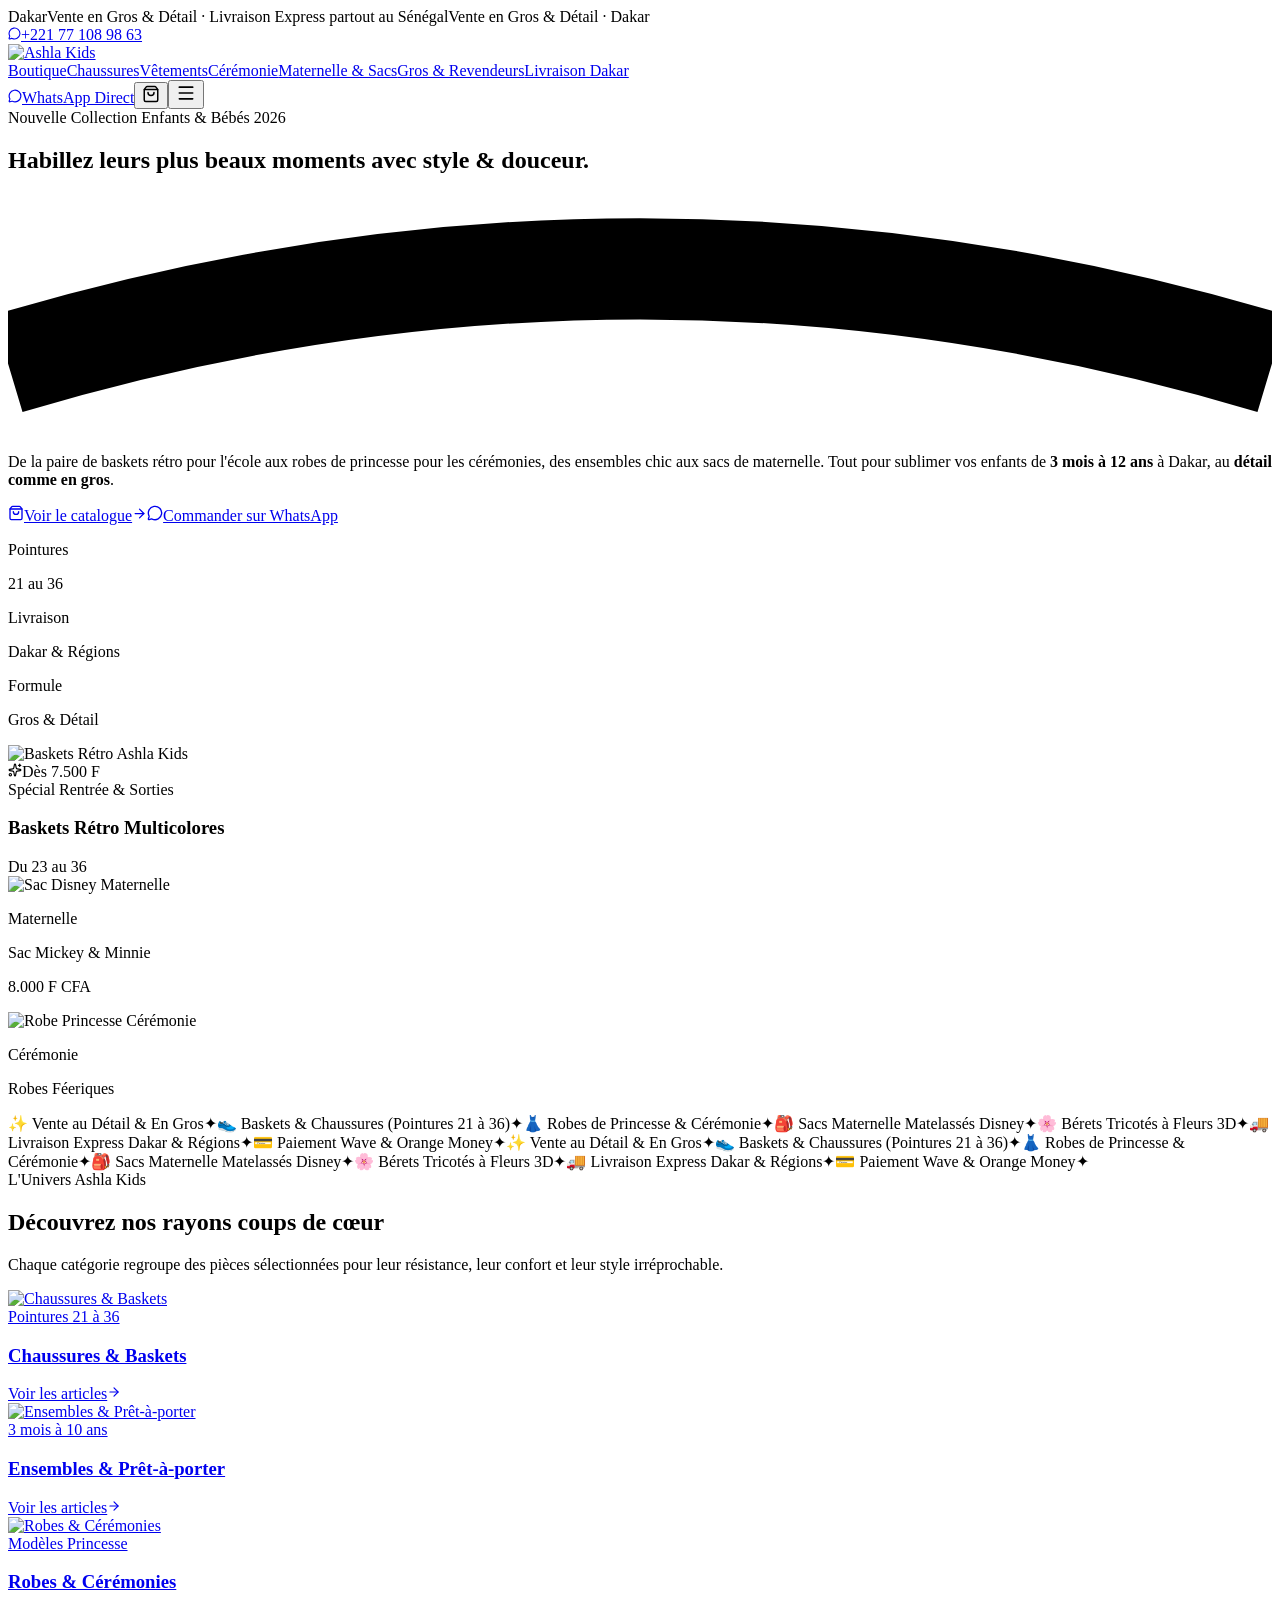
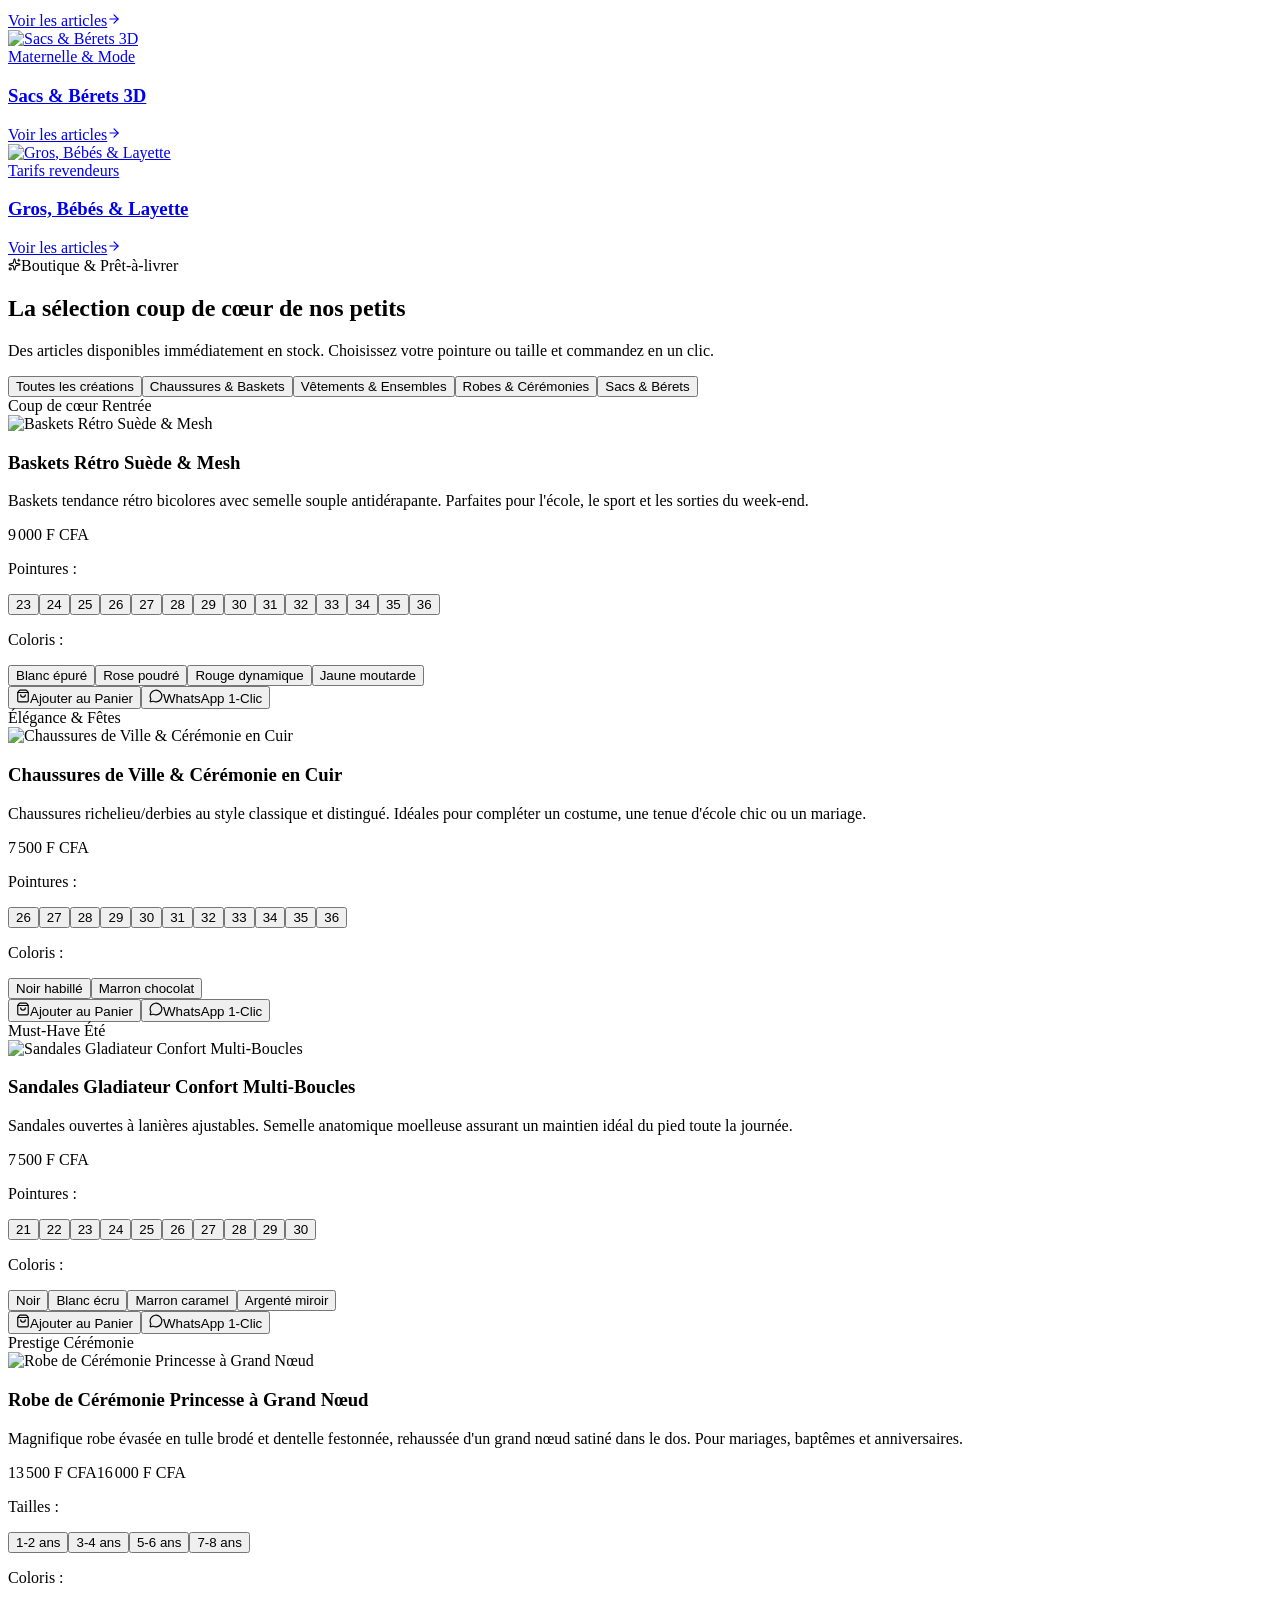
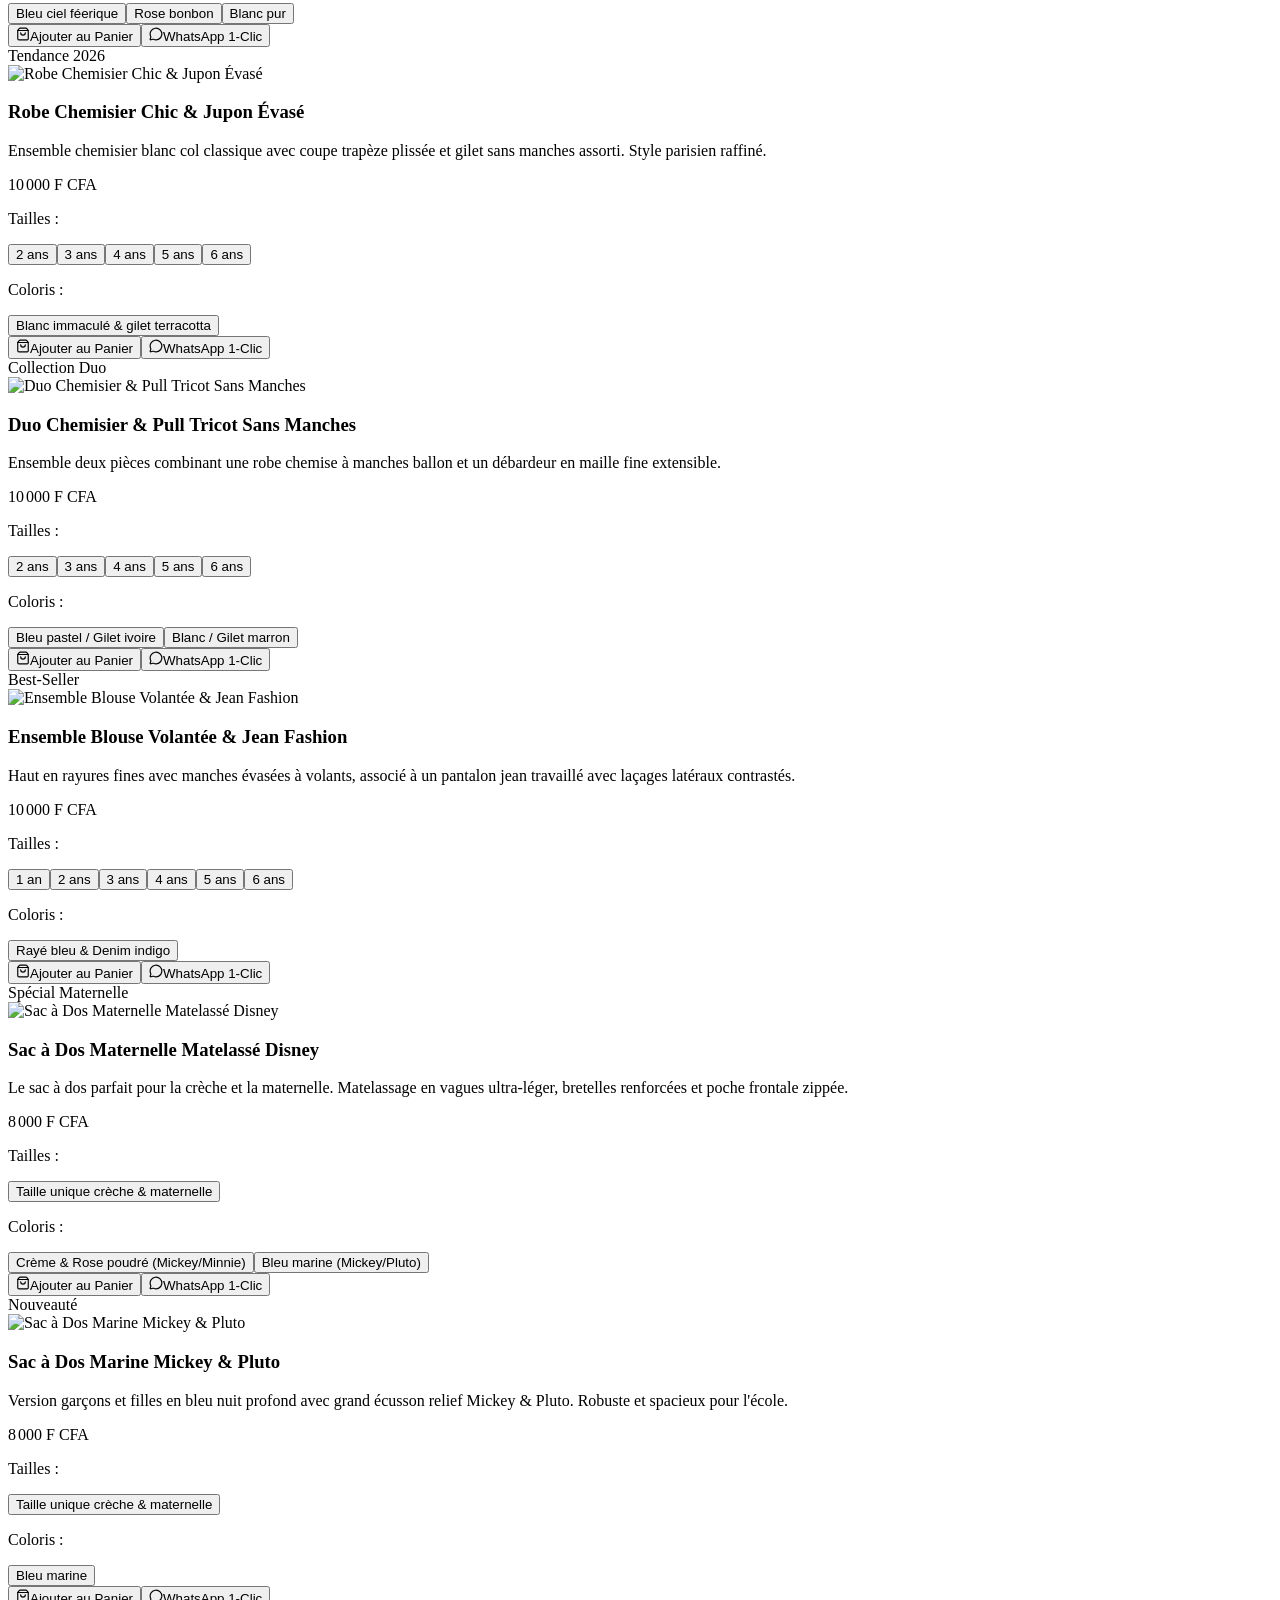
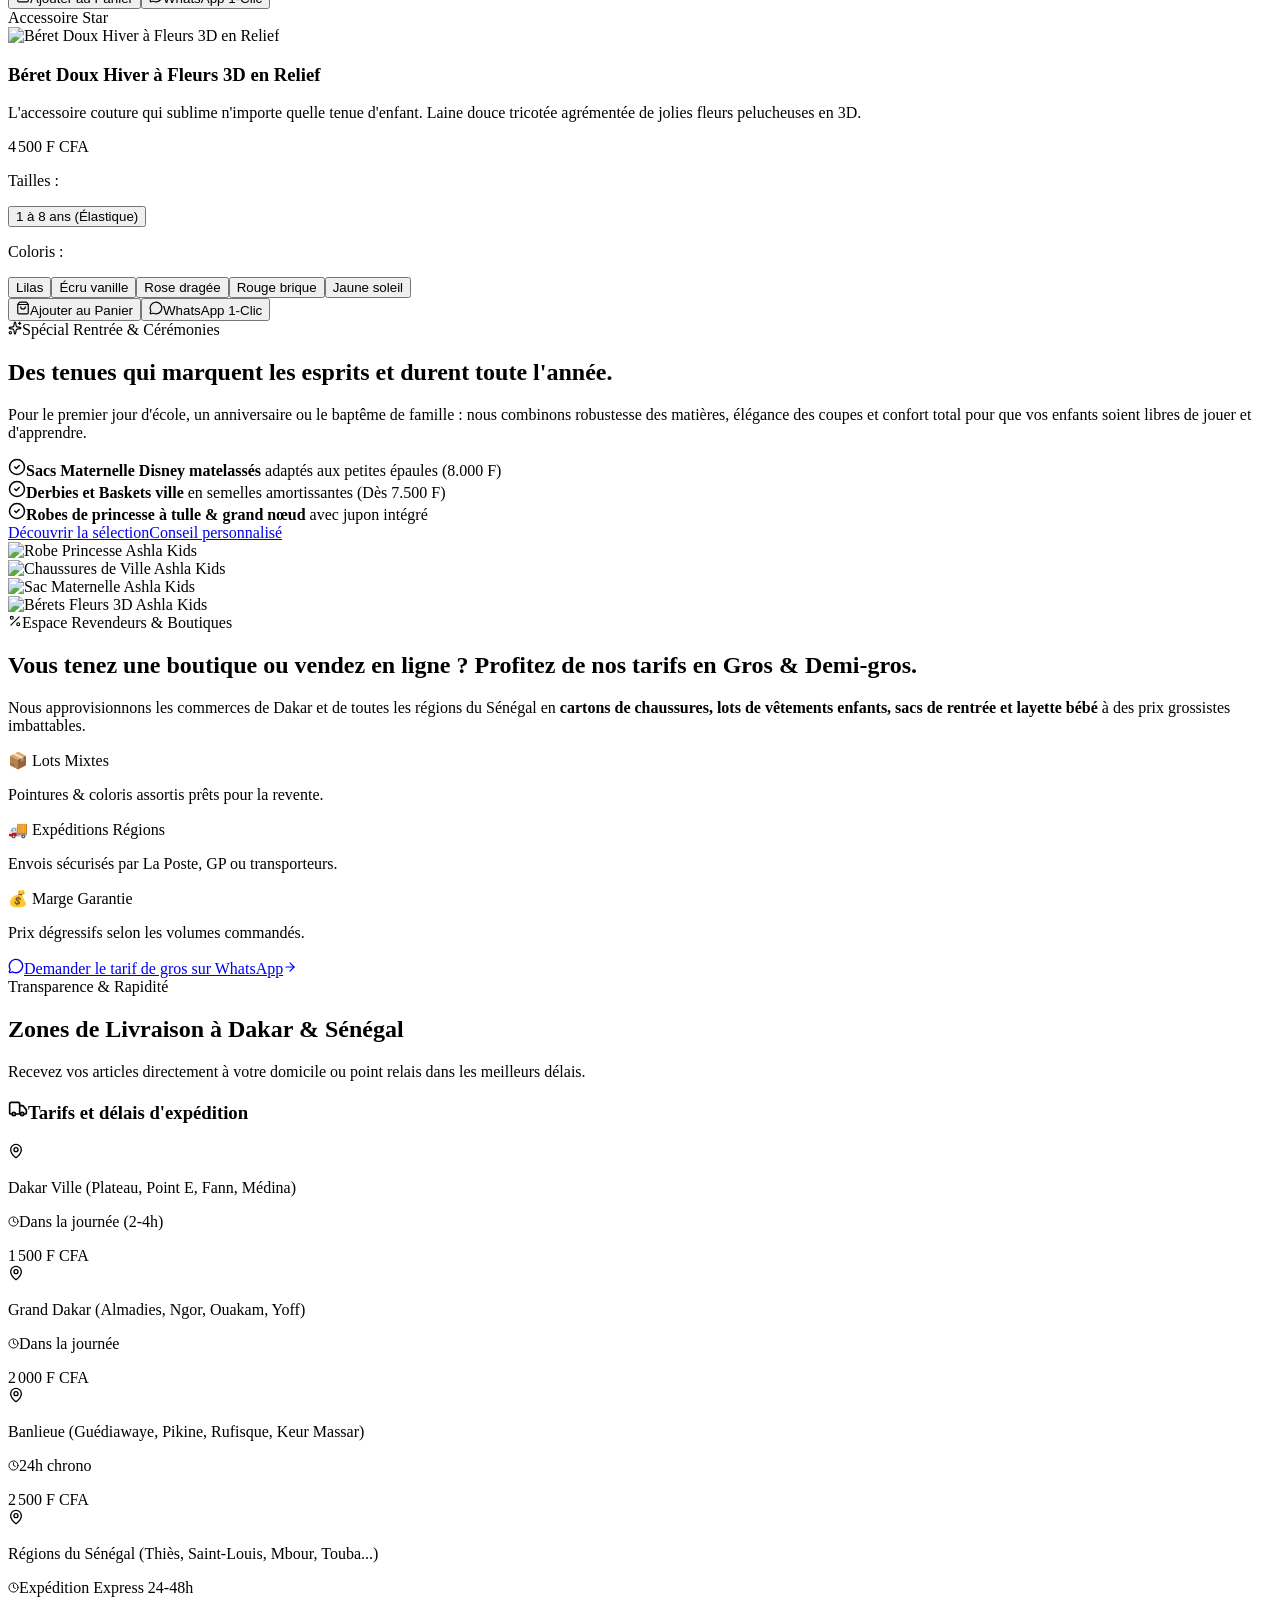
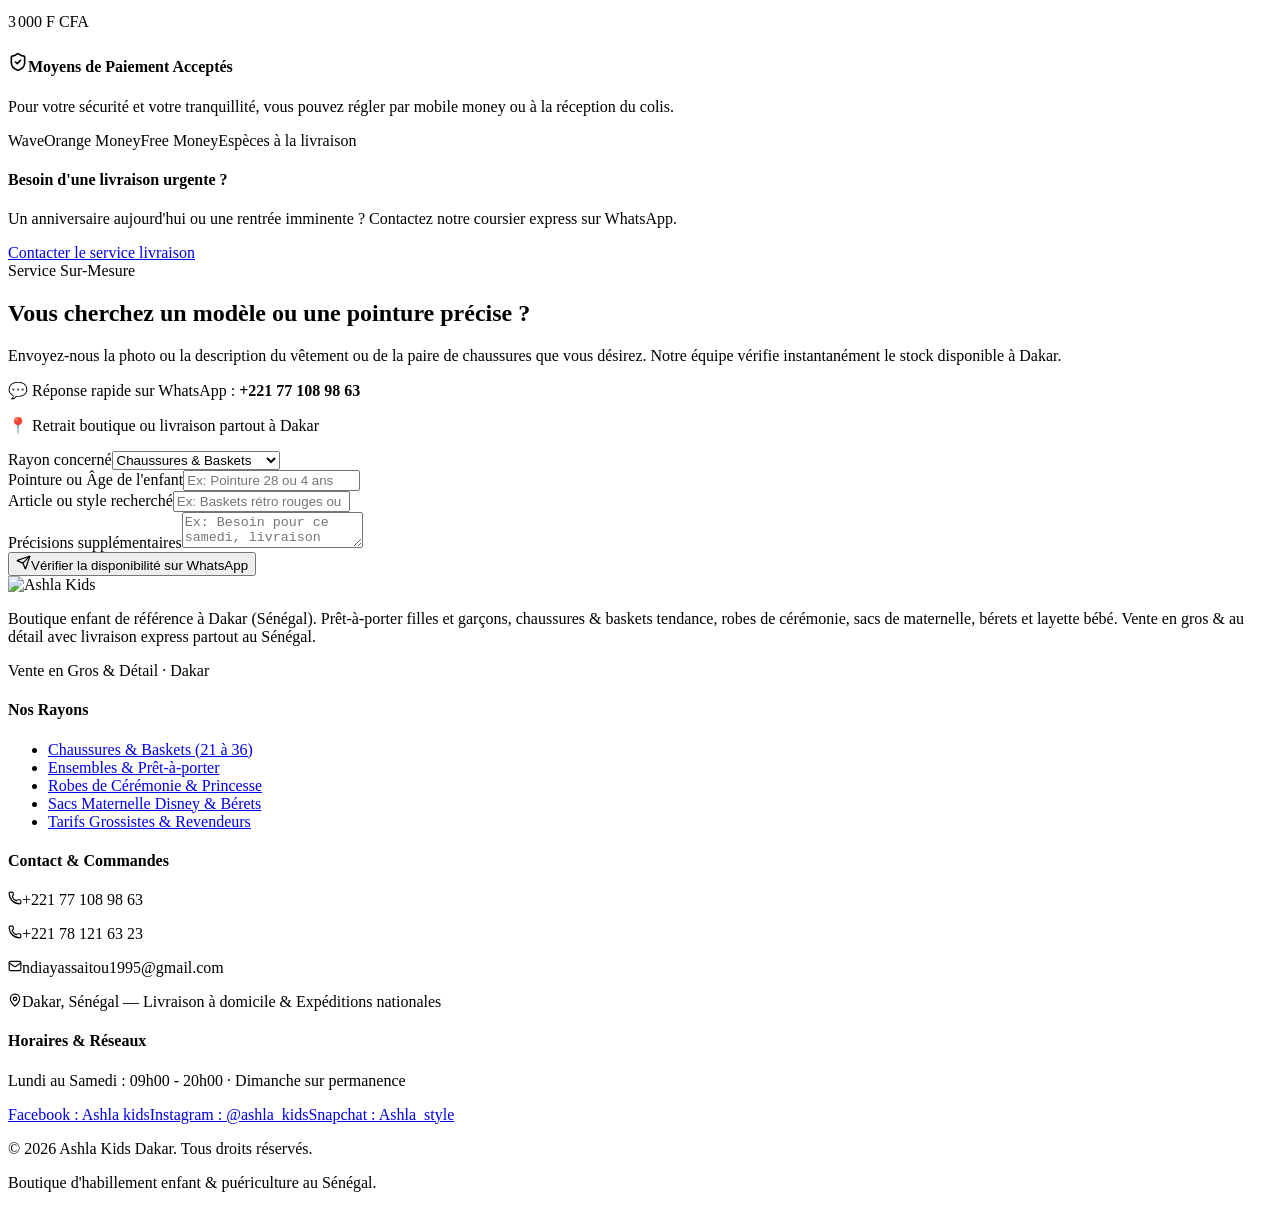
==== out/index.html @ 7037ee15 "feat: complete custom frontend for Ashla Kids Dakar (kid store & wholesale)" ====
<!DOCTYPE html><!--Ct_M_j4d_2hz5baCBnciG--><html lang="fr"><head><meta charSet="utf-8"/><meta name="viewport" content="width=device-width, initial-scale=1"/><link rel="preload" as="image" href="/images/brand/logo.png"/><link rel="preload" as="image" href="/images/products/baskets-retro-collection.jpg"/><link rel="preload" as="image" href="/images/products/sac-mickey-minnie.jpg"/><link rel="preload" as="image" href="/images/products/robe-princesse-noeud-dos.jpg"/><link rel="preload" as="image" href="/images/products/baskets-sneakers-retro.jpg"/><link rel="preload" as="image" href="/images/products/ensemble-duo-chemisier.jpg"/><link rel="preload" as="image" href="/images/products/derbies-ville-cuir.jpg"/><link rel="preload" as="image" href="/images/products/sandales-gladiateur.jpg"/><link rel="preload" as="image" href="/images/products/robe-chemisier-blanche.jpg"/><link rel="preload" as="image" href="/images/products/ensemble-jean-blouse-rayee.jpg"/><link rel="stylesheet" href="/_next/static/css/749d5c24a82adf72.css" data-precedence="next"/><link rel="preload" as="script" fetchPriority="low" href="/_next/static/chunks/webpack-8e52b4f472385380.js"/><script src="/_next/static/chunks/107938dd-95e06af2c9fe2819.js" async=""></script><script src="/_next/static/chunks/780-aa65461fde5d3d59.js" async=""></script><script src="/_next/static/chunks/main-app-a06f283c7eb562e1.js" async=""></script><script src="/_next/static/chunks/214-6e7b0df59c5ccceb.js" async=""></script><script src="/_next/static/chunks/app/layout-2bb8fa08778fc915.js" async=""></script><script src="/_next/static/chunks/386-98fac604404a7e71.js" async=""></script><script src="/_next/static/chunks/app/error-bbc5a7fca80650da.js" async=""></script><script src="/_next/static/chunks/app/not-found-6ebefce7bfedbe8f.js" async=""></script><script src="/_next/static/chunks/app/page-2d39778c33b58df7.js" async=""></script><link rel="preload" as="image" href="/images/products/sac-mickey-pluto.jpg"/><link rel="preload" as="image" href="/images/products/berets-fleurs-pastel.jpg"/><link rel="preload" as="image" href="/images/products/robe-princesse-bleu-tulle.jpg"/><link rel="preload" as="image" href="/images/products/derbies-ville-noir.jpg"/><link rel="preload" as="image" href="/images/products/berets-fleurs-couleurs.jpg"/><title>Ashla Kids — Boutique &amp; Vente en Gros Enfants à Dakar</title><meta name="description" content="Boutique enfant de référence à Dakar (Sénégal). Prêt-à-porter filles et garçons, chaussures &amp; baskets tendance, robes de cérémonie, sacs de maternelle, bérets et layette bébé. Vente en gros &amp; au détail avec livraison express partout au Sénégal."/><link rel="manifest" href="/manifest.webmanifest"/><meta name="keywords" content="Ashla Kids,Boutique enfant Dakar,Chaussures enfant Dakar,Baskets enfant Sénégal,Robes de princesse Dakar,Sacs maternelle Disney,Vente en gros vêtements enfants Dakar,Layette bébé Sénégal"/><meta property="og:title" content="Ashla Kids — Mode Enfant &amp; Layette Bébé à Dakar"/><meta property="og:description" content="Boutique enfant de référence à Dakar (Sénégal). Prêt-à-porter filles et garçons, chaussures &amp; baskets tendance, robes de cérémonie, sacs de maternelle, bérets et layette bébé. Vente en gros &amp; au détail avec livraison express partout au Sénégal."/><meta property="og:url" content="https://ashlakids.sn"/><meta property="og:site_name" content="Ashla Kids"/><meta property="og:locale" content="fr_SN"/><meta property="og:image" content="https://ashlakids.sn/images/products/baskets-retro-collection.jpg"/><meta property="og:image:width" content="1200"/><meta property="og:image:height" content="630"/><meta property="og:image:alt" content="Ashla Kids"/><meta property="og:type" content="website"/><meta name="twitter:card" content="summary_large_image"/><meta name="twitter:title" content="Ashla Kids — Mode Enfant &amp; Layette Bébé à Dakar"/><meta name="twitter:description" content="Boutique enfant de référence à Dakar (Sénégal). Prêt-à-porter filles et garçons, chaussures &amp; baskets tendance, robes de cérémonie, sacs de maternelle, bérets et layette bébé. Vente en gros &amp; au détail avec livraison express partout au Sénégal."/><meta name="twitter:image" content="https://ashlakids.sn/images/products/baskets-retro-collection.jpg"/><meta name="twitter:image:width" content="1200"/><meta name="twitter:image:height" content="630"/><meta name="twitter:image:alt" content="Ashla Kids"/><script src="/_next/static/chunks/polyfills-42372ed130431b0a.js" noModule=""></script></head><body class="min-h-screen bg-[#FDFBF7] text-[#1A1D1A] antialiased"><div hidden=""><!--$--><!--/$--></div><main class="min-h-screen bg-[#FDFBF7]"><div class="bg-[#1A1D1A] text-white py-2 px-4 text-xs font-medium border-b border-white/10 relative z-40"><div class="max-w-7xl mx-auto flex items-center justify-between"><div class="flex items-center gap-2"><span class="inline-flex items-center justify-center bg-[#FF3864] text-[10px] uppercase font-extrabold px-2 py-0.5 rounded-full text-white">Dakar</span><span class="hidden sm:inline text-white/80">Vente en Gros &amp; Détail · Livraison Express partout au Sénégal</span><span class="sm:hidden text-white/90 font-medium truncate">Vente en Gros &amp; Détail · Dakar</span></div><div class="flex items-center gap-4 text-xs"><a href="https://wa.me/221771089863" target="_blank" rel="noopener noreferrer" class="flex items-center gap-1.5 text-[#FFD166] hover:underline font-semibold"><svg xmlns="http://www.w3.org/2000/svg" width="13" height="13" viewBox="0 0 24 24" fill="none" stroke="currentColor" stroke-width="2" stroke-linecap="round" stroke-linejoin="round" class="lucide lucide-message-circle" aria-hidden="true"><path d="M2.992 16.342a2 2 0 0 1 .094 1.167l-1.065 3.29a1 1 0 0 0 1.236 1.168l3.413-.998a2 2 0 0 1 1.099.092 10 10 0 1 0-4.777-4.719"></path></svg><span>+221 77 108 98 63</span></a></div></div></div><header class="sticky top-0 z-40 transition-all duration-300 bg-[#FDFBF7] border-b border-gray-200/60 py-4"><div class="max-w-7xl mx-auto px-4 sm:px-6 lg:px-8 flex items-center justify-between"><a href="/" class="flex items-center gap-2 group"><img src="/images/brand/logo.png" alt="Ashla Kids" class="h-10 sm:h-12 w-auto object-contain transition-transform group-hover:scale-105"/></a><nav class="hidden lg:flex items-center gap-7"><a href="#boutique" class="text-xs font-bold uppercase tracking-wider text-gray-700 hover:text-[#FF3864] transition-colors">Boutique</a><a href="#chaussures" class="text-xs font-bold uppercase tracking-wider text-gray-700 hover:text-[#FF3864] transition-colors">Chaussures</a><a href="#vetements" class="text-xs font-bold uppercase tracking-wider text-gray-700 hover:text-[#FF3864] transition-colors">Vêtements</a><a href="#ceremonie" class="text-xs font-bold uppercase tracking-wider text-gray-700 hover:text-[#FF3864] transition-colors">Cérémonie</a><a href="#sacs" class="text-xs font-bold uppercase tracking-wider text-gray-700 hover:text-[#FF3864] transition-colors">Maternelle &amp; Sacs</a><a href="#gros" class="text-xs font-bold uppercase tracking-wider text-gray-700 hover:text-[#FF3864] transition-colors">Gros &amp; Revendeurs</a><a href="#livraison" class="text-xs font-bold uppercase tracking-wider text-gray-700 hover:text-[#FF3864] transition-colors">Livraison Dakar</a></nav><div class="flex items-center gap-3"><a href="https://wa.me/221771089863?text=Bonjour%20Ashla%20Kids%2C%20je%20souhaite%20me%20renseigner%20sur%20vos%20articles%20disponibles." target="_blank" rel="noopener noreferrer" class="hidden sm:flex items-center gap-1.5 bg-[#25D366] hover:bg-[#1EBE5D] text-white px-3.5 py-2 rounded-full text-xs font-bold uppercase tracking-wider transition-all btn-bounce shadow-sm"><svg xmlns="http://www.w3.org/2000/svg" width="14" height="14" viewBox="0 0 24 24" fill="none" stroke="currentColor" stroke-width="2" stroke-linecap="round" stroke-linejoin="round" class="lucide lucide-message-circle" aria-hidden="true"><path d="M2.992 16.342a2 2 0 0 1 .094 1.167l-1.065 3.29a1 1 0 0 0 1.236 1.168l3.413-.998a2 2 0 0 1 1.099.092 10 10 0 1 0-4.777-4.719"></path></svg><span>WhatsApp Direct</span></a><button class="relative flex items-center justify-center w-10 h-10 rounded-full bg-white border border-gray-200 hover:border-[#FF3864] text-gray-800 transition-colors shadow-sm" aria-label="Ouvrir le panier"><svg xmlns="http://www.w3.org/2000/svg" width="18" height="18" viewBox="0 0 24 24" fill="none" stroke="currentColor" stroke-width="2" stroke-linecap="round" stroke-linejoin="round" class="lucide lucide-shopping-bag" aria-hidden="true"><path d="M16 10a4 4 0 0 1-8 0"></path><path d="M3.103 6.034h17.794"></path><path d="M3.4 5.467a2 2 0 0 0-.4 1.2V20a2 2 0 0 0 2 2h14a2 2 0 0 0 2-2V6.667a2 2 0 0 0-.4-1.2l-2-2.667A2 2 0 0 0 17 2H7a2 2 0 0 0-1.6.8z"></path></svg></button><button class="lg:hidden flex items-center justify-center w-10 h-10 rounded-full bg-gray-100 text-gray-800 hover:bg-gray-200 transition-colors" aria-label="Menu mobile"><svg xmlns="http://www.w3.org/2000/svg" width="20" height="20" viewBox="0 0 24 24" fill="none" stroke="currentColor" stroke-width="2" stroke-linecap="round" stroke-linejoin="round" class="lucide lucide-menu" aria-hidden="true"><path d="M4 5h16"></path><path d="M4 12h16"></path><path d="M4 19h16"></path></svg></button></div></div></header><section class="relative overflow-hidden bg-gradient-to-b from-[#FDFBF7] via-[#FFF9F2] to-[#FDFBF7] pt-8 pb-16 md:py-20 border-b border-gray-200/60"><div class="absolute top-10 left-1/4 w-72 h-72 bg-[#FF3864]/5 rounded-full blur-3xl pointer-events-none"></div><div class="absolute bottom-10 right-10 w-80 h-80 bg-[#FFD166]/10 rounded-full blur-3xl pointer-events-none"></div><div class="max-w-7xl mx-auto px-4 sm:px-6 lg:px-8 relative z-10"><div class="grid grid-cols-1 lg:grid-cols-12 gap-12 lg:gap-8 items-center"><div class="lg:col-span-7 space-y-6"><div class="inline-flex items-center gap-2 bg-[#FFF0F3] border border-[#FF3864]/20 px-4 py-1.5 rounded-full shadow-sm"><span class="w-2 h-2 rounded-full bg-[#FF3864] animate-pulse"></span><span class="text-xs font-bold uppercase tracking-wider text-[#FF3864]">Nouvelle Collection Enfants &amp; Bébés 2026</span></div><h1 class="font-serif text-4xl sm:text-5xl lg:text-6xl text-[#1A1D1A] font-extrabold leading-[1.12] tracking-tight">Habillez leurs plus beaux moments avec<!-- --> <span class="relative inline-block text-[#FF3864]">style &amp; douceur.<svg class="absolute -bottom-2 left-0 w-full h-3 text-[#FFD166]/60 -z-10" viewBox="0 0 100 20" preserveAspectRatio="none"><path d="M0,15 Q50,0 100,15" stroke="currentColor" stroke-width="8" fill="none"></path></svg></span></h1><p class="text-base sm:text-lg text-gray-700 leading-relaxed max-w-xl">De la paire de baskets rétro pour l&#x27;école aux robes de princesse pour les cérémonies, des ensembles chic aux sacs de maternelle. Tout pour sublimer vos enfants de <strong>3 mois à 12 ans</strong> à Dakar, au <strong>détail comme en gros</strong>.</p><div class="flex flex-wrap gap-4 pt-2"><a href="#boutique" class="bg-[#FF3864] hover:bg-[#E02854] text-white px-7 py-4 rounded-2xl font-bold text-xs uppercase tracking-wider flex items-center gap-2.5 shadow-lg shadow-pink-500/25 transition-all btn-bounce"><svg xmlns="http://www.w3.org/2000/svg" width="16" height="16" viewBox="0 0 24 24" fill="none" stroke="currentColor" stroke-width="2" stroke-linecap="round" stroke-linejoin="round" class="lucide lucide-shopping-bag" aria-hidden="true"><path d="M16 10a4 4 0 0 1-8 0"></path><path d="M3.103 6.034h17.794"></path><path d="M3.4 5.467a2 2 0 0 0-.4 1.2V20a2 2 0 0 0 2 2h14a2 2 0 0 0 2-2V6.667a2 2 0 0 0-.4-1.2l-2-2.667A2 2 0 0 0 17 2H7a2 2 0 0 0-1.6.8z"></path></svg><span>Voir le catalogue</span><svg xmlns="http://www.w3.org/2000/svg" width="15" height="15" viewBox="0 0 24 24" fill="none" stroke="currentColor" stroke-width="2" stroke-linecap="round" stroke-linejoin="round" class="lucide lucide-arrow-right" aria-hidden="true"><path d="M5 12h14"></path><path d="m12 5 7 7-7 7"></path></svg></a><a href="https://wa.me/221771089863?text=Bonjour%20Ashla%20Kids%2C%20je%20souhaite%20voir%20les%20articles%20disponibles%20en%20boutique%20!" target="_blank" rel="noopener noreferrer" class="bg-white hover:bg-gray-50 border-2 border-gray-200 text-[#1A1D1A] px-6 py-4 rounded-2xl font-bold text-xs uppercase tracking-wider flex items-center gap-2 shadow-sm transition-all btn-bounce"><svg xmlns="http://www.w3.org/2000/svg" width="16" height="16" viewBox="0 0 24 24" fill="none" stroke="currentColor" stroke-width="2" stroke-linecap="round" stroke-linejoin="round" class="lucide lucide-message-circle text-[#25D366]" aria-hidden="true"><path d="M2.992 16.342a2 2 0 0 1 .094 1.167l-1.065 3.29a1 1 0 0 0 1.236 1.168l3.413-.998a2 2 0 0 1 1.099.092 10 10 0 1 0-4.777-4.719"></path></svg><span>Commander sur WhatsApp</span></a></div><div class="pt-6 grid grid-cols-2 sm:grid-cols-3 gap-3 border-t border-gray-200/80"><div class="bg-white p-3 rounded-xl border border-gray-100 shadow-sm"><p class="text-[11px] font-bold text-gray-400 uppercase tracking-wider">Pointures</p><p class="text-sm font-extrabold text-gray-900 mt-0.5">21 au 36</p></div><div class="bg-white p-3 rounded-xl border border-gray-100 shadow-sm"><p class="text-[11px] font-bold text-gray-400 uppercase tracking-wider">Livraison</p><p class="text-sm font-extrabold text-[#FF3864] mt-0.5">Dakar &amp; Régions</p></div><div class="col-span-2 sm:col-span-1 bg-white p-3 rounded-xl border border-gray-100 shadow-sm"><p class="text-[11px] font-bold text-gray-400 uppercase tracking-wider">Formule</p><p class="text-sm font-extrabold text-gray-900 mt-0.5">Gros &amp; Détail</p></div></div></div><div class="lg:col-span-5 relative"><div class="relative mx-auto max-w-md lg:max-w-none"><div class="relative rounded-3xl overflow-hidden bg-white shadow-2xl border-4 border-white"><img src="/images/products/baskets-retro-collection.jpg" alt="Baskets Rétro Ashla Kids" class="w-full h-80 sm:h-96 object-cover"/><div class="absolute top-4 right-4 bg-[#FFD166] text-[#1A1D1A] px-3.5 py-1.5 rounded-full text-xs font-extrabold shadow-md flex items-center gap-1.5"><svg xmlns="http://www.w3.org/2000/svg" width="14" height="14" viewBox="0 0 24 24" fill="none" stroke="currentColor" stroke-width="2" stroke-linecap="round" stroke-linejoin="round" class="lucide lucide-sparkles" aria-hidden="true"><path d="M11.017 2.814a1 1 0 0 1 1.966 0l1.051 5.558a2 2 0 0 0 1.594 1.594l5.558 1.051a1 1 0 0 1 0 1.966l-5.558 1.051a2 2 0 0 0-1.594 1.594l-1.051 5.558a1 1 0 0 1-1.966 0l-1.051-5.558a2 2 0 0 0-1.594-1.594l-5.558-1.051a1 1 0 0 1 0-1.966l5.558-1.051a2 2 0 0 0 1.594-1.594z"></path><path d="M20 2v4"></path><path d="M22 4h-4"></path><circle cx="4" cy="20" r="2"></circle></svg><span>Dès 7.500 F</span></div><div class="p-5 bg-gradient-to-t from-white via-white to-white/95"><div class="flex items-center justify-between"><div><span class="text-[10px] font-extrabold uppercase tracking-widest text-[#FF3864]">Spécial Rentrée &amp; Sorties</span><h3 class="font-serif text-lg font-bold text-gray-900">Baskets Rétro Multicolores</h3></div><span class="text-xs bg-gray-100 font-bold px-2.5 py-1 rounded-lg text-gray-800">Du 23 au 36</span></div></div></div><div class="absolute -bottom-6 -left-6 bg-white p-3 rounded-2xl shadow-xl border border-gray-100 flex items-center gap-3 max-w-[220px] hidden sm:flex"><img src="/images/products/sac-mickey-minnie.jpg" alt="Sac Disney Maternelle" class="w-14 h-14 object-cover rounded-xl bg-gray-50 flex-shrink-0"/><div><p class="text-[10px] font-extrabold uppercase tracking-wide text-gray-400">Maternelle</p><p class="text-xs font-bold text-gray-900 leading-tight">Sac Mickey &amp; Minnie</p><p class="text-xs font-extrabold text-[#FF3864] mt-0.5">8.000 F CFA</p></div></div><div class="absolute -top-4 -right-4 bg-[#1A1D1A] text-white p-3 rounded-2xl shadow-xl max-w-[200px] hidden sm:flex items-center gap-3"><img src="/images/products/robe-princesse-noeud-dos.jpg" alt="Robe Princesse Cérémonie" class="w-12 h-12 object-cover rounded-xl flex-shrink-0"/><div><p class="text-[9px] font-bold text-[#FFD166] uppercase tracking-wider">Cérémonie</p><p class="text-xs font-bold text-white leading-tight">Robes Féeriques</p></div></div></div></div></div></div></section><div class="bg-[#1A1D1A] text-white py-3.5 overflow-hidden border-y border-white/10"><div class="animate-marquee whitespace-nowrap"><span class="inline-flex items-center mx-6"><span class="text-xs sm:text-sm font-bold tracking-wider uppercase text-white/90">✨ Vente au Détail &amp; En Gros</span><span class="ml-6 text-[#FFD166] text-sm">✦</span></span><span class="inline-flex items-center mx-6"><span class="text-xs sm:text-sm font-bold tracking-wider uppercase text-white/90">👟 Baskets &amp; Chaussures (Pointures 21 à 36)</span><span class="ml-6 text-[#FFD166] text-sm">✦</span></span><span class="inline-flex items-center mx-6"><span class="text-xs sm:text-sm font-bold tracking-wider uppercase text-white/90">👗 Robes de Princesse &amp; Cérémonie</span><span class="ml-6 text-[#FFD166] text-sm">✦</span></span><span class="inline-flex items-center mx-6"><span class="text-xs sm:text-sm font-bold tracking-wider uppercase text-white/90">🎒 Sacs Maternelle Matelassés Disney</span><span class="ml-6 text-[#FFD166] text-sm">✦</span></span><span class="inline-flex items-center mx-6"><span class="text-xs sm:text-sm font-bold tracking-wider uppercase text-white/90">🌸 Bérets Tricotés à Fleurs 3D</span><span class="ml-6 text-[#FFD166] text-sm">✦</span></span><span class="inline-flex items-center mx-6"><span class="text-xs sm:text-sm font-bold tracking-wider uppercase text-white/90">🚚 Livraison Express Dakar &amp; Régions</span><span class="ml-6 text-[#FFD166] text-sm">✦</span></span><span class="inline-flex items-center mx-6"><span class="text-xs sm:text-sm font-bold tracking-wider uppercase text-white/90">💳 Paiement Wave &amp; Orange Money</span><span class="ml-6 text-[#FFD166] text-sm">✦</span></span><span class="inline-flex items-center mx-6"><span class="text-xs sm:text-sm font-bold tracking-wider uppercase text-white/90">✨ Vente au Détail &amp; En Gros</span><span class="ml-6 text-[#FFD166] text-sm">✦</span></span><span class="inline-flex items-center mx-6"><span class="text-xs sm:text-sm font-bold tracking-wider uppercase text-white/90">👟 Baskets &amp; Chaussures (Pointures 21 à 36)</span><span class="ml-6 text-[#FFD166] text-sm">✦</span></span><span class="inline-flex items-center mx-6"><span class="text-xs sm:text-sm font-bold tracking-wider uppercase text-white/90">👗 Robes de Princesse &amp; Cérémonie</span><span class="ml-6 text-[#FFD166] text-sm">✦</span></span><span class="inline-flex items-center mx-6"><span class="text-xs sm:text-sm font-bold tracking-wider uppercase text-white/90">🎒 Sacs Maternelle Matelassés Disney</span><span class="ml-6 text-[#FFD166] text-sm">✦</span></span><span class="inline-flex items-center mx-6"><span class="text-xs sm:text-sm font-bold tracking-wider uppercase text-white/90">🌸 Bérets Tricotés à Fleurs 3D</span><span class="ml-6 text-[#FFD166] text-sm">✦</span></span><span class="inline-flex items-center mx-6"><span class="text-xs sm:text-sm font-bold tracking-wider uppercase text-white/90">🚚 Livraison Express Dakar &amp; Régions</span><span class="ml-6 text-[#FFD166] text-sm">✦</span></span><span class="inline-flex items-center mx-6"><span class="text-xs sm:text-sm font-bold tracking-wider uppercase text-white/90">💳 Paiement Wave &amp; Orange Money</span><span class="ml-6 text-[#FFD166] text-sm">✦</span></span></div></div><section class="py-16 md:py-20 px-4 sm:px-6 lg:px-8 max-w-7xl mx-auto"><div class="flex flex-col md:flex-row md:items-end justify-between gap-4 mb-12"><div><span class="text-xs font-bold uppercase tracking-widest text-[#FF3864]">L&#x27;Univers Ashla Kids</span><h2 class="font-serif text-3xl sm:text-4xl font-extrabold text-[#1A1D1A] mt-1">Découvrez nos rayons coups de cœur</h2></div><p class="text-sm text-gray-600 max-w-md">Chaque catégorie regroupe des pièces sélectionnées pour leur résistance, leur confort et leur style irréprochable.</p></div><div class="grid grid-cols-1 sm:grid-cols-2 lg:grid-cols-5 gap-5"><a href="#boutique" class="group relative rounded-2xl overflow-hidden bg-white border border-gray-200/80 shadow-sm hover:shadow-xl transition-all duration-300 flex flex-col btn-bounce"><div class="aspect-[4/3] w-full overflow-hidden bg-[#FDFBF7]"><img src="/images/products/baskets-sneakers-retro.jpg" alt="Chaussures &amp; Baskets" class="w-full h-full object-cover group-hover:scale-105 transition-transform duration-500"/></div><div class="p-4 flex flex-col flex-1 justify-between bg-white"><div><span class="inline-block text-[10px] font-extrabold uppercase tracking-wider px-2 py-0.5 rounded-md bg-[#FFF0F3] text-[#FF3864] mb-1.5">Pointures 21 à 36</span><h3 class="font-serif font-bold text-gray-900 text-base group-hover:text-[#FF3864] transition-colors leading-snug">Chaussures &amp; Baskets</h3></div><div class="mt-4 flex items-center justify-between text-xs font-bold text-gray-500 group-hover:text-[#FF3864] pt-2 border-t border-gray-100"><span>Voir les articles</span><svg xmlns="http://www.w3.org/2000/svg" width="14" height="14" viewBox="0 0 24 24" fill="none" stroke="currentColor" stroke-width="2" stroke-linecap="round" stroke-linejoin="round" class="lucide lucide-arrow-right group-hover:translate-x-1 transition-transform" aria-hidden="true"><path d="M5 12h14"></path><path d="m12 5 7 7-7 7"></path></svg></div></div></a><a href="#boutique" class="group relative rounded-2xl overflow-hidden bg-white border border-gray-200/80 shadow-sm hover:shadow-xl transition-all duration-300 flex flex-col btn-bounce"><div class="aspect-[4/3] w-full overflow-hidden bg-[#FDFBF7]"><img src="/images/products/ensemble-duo-chemisier.jpg" alt="Ensembles &amp; Prêt-à-porter" class="w-full h-full object-cover group-hover:scale-105 transition-transform duration-500"/></div><div class="p-4 flex flex-col flex-1 justify-between bg-white"><div><span class="inline-block text-[10px] font-extrabold uppercase tracking-wider px-2 py-0.5 rounded-md bg-[#FFF9E6] text-[#B78103] mb-1.5">3 mois à 10 ans</span><h3 class="font-serif font-bold text-gray-900 text-base group-hover:text-[#FF3864] transition-colors leading-snug">Ensembles &amp; Prêt-à-porter</h3></div><div class="mt-4 flex items-center justify-between text-xs font-bold text-gray-500 group-hover:text-[#FF3864] pt-2 border-t border-gray-100"><span>Voir les articles</span><svg xmlns="http://www.w3.org/2000/svg" width="14" height="14" viewBox="0 0 24 24" fill="none" stroke="currentColor" stroke-width="2" stroke-linecap="round" stroke-linejoin="round" class="lucide lucide-arrow-right group-hover:translate-x-1 transition-transform" aria-hidden="true"><path d="M5 12h14"></path><path d="m12 5 7 7-7 7"></path></svg></div></div></a><a href="#boutique" class="group relative rounded-2xl overflow-hidden bg-white border border-gray-200/80 shadow-sm hover:shadow-xl transition-all duration-300 flex flex-col btn-bounce"><div class="aspect-[4/3] w-full overflow-hidden bg-[#FDFBF7]"><img src="/images/products/robe-princesse-noeud-dos.jpg" alt="Robes &amp; Cérémonies" class="w-full h-full object-cover group-hover:scale-105 transition-transform duration-500"/></div><div class="p-4 flex flex-col flex-1 justify-between bg-white"><div><span class="inline-block text-[10px] font-extrabold uppercase tracking-wider px-2 py-0.5 rounded-md bg-[#E8F8F5] text-[#1E9589] mb-1.5">Modèles Princesse</span><h3 class="font-serif font-bold text-gray-900 text-base group-hover:text-[#FF3864] transition-colors leading-snug">Robes &amp; Cérémonies</h3></div><div class="mt-4 flex items-center justify-between text-xs font-bold text-gray-500 group-hover:text-[#FF3864] pt-2 border-t border-gray-100"><span>Voir les articles</span><svg xmlns="http://www.w3.org/2000/svg" width="14" height="14" viewBox="0 0 24 24" fill="none" stroke="currentColor" stroke-width="2" stroke-linecap="round" stroke-linejoin="round" class="lucide lucide-arrow-right group-hover:translate-x-1 transition-transform" aria-hidden="true"><path d="M5 12h14"></path><path d="m12 5 7 7-7 7"></path></svg></div></div></a><a href="#boutique" class="group relative rounded-2xl overflow-hidden bg-white border border-gray-200/80 shadow-sm hover:shadow-xl transition-all duration-300 flex flex-col btn-bounce"><div class="aspect-[4/3] w-full overflow-hidden bg-[#FDFBF7]"><img src="/images/products/sac-mickey-minnie.jpg" alt="Sacs &amp; Bérets 3D" class="w-full h-full object-cover group-hover:scale-105 transition-transform duration-500"/></div><div class="p-4 flex flex-col flex-1 justify-between bg-white"><div><span class="inline-block text-[10px] font-extrabold uppercase tracking-wider px-2 py-0.5 rounded-md bg-[#EFF6FF] text-[#2563EB] mb-1.5">Maternelle &amp; Mode</span><h3 class="font-serif font-bold text-gray-900 text-base group-hover:text-[#FF3864] transition-colors leading-snug">Sacs &amp; Bérets 3D</h3></div><div class="mt-4 flex items-center justify-between text-xs font-bold text-gray-500 group-hover:text-[#FF3864] pt-2 border-t border-gray-100"><span>Voir les articles</span><svg xmlns="http://www.w3.org/2000/svg" width="14" height="14" viewBox="0 0 24 24" fill="none" stroke="currentColor" stroke-width="2" stroke-linecap="round" stroke-linejoin="round" class="lucide lucide-arrow-right group-hover:translate-x-1 transition-transform" aria-hidden="true"><path d="M5 12h14"></path><path d="m12 5 7 7-7 7"></path></svg></div></div></a><a href="#boutique" class="group relative rounded-2xl overflow-hidden bg-white border border-gray-200/80 shadow-sm hover:shadow-xl transition-all duration-300 flex flex-col btn-bounce"><div class="aspect-[4/3] w-full overflow-hidden bg-[#FDFBF7]"><img src="/images/products/derbies-ville-cuir.jpg" alt="Gros, Bébés &amp; Layette" class="w-full h-full object-cover group-hover:scale-105 transition-transform duration-500"/></div><div class="p-4 flex flex-col flex-1 justify-between bg-white"><div><span class="inline-block text-[10px] font-extrabold uppercase tracking-wider px-2 py-0.5 rounded-md bg-[#F3E8FF] text-[#7E22CE] mb-1.5">Tarifs revendeurs</span><h3 class="font-serif font-bold text-gray-900 text-base group-hover:text-[#FF3864] transition-colors leading-snug">Gros, Bébés &amp; Layette</h3></div><div class="mt-4 flex items-center justify-between text-xs font-bold text-gray-500 group-hover:text-[#FF3864] pt-2 border-t border-gray-100"><span>Voir les articles</span><svg xmlns="http://www.w3.org/2000/svg" width="14" height="14" viewBox="0 0 24 24" fill="none" stroke="currentColor" stroke-width="2" stroke-linecap="round" stroke-linejoin="round" class="lucide lucide-arrow-right group-hover:translate-x-1 transition-transform" aria-hidden="true"><path d="M5 12h14"></path><path d="m12 5 7 7-7 7"></path></svg></div></div></a></div></section><section id="boutique" class="py-20 px-4 sm:px-6 lg:px-8 max-w-7xl mx-auto border-t border-gray-200/60"><div class="text-center max-w-3xl mx-auto mb-12"><span class="inline-flex items-center gap-1.5 bg-[#FFF0F3] text-[#FF3864] text-xs font-extrabold uppercase tracking-widest px-3.5 py-1 rounded-full mb-3"><svg xmlns="http://www.w3.org/2000/svg" width="13" height="13" viewBox="0 0 24 24" fill="none" stroke="currentColor" stroke-width="2" stroke-linecap="round" stroke-linejoin="round" class="lucide lucide-sparkles" aria-hidden="true"><path d="M11.017 2.814a1 1 0 0 1 1.966 0l1.051 5.558a2 2 0 0 0 1.594 1.594l5.558 1.051a1 1 0 0 1 0 1.966l-5.558 1.051a2 2 0 0 0-1.594 1.594l-1.051 5.558a1 1 0 0 1-1.966 0l-1.051-5.558a2 2 0 0 0-1.594-1.594l-5.558-1.051a1 1 0 0 1 0-1.966l5.558-1.051a2 2 0 0 0 1.594-1.594z"></path><path d="M20 2v4"></path><path d="M22 4h-4"></path><circle cx="4" cy="20" r="2"></circle></svg>Boutique &amp; Prêt-à-livrer</span><h2 class="font-serif text-3xl sm:text-5xl font-extrabold text-[#1A1D1A]">La sélection coup de cœur de nos petits</h2><p class="text-sm sm:text-base text-gray-600 mt-3">Des articles disponibles immédiatement en stock. Choisissez votre pointure ou taille et commandez en un clic.</p></div><div class="flex items-center justify-start sm:justify-center gap-2 overflow-x-auto pb-4 mb-10 scrollbar-hide"><button class="px-5 py-2.5 rounded-full text-xs font-bold whitespace-nowrap transition-all bg-[#1A1D1A] text-white shadow-md">Toutes les créations</button><button class="px-5 py-2.5 rounded-full text-xs font-bold whitespace-nowrap transition-all bg-white text-gray-700 hover:bg-gray-100 border border-gray-200">Chaussures &amp; Baskets</button><button class="px-5 py-2.5 rounded-full text-xs font-bold whitespace-nowrap transition-all bg-white text-gray-700 hover:bg-gray-100 border border-gray-200">Vêtements &amp; Ensembles</button><button class="px-5 py-2.5 rounded-full text-xs font-bold whitespace-nowrap transition-all bg-white text-gray-700 hover:bg-gray-100 border border-gray-200">Robes &amp; Cérémonies</button><button class="px-5 py-2.5 rounded-full text-xs font-bold whitespace-nowrap transition-all bg-white text-gray-700 hover:bg-gray-100 border border-gray-200">Sacs &amp; Bérets</button></div><div class="grid grid-cols-1 sm:grid-cols-2 lg:grid-cols-3 xl:grid-cols-4 gap-6"><div class="group bg-white rounded-3xl p-4 border border-gray-200/80 shadow-sm hover:shadow-xl transition-all duration-300 flex flex-col justify-between"><div><div class="relative"><div class="absolute top-3 left-3 z-10 bg-[#FF3864] text-white text-[10px] font-extrabold uppercase tracking-wider px-2.5 py-1 rounded-lg shadow-md">Coup de cœur Rentrée</div><div class="aspect-[4/3] rounded-2xl overflow-hidden bg-white border border-gray-100 flex items-center justify-center"><img src="/images/products/baskets-retro-collection.jpg" alt="Baskets Rétro Suède &amp; Mesh" class="w-full h-full object-cover group-hover:scale-105 transition-transform duration-500"/></div></div><div class="pt-4"><div class="flex items-baseline justify-between gap-2"><h3 class="font-serif font-bold text-gray-900 text-base leading-snug group-hover:text-[#FF3864] transition-colors">Baskets Rétro Suède &amp; Mesh</h3></div><p class="text-xs text-gray-500 mt-1.5 line-clamp-2 leading-relaxed">Baskets tendance rétro bicolores avec semelle souple antidérapante. Parfaites pour l&#x27;école, le sport et les sorties du week-end.</p><div class="mt-3 flex items-baseline gap-2"><span class="text-lg font-extrabold text-[#1A1D1A]">9 000 F CFA</span></div><div class="mt-3 pt-3 border-t border-gray-100"><p class="text-[10px] font-bold text-gray-500 uppercase tracking-wider mb-1.5">Pointures :</p><div class="flex flex-wrap gap-1.5 max-h-20 overflow-y-auto scrollbar-hide"><button class="px-2 py-0.5 text-[10px] font-bold rounded-md border transition-all bg-[#FF3864] text-white border-[#FF3864]">23</button><button class="px-2 py-0.5 text-[10px] font-bold rounded-md border transition-all bg-[#FDFBF7] text-gray-700 border-gray-200 hover:border-gray-400">24</button><button class="px-2 py-0.5 text-[10px] font-bold rounded-md border transition-all bg-[#FDFBF7] text-gray-700 border-gray-200 hover:border-gray-400">25</button><button class="px-2 py-0.5 text-[10px] font-bold rounded-md border transition-all bg-[#FDFBF7] text-gray-700 border-gray-200 hover:border-gray-400">26</button><button class="px-2 py-0.5 text-[10px] font-bold rounded-md border transition-all bg-[#FDFBF7] text-gray-700 border-gray-200 hover:border-gray-400">27</button><button class="px-2 py-0.5 text-[10px] font-bold rounded-md border transition-all bg-[#FDFBF7] text-gray-700 border-gray-200 hover:border-gray-400">28</button><button class="px-2 py-0.5 text-[10px] font-bold rounded-md border transition-all bg-[#FDFBF7] text-gray-700 border-gray-200 hover:border-gray-400">29</button><button class="px-2 py-0.5 text-[10px] font-bold rounded-md border transition-all bg-[#FDFBF7] text-gray-700 border-gray-200 hover:border-gray-400">30</button><button class="px-2 py-0.5 text-[10px] font-bold rounded-md border transition-all bg-[#FDFBF7] text-gray-700 border-gray-200 hover:border-gray-400">31</button><button class="px-2 py-0.5 text-[10px] font-bold rounded-md border transition-all bg-[#FDFBF7] text-gray-700 border-gray-200 hover:border-gray-400">32</button><button class="px-2 py-0.5 text-[10px] font-bold rounded-md border transition-all bg-[#FDFBF7] text-gray-700 border-gray-200 hover:border-gray-400">33</button><button class="px-2 py-0.5 text-[10px] font-bold rounded-md border transition-all bg-[#FDFBF7] text-gray-700 border-gray-200 hover:border-gray-400">34</button><button class="px-2 py-0.5 text-[10px] font-bold rounded-md border transition-all bg-[#FDFBF7] text-gray-700 border-gray-200 hover:border-gray-400">35</button><button class="px-2 py-0.5 text-[10px] font-bold rounded-md border transition-all bg-[#FDFBF7] text-gray-700 border-gray-200 hover:border-gray-400">36</button></div></div><div class="mt-2.5"><p class="text-[10px] font-bold text-gray-500 uppercase tracking-wider mb-1">Coloris :</p><div class="flex flex-wrap gap-1"><button class="px-2 py-0.5 text-[9px] font-semibold rounded border bg-[#1A1D1A] text-white border-[#1A1D1A]">Blanc épuré</button><button class="px-2 py-0.5 text-[9px] font-semibold rounded border bg-gray-50 text-gray-600 border-gray-200">Rose poudré</button><button class="px-2 py-0.5 text-[9px] font-semibold rounded border bg-gray-50 text-gray-600 border-gray-200">Rouge dynamique</button><button class="px-2 py-0.5 text-[9px] font-semibold rounded border bg-gray-50 text-gray-600 border-gray-200">Jaune moutarde</button></div></div></div></div><div class="mt-5 pt-3 border-t border-gray-100 space-y-2"><button class="w-full bg-[#1A1D1A] hover:bg-[#FF3864] text-white py-2.5 px-3 rounded-xl text-xs font-bold uppercase tracking-wider flex items-center justify-center gap-1.5 transition-colors shadow-sm"><svg xmlns="http://www.w3.org/2000/svg" width="14" height="14" viewBox="0 0 24 24" fill="none" stroke="currentColor" stroke-width="2" stroke-linecap="round" stroke-linejoin="round" class="lucide lucide-shopping-bag" aria-hidden="true"><path d="M16 10a4 4 0 0 1-8 0"></path><path d="M3.103 6.034h17.794"></path><path d="M3.4 5.467a2 2 0 0 0-.4 1.2V20a2 2 0 0 0 2 2h14a2 2 0 0 0 2-2V6.667a2 2 0 0 0-.4-1.2l-2-2.667A2 2 0 0 0 17 2H7a2 2 0 0 0-1.6.8z"></path></svg><span>Ajouter au Panier</span></button><button class="w-full bg-[#E8F8F5] hover:bg-[#25D366] text-[#1E9589] hover:text-white py-2 px-3 rounded-xl text-xs font-bold uppercase tracking-wider flex items-center justify-center gap-1.5 transition-all"><svg xmlns="http://www.w3.org/2000/svg" width="14" height="14" viewBox="0 0 24 24" fill="none" stroke="currentColor" stroke-width="2" stroke-linecap="round" stroke-linejoin="round" class="lucide lucide-message-circle" aria-hidden="true"><path d="M2.992 16.342a2 2 0 0 1 .094 1.167l-1.065 3.29a1 1 0 0 0 1.236 1.168l3.413-.998a2 2 0 0 1 1.099.092 10 10 0 1 0-4.777-4.719"></path></svg><span>WhatsApp 1-Clic</span></button></div></div><div class="group bg-white rounded-3xl p-4 border border-gray-200/80 shadow-sm hover:shadow-xl transition-all duration-300 flex flex-col justify-between"><div><div class="relative"><div class="absolute top-3 left-3 z-10 bg-[#FF3864] text-white text-[10px] font-extrabold uppercase tracking-wider px-2.5 py-1 rounded-lg shadow-md">Élégance &amp; Fêtes</div><div class="aspect-[4/3] rounded-2xl overflow-hidden bg-white border border-gray-100 flex items-center justify-center"><img src="/images/products/derbies-ville-cuir.jpg" alt="Chaussures de Ville &amp; Cérémonie en Cuir" class="w-full h-full object-cover group-hover:scale-105 transition-transform duration-500"/></div></div><div class="pt-4"><div class="flex items-baseline justify-between gap-2"><h3 class="font-serif font-bold text-gray-900 text-base leading-snug group-hover:text-[#FF3864] transition-colors">Chaussures de Ville &amp; Cérémonie en Cuir</h3></div><p class="text-xs text-gray-500 mt-1.5 line-clamp-2 leading-relaxed">Chaussures richelieu/derbies au style classique et distingué. Idéales pour compléter un costume, une tenue d&#x27;école chic ou un mariage.</p><div class="mt-3 flex items-baseline gap-2"><span class="text-lg font-extrabold text-[#1A1D1A]">7 500 F CFA</span></div><div class="mt-3 pt-3 border-t border-gray-100"><p class="text-[10px] font-bold text-gray-500 uppercase tracking-wider mb-1.5">Pointures :</p><div class="flex flex-wrap gap-1.5 max-h-20 overflow-y-auto scrollbar-hide"><button class="px-2 py-0.5 text-[10px] font-bold rounded-md border transition-all bg-[#FF3864] text-white border-[#FF3864]">26</button><button class="px-2 py-0.5 text-[10px] font-bold rounded-md border transition-all bg-[#FDFBF7] text-gray-700 border-gray-200 hover:border-gray-400">27</button><button class="px-2 py-0.5 text-[10px] font-bold rounded-md border transition-all bg-[#FDFBF7] text-gray-700 border-gray-200 hover:border-gray-400">28</button><button class="px-2 py-0.5 text-[10px] font-bold rounded-md border transition-all bg-[#FDFBF7] text-gray-700 border-gray-200 hover:border-gray-400">29</button><button class="px-2 py-0.5 text-[10px] font-bold rounded-md border transition-all bg-[#FDFBF7] text-gray-700 border-gray-200 hover:border-gray-400">30</button><button class="px-2 py-0.5 text-[10px] font-bold rounded-md border transition-all bg-[#FDFBF7] text-gray-700 border-gray-200 hover:border-gray-400">31</button><button class="px-2 py-0.5 text-[10px] font-bold rounded-md border transition-all bg-[#FDFBF7] text-gray-700 border-gray-200 hover:border-gray-400">32</button><button class="px-2 py-0.5 text-[10px] font-bold rounded-md border transition-all bg-[#FDFBF7] text-gray-700 border-gray-200 hover:border-gray-400">33</button><button class="px-2 py-0.5 text-[10px] font-bold rounded-md border transition-all bg-[#FDFBF7] text-gray-700 border-gray-200 hover:border-gray-400">34</button><button class="px-2 py-0.5 text-[10px] font-bold rounded-md border transition-all bg-[#FDFBF7] text-gray-700 border-gray-200 hover:border-gray-400">35</button><button class="px-2 py-0.5 text-[10px] font-bold rounded-md border transition-all bg-[#FDFBF7] text-gray-700 border-gray-200 hover:border-gray-400">36</button></div></div><div class="mt-2.5"><p class="text-[10px] font-bold text-gray-500 uppercase tracking-wider mb-1">Coloris :</p><div class="flex flex-wrap gap-1"><button class="px-2 py-0.5 text-[9px] font-semibold rounded border bg-[#1A1D1A] text-white border-[#1A1D1A]">Noir habillé</button><button class="px-2 py-0.5 text-[9px] font-semibold rounded border bg-gray-50 text-gray-600 border-gray-200">Marron chocolat</button></div></div></div></div><div class="mt-5 pt-3 border-t border-gray-100 space-y-2"><button class="w-full bg-[#1A1D1A] hover:bg-[#FF3864] text-white py-2.5 px-3 rounded-xl text-xs font-bold uppercase tracking-wider flex items-center justify-center gap-1.5 transition-colors shadow-sm"><svg xmlns="http://www.w3.org/2000/svg" width="14" height="14" viewBox="0 0 24 24" fill="none" stroke="currentColor" stroke-width="2" stroke-linecap="round" stroke-linejoin="round" class="lucide lucide-shopping-bag" aria-hidden="true"><path d="M16 10a4 4 0 0 1-8 0"></path><path d="M3.103 6.034h17.794"></path><path d="M3.4 5.467a2 2 0 0 0-.4 1.2V20a2 2 0 0 0 2 2h14a2 2 0 0 0 2-2V6.667a2 2 0 0 0-.4-1.2l-2-2.667A2 2 0 0 0 17 2H7a2 2 0 0 0-1.6.8z"></path></svg><span>Ajouter au Panier</span></button><button class="w-full bg-[#E8F8F5] hover:bg-[#25D366] text-[#1E9589] hover:text-white py-2 px-3 rounded-xl text-xs font-bold uppercase tracking-wider flex items-center justify-center gap-1.5 transition-all"><svg xmlns="http://www.w3.org/2000/svg" width="14" height="14" viewBox="0 0 24 24" fill="none" stroke="currentColor" stroke-width="2" stroke-linecap="round" stroke-linejoin="round" class="lucide lucide-message-circle" aria-hidden="true"><path d="M2.992 16.342a2 2 0 0 1 .094 1.167l-1.065 3.29a1 1 0 0 0 1.236 1.168l3.413-.998a2 2 0 0 1 1.099.092 10 10 0 1 0-4.777-4.719"></path></svg><span>WhatsApp 1-Clic</span></button></div></div><div class="group bg-white rounded-3xl p-4 border border-gray-200/80 shadow-sm hover:shadow-xl transition-all duration-300 flex flex-col justify-between"><div><div class="relative"><div class="absolute top-3 left-3 z-10 bg-[#FF3864] text-white text-[10px] font-extrabold uppercase tracking-wider px-2.5 py-1 rounded-lg shadow-md">Must-Have Été</div><div class="aspect-[4/3] rounded-2xl overflow-hidden bg-white border border-gray-100 flex items-center justify-center"><img src="/images/products/sandales-gladiateur.jpg" alt="Sandales Gladiateur Confort Multi-Boucles" class="w-full h-full object-cover group-hover:scale-105 transition-transform duration-500"/></div></div><div class="pt-4"><div class="flex items-baseline justify-between gap-2"><h3 class="font-serif font-bold text-gray-900 text-base leading-snug group-hover:text-[#FF3864] transition-colors">Sandales Gladiateur Confort Multi-Boucles</h3></div><p class="text-xs text-gray-500 mt-1.5 line-clamp-2 leading-relaxed">Sandales ouvertes à lanières ajustables. Semelle anatomique moelleuse assurant un maintien idéal du pied toute la journée.</p><div class="mt-3 flex items-baseline gap-2"><span class="text-lg font-extrabold text-[#1A1D1A]">7 500 F CFA</span></div><div class="mt-3 pt-3 border-t border-gray-100"><p class="text-[10px] font-bold text-gray-500 uppercase tracking-wider mb-1.5">Pointures :</p><div class="flex flex-wrap gap-1.5 max-h-20 overflow-y-auto scrollbar-hide"><button class="px-2 py-0.5 text-[10px] font-bold rounded-md border transition-all bg-[#FF3864] text-white border-[#FF3864]">21</button><button class="px-2 py-0.5 text-[10px] font-bold rounded-md border transition-all bg-[#FDFBF7] text-gray-700 border-gray-200 hover:border-gray-400">22</button><button class="px-2 py-0.5 text-[10px] font-bold rounded-md border transition-all bg-[#FDFBF7] text-gray-700 border-gray-200 hover:border-gray-400">23</button><button class="px-2 py-0.5 text-[10px] font-bold rounded-md border transition-all bg-[#FDFBF7] text-gray-700 border-gray-200 hover:border-gray-400">24</button><button class="px-2 py-0.5 text-[10px] font-bold rounded-md border transition-all bg-[#FDFBF7] text-gray-700 border-gray-200 hover:border-gray-400">25</button><button class="px-2 py-0.5 text-[10px] font-bold rounded-md border transition-all bg-[#FDFBF7] text-gray-700 border-gray-200 hover:border-gray-400">26</button><button class="px-2 py-0.5 text-[10px] font-bold rounded-md border transition-all bg-[#FDFBF7] text-gray-700 border-gray-200 hover:border-gray-400">27</button><button class="px-2 py-0.5 text-[10px] font-bold rounded-md border transition-all bg-[#FDFBF7] text-gray-700 border-gray-200 hover:border-gray-400">28</button><button class="px-2 py-0.5 text-[10px] font-bold rounded-md border transition-all bg-[#FDFBF7] text-gray-700 border-gray-200 hover:border-gray-400">29</button><button class="px-2 py-0.5 text-[10px] font-bold rounded-md border transition-all bg-[#FDFBF7] text-gray-700 border-gray-200 hover:border-gray-400">30</button></div></div><div class="mt-2.5"><p class="text-[10px] font-bold text-gray-500 uppercase tracking-wider mb-1">Coloris :</p><div class="flex flex-wrap gap-1"><button class="px-2 py-0.5 text-[9px] font-semibold rounded border bg-[#1A1D1A] text-white border-[#1A1D1A]">Noir</button><button class="px-2 py-0.5 text-[9px] font-semibold rounded border bg-gray-50 text-gray-600 border-gray-200">Blanc écru</button><button class="px-2 py-0.5 text-[9px] font-semibold rounded border bg-gray-50 text-gray-600 border-gray-200">Marron caramel</button><button class="px-2 py-0.5 text-[9px] font-semibold rounded border bg-gray-50 text-gray-600 border-gray-200">Argenté miroir</button></div></div></div></div><div class="mt-5 pt-3 border-t border-gray-100 space-y-2"><button class="w-full bg-[#1A1D1A] hover:bg-[#FF3864] text-white py-2.5 px-3 rounded-xl text-xs font-bold uppercase tracking-wider flex items-center justify-center gap-1.5 transition-colors shadow-sm"><svg xmlns="http://www.w3.org/2000/svg" width="14" height="14" viewBox="0 0 24 24" fill="none" stroke="currentColor" stroke-width="2" stroke-linecap="round" stroke-linejoin="round" class="lucide lucide-shopping-bag" aria-hidden="true"><path d="M16 10a4 4 0 0 1-8 0"></path><path d="M3.103 6.034h17.794"></path><path d="M3.4 5.467a2 2 0 0 0-.4 1.2V20a2 2 0 0 0 2 2h14a2 2 0 0 0 2-2V6.667a2 2 0 0 0-.4-1.2l-2-2.667A2 2 0 0 0 17 2H7a2 2 0 0 0-1.6.8z"></path></svg><span>Ajouter au Panier</span></button><button class="w-full bg-[#E8F8F5] hover:bg-[#25D366] text-[#1E9589] hover:text-white py-2 px-3 rounded-xl text-xs font-bold uppercase tracking-wider flex items-center justify-center gap-1.5 transition-all"><svg xmlns="http://www.w3.org/2000/svg" width="14" height="14" viewBox="0 0 24 24" fill="none" stroke="currentColor" stroke-width="2" stroke-linecap="round" stroke-linejoin="round" class="lucide lucide-message-circle" aria-hidden="true"><path d="M2.992 16.342a2 2 0 0 1 .094 1.167l-1.065 3.29a1 1 0 0 0 1.236 1.168l3.413-.998a2 2 0 0 1 1.099.092 10 10 0 1 0-4.777-4.719"></path></svg><span>WhatsApp 1-Clic</span></button></div></div><div class="group bg-white rounded-3xl p-4 border border-gray-200/80 shadow-sm hover:shadow-xl transition-all duration-300 flex flex-col justify-between"><div><div class="relative"><div class="absolute top-3 left-3 z-10 bg-[#FF3864] text-white text-[10px] font-extrabold uppercase tracking-wider px-2.5 py-1 rounded-lg shadow-md">Prestige Cérémonie</div><div class="aspect-[4/3] rounded-2xl overflow-hidden bg-white border border-gray-100 flex items-center justify-center"><img src="/images/products/robe-princesse-noeud-dos.jpg" alt="Robe de Cérémonie Princesse à Grand Nœud" class="w-full h-full object-cover group-hover:scale-105 transition-transform duration-500"/></div></div><div class="pt-4"><div class="flex items-baseline justify-between gap-2"><h3 class="font-serif font-bold text-gray-900 text-base leading-snug group-hover:text-[#FF3864] transition-colors">Robe de Cérémonie Princesse à Grand Nœud</h3></div><p class="text-xs text-gray-500 mt-1.5 line-clamp-2 leading-relaxed">Magnifique robe évasée en tulle brodé et dentelle festonnée, rehaussée d&#x27;un grand nœud satiné dans le dos. Pour mariages, baptêmes et anniversaires.</p><div class="mt-3 flex items-baseline gap-2"><span class="text-lg font-extrabold text-[#1A1D1A]">13 500 F CFA</span><span class="text-xs text-gray-400 line-through">16 000 F CFA</span></div><div class="mt-3 pt-3 border-t border-gray-100"><p class="text-[10px] font-bold text-gray-500 uppercase tracking-wider mb-1.5">Tailles :</p><div class="flex flex-wrap gap-1.5 max-h-20 overflow-y-auto scrollbar-hide"><button class="px-2 py-0.5 text-[10px] font-bold rounded-md border transition-all bg-[#FF3864] text-white border-[#FF3864]">1-2 ans</button><button class="px-2 py-0.5 text-[10px] font-bold rounded-md border transition-all bg-[#FDFBF7] text-gray-700 border-gray-200 hover:border-gray-400">3-4 ans</button><button class="px-2 py-0.5 text-[10px] font-bold rounded-md border transition-all bg-[#FDFBF7] text-gray-700 border-gray-200 hover:border-gray-400">5-6 ans</button><button class="px-2 py-0.5 text-[10px] font-bold rounded-md border transition-all bg-[#FDFBF7] text-gray-700 border-gray-200 hover:border-gray-400">7-8 ans</button></div></div><div class="mt-2.5"><p class="text-[10px] font-bold text-gray-500 uppercase tracking-wider mb-1">Coloris :</p><div class="flex flex-wrap gap-1"><button class="px-2 py-0.5 text-[9px] font-semibold rounded border bg-[#1A1D1A] text-white border-[#1A1D1A]">Bleu ciel féerique</button><button class="px-2 py-0.5 text-[9px] font-semibold rounded border bg-gray-50 text-gray-600 border-gray-200">Rose bonbon</button><button class="px-2 py-0.5 text-[9px] font-semibold rounded border bg-gray-50 text-gray-600 border-gray-200">Blanc pur</button></div></div></div></div><div class="mt-5 pt-3 border-t border-gray-100 space-y-2"><button class="w-full bg-[#1A1D1A] hover:bg-[#FF3864] text-white py-2.5 px-3 rounded-xl text-xs font-bold uppercase tracking-wider flex items-center justify-center gap-1.5 transition-colors shadow-sm"><svg xmlns="http://www.w3.org/2000/svg" width="14" height="14" viewBox="0 0 24 24" fill="none" stroke="currentColor" stroke-width="2" stroke-linecap="round" stroke-linejoin="round" class="lucide lucide-shopping-bag" aria-hidden="true"><path d="M16 10a4 4 0 0 1-8 0"></path><path d="M3.103 6.034h17.794"></path><path d="M3.4 5.467a2 2 0 0 0-.4 1.2V20a2 2 0 0 0 2 2h14a2 2 0 0 0 2-2V6.667a2 2 0 0 0-.4-1.2l-2-2.667A2 2 0 0 0 17 2H7a2 2 0 0 0-1.6.8z"></path></svg><span>Ajouter au Panier</span></button><button class="w-full bg-[#E8F8F5] hover:bg-[#25D366] text-[#1E9589] hover:text-white py-2 px-3 rounded-xl text-xs font-bold uppercase tracking-wider flex items-center justify-center gap-1.5 transition-all"><svg xmlns="http://www.w3.org/2000/svg" width="14" height="14" viewBox="0 0 24 24" fill="none" stroke="currentColor" stroke-width="2" stroke-linecap="round" stroke-linejoin="round" class="lucide lucide-message-circle" aria-hidden="true"><path d="M2.992 16.342a2 2 0 0 1 .094 1.167l-1.065 3.29a1 1 0 0 0 1.236 1.168l3.413-.998a2 2 0 0 1 1.099.092 10 10 0 1 0-4.777-4.719"></path></svg><span>WhatsApp 1-Clic</span></button></div></div><div class="group bg-white rounded-3xl p-4 border border-gray-200/80 shadow-sm hover:shadow-xl transition-all duration-300 flex flex-col justify-between"><div><div class="relative"><div class="absolute top-3 left-3 z-10 bg-[#FF3864] text-white text-[10px] font-extrabold uppercase tracking-wider px-2.5 py-1 rounded-lg shadow-md">Tendance 2026</div><div class="aspect-[4/3] rounded-2xl overflow-hidden bg-white border border-gray-100 flex items-center justify-center"><img src="/images/products/robe-chemisier-blanche.jpg" alt="Robe Chemisier Chic &amp; Jupon Évasé" class="w-full h-full object-cover group-hover:scale-105 transition-transform duration-500"/></div></div><div class="pt-4"><div class="flex items-baseline justify-between gap-2"><h3 class="font-serif font-bold text-gray-900 text-base leading-snug group-hover:text-[#FF3864] transition-colors">Robe Chemisier Chic &amp; Jupon Évasé</h3></div><p class="text-xs text-gray-500 mt-1.5 line-clamp-2 leading-relaxed">Ensemble chemisier blanc col classique avec coupe trapèze plissée et gilet sans manches assorti. Style parisien raffiné.</p><div class="mt-3 flex items-baseline gap-2"><span class="text-lg font-extrabold text-[#1A1D1A]">10 000 F CFA</span></div><div class="mt-3 pt-3 border-t border-gray-100"><p class="text-[10px] font-bold text-gray-500 uppercase tracking-wider mb-1.5">Tailles :</p><div class="flex flex-wrap gap-1.5 max-h-20 overflow-y-auto scrollbar-hide"><button class="px-2 py-0.5 text-[10px] font-bold rounded-md border transition-all bg-[#FF3864] text-white border-[#FF3864]">2 ans</button><button class="px-2 py-0.5 text-[10px] font-bold rounded-md border transition-all bg-[#FDFBF7] text-gray-700 border-gray-200 hover:border-gray-400">3 ans</button><button class="px-2 py-0.5 text-[10px] font-bold rounded-md border transition-all bg-[#FDFBF7] text-gray-700 border-gray-200 hover:border-gray-400">4 ans</button><button class="px-2 py-0.5 text-[10px] font-bold rounded-md border transition-all bg-[#FDFBF7] text-gray-700 border-gray-200 hover:border-gray-400">5 ans</button><button class="px-2 py-0.5 text-[10px] font-bold rounded-md border transition-all bg-[#FDFBF7] text-gray-700 border-gray-200 hover:border-gray-400">6 ans</button></div></div><div class="mt-2.5"><p class="text-[10px] font-bold text-gray-500 uppercase tracking-wider mb-1">Coloris :</p><div class="flex flex-wrap gap-1"><button class="px-2 py-0.5 text-[9px] font-semibold rounded border bg-[#1A1D1A] text-white border-[#1A1D1A]">Blanc immaculé &amp; gilet terracotta</button></div></div></div></div><div class="mt-5 pt-3 border-t border-gray-100 space-y-2"><button class="w-full bg-[#1A1D1A] hover:bg-[#FF3864] text-white py-2.5 px-3 rounded-xl text-xs font-bold uppercase tracking-wider flex items-center justify-center gap-1.5 transition-colors shadow-sm"><svg xmlns="http://www.w3.org/2000/svg" width="14" height="14" viewBox="0 0 24 24" fill="none" stroke="currentColor" stroke-width="2" stroke-linecap="round" stroke-linejoin="round" class="lucide lucide-shopping-bag" aria-hidden="true"><path d="M16 10a4 4 0 0 1-8 0"></path><path d="M3.103 6.034h17.794"></path><path d="M3.4 5.467a2 2 0 0 0-.4 1.2V20a2 2 0 0 0 2 2h14a2 2 0 0 0 2-2V6.667a2 2 0 0 0-.4-1.2l-2-2.667A2 2 0 0 0 17 2H7a2 2 0 0 0-1.6.8z"></path></svg><span>Ajouter au Panier</span></button><button class="w-full bg-[#E8F8F5] hover:bg-[#25D366] text-[#1E9589] hover:text-white py-2 px-3 rounded-xl text-xs font-bold uppercase tracking-wider flex items-center justify-center gap-1.5 transition-all"><svg xmlns="http://www.w3.org/2000/svg" width="14" height="14" viewBox="0 0 24 24" fill="none" stroke="currentColor" stroke-width="2" stroke-linecap="round" stroke-linejoin="round" class="lucide lucide-message-circle" aria-hidden="true"><path d="M2.992 16.342a2 2 0 0 1 .094 1.167l-1.065 3.29a1 1 0 0 0 1.236 1.168l3.413-.998a2 2 0 0 1 1.099.092 10 10 0 1 0-4.777-4.719"></path></svg><span>WhatsApp 1-Clic</span></button></div></div><div class="group bg-white rounded-3xl p-4 border border-gray-200/80 shadow-sm hover:shadow-xl transition-all duration-300 flex flex-col justify-between"><div><div class="relative"><div class="absolute top-3 left-3 z-10 bg-[#FF3864] text-white text-[10px] font-extrabold uppercase tracking-wider px-2.5 py-1 rounded-lg shadow-md">Collection Duo</div><div class="aspect-[4/3] rounded-2xl overflow-hidden bg-white border border-gray-100 flex items-center justify-center"><img src="/images/products/ensemble-duo-chemisier.jpg" alt="Duo Chemisier &amp; Pull Tricot Sans Manches" class="w-full h-full object-cover group-hover:scale-105 transition-transform duration-500"/></div></div><div class="pt-4"><div class="flex items-baseline justify-between gap-2"><h3 class="font-serif font-bold text-gray-900 text-base leading-snug group-hover:text-[#FF3864] transition-colors">Duo Chemisier &amp; Pull Tricot Sans Manches</h3></div><p class="text-xs text-gray-500 mt-1.5 line-clamp-2 leading-relaxed">Ensemble deux pièces combinant une robe chemise à manches ballon et un débardeur en maille fine extensible.</p><div class="mt-3 flex items-baseline gap-2"><span class="text-lg font-extrabold text-[#1A1D1A]">10 000 F CFA</span></div><div class="mt-3 pt-3 border-t border-gray-100"><p class="text-[10px] font-bold text-gray-500 uppercase tracking-wider mb-1.5">Tailles :</p><div class="flex flex-wrap gap-1.5 max-h-20 overflow-y-auto scrollbar-hide"><button class="px-2 py-0.5 text-[10px] font-bold rounded-md border transition-all bg-[#FF3864] text-white border-[#FF3864]">2 ans</button><button class="px-2 py-0.5 text-[10px] font-bold rounded-md border transition-all bg-[#FDFBF7] text-gray-700 border-gray-200 hover:border-gray-400">3 ans</button><button class="px-2 py-0.5 text-[10px] font-bold rounded-md border transition-all bg-[#FDFBF7] text-gray-700 border-gray-200 hover:border-gray-400">4 ans</button><button class="px-2 py-0.5 text-[10px] font-bold rounded-md border transition-all bg-[#FDFBF7] text-gray-700 border-gray-200 hover:border-gray-400">5 ans</button><button class="px-2 py-0.5 text-[10px] font-bold rounded-md border transition-all bg-[#FDFBF7] text-gray-700 border-gray-200 hover:border-gray-400">6 ans</button></div></div><div class="mt-2.5"><p class="text-[10px] font-bold text-gray-500 uppercase tracking-wider mb-1">Coloris :</p><div class="flex flex-wrap gap-1"><button class="px-2 py-0.5 text-[9px] font-semibold rounded border bg-[#1A1D1A] text-white border-[#1A1D1A]">Bleu pastel / Gilet ivoire</button><button class="px-2 py-0.5 text-[9px] font-semibold rounded border bg-gray-50 text-gray-600 border-gray-200">Blanc / Gilet marron</button></div></div></div></div><div class="mt-5 pt-3 border-t border-gray-100 space-y-2"><button class="w-full bg-[#1A1D1A] hover:bg-[#FF3864] text-white py-2.5 px-3 rounded-xl text-xs font-bold uppercase tracking-wider flex items-center justify-center gap-1.5 transition-colors shadow-sm"><svg xmlns="http://www.w3.org/2000/svg" width="14" height="14" viewBox="0 0 24 24" fill="none" stroke="currentColor" stroke-width="2" stroke-linecap="round" stroke-linejoin="round" class="lucide lucide-shopping-bag" aria-hidden="true"><path d="M16 10a4 4 0 0 1-8 0"></path><path d="M3.103 6.034h17.794"></path><path d="M3.4 5.467a2 2 0 0 0-.4 1.2V20a2 2 0 0 0 2 2h14a2 2 0 0 0 2-2V6.667a2 2 0 0 0-.4-1.2l-2-2.667A2 2 0 0 0 17 2H7a2 2 0 0 0-1.6.8z"></path></svg><span>Ajouter au Panier</span></button><button class="w-full bg-[#E8F8F5] hover:bg-[#25D366] text-[#1E9589] hover:text-white py-2 px-3 rounded-xl text-xs font-bold uppercase tracking-wider flex items-center justify-center gap-1.5 transition-all"><svg xmlns="http://www.w3.org/2000/svg" width="14" height="14" viewBox="0 0 24 24" fill="none" stroke="currentColor" stroke-width="2" stroke-linecap="round" stroke-linejoin="round" class="lucide lucide-message-circle" aria-hidden="true"><path d="M2.992 16.342a2 2 0 0 1 .094 1.167l-1.065 3.29a1 1 0 0 0 1.236 1.168l3.413-.998a2 2 0 0 1 1.099.092 10 10 0 1 0-4.777-4.719"></path></svg><span>WhatsApp 1-Clic</span></button></div></div><div class="group bg-white rounded-3xl p-4 border border-gray-200/80 shadow-sm hover:shadow-xl transition-all duration-300 flex flex-col justify-between"><div><div class="relative"><div class="absolute top-3 left-3 z-10 bg-[#FF3864] text-white text-[10px] font-extrabold uppercase tracking-wider px-2.5 py-1 rounded-lg shadow-md">Best-Seller</div><div class="aspect-[4/3] rounded-2xl overflow-hidden bg-white border border-gray-100 flex items-center justify-center"><img src="/images/products/ensemble-jean-blouse-rayee.jpg" alt="Ensemble Blouse Volantée &amp; Jean Fashion" class="w-full h-full object-cover group-hover:scale-105 transition-transform duration-500"/></div></div><div class="pt-4"><div class="flex items-baseline justify-between gap-2"><h3 class="font-serif font-bold text-gray-900 text-base leading-snug group-hover:text-[#FF3864] transition-colors">Ensemble Blouse Volantée &amp; Jean Fashion</h3></div><p class="text-xs text-gray-500 mt-1.5 line-clamp-2 leading-relaxed">Haut en rayures fines avec manches évasées à volants, associé à un pantalon jean travaillé avec laçages latéraux contrastés.</p><div class="mt-3 flex items-baseline gap-2"><span class="text-lg font-extrabold text-[#1A1D1A]">10 000 F CFA</span></div><div class="mt-3 pt-3 border-t border-gray-100"><p class="text-[10px] font-bold text-gray-500 uppercase tracking-wider mb-1.5">Tailles :</p><div class="flex flex-wrap gap-1.5 max-h-20 overflow-y-auto scrollbar-hide"><button class="px-2 py-0.5 text-[10px] font-bold rounded-md border transition-all bg-[#FF3864] text-white border-[#FF3864]">1 an</button><button class="px-2 py-0.5 text-[10px] font-bold rounded-md border transition-all bg-[#FDFBF7] text-gray-700 border-gray-200 hover:border-gray-400">2 ans</button><button class="px-2 py-0.5 text-[10px] font-bold rounded-md border transition-all bg-[#FDFBF7] text-gray-700 border-gray-200 hover:border-gray-400">3 ans</button><button class="px-2 py-0.5 text-[10px] font-bold rounded-md border transition-all bg-[#FDFBF7] text-gray-700 border-gray-200 hover:border-gray-400">4 ans</button><button class="px-2 py-0.5 text-[10px] font-bold rounded-md border transition-all bg-[#FDFBF7] text-gray-700 border-gray-200 hover:border-gray-400">5 ans</button><button class="px-2 py-0.5 text-[10px] font-bold rounded-md border transition-all bg-[#FDFBF7] text-gray-700 border-gray-200 hover:border-gray-400">6 ans</button></div></div><div class="mt-2.5"><p class="text-[10px] font-bold text-gray-500 uppercase tracking-wider mb-1">Coloris :</p><div class="flex flex-wrap gap-1"><button class="px-2 py-0.5 text-[9px] font-semibold rounded border bg-[#1A1D1A] text-white border-[#1A1D1A]">Rayé bleu &amp; Denim indigo</button></div></div></div></div><div class="mt-5 pt-3 border-t border-gray-100 space-y-2"><button class="w-full bg-[#1A1D1A] hover:bg-[#FF3864] text-white py-2.5 px-3 rounded-xl text-xs font-bold uppercase tracking-wider flex items-center justify-center gap-1.5 transition-colors shadow-sm"><svg xmlns="http://www.w3.org/2000/svg" width="14" height="14" viewBox="0 0 24 24" fill="none" stroke="currentColor" stroke-width="2" stroke-linecap="round" stroke-linejoin="round" class="lucide lucide-shopping-bag" aria-hidden="true"><path d="M16 10a4 4 0 0 1-8 0"></path><path d="M3.103 6.034h17.794"></path><path d="M3.4 5.467a2 2 0 0 0-.4 1.2V20a2 2 0 0 0 2 2h14a2 2 0 0 0 2-2V6.667a2 2 0 0 0-.4-1.2l-2-2.667A2 2 0 0 0 17 2H7a2 2 0 0 0-1.6.8z"></path></svg><span>Ajouter au Panier</span></button><button class="w-full bg-[#E8F8F5] hover:bg-[#25D366] text-[#1E9589] hover:text-white py-2 px-3 rounded-xl text-xs font-bold uppercase tracking-wider flex items-center justify-center gap-1.5 transition-all"><svg xmlns="http://www.w3.org/2000/svg" width="14" height="14" viewBox="0 0 24 24" fill="none" stroke="currentColor" stroke-width="2" stroke-linecap="round" stroke-linejoin="round" class="lucide lucide-message-circle" aria-hidden="true"><path d="M2.992 16.342a2 2 0 0 1 .094 1.167l-1.065 3.29a1 1 0 0 0 1.236 1.168l3.413-.998a2 2 0 0 1 1.099.092 10 10 0 1 0-4.777-4.719"></path></svg><span>WhatsApp 1-Clic</span></button></div></div><div class="group bg-white rounded-3xl p-4 border border-gray-200/80 shadow-sm hover:shadow-xl transition-all duration-300 flex flex-col justify-between"><div><div class="relative"><div class="absolute top-3 left-3 z-10 bg-[#FF3864] text-white text-[10px] font-extrabold uppercase tracking-wider px-2.5 py-1 rounded-lg shadow-md">Spécial Maternelle</div><div class="aspect-[4/3] rounded-2xl overflow-hidden bg-white border border-gray-100 flex items-center justify-center"><img src="/images/products/sac-mickey-minnie.jpg" alt="Sac à Dos Maternelle Matelassé Disney" class="w-full h-full object-cover group-hover:scale-105 transition-transform duration-500"/></div></div><div class="pt-4"><div class="flex items-baseline justify-between gap-2"><h3 class="font-serif font-bold text-gray-900 text-base leading-snug group-hover:text-[#FF3864] transition-colors">Sac à Dos Maternelle Matelassé Disney</h3></div><p class="text-xs text-gray-500 mt-1.5 line-clamp-2 leading-relaxed">Le sac à dos parfait pour la crèche et la maternelle. Matelassage en vagues ultra-léger, bretelles renforcées et poche frontale zippée.</p><div class="mt-3 flex items-baseline gap-2"><span class="text-lg font-extrabold text-[#1A1D1A]">8 000 F CFA</span></div><div class="mt-3 pt-3 border-t border-gray-100"><p class="text-[10px] font-bold text-gray-500 uppercase tracking-wider mb-1.5">Tailles :</p><div class="flex flex-wrap gap-1.5 max-h-20 overflow-y-auto scrollbar-hide"><button class="px-2 py-0.5 text-[10px] font-bold rounded-md border transition-all bg-[#FF3864] text-white border-[#FF3864]">Taille unique crèche &amp; maternelle</button></div></div><div class="mt-2.5"><p class="text-[10px] font-bold text-gray-500 uppercase tracking-wider mb-1">Coloris :</p><div class="flex flex-wrap gap-1"><button class="px-2 py-0.5 text-[9px] font-semibold rounded border bg-[#1A1D1A] text-white border-[#1A1D1A]">Crème &amp; Rose poudré (Mickey/Minnie)</button><button class="px-2 py-0.5 text-[9px] font-semibold rounded border bg-gray-50 text-gray-600 border-gray-200">Bleu marine (Mickey/Pluto)</button></div></div></div></div><div class="mt-5 pt-3 border-t border-gray-100 space-y-2"><button class="w-full bg-[#1A1D1A] hover:bg-[#FF3864] text-white py-2.5 px-3 rounded-xl text-xs font-bold uppercase tracking-wider flex items-center justify-center gap-1.5 transition-colors shadow-sm"><svg xmlns="http://www.w3.org/2000/svg" width="14" height="14" viewBox="0 0 24 24" fill="none" stroke="currentColor" stroke-width="2" stroke-linecap="round" stroke-linejoin="round" class="lucide lucide-shopping-bag" aria-hidden="true"><path d="M16 10a4 4 0 0 1-8 0"></path><path d="M3.103 6.034h17.794"></path><path d="M3.4 5.467a2 2 0 0 0-.4 1.2V20a2 2 0 0 0 2 2h14a2 2 0 0 0 2-2V6.667a2 2 0 0 0-.4-1.2l-2-2.667A2 2 0 0 0 17 2H7a2 2 0 0 0-1.6.8z"></path></svg><span>Ajouter au Panier</span></button><button class="w-full bg-[#E8F8F5] hover:bg-[#25D366] text-[#1E9589] hover:text-white py-2 px-3 rounded-xl text-xs font-bold uppercase tracking-wider flex items-center justify-center gap-1.5 transition-all"><svg xmlns="http://www.w3.org/2000/svg" width="14" height="14" viewBox="0 0 24 24" fill="none" stroke="currentColor" stroke-width="2" stroke-linecap="round" stroke-linejoin="round" class="lucide lucide-message-circle" aria-hidden="true"><path d="M2.992 16.342a2 2 0 0 1 .094 1.167l-1.065 3.29a1 1 0 0 0 1.236 1.168l3.413-.998a2 2 0 0 1 1.099.092 10 10 0 1 0-4.777-4.719"></path></svg><span>WhatsApp 1-Clic</span></button></div></div><div class="group bg-white rounded-3xl p-4 border border-gray-200/80 shadow-sm hover:shadow-xl transition-all duration-300 flex flex-col justify-between"><div><div class="relative"><div class="absolute top-3 left-3 z-10 bg-[#FF3864] text-white text-[10px] font-extrabold uppercase tracking-wider px-2.5 py-1 rounded-lg shadow-md">Nouveauté</div><div class="aspect-[4/3] rounded-2xl overflow-hidden bg-white border border-gray-100 flex items-center justify-center"><img src="/images/products/sac-mickey-pluto.jpg" alt="Sac à Dos Marine Mickey &amp; Pluto" class="w-full h-full object-cover group-hover:scale-105 transition-transform duration-500"/></div></div><div class="pt-4"><div class="flex items-baseline justify-between gap-2"><h3 class="font-serif font-bold text-gray-900 text-base leading-snug group-hover:text-[#FF3864] transition-colors">Sac à Dos Marine Mickey &amp; Pluto</h3></div><p class="text-xs text-gray-500 mt-1.5 line-clamp-2 leading-relaxed">Version garçons et filles en bleu nuit profond avec grand écusson relief Mickey &amp; Pluto. Robuste et spacieux pour l&#x27;école.</p><div class="mt-3 flex items-baseline gap-2"><span class="text-lg font-extrabold text-[#1A1D1A]">8 000 F CFA</span></div><div class="mt-3 pt-3 border-t border-gray-100"><p class="text-[10px] font-bold text-gray-500 uppercase tracking-wider mb-1.5">Tailles :</p><div class="flex flex-wrap gap-1.5 max-h-20 overflow-y-auto scrollbar-hide"><button class="px-2 py-0.5 text-[10px] font-bold rounded-md border transition-all bg-[#FF3864] text-white border-[#FF3864]">Taille unique crèche &amp; maternelle</button></div></div><div class="mt-2.5"><p class="text-[10px] font-bold text-gray-500 uppercase tracking-wider mb-1">Coloris :</p><div class="flex flex-wrap gap-1"><button class="px-2 py-0.5 text-[9px] font-semibold rounded border bg-[#1A1D1A] text-white border-[#1A1D1A]">Bleu marine</button></div></div></div></div><div class="mt-5 pt-3 border-t border-gray-100 space-y-2"><button class="w-full bg-[#1A1D1A] hover:bg-[#FF3864] text-white py-2.5 px-3 rounded-xl text-xs font-bold uppercase tracking-wider flex items-center justify-center gap-1.5 transition-colors shadow-sm"><svg xmlns="http://www.w3.org/2000/svg" width="14" height="14" viewBox="0 0 24 24" fill="none" stroke="currentColor" stroke-width="2" stroke-linecap="round" stroke-linejoin="round" class="lucide lucide-shopping-bag" aria-hidden="true"><path d="M16 10a4 4 0 0 1-8 0"></path><path d="M3.103 6.034h17.794"></path><path d="M3.4 5.467a2 2 0 0 0-.4 1.2V20a2 2 0 0 0 2 2h14a2 2 0 0 0 2-2V6.667a2 2 0 0 0-.4-1.2l-2-2.667A2 2 0 0 0 17 2H7a2 2 0 0 0-1.6.8z"></path></svg><span>Ajouter au Panier</span></button><button class="w-full bg-[#E8F8F5] hover:bg-[#25D366] text-[#1E9589] hover:text-white py-2 px-3 rounded-xl text-xs font-bold uppercase tracking-wider flex items-center justify-center gap-1.5 transition-all"><svg xmlns="http://www.w3.org/2000/svg" width="14" height="14" viewBox="0 0 24 24" fill="none" stroke="currentColor" stroke-width="2" stroke-linecap="round" stroke-linejoin="round" class="lucide lucide-message-circle" aria-hidden="true"><path d="M2.992 16.342a2 2 0 0 1 .094 1.167l-1.065 3.29a1 1 0 0 0 1.236 1.168l3.413-.998a2 2 0 0 1 1.099.092 10 10 0 1 0-4.777-4.719"></path></svg><span>WhatsApp 1-Clic</span></button></div></div><div class="group bg-white rounded-3xl p-4 border border-gray-200/80 shadow-sm hover:shadow-xl transition-all duration-300 flex flex-col justify-between"><div><div class="relative"><div class="absolute top-3 left-3 z-10 bg-[#FF3864] text-white text-[10px] font-extrabold uppercase tracking-wider px-2.5 py-1 rounded-lg shadow-md">Accessoire Star</div><div class="aspect-[4/3] rounded-2xl overflow-hidden bg-white border border-gray-100 flex items-center justify-center"><img src="/images/products/berets-fleurs-pastel.jpg" alt="Béret Doux Hiver à Fleurs 3D en Relief" class="w-full h-full object-cover group-hover:scale-105 transition-transform duration-500"/></div></div><div class="pt-4"><div class="flex items-baseline justify-between gap-2"><h3 class="font-serif font-bold text-gray-900 text-base leading-snug group-hover:text-[#FF3864] transition-colors">Béret Doux Hiver à Fleurs 3D en Relief</h3></div><p class="text-xs text-gray-500 mt-1.5 line-clamp-2 leading-relaxed">L&#x27;accessoire couture qui sublime n&#x27;importe quelle tenue d&#x27;enfant. Laine douce tricotée agrémentée de jolies fleurs pelucheuses en 3D.</p><div class="mt-3 flex items-baseline gap-2"><span class="text-lg font-extrabold text-[#1A1D1A]">4 500 F CFA</span></div><div class="mt-3 pt-3 border-t border-gray-100"><p class="text-[10px] font-bold text-gray-500 uppercase tracking-wider mb-1.5">Tailles :</p><div class="flex flex-wrap gap-1.5 max-h-20 overflow-y-auto scrollbar-hide"><button class="px-2 py-0.5 text-[10px] font-bold rounded-md border transition-all bg-[#FF3864] text-white border-[#FF3864]">1 à 8 ans (Élastique)</button></div></div><div class="mt-2.5"><p class="text-[10px] font-bold text-gray-500 uppercase tracking-wider mb-1">Coloris :</p><div class="flex flex-wrap gap-1"><button class="px-2 py-0.5 text-[9px] font-semibold rounded border bg-[#1A1D1A] text-white border-[#1A1D1A]">Lilas</button><button class="px-2 py-0.5 text-[9px] font-semibold rounded border bg-gray-50 text-gray-600 border-gray-200">Écru vanille</button><button class="px-2 py-0.5 text-[9px] font-semibold rounded border bg-gray-50 text-gray-600 border-gray-200">Rose dragée</button><button class="px-2 py-0.5 text-[9px] font-semibold rounded border bg-gray-50 text-gray-600 border-gray-200">Rouge brique</button><button class="px-2 py-0.5 text-[9px] font-semibold rounded border bg-gray-50 text-gray-600 border-gray-200">Jaune soleil</button></div></div></div></div><div class="mt-5 pt-3 border-t border-gray-100 space-y-2"><button class="w-full bg-[#1A1D1A] hover:bg-[#FF3864] text-white py-2.5 px-3 rounded-xl text-xs font-bold uppercase tracking-wider flex items-center justify-center gap-1.5 transition-colors shadow-sm"><svg xmlns="http://www.w3.org/2000/svg" width="14" height="14" viewBox="0 0 24 24" fill="none" stroke="currentColor" stroke-width="2" stroke-linecap="round" stroke-linejoin="round" class="lucide lucide-shopping-bag" aria-hidden="true"><path d="M16 10a4 4 0 0 1-8 0"></path><path d="M3.103 6.034h17.794"></path><path d="M3.4 5.467a2 2 0 0 0-.4 1.2V20a2 2 0 0 0 2 2h14a2 2 0 0 0 2-2V6.667a2 2 0 0 0-.4-1.2l-2-2.667A2 2 0 0 0 17 2H7a2 2 0 0 0-1.6.8z"></path></svg><span>Ajouter au Panier</span></button><button class="w-full bg-[#E8F8F5] hover:bg-[#25D366] text-[#1E9589] hover:text-white py-2 px-3 rounded-xl text-xs font-bold uppercase tracking-wider flex items-center justify-center gap-1.5 transition-all"><svg xmlns="http://www.w3.org/2000/svg" width="14" height="14" viewBox="0 0 24 24" fill="none" stroke="currentColor" stroke-width="2" stroke-linecap="round" stroke-linejoin="round" class="lucide lucide-message-circle" aria-hidden="true"><path d="M2.992 16.342a2 2 0 0 1 .094 1.167l-1.065 3.29a1 1 0 0 0 1.236 1.168l3.413-.998a2 2 0 0 1 1.099.092 10 10 0 1 0-4.777-4.719"></path></svg><span>WhatsApp 1-Clic</span></button></div></div></div></section><section class="py-20 px-4 sm:px-6 lg:px-8 max-w-7xl mx-auto"><div class="bg-[#1A1D1A] rounded-3xl text-white p-8 sm:p-12 lg:p-16 relative overflow-hidden shadow-2xl"><div class="absolute top-0 right-0 w-96 h-96 bg-[#FF3864]/20 rounded-full blur-3xl pointer-events-none"></div><div class="absolute bottom-0 left-0 w-80 h-80 bg-[#FFD166]/15 rounded-full blur-3xl pointer-events-none"></div><div class="relative z-10 grid grid-cols-1 lg:grid-cols-12 gap-12 items-center"><div class="lg:col-span-6 space-y-6"><div class="inline-flex items-center gap-2 bg-white/10 px-4 py-1.5 rounded-full text-xs font-bold uppercase tracking-wider text-[#FFD166]"><svg xmlns="http://www.w3.org/2000/svg" width="14" height="14" viewBox="0 0 24 24" fill="none" stroke="currentColor" stroke-width="2" stroke-linecap="round" stroke-linejoin="round" class="lucide lucide-sparkles" aria-hidden="true"><path d="M11.017 2.814a1 1 0 0 1 1.966 0l1.051 5.558a2 2 0 0 0 1.594 1.594l5.558 1.051a1 1 0 0 1 0 1.966l-5.558 1.051a2 2 0 0 0-1.594 1.594l-1.051 5.558a1 1 0 0 1-1.966 0l-1.051-5.558a2 2 0 0 0-1.594-1.594l-5.558-1.051a1 1 0 0 1 0-1.966l5.558-1.051a2 2 0 0 0 1.594-1.594z"></path><path d="M20 2v4"></path><path d="M22 4h-4"></path><circle cx="4" cy="20" r="2"></circle></svg>Spécial Rentrée &amp; Cérémonies</div><h2 class="font-serif text-3xl sm:text-5xl font-extrabold leading-tight">Des tenues qui marquent les esprits et durent toute l&#x27;année.</h2><p class="text-white/80 text-sm sm:text-base leading-relaxed">Pour le premier jour d&#x27;école, un anniversaire ou le baptême de famille : nous combinons robustesse des matières, élégance des coupes et confort total pour que vos enfants soient libres de jouer et d&#x27;apprendre.</p><div class="space-y-3 pt-2"><div class="flex items-center gap-3 text-sm text-white/90"><svg xmlns="http://www.w3.org/2000/svg" width="18" height="18" viewBox="0 0 24 24" fill="none" stroke="currentColor" stroke-width="2" stroke-linecap="round" stroke-linejoin="round" class="lucide lucide-circle-check text-[#FFD166] flex-shrink-0" aria-hidden="true"><circle cx="12" cy="12" r="10"></circle><path d="m9 12 2 2 4-4"></path></svg><span><strong>Sacs Maternelle Disney matelassés</strong> adaptés aux petites épaules (8.000 F)</span></div><div class="flex items-center gap-3 text-sm text-white/90"><svg xmlns="http://www.w3.org/2000/svg" width="18" height="18" viewBox="0 0 24 24" fill="none" stroke="currentColor" stroke-width="2" stroke-linecap="round" stroke-linejoin="round" class="lucide lucide-circle-check text-[#FFD166] flex-shrink-0" aria-hidden="true"><circle cx="12" cy="12" r="10"></circle><path d="m9 12 2 2 4-4"></path></svg><span><strong>Derbies et Baskets ville</strong> en semelles amortissantes (Dès 7.500 F)</span></div><div class="flex items-center gap-3 text-sm text-white/90"><svg xmlns="http://www.w3.org/2000/svg" width="18" height="18" viewBox="0 0 24 24" fill="none" stroke="currentColor" stroke-width="2" stroke-linecap="round" stroke-linejoin="round" class="lucide lucide-circle-check text-[#FFD166] flex-shrink-0" aria-hidden="true"><circle cx="12" cy="12" r="10"></circle><path d="m9 12 2 2 4-4"></path></svg><span><strong>Robes de princesse à tulle &amp; grand nœud</strong> avec jupon intégré</span></div></div><div class="pt-4 flex flex-wrap gap-4"><a href="#boutique" class="bg-[#FF3864] hover:bg-[#E02854] text-white px-7 py-3.5 rounded-xl font-bold text-xs uppercase tracking-wider transition-all btn-bounce shadow-lg shadow-pink-500/25">Découvrir la sélection</a><a href="https://wa.me/221771089863?text=Bonjour%20Ashla%20Kids%2C%20je%20cherche%20des%20articles%20pour%20la%20rentr%C3%A9e%20%2F%20une%20c%C3%A9r%C3%A9monie%20!" target="_blank" rel="noopener noreferrer" class="bg-white/10 hover:bg-white/20 text-white px-6 py-3.5 rounded-xl font-bold text-xs uppercase tracking-wider transition-all">Conseil personnalisé</a></div></div><div class="lg:col-span-6 grid grid-cols-2 gap-4"><div class="space-y-4"><div class="rounded-2xl overflow-hidden bg-white/5 border border-white/10 shadow-lg aspect-[3/4]"><img src="/images/products/robe-princesse-bleu-tulle.jpg" alt="Robe Princesse Ashla Kids" class="w-full h-full object-cover"/></div><div class="rounded-2xl overflow-hidden bg-white/5 border border-white/10 shadow-lg aspect-[4/3]"><img src="/images/products/derbies-ville-noir.jpg" alt="Chaussures de Ville Ashla Kids" class="w-full h-full object-cover"/></div></div><div class="space-y-4 pt-8"><div class="rounded-2xl overflow-hidden bg-white/5 border border-white/10 shadow-lg aspect-[4/3]"><img src="/images/products/sac-mickey-minnie.jpg" alt="Sac Maternelle Ashla Kids" class="w-full h-full object-cover"/></div><div class="rounded-2xl overflow-hidden bg-white/5 border border-white/10 shadow-lg aspect-[3/4]"><img src="/images/products/berets-fleurs-couleurs.jpg" alt="Bérets Fleurs 3D Ashla Kids" class="w-full h-full object-cover"/></div></div></div></div></div></section><section id="gros" class="py-16 px-4 sm:px-6 lg:px-8 max-w-7xl mx-auto"><div class="bg-[#FFF9E6] border-2 border-[#FFD166] rounded-3xl p-8 sm:p-12 relative overflow-hidden"><div class="max-w-3xl"><div class="inline-flex items-center gap-2 bg-[#B78103] text-white px-3.5 py-1 rounded-full text-xs font-extrabold uppercase tracking-wider mb-4"><svg xmlns="http://www.w3.org/2000/svg" width="14" height="14" viewBox="0 0 24 24" fill="none" stroke="currentColor" stroke-width="2" stroke-linecap="round" stroke-linejoin="round" class="lucide lucide-percent" aria-hidden="true"><line x1="19" x2="5" y1="5" y2="19"></line><circle cx="6.5" cy="6.5" r="2.5"></circle><circle cx="17.5" cy="17.5" r="2.5"></circle></svg>Espace Revendeurs &amp; Boutiques</div><h2 class="font-serif text-3xl sm:text-4xl font-extrabold text-[#1A1D1A] leading-tight">Vous tenez une boutique ou vendez en ligne ? Profitez de nos tarifs en Gros &amp; Demi-gros.</h2><p class="text-gray-700 text-sm sm:text-base mt-3 leading-relaxed">Nous approvisionnons les commerces de Dakar et de toutes les régions du Sénégal en <strong>cartons de chaussures, lots de vêtements enfants, sacs de rentrée et layette bébé</strong> à des prix grossistes imbattables.</p><div class="grid grid-cols-1 sm:grid-cols-3 gap-4 my-6"><div class="bg-white p-4 rounded-xl shadow-sm border border-yellow-200"><p class="font-bold text-xs text-gray-900">📦 Lots Mixtes</p><p class="text-xs text-gray-600 mt-1">Pointures &amp; coloris assortis prêts pour la revente.</p></div><div class="bg-white p-4 rounded-xl shadow-sm border border-yellow-200"><p class="font-bold text-xs text-gray-900">🚚 Expéditions Régions</p><p class="text-xs text-gray-600 mt-1">Envois sécurisés par La Poste, GP ou transporteurs.</p></div><div class="bg-white p-4 rounded-xl shadow-sm border border-yellow-200"><p class="font-bold text-xs text-gray-900">💰 Marge Garantie</p><p class="text-xs text-gray-600 mt-1">Prix dégressifs selon les volumes commandés.</p></div></div><a href="https://wa.me/221771089863?text=Bonjour%20Ashla%20Kids%2C%20je%20souhaite%20obtenir%20votre%20catalogue%20et%20les%20tarifs%20en%20GROS%20pour%20revendeurs." target="_blank" rel="noopener noreferrer" class="inline-flex items-center gap-2 bg-[#1A1D1A] hover:bg-[#FF3864] text-white px-7 py-4 rounded-2xl font-bold text-xs uppercase tracking-wider transition-all btn-bounce shadow-md"><svg xmlns="http://www.w3.org/2000/svg" width="16" height="16" viewBox="0 0 24 24" fill="none" stroke="currentColor" stroke-width="2" stroke-linecap="round" stroke-linejoin="round" class="lucide lucide-message-circle text-[#25D366]" aria-hidden="true"><path d="M2.992 16.342a2 2 0 0 1 .094 1.167l-1.065 3.29a1 1 0 0 0 1.236 1.168l3.413-.998a2 2 0 0 1 1.099.092 10 10 0 1 0-4.777-4.719"></path></svg><span>Demander le tarif de gros sur WhatsApp</span><svg xmlns="http://www.w3.org/2000/svg" width="14" height="14" viewBox="0 0 24 24" fill="none" stroke="currentColor" stroke-width="2" stroke-linecap="round" stroke-linejoin="round" class="lucide lucide-arrow-right" aria-hidden="true"><path d="M5 12h14"></path><path d="m12 5 7 7-7 7"></path></svg></a></div></div></section><section id="livraison" class="py-20 px-4 sm:px-6 lg:px-8 max-w-7xl mx-auto border-t border-gray-200/60"><div class="text-center max-w-2xl mx-auto mb-12"><span class="text-xs font-bold uppercase tracking-widest text-[#FF3864]">Transparence &amp; Rapidité</span><h2 class="font-serif text-3xl sm:text-4xl font-extrabold text-[#1A1D1A] mt-1">Zones de Livraison à Dakar &amp; Sénégal</h2><p class="text-sm text-gray-600 mt-2">Recevez vos articles directement à votre domicile ou point relais dans les meilleurs délais.</p></div><div class="grid grid-cols-1 lg:grid-cols-12 gap-8 items-start"><div class="lg:col-span-7 bg-white rounded-3xl p-6 sm:p-8 border border-gray-200/80 shadow-sm space-y-4"><h3 class="font-serif font-bold text-xl text-gray-900 mb-4 flex items-center gap-2"><svg xmlns="http://www.w3.org/2000/svg" width="20" height="20" viewBox="0 0 24 24" fill="none" stroke="currentColor" stroke-width="2" stroke-linecap="round" stroke-linejoin="round" class="lucide lucide-truck text-[#FF3864]" aria-hidden="true"><path d="M14 18V6a2 2 0 0 0-2-2H4a2 2 0 0 0-2 2v11a1 1 0 0 0 1 1h2"></path><path d="M15 18H9"></path><path d="M19 18h2a1 1 0 0 0 1-1v-3.65a1 1 0 0 0-.22-.624l-3.48-4.35A1 1 0 0 0 17.52 8H14"></path><circle cx="17" cy="18" r="2"></circle><circle cx="7" cy="18" r="2"></circle></svg>Tarifs et délais d&#x27;expédition</h3><div class="divide-y divide-gray-100"><div class="py-3.5 flex flex-col sm:flex-row sm:items-center justify-between gap-1"><div class="flex items-start gap-2.5"><svg xmlns="http://www.w3.org/2000/svg" width="16" height="16" viewBox="0 0 24 24" fill="none" stroke="currentColor" stroke-width="2" stroke-linecap="round" stroke-linejoin="round" class="lucide lucide-map-pin text-gray-400 mt-0.5 flex-shrink-0" aria-hidden="true"><path d="M20 10c0 4.993-5.539 10.193-7.399 11.799a1 1 0 0 1-1.202 0C9.539 20.193 4 14.993 4 10a8 8 0 0 1 16 0"></path><circle cx="12" cy="10" r="3"></circle></svg><div><p class="text-xs sm:text-sm font-bold text-gray-900">Dakar Ville (Plateau, Point E, Fann, Médina)</p><p class="text-[11px] text-gray-500 flex items-center gap-1 mt-0.5"><svg xmlns="http://www.w3.org/2000/svg" width="11" height="11" viewBox="0 0 24 24" fill="none" stroke="currentColor" stroke-width="2" stroke-linecap="round" stroke-linejoin="round" class="lucide lucide-clock" aria-hidden="true"><circle cx="12" cy="12" r="10"></circle><path d="M12 6v6l4 2"></path></svg>Dans la journée (2-4h)</p></div></div><div class="text-left sm:text-right pl-6 sm:pl-0"><span class="inline-block bg-[#FDFBF7] border border-gray-200 text-gray-900 font-extrabold text-xs px-3 py-1 rounded-lg">1 500 F CFA</span></div></div><div class="py-3.5 flex flex-col sm:flex-row sm:items-center justify-between gap-1"><div class="flex items-start gap-2.5"><svg xmlns="http://www.w3.org/2000/svg" width="16" height="16" viewBox="0 0 24 24" fill="none" stroke="currentColor" stroke-width="2" stroke-linecap="round" stroke-linejoin="round" class="lucide lucide-map-pin text-gray-400 mt-0.5 flex-shrink-0" aria-hidden="true"><path d="M20 10c0 4.993-5.539 10.193-7.399 11.799a1 1 0 0 1-1.202 0C9.539 20.193 4 14.993 4 10a8 8 0 0 1 16 0"></path><circle cx="12" cy="10" r="3"></circle></svg><div><p class="text-xs sm:text-sm font-bold text-gray-900">Grand Dakar (Almadies, Ngor, Ouakam, Yoff)</p><p class="text-[11px] text-gray-500 flex items-center gap-1 mt-0.5"><svg xmlns="http://www.w3.org/2000/svg" width="11" height="11" viewBox="0 0 24 24" fill="none" stroke="currentColor" stroke-width="2" stroke-linecap="round" stroke-linejoin="round" class="lucide lucide-clock" aria-hidden="true"><circle cx="12" cy="12" r="10"></circle><path d="M12 6v6l4 2"></path></svg>Dans la journée</p></div></div><div class="text-left sm:text-right pl-6 sm:pl-0"><span class="inline-block bg-[#FDFBF7] border border-gray-200 text-gray-900 font-extrabold text-xs px-3 py-1 rounded-lg">2 000 F CFA</span></div></div><div class="py-3.5 flex flex-col sm:flex-row sm:items-center justify-between gap-1"><div class="flex items-start gap-2.5"><svg xmlns="http://www.w3.org/2000/svg" width="16" height="16" viewBox="0 0 24 24" fill="none" stroke="currentColor" stroke-width="2" stroke-linecap="round" stroke-linejoin="round" class="lucide lucide-map-pin text-gray-400 mt-0.5 flex-shrink-0" aria-hidden="true"><path d="M20 10c0 4.993-5.539 10.193-7.399 11.799a1 1 0 0 1-1.202 0C9.539 20.193 4 14.993 4 10a8 8 0 0 1 16 0"></path><circle cx="12" cy="10" r="3"></circle></svg><div><p class="text-xs sm:text-sm font-bold text-gray-900">Banlieue (Guédiawaye, Pikine, Rufisque, Keur Massar)</p><p class="text-[11px] text-gray-500 flex items-center gap-1 mt-0.5"><svg xmlns="http://www.w3.org/2000/svg" width="11" height="11" viewBox="0 0 24 24" fill="none" stroke="currentColor" stroke-width="2" stroke-linecap="round" stroke-linejoin="round" class="lucide lucide-clock" aria-hidden="true"><circle cx="12" cy="12" r="10"></circle><path d="M12 6v6l4 2"></path></svg>24h chrono</p></div></div><div class="text-left sm:text-right pl-6 sm:pl-0"><span class="inline-block bg-[#FDFBF7] border border-gray-200 text-gray-900 font-extrabold text-xs px-3 py-1 rounded-lg">2 500 F CFA</span></div></div><div class="py-3.5 flex flex-col sm:flex-row sm:items-center justify-between gap-1"><div class="flex items-start gap-2.5"><svg xmlns="http://www.w3.org/2000/svg" width="16" height="16" viewBox="0 0 24 24" fill="none" stroke="currentColor" stroke-width="2" stroke-linecap="round" stroke-linejoin="round" class="lucide lucide-map-pin text-gray-400 mt-0.5 flex-shrink-0" aria-hidden="true"><path d="M20 10c0 4.993-5.539 10.193-7.399 11.799a1 1 0 0 1-1.202 0C9.539 20.193 4 14.993 4 10a8 8 0 0 1 16 0"></path><circle cx="12" cy="10" r="3"></circle></svg><div><p class="text-xs sm:text-sm font-bold text-gray-900">Régions du Sénégal (Thiès, Saint-Louis, Mbour, Touba...)</p><p class="text-[11px] text-gray-500 flex items-center gap-1 mt-0.5"><svg xmlns="http://www.w3.org/2000/svg" width="11" height="11" viewBox="0 0 24 24" fill="none" stroke="currentColor" stroke-width="2" stroke-linecap="round" stroke-linejoin="round" class="lucide lucide-clock" aria-hidden="true"><circle cx="12" cy="12" r="10"></circle><path d="M12 6v6l4 2"></path></svg>Expédition Express 24-48h</p></div></div><div class="text-left sm:text-right pl-6 sm:pl-0"><span class="inline-block bg-[#FDFBF7] border border-gray-200 text-gray-900 font-extrabold text-xs px-3 py-1 rounded-lg">3 000 F CFA</span></div></div></div></div><div class="lg:col-span-5 space-y-5"><div class="bg-[#E8F8F5] rounded-3xl p-6 border border-[#2EC4B6]/30"><h4 class="font-serif font-bold text-lg text-[#136F63] flex items-center gap-2 mb-2"><svg xmlns="http://www.w3.org/2000/svg" width="20" height="20" viewBox="0 0 24 24" fill="none" stroke="currentColor" stroke-width="2" stroke-linecap="round" stroke-linejoin="round" class="lucide lucide-shield-check" aria-hidden="true"><path d="M20 13c0 5-3.5 7.5-7.66 8.95a1 1 0 0 1-.67-.01C7.5 20.5 4 18 4 13V6a1 1 0 0 1 1-1c2 0 4.5-1.2 6.24-2.72a1.17 1.17 0 0 1 1.52 0C14.51 3.81 17 5 19 5a1 1 0 0 1 1 1z"></path><path d="m9 12 2 2 4-4"></path></svg>Moyens de Paiement Acceptés</h4><p class="text-xs text-gray-700 leading-relaxed mb-4">Pour votre sécurité et votre tranquillité, vous pouvez régler par mobile money ou à la réception du colis.</p><div class="flex flex-wrap gap-2"><span class="bg-white text-gray-900 font-bold text-xs px-3 py-1.5 rounded-xl border border-gray-200 shadow-sm">Wave</span><span class="bg-white text-gray-900 font-bold text-xs px-3 py-1.5 rounded-xl border border-gray-200 shadow-sm">Orange Money</span><span class="bg-white text-gray-900 font-bold text-xs px-3 py-1.5 rounded-xl border border-gray-200 shadow-sm">Free Money</span><span class="bg-white text-gray-900 font-bold text-xs px-3 py-1.5 rounded-xl border border-gray-200 shadow-sm">Espèces à la livraison</span></div></div><div class="bg-white rounded-3xl p-6 border border-gray-200/80 shadow-sm"><h4 class="font-serif font-bold text-lg text-gray-900 mb-2">Besoin d&#x27;une livraison urgente ?</h4><p class="text-xs text-gray-600 leading-relaxed mb-4">Un anniversaire aujourd&#x27;hui ou une rentrée imminente ? Contactez notre coursier express sur WhatsApp.</p><a href="https://wa.me/221771089863?text=Bonjour%20Ashla%20Kids%2C%20j&#x27;ai%20une%20commande%20urgente%20%C3%A0%20faire%20livrer%20%C3%A0%20Dakar." target="_blank" rel="noopener noreferrer" class="inline-flex items-center justify-center w-full bg-[#25D366] text-white py-3 rounded-xl text-xs font-bold uppercase tracking-wider transition-colors hover:bg-[#1EBE5D]">Contacter le service livraison</a></div></div></div></section><section class="py-20 px-4 sm:px-6 lg:px-8 max-w-7xl mx-auto"><div class="bg-white rounded-3xl border border-gray-200/80 p-8 sm:p-12 shadow-sm grid grid-cols-1 lg:grid-cols-12 gap-10 items-center"><div class="lg:col-span-5 space-y-4"><span class="text-xs font-bold uppercase tracking-widest text-[#FF3864]">Service Sur-Mesure</span><h2 class="font-serif text-3xl sm:text-4xl font-extrabold text-[#1A1D1A] leading-tight">Vous cherchez un modèle ou une pointure précise ?</h2><p class="text-sm text-gray-600 leading-relaxed">Envoyez-nous la photo ou la description du vêtement ou de la paire de chaussures que vous désirez. Notre équipe vérifie instantanément le stock disponible à Dakar.</p><div class="pt-2 text-xs text-gray-500 space-y-1"><p>💬 Réponse rapide sur WhatsApp : <strong>+221 77 108 98 63</strong></p><p>📍 Retrait boutique ou livraison partout à Dakar</p></div></div><div class="lg:col-span-7 bg-[#FDFBF7] p-6 sm:p-8 rounded-2xl border border-gray-200"><form class="space-y-4"><div class="grid grid-cols-1 sm:grid-cols-2 gap-4"><div><label class="block text-[10px] font-extrabold uppercase tracking-wider text-gray-600 mb-1.5">Rayon concerné</label><select class="w-full bg-white border border-gray-300 rounded-xl px-3 py-2.5 text-xs text-gray-900 font-medium focus:outline-none focus:border-[#FF3864]"><option value="Chaussures &amp; Baskets">Chaussures &amp; Baskets</option><option value="Vêtements &amp; Ensembles">Vêtements &amp; Ensembles</option><option value="Robes &amp; Cérémonies">Robes &amp; Cérémonies</option><option value="Sacs de Maternelle">Sacs de Maternelle</option><option value="Bérets &amp; Accessoires">Bérets &amp; Accessoires</option><option value="Layette Bébé &amp; Gros">Layette Bébé &amp; Gros</option></select></div><div><label class="block text-[10px] font-extrabold uppercase tracking-wider text-gray-600 mb-1.5">Pointure ou Âge de l&#x27;enfant</label><input type="text" placeholder="Ex: Pointure 28 ou 4 ans" required="" class="w-full bg-white border border-gray-300 rounded-xl px-3 py-2.5 text-xs text-gray-900 focus:outline-none focus:border-[#FF3864]" value=""/></div></div><div><label class="block text-[10px] font-extrabold uppercase tracking-wider text-gray-600 mb-1.5">Article ou style recherché</label><input type="text" placeholder="Ex: Baskets rétro rouges ou robe princesse bleu ciel" class="w-full bg-white border border-gray-300 rounded-xl px-3 py-2.5 text-xs text-gray-900 focus:outline-none focus:border-[#FF3864]" value=""/></div><div><label class="block text-[10px] font-extrabold uppercase tracking-wider text-gray-600 mb-1.5">Précisions supplémentaires</label><textarea rows="2" placeholder="Ex: Besoin pour ce samedi, livraison Almadies..." class="w-full bg-white border border-gray-300 rounded-xl px-3 py-2 text-xs text-gray-900 focus:outline-none focus:border-[#FF3864]"></textarea></div><button type="submit" class="w-full bg-[#1A1D1A] hover:bg-[#FF3864] text-white py-3.5 px-4 rounded-xl font-bold text-xs uppercase tracking-wider flex items-center justify-center gap-2 transition-colors btn-bounce shadow-md"><svg xmlns="http://www.w3.org/2000/svg" width="15" height="15" viewBox="0 0 24 24" fill="none" stroke="currentColor" stroke-width="2" stroke-linecap="round" stroke-linejoin="round" class="lucide lucide-send" aria-hidden="true"><path d="M14.536 21.686a.5.5 0 0 0 .937-.024l6.5-19a.496.496 0 0 0-.635-.635l-19 6.5a.5.5 0 0 0-.024.937l7.93 3.18a2 2 0 0 1 1.112 1.11z"></path><path d="m21.854 2.147-10.94 10.939"></path></svg><span>Vérifier la disponibilité sur WhatsApp</span></button></form></div></div></section><footer class="bg-[#1A1D1A] text-white pt-16 pb-12 border-t border-white/10"><div class="max-w-7xl mx-auto px-4 sm:px-6 lg:px-8"><div class="grid grid-cols-1 md:grid-cols-2 lg:grid-cols-4 gap-10 pb-12 border-b border-white/10"><div class="space-y-4"><img src="/images/brand/logo.png" alt="Ashla Kids" class="h-11 w-auto brightness-0 invert"/><p class="text-xs text-white/70 leading-relaxed">Boutique enfant de référence à Dakar (Sénégal). Prêt-à-porter filles et garçons, chaussures &amp; baskets tendance, robes de cérémonie, sacs de maternelle, bérets et layette bébé. Vente en gros &amp; au détail avec livraison express partout au Sénégal.</p><div class="pt-2"><span class="inline-block bg-white/10 text-[#FFD166] text-[10px] font-bold px-3 py-1 rounded-full uppercase tracking-wider">Vente en Gros &amp; Détail · Dakar</span></div></div><div><h4 class="font-serif font-bold text-base text-white mb-4">Nos Rayons</h4><ul class="space-y-2 text-xs text-white/70"><li><a href="#chaussures" class="hover:text-[#FF3864] transition-colors">Chaussures &amp; Baskets (21 à 36)</a></li><li><a href="#vetements" class="hover:text-[#FF3864] transition-colors">Ensembles &amp; Prêt-à-porter</a></li><li><a href="#ceremonie" class="hover:text-[#FF3864] transition-colors">Robes de Cérémonie &amp; Princesse</a></li><li><a href="#sacs" class="hover:text-[#FF3864] transition-colors">Sacs Maternelle Disney &amp; Bérets</a></li><li><a href="#gros" class="hover:text-[#FF3864] transition-colors">Tarifs Grossistes &amp; Revendeurs</a></li></ul></div><div><h4 class="font-serif font-bold text-base text-white mb-4">Contact &amp; Commandes</h4><div class="space-y-2.5 text-xs text-white/70"><p class="flex items-center gap-2"><svg xmlns="http://www.w3.org/2000/svg" width="14" height="14" viewBox="0 0 24 24" fill="none" stroke="currentColor" stroke-width="2" stroke-linecap="round" stroke-linejoin="round" class="lucide lucide-phone text-[#FFD166] flex-shrink-0" aria-hidden="true"><path d="M13.832 16.568a1 1 0 0 0 1.213-.303l.355-.465A2 2 0 0 1 17 15h3a2 2 0 0 1 2 2v3a2 2 0 0 1-2 2A18 18 0 0 1 2 4a2 2 0 0 1 2-2h3a2 2 0 0 1 2 2v3a2 2 0 0 1-.8 1.6l-.468.351a1 1 0 0 0-.292 1.233 14 14 0 0 0 6.392 6.384"></path></svg><span>+221 77 108 98 63</span></p><p class="flex items-center gap-2"><svg xmlns="http://www.w3.org/2000/svg" width="14" height="14" viewBox="0 0 24 24" fill="none" stroke="currentColor" stroke-width="2" stroke-linecap="round" stroke-linejoin="round" class="lucide lucide-phone text-[#FFD166] flex-shrink-0" aria-hidden="true"><path d="M13.832 16.568a1 1 0 0 0 1.213-.303l.355-.465A2 2 0 0 1 17 15h3a2 2 0 0 1 2 2v3a2 2 0 0 1-2 2A18 18 0 0 1 2 4a2 2 0 0 1 2-2h3a2 2 0 0 1 2 2v3a2 2 0 0 1-.8 1.6l-.468.351a1 1 0 0 0-.292 1.233 14 14 0 0 0 6.392 6.384"></path></svg><span>+221 78 121 63 23</span></p><p class="flex items-center gap-2"><svg xmlns="http://www.w3.org/2000/svg" width="14" height="14" viewBox="0 0 24 24" fill="none" stroke="currentColor" stroke-width="2" stroke-linecap="round" stroke-linejoin="round" class="lucide lucide-mail text-[#FFD166] flex-shrink-0" aria-hidden="true"><path d="m22 7-8.991 5.727a2 2 0 0 1-2.009 0L2 7"></path><rect x="2" y="4" width="20" height="16" rx="2"></rect></svg><span>ndiayassaitou1995@gmail.com</span></p><p class="flex items-start gap-2"><svg xmlns="http://www.w3.org/2000/svg" width="14" height="14" viewBox="0 0 24 24" fill="none" stroke="currentColor" stroke-width="2" stroke-linecap="round" stroke-linejoin="round" class="lucide lucide-map-pin text-[#FFD166] flex-shrink-0 mt-0.5" aria-hidden="true"><path d="M20 10c0 4.993-5.539 10.193-7.399 11.799a1 1 0 0 1-1.202 0C9.539 20.193 4 14.993 4 10a8 8 0 0 1 16 0"></path><circle cx="12" cy="10" r="3"></circle></svg><span>Dakar, Sénégal — Livraison à domicile &amp; Expéditions nationales</span></p></div></div><div><h4 class="font-serif font-bold text-base text-white mb-4">Horaires &amp; Réseaux</h4><p class="text-xs text-white/70 leading-relaxed mb-4">Lundi au Samedi : 09h00 - 20h00 · Dimanche sur permanence</p><div class="flex flex-col gap-2"><a href="https://facebook.com/ashlakids" target="_blank" rel="noopener noreferrer" class="text-xs text-white/80 hover:text-[#FFD166] transition-colors">Facebook : Ashla kids</a><a href="https://instagram.com/ashla_kids" target="_blank" rel="noopener noreferrer" class="text-xs text-white/80 hover:text-[#FFD166] transition-colors">Instagram : @ashla_kids</a><a href="https://snapchat.com/add/Ashla_style" target="_blank" rel="noopener noreferrer" class="text-xs text-white/80 hover:text-[#FFD166] transition-colors">Snapchat : Ashla_style</a></div></div></div><div class="pt-8 flex flex-col sm:flex-row items-center justify-between gap-4 text-xs text-white/50"><p>© <!-- -->2026<!-- --> Ashla Kids Dakar. Tous droits réservés.</p><p>Boutique d&#x27;habillement enfant &amp; puériculture au Sénégal.</p></div></div></footer></main><!--$--><!--/$--><script src="/_next/static/chunks/webpack-8e52b4f472385380.js" id="_R_" async=""></script><script>(self.__next_f=self.__next_f||[]).push([0])</script><script>self.__next_f.push([1,"1:\"$Sreact.fragment\"\n2:I[7684,[\"214\",\"static/chunks/214-6e7b0df59c5ccceb.js\",\"177\",\"static/chunks/app/layout-2bb8fa08778fc915.js\"],\"CartProvider\"]\n3:I[5715,[],\"\"]\n4:I[9678,[\"386\",\"static/chunks/386-98fac604404a7e71.js\",\"39\",\"static/chunks/app/error-bbc5a7fca80650da.js\"],\"default\"]\n5:I[3567,[],\"\"]\n6:I[1386,[\"386\",\"static/chunks/386-98fac604404a7e71.js\",\"345\",\"static/chunks/app/not-found-6ebefce7bfedbe8f.js\"],\"\"]\n7:I[1760,[\"214\",\"static/chunks/214-6e7b0df59c5ccceb.js\",\"177\",\"static/chunks/app/layout-2bb8fa08778fc915.js\"],\"default\"]\n8:I[7825,[\"214\",\"static/chunks/214-6e7b0df59c5ccceb.js\",\"974\",\"static/chunks/app/page-2d39778c33b58df7.js\"],\"default\"]\n9:I[7495,[\"214\",\"static/chunks/214-6e7b0df59c5ccceb.js\",\"974\",\"static/chunks/app/page-2d39778c33b58df7.js\"],\"default\"]\n1a:I[2649,[],\"\"]\n:HL[\"/_next/static/css/749d5c24a82adf72.css\",\"style\"]\n"])</script><script>self.__next_f.push([1,"0:{\"P\":null,\"b\":\"Ct-M-j4d-2hz5baCBnciG\",\"p\":\"\",\"c\":[\"\",\"\"],\"i\":false,\"f\":[[[\"\",{\"children\":[\"__PAGE__\",{}]},\"$undefined\",\"$undefined\",true],[\"\",[\"$\",\"$1\",\"c\",{\"children\":[[[\"$\",\"link\",\"0\",{\"rel\":\"stylesheet\",\"href\":\"/_next/static/css/749d5c24a82adf72.css\",\"precedence\":\"next\",\"crossOrigin\":\"$undefined\",\"nonce\":\"$undefined\"}]],[\"$\",\"html\",null,{\"lang\":\"fr\",\"children\":[\"$\",\"body\",null,{\"className\":\"min-h-screen bg-[#FDFBF7] text-[#1A1D1A] antialiased\",\"children\":[\"$\",\"$L2\",null,{\"children\":[[\"$\",\"$L3\",null,{\"parallelRouterKey\":\"children\",\"error\":\"$4\",\"errorStyles\":[],\"errorScripts\":[],\"template\":[\"$\",\"$L5\",null,{}],\"templateStyles\":\"$undefined\",\"templateScripts\":\"$undefined\",\"notFound\":[[\"$\",\"div\",null,{\"className\":\"min-h-screen flex flex-col items-center justify-center bg-[#FDFBF7] text-[#1A1D1A] p-6 text-center\",\"children\":[[\"$\",\"span\",null,{\"className\":\"text-6xl font-serif text-[#FF3864] font-bold\",\"children\":\"404\"}],[\"$\",\"h1\",null,{\"className\":\"font-serif text-3xl font-bold mt-2\",\"children\":\"Article ou Page Introuvable\"}],[\"$\",\"p\",null,{\"className\":\"text-gray-600 text-sm mt-2 max-w-sm\",\"children\":\"Le modèle ou la page que vous recherchez n'est plus disponible dans le catalogue Ashla Kids.\"}],[\"$\",\"$L6\",null,{\"href\":\"/\",\"className\":\"mt-6 bg-[#FF3864] text-white px-7 py-3 rounded-full text-xs uppercase tracking-wider font-bold hover:bg-[#1A1D1A] transition-colors\",\"children\":\"Retour à la boutique →\"}]]}],[]],\"forbidden\":\"$undefined\",\"unauthorized\":\"$undefined\"}],[\"$\",\"$L7\",null,{}]]}]}]}]]}],{\"children\":[\"__PAGE__\",[\"$\",\"$1\",\"c\",{\"children\":[[\"$\",\"main\",null,{\"className\":\"min-h-screen bg-[#FDFBF7]\",\"children\":[[\"$\",\"$L8\",null,{}],[\"$\",\"$L9\",null,{}],[\"$\",\"div\",null,{\"className\":\"bg-[#1A1D1A] text-white py-3.5 overflow-hidden border-y border-white/10\",\"children\":[\"$\",\"div\",null,{\"className\":\"animate-marquee whitespace-nowrap\",\"children\":[[\"$\",\"span\",\"0\",{\"className\":\"inline-flex items-center mx-6\",\"children\":[[\"$\",\"span\",null,{\"className\":\"text-xs sm:text-sm font-bold tracking-wider uppercase text-white/90\",\"children\":\"✨ Vente au Détail \u0026 En Gros\"}],[\"$\",\"span\",null,{\"className\":\"ml-6 text-[#FFD166] text-sm\",\"children\":\"✦\"}]]}],[\"$\",\"span\",\"1\",{\"className\":\"inline-flex items-center mx-6\",\"children\":[[\"$\",\"span\",null,{\"className\":\"text-xs sm:text-sm font-bold tracking-wider uppercase text-white/90\",\"children\":\"👟 Baskets \u0026 Chaussures (Pointures 21 à 36)\"}],[\"$\",\"span\",null,{\"className\":\"ml-6 text-[#FFD166] text-sm\",\"children\":\"✦\"}]]}],[\"$\",\"span\",\"2\",{\"className\":\"inline-flex items-center mx-6\",\"children\":[[\"$\",\"span\",null,{\"className\":\"text-xs sm:text-sm font-bold tracking-wider uppercase text-white/90\",\"children\":\"👗 Robes de Princesse \u0026 Cérémonie\"}],[\"$\",\"span\",null,{\"className\":\"ml-6 text-[#FFD166] text-sm\",\"children\":\"✦\"}]]}],[\"$\",\"span\",\"3\",{\"className\":\"inline-flex items-center mx-6\",\"children\":[[\"$\",\"span\",null,{\"className\":\"text-xs sm:text-sm font-bold tracking-wider uppercase text-white/90\",\"children\":\"🎒 Sacs Maternelle Matelassés Disney\"}],[\"$\",\"span\",null,{\"className\":\"ml-6 text-[#FFD166] text-sm\",\"children\":\"✦\"}]]}],[\"$\",\"span\",\"4\",{\"className\":\"inline-flex items-center mx-6\",\"children\":[[\"$\",\"span\",null,{\"className\":\"text-xs sm:text-sm font-bold tracking-wider uppercase text-white/90\",\"children\":\"🌸 Bérets Tricotés à Fleurs 3D\"}],[\"$\",\"span\",null,{\"className\":\"ml-6 text-[#FFD166] text-sm\",\"children\":\"✦\"}]]}],[\"$\",\"span\",\"5\",{\"className\":\"inline-flex items-center mx-6\",\"children\":[[\"$\",\"span\",null,{\"className\":\"text-xs sm:text-sm font-bold tracking-wider uppercase text-white/90\",\"children\":\"🚚 Livraison Express Dakar \u0026 Régions\"}],[\"$\",\"span\",null,{\"className\":\"ml-6 text-[#FFD166] text-sm\",\"children\":\"✦\"}]]}],[\"$\",\"span\",\"6\",{\"className\":\"inline-flex items-center mx-6\",\"children\":[[\"$\",\"span\",null,{\"className\":\"text-xs sm:text-sm font-bold tracking-wider uppercase text-white/90\",\"children\":\"💳 Paiement Wave \u0026 Orange Money\"}],[\"$\",\"span\",null,{\"className\":\"ml-6 text-[#FFD166] text-sm\",\"children\":\"✦\"}]]}],[\"$\",\"span\",\"7\",{\"className\":\"inline-flex items-center mx-6\",\"children\":[[\"$\",\"span\",null,{\"className\":\"text-xs sm:text-sm font-bold tracking-wider uppercase text-white/90\",\"children\":\"✨ Vente au Détail \u0026 En Gros\"}],[\"$\",\"span\",null,{\"className\":\"ml-6 text-[#FFD166] text-sm\",\"children\":\"✦\"}]]}],[\"$\",\"span\",\"8\",{\"className\":\"inline-flex items-center mx-6\",\"children\":[\"$La\",\"$Lb\"]}],\"$Lc\",\"$Ld\",\"$Le\",\"$Lf\",\"$L10\"]}]}],\"$L11\",\"$L12\",\"$L13\",\"$L14\",\"$L15\",\"$L16\",\"$L17\"]}],null,\"$L18\"]}],{},null,false]},null,false],\"$L19\",false]],\"m\":\"$undefined\",\"G\":[\"$1a\",[]],\"s\":false,\"S\":true}\n"])</script><script>self.__next_f.push([1,"1b:I[4090,[\"214\",\"static/chunks/214-6e7b0df59c5ccceb.js\",\"974\",\"static/chunks/app/page-2d39778c33b58df7.js\"],\"default\"]\n20:I[2874,[\"214\",\"static/chunks/214-6e7b0df59c5ccceb.js\",\"974\",\"static/chunks/app/page-2d39778c33b58df7.js\"],\"default\"]\n28:I[3022,[\"214\",\"static/chunks/214-6e7b0df59c5ccceb.js\",\"974\",\"static/chunks/app/page-2d39778c33b58df7.js\"],\"default\"]\n2b:I[2762,[],\"OutletBoundary\"]\n2d:I[2463,[],\"AsyncMetadataOutlet\"]\n2f:I[2762,[],\"ViewportBoundary\"]\n31:I[2762,[],\"MetadataBoundary\"]\n32:\"$Sreact.suspense\"\na:[\"$\",\"span\",null,{\"className\":\"text-xs sm:text-sm font-bold tracking-wider uppercase text-white/90\",\"children\":\"👟 Baskets \u0026 Chaussures (Pointures 21 à 36)\"}]\nb:[\"$\",\"span\",null,{\"className\":\"ml-6 text-[#FFD166] text-sm\",\"children\":\"✦\"}]\nc:[\"$\",\"span\",\"9\",{\"className\":\"inline-flex items-center mx-6\",\"children\":[[\"$\",\"span\",null,{\"className\":\"text-xs sm:text-sm font-bold tracking-wider uppercase text-white/90\",\"children\":\"👗 Robes de Princesse \u0026 Cérémonie\"}],[\"$\",\"span\",null,{\"className\":\"ml-6 text-[#FFD166] text-sm\",\"children\":\"✦\"}]]}]\nd:[\"$\",\"span\",\"10\",{\"className\":\"inline-flex items-center mx-6\",\"children\":[[\"$\",\"span\",null,{\"className\":\"text-xs sm:text-sm font-bold tracking-wider uppercase text-white/90\",\"children\":\"🎒 Sacs Maternelle Matelassés Disney\"}],[\"$\",\"span\",null,{\"className\":\"ml-6 text-[#FFD166] text-sm\",\"children\":\"✦\"}]]}]\ne:[\"$\",\"span\",\"11\",{\"className\":\"inline-flex items-center mx-6\",\"children\":[[\"$\",\"span\",null,{\"className\":\"text-xs sm:text-sm font-bold tracking-wider uppercase text-white/90\",\"children\":\"🌸 Bérets Tricotés à Fleurs 3D\"}],[\"$\",\"span\",null,{\"className\":\"ml-6 text-[#FFD166] text-sm\",\"children\":\"✦\"}]]}]\nf:[\"$\",\"span\",\"12\",{\"className\":\"inline-flex items-center mx-6\",\"children\":[[\"$\",\"span\",null,{\"className\":\"text-xs sm:text-sm font-bold tracking-wider uppercase text-white/90\",\"children\":\"🚚 Livraison Express Dakar \u0026 Régions\"}],[\"$\",\"span\",null,{\"className\":\"ml-6 text-[#FFD166] text-sm\",\"children\":\"✦\"}]]}]\n10:[\"$\",\"span\",\"13\",{\"className\":\"inline-fl"])</script><script>self.__next_f.push([1,"ex items-center mx-6\",\"children\":[[\"$\",\"span\",null,{\"className\":\"text-xs sm:text-sm font-bold tracking-wider uppercase text-white/90\",\"children\":\"💳 Paiement Wave \u0026 Orange Money\"}],[\"$\",\"span\",null,{\"className\":\"ml-6 text-[#FFD166] text-sm\",\"children\":\"✦\"}]]}]\n"])</script><script>self.__next_f.push([1,"11:[\"$\",\"section\",null,{\"className\":\"py-16 md:py-20 px-4 sm:px-6 lg:px-8 max-w-7xl mx-auto\",\"children\":[[\"$\",\"div\",null,{\"className\":\"flex flex-col md:flex-row md:items-end justify-between gap-4 mb-12\",\"children\":[[\"$\",\"div\",null,{\"children\":[[\"$\",\"span\",null,{\"className\":\"text-xs font-bold uppercase tracking-widest text-[#FF3864]\",\"children\":\"L'Univers Ashla Kids\"}],[\"$\",\"h2\",null,{\"className\":\"font-serif text-3xl sm:text-4xl font-extrabold text-[#1A1D1A] mt-1\",\"children\":\"Découvrez nos rayons coups de cœur\"}]]}],[\"$\",\"p\",null,{\"className\":\"text-sm text-gray-600 max-w-md\",\"children\":\"Chaque catégorie regroupe des pièces sélectionnées pour leur résistance, leur confort et leur style irréprochable.\"}]]}],[\"$\",\"div\",null,{\"className\":\"grid grid-cols-1 sm:grid-cols-2 lg:grid-cols-5 gap-5\",\"children\":[[\"$\",\"a\",\"chaussures\",{\"href\":\"#boutique\",\"className\":\"group relative rounded-2xl overflow-hidden bg-white border border-gray-200/80 shadow-sm hover:shadow-xl transition-all duration-300 flex flex-col btn-bounce\",\"children\":[[\"$\",\"div\",null,{\"className\":\"aspect-[4/3] w-full overflow-hidden bg-[#FDFBF7]\",\"children\":[\"$\",\"img\",null,{\"src\":\"/images/products/baskets-sneakers-retro.jpg\",\"alt\":\"Chaussures \u0026 Baskets\",\"className\":\"w-full h-full object-cover group-hover:scale-105 transition-transform duration-500\"}]}],[\"$\",\"div\",null,{\"className\":\"p-4 flex flex-col flex-1 justify-between bg-white\",\"children\":[[\"$\",\"div\",null,{\"children\":[[\"$\",\"span\",null,{\"className\":\"inline-block text-[10px] font-extrabold uppercase tracking-wider px-2 py-0.5 rounded-md bg-[#FFF0F3] text-[#FF3864] mb-1.5\",\"children\":\"Pointures 21 à 36\"}],[\"$\",\"h3\",null,{\"className\":\"font-serif font-bold text-gray-900 text-base group-hover:text-[#FF3864] transition-colors leading-snug\",\"children\":\"Chaussures \u0026 Baskets\"}]]}],[\"$\",\"div\",null,{\"className\":\"mt-4 flex items-center justify-between text-xs font-bold text-gray-500 group-hover:text-[#FF3864] pt-2 border-t border-gray-100\",\"children\":[[\"$\",\"span\",null,{\"children\":\"Voir les articles\"}],[\"$\",\"$L1b\",null,{\"ref\":\"$undefined\",\"iconNode\":[[\"path\",{\"d\":\"M5 12h14\",\"key\":\"1ays0h\"}],[\"path\",{\"d\":\"m12 5 7 7-7 7\",\"key\":\"xquz4c\"}]],\"className\":\"lucide-arrow-right group-hover:translate-x-1 transition-transform\",\"size\":14}]]}]]}]]}],[\"$\",\"a\",\"vetements\",{\"href\":\"#boutique\",\"className\":\"group relative rounded-2xl overflow-hidden bg-white border border-gray-200/80 shadow-sm hover:shadow-xl transition-all duration-300 flex flex-col btn-bounce\",\"children\":[[\"$\",\"div\",null,{\"className\":\"aspect-[4/3] w-full overflow-hidden bg-[#FDFBF7]\",\"children\":[\"$\",\"img\",null,{\"src\":\"/images/products/ensemble-duo-chemisier.jpg\",\"alt\":\"Ensembles \u0026 Prêt-à-porter\",\"className\":\"w-full h-full object-cover group-hover:scale-105 transition-transform duration-500\"}]}],[\"$\",\"div\",null,{\"className\":\"p-4 flex flex-col flex-1 justify-between bg-white\",\"children\":[[\"$\",\"div\",null,{\"children\":[[\"$\",\"span\",null,{\"className\":\"inline-block text-[10px] font-extrabold uppercase tracking-wider px-2 py-0.5 rounded-md bg-[#FFF9E6] text-[#B78103] mb-1.5\",\"children\":\"3 mois à 10 ans\"}],[\"$\",\"h3\",null,{\"className\":\"font-serif font-bold text-gray-900 text-base group-hover:text-[#FF3864] transition-colors leading-snug\",\"children\":\"Ensembles \u0026 Prêt-à-porter\"}]]}],[\"$\",\"div\",null,{\"className\":\"mt-4 flex items-center justify-between text-xs font-bold text-gray-500 group-hover:text-[#FF3864] pt-2 border-t border-gray-100\",\"children\":[[\"$\",\"span\",null,{\"children\":\"Voir les articles\"}],[\"$\",\"$L1b\",null,{\"ref\":\"$undefined\",\"iconNode\":\"$11:props:children:1:props:children:0:props:children:1:props:children:1:props:children:1:props:iconNode\",\"className\":\"lucide-arrow-right group-hover:translate-x-1 transition-transform\",\"size\":14}]]}]]}]]}],[\"$\",\"a\",\"ceremonie\",{\"href\":\"#boutique\",\"className\":\"group relative rounded-2xl overflow-hidden bg-white border border-gray-200/80 shadow-sm hover:shadow-xl transition-all duration-300 flex flex-col btn-bounce\",\"children\":[[\"$\",\"div\",null,{\"className\":\"aspect-[4/3] w-full overflow-hidden bg-[#FDFBF7]\",\"children\":\"$L1c\"}],\"$L1d\"]}],\"$L1e\",\"$L1f\"]}]]}]\n"])</script><script>self.__next_f.push([1,"12:[\"$\",\"$L20\",null,{}]\n"])</script><script>self.__next_f.push([1,"13:[\"$\",\"section\",null,{\"className\":\"py-20 px-4 sm:px-6 lg:px-8 max-w-7xl mx-auto\",\"children\":[\"$\",\"div\",null,{\"className\":\"bg-[#1A1D1A] rounded-3xl text-white p-8 sm:p-12 lg:p-16 relative overflow-hidden shadow-2xl\",\"children\":[[\"$\",\"div\",null,{\"className\":\"absolute top-0 right-0 w-96 h-96 bg-[#FF3864]/20 rounded-full blur-3xl pointer-events-none\"}],[\"$\",\"div\",null,{\"className\":\"absolute bottom-0 left-0 w-80 h-80 bg-[#FFD166]/15 rounded-full blur-3xl pointer-events-none\"}],[\"$\",\"div\",null,{\"className\":\"relative z-10 grid grid-cols-1 lg:grid-cols-12 gap-12 items-center\",\"children\":[[\"$\",\"div\",null,{\"className\":\"lg:col-span-6 space-y-6\",\"children\":[[\"$\",\"div\",null,{\"className\":\"inline-flex items-center gap-2 bg-white/10 px-4 py-1.5 rounded-full text-xs font-bold uppercase tracking-wider text-[#FFD166]\",\"children\":[[\"$\",\"$L1b\",null,{\"ref\":\"$undefined\",\"iconNode\":[[\"path\",{\"d\":\"M11.017 2.814a1 1 0 0 1 1.966 0l1.051 5.558a2 2 0 0 0 1.594 1.594l5.558 1.051a1 1 0 0 1 0 1.966l-5.558 1.051a2 2 0 0 0-1.594 1.594l-1.051 5.558a1 1 0 0 1-1.966 0l-1.051-5.558a2 2 0 0 0-1.594-1.594l-5.558-1.051a1 1 0 0 1 0-1.966l5.558-1.051a2 2 0 0 0 1.594-1.594z\",\"key\":\"1s2grr\"}],[\"path\",{\"d\":\"M20 2v4\",\"key\":\"1rf3ol\"}],[\"path\",{\"d\":\"M22 4h-4\",\"key\":\"gwowj6\"}],[\"circle\",{\"cx\":\"4\",\"cy\":\"20\",\"r\":\"2\",\"key\":\"6kqj1y\"}]],\"className\":\"lucide-sparkles\",\"size\":14}],\"Spécial Rentrée \u0026 Cérémonies\"]}],[\"$\",\"h2\",null,{\"className\":\"font-serif text-3xl sm:text-5xl font-extrabold leading-tight\",\"children\":\"Des tenues qui marquent les esprits et durent toute l'année.\"}],[\"$\",\"p\",null,{\"className\":\"text-white/80 text-sm sm:text-base leading-relaxed\",\"children\":\"Pour le premier jour d'école, un anniversaire ou le baptême de famille : nous combinons robustesse des matières, élégance des coupes et confort total pour que vos enfants soient libres de jouer et d'apprendre.\"}],[\"$\",\"div\",null,{\"className\":\"space-y-3 pt-2\",\"children\":[[\"$\",\"div\",null,{\"className\":\"flex items-center gap-3 text-sm text-white/90\",\"children\":[[\"$\",\"$L1b\",null,{\"ref\":\"$undefined\",\"iconNode\":[[\"circle\",{\"cx\":\"12\",\"cy\":\"12\",\"r\":\"10\",\"key\":\"1mglay\"}],[\"path\",{\"d\":\"m9 12 2 2 4-4\",\"key\":\"dzmm74\"}]],\"className\":\"lucide-circle-check text-[#FFD166] flex-shrink-0\",\"size\":18}],[\"$\",\"span\",null,{\"children\":[[\"$\",\"strong\",null,{\"children\":\"Sacs Maternelle Disney matelassés\"}],\" adaptés aux petites épaules (8.000 F)\"]}]]}],[\"$\",\"div\",null,{\"className\":\"flex items-center gap-3 text-sm text-white/90\",\"children\":[[\"$\",\"$L1b\",null,{\"ref\":\"$undefined\",\"iconNode\":\"$13:props:children:props:children:2:props:children:0:props:children:3:props:children:0:props:children:0:props:iconNode\",\"className\":\"lucide-circle-check text-[#FFD166] flex-shrink-0\",\"size\":18}],[\"$\",\"span\",null,{\"children\":[[\"$\",\"strong\",null,{\"children\":\"Derbies et Baskets ville\"}],\" en semelles amortissantes (Dès 7.500 F)\"]}]]}],[\"$\",\"div\",null,{\"className\":\"flex items-center gap-3 text-sm text-white/90\",\"children\":[[\"$\",\"$L1b\",null,{\"ref\":\"$undefined\",\"iconNode\":\"$13:props:children:props:children:2:props:children:0:props:children:3:props:children:0:props:children:0:props:iconNode\",\"className\":\"lucide-circle-check text-[#FFD166] flex-shrink-0\",\"size\":18}],[\"$\",\"span\",null,{\"children\":[[\"$\",\"strong\",null,{\"children\":\"Robes de princesse à tulle \u0026 grand nœud\"}],\" avec jupon intégré\"]}]]}]]}],[\"$\",\"div\",null,{\"className\":\"pt-4 flex flex-wrap gap-4\",\"children\":[[\"$\",\"a\",null,{\"href\":\"#boutique\",\"className\":\"bg-[#FF3864] hover:bg-[#E02854] text-white px-7 py-3.5 rounded-xl font-bold text-xs uppercase tracking-wider transition-all btn-bounce shadow-lg shadow-pink-500/25\",\"children\":\"Découvrir la sélection\"}],[\"$\",\"a\",null,{\"href\":\"https://wa.me/221771089863?text=Bonjour%20Ashla%20Kids%2C%20je%20cherche%20des%20articles%20pour%20la%20rentr%C3%A9e%20%2F%20une%20c%C3%A9r%C3%A9monie%20!\",\"target\":\"_blank\",\"rel\":\"noopener noreferrer\",\"className\":\"bg-white/10 hover:bg-white/20 text-white px-6 py-3.5 rounded-xl font-bold text-xs uppercase tracking-wider transition-all\",\"children\":\"Conseil personnalisé\"}]]}]]}],[\"$\",\"div\",null,{\"className\":\"lg:col-span-6 grid grid-cols-2 gap-4\",\"children\":[[\"$\",\"div\",null,{\"className\":\"space-y-4\",\"children\":[[\"$\",\"div\",null,{\"className\":\"rounded-2xl overflow-hidden bg-white/5 border border-white/10 shadow-lg aspect-[3/4]\",\"children\":\"$L21\"}],\"$L22\"]}],\"$L23\"]}]]}]]}]}]\n"])</script><script>self.__next_f.push([1,"14:[\"$\",\"section\",null,{\"id\":\"gros\",\"className\":\"py-16 px-4 sm:px-6 lg:px-8 max-w-7xl mx-auto\",\"children\":[\"$\",\"div\",null,{\"className\":\"bg-[#FFF9E6] border-2 border-[#FFD166] rounded-3xl p-8 sm:p-12 relative overflow-hidden\",\"children\":[\"$\",\"div\",null,{\"className\":\"max-w-3xl\",\"children\":[[\"$\",\"div\",null,{\"className\":\"inline-flex items-center gap-2 bg-[#B78103] text-white px-3.5 py-1 rounded-full text-xs font-extrabold uppercase tracking-wider mb-4\",\"children\":[[\"$\",\"$L1b\",null,{\"ref\":\"$undefined\",\"iconNode\":[[\"line\",{\"x1\":\"19\",\"x2\":\"5\",\"y1\":\"5\",\"y2\":\"19\",\"key\":\"1x9vlm\"}],[\"circle\",{\"cx\":\"6.5\",\"cy\":\"6.5\",\"r\":\"2.5\",\"key\":\"4mh3h7\"}],[\"circle\",{\"cx\":\"17.5\",\"cy\":\"17.5\",\"r\":\"2.5\",\"key\":\"1mdrzq\"}]],\"className\":\"lucide-percent\",\"size\":14}],\"Espace Revendeurs \u0026 Boutiques\"]}],[\"$\",\"h2\",null,{\"className\":\"font-serif text-3xl sm:text-4xl font-extrabold text-[#1A1D1A] leading-tight\",\"children\":\"Vous tenez une boutique ou vendez en ligne ? Profitez de nos tarifs en Gros \u0026 Demi-gros.\"}],[\"$\",\"p\",null,{\"className\":\"text-gray-700 text-sm sm:text-base mt-3 leading-relaxed\",\"children\":[\"Nous approvisionnons les commerces de Dakar et de toutes les régions du Sénégal en \",[\"$\",\"strong\",null,{\"children\":\"cartons de chaussures, lots de vêtements enfants, sacs de rentrée et layette bébé\"}],\" à des prix grossistes imbattables.\"]}],[\"$\",\"div\",null,{\"className\":\"grid grid-cols-1 sm:grid-cols-3 gap-4 my-6\",\"children\":[[\"$\",\"div\",null,{\"className\":\"bg-white p-4 rounded-xl shadow-sm border border-yellow-200\",\"children\":[[\"$\",\"p\",null,{\"className\":\"font-bold text-xs text-gray-900\",\"children\":\"📦 Lots Mixtes\"}],[\"$\",\"p\",null,{\"className\":\"text-xs text-gray-600 mt-1\",\"children\":\"Pointures \u0026 coloris assortis prêts pour la revente.\"}]]}],[\"$\",\"div\",null,{\"className\":\"bg-white p-4 rounded-xl shadow-sm border border-yellow-200\",\"children\":[[\"$\",\"p\",null,{\"className\":\"font-bold text-xs text-gray-900\",\"children\":\"🚚 Expéditions Régions\"}],[\"$\",\"p\",null,{\"className\":\"text-xs text-gray-600 mt-1\",\"children\":\"Envois sécurisés par La Poste, GP ou transporteurs.\"}]]}],[\"$\",\"div\",null,{\"className\":\"bg-white p-4 rounded-xl shadow-sm border border-yellow-200\",\"children\":[[\"$\",\"p\",null,{\"className\":\"font-bold text-xs text-gray-900\",\"children\":\"💰 Marge Garantie\"}],[\"$\",\"p\",null,{\"className\":\"text-xs text-gray-600 mt-1\",\"children\":\"Prix dégressifs selon les volumes commandés.\"}]]}]]}],[\"$\",\"a\",null,{\"href\":\"https://wa.me/221771089863?text=Bonjour%20Ashla%20Kids%2C%20je%20souhaite%20obtenir%20votre%20catalogue%20et%20les%20tarifs%20en%20GROS%20pour%20revendeurs.\",\"target\":\"_blank\",\"rel\":\"noopener noreferrer\",\"className\":\"inline-flex items-center gap-2 bg-[#1A1D1A] hover:bg-[#FF3864] text-white px-7 py-4 rounded-2xl font-bold text-xs uppercase tracking-wider transition-all btn-bounce shadow-md\",\"children\":[[\"$\",\"$L1b\",null,{\"ref\":\"$undefined\",\"iconNode\":[[\"path\",{\"d\":\"M2.992 16.342a2 2 0 0 1 .094 1.167l-1.065 3.29a1 1 0 0 0 1.236 1.168l3.413-.998a2 2 0 0 1 1.099.092 10 10 0 1 0-4.777-4.719\",\"key\":\"1sd12s\"}]],\"className\":\"lucide-message-circle text-[#25D366]\",\"size\":16}],[\"$\",\"span\",null,{\"children\":\"Demander le tarif de gros sur WhatsApp\"}],[\"$\",\"$L1b\",null,{\"ref\":\"$undefined\",\"iconNode\":\"$11:props:children:1:props:children:0:props:children:1:props:children:1:props:children:1:props:iconNode\",\"className\":\"lucide-arrow-right\",\"size\":14}]]}]]}]}]}]\n"])</script><script>self.__next_f.push([1,"15:[\"$\",\"section\",null,{\"id\":\"livraison\",\"className\":\"py-20 px-4 sm:px-6 lg:px-8 max-w-7xl mx-auto border-t border-gray-200/60\",\"children\":[[\"$\",\"div\",null,{\"className\":\"text-center max-w-2xl mx-auto mb-12\",\"children\":[[\"$\",\"span\",null,{\"className\":\"text-xs font-bold uppercase tracking-widest text-[#FF3864]\",\"children\":\"Transparence \u0026 Rapidité\"}],[\"$\",\"h2\",null,{\"className\":\"font-serif text-3xl sm:text-4xl font-extrabold text-[#1A1D1A] mt-1\",\"children\":\"Zones de Livraison à Dakar \u0026 Sénégal\"}],[\"$\",\"p\",null,{\"className\":\"text-sm text-gray-600 mt-2\",\"children\":\"Recevez vos articles directement à votre domicile ou point relais dans les meilleurs délais.\"}]]}],[\"$\",\"div\",null,{\"className\":\"grid grid-cols-1 lg:grid-cols-12 gap-8 items-start\",\"children\":[[\"$\",\"div\",null,{\"className\":\"lg:col-span-7 bg-white rounded-3xl p-6 sm:p-8 border border-gray-200/80 shadow-sm space-y-4\",\"children\":[[\"$\",\"h3\",null,{\"className\":\"font-serif font-bold text-xl text-gray-900 mb-4 flex items-center gap-2\",\"children\":[[\"$\",\"$L1b\",null,{\"ref\":\"$undefined\",\"iconNode\":[[\"path\",{\"d\":\"M14 18V6a2 2 0 0 0-2-2H4a2 2 0 0 0-2 2v11a1 1 0 0 0 1 1h2\",\"key\":\"wrbu53\"}],[\"path\",{\"d\":\"M15 18H9\",\"key\":\"1lyqi6\"}],[\"path\",{\"d\":\"M19 18h2a1 1 0 0 0 1-1v-3.65a1 1 0 0 0-.22-.624l-3.48-4.35A1 1 0 0 0 17.52 8H14\",\"key\":\"lysw3i\"}],[\"circle\",{\"cx\":\"17\",\"cy\":\"18\",\"r\":\"2\",\"key\":\"332jqn\"}],[\"circle\",{\"cx\":\"7\",\"cy\":\"18\",\"r\":\"2\",\"key\":\"19iecd\"}]],\"className\":\"lucide-truck text-[#FF3864]\",\"size\":20}],\"Tarifs et délais d'expédition\"]}],[\"$\",\"div\",null,{\"className\":\"divide-y divide-gray-100\",\"children\":[[\"$\",\"div\",\"Dakar Ville (Plateau, Point E, Fann, Médina)\",{\"className\":\"py-3.5 flex flex-col sm:flex-row sm:items-center justify-between gap-1\",\"children\":[[\"$\",\"div\",null,{\"className\":\"flex items-start gap-2.5\",\"children\":[[\"$\",\"$L1b\",null,{\"ref\":\"$undefined\",\"iconNode\":[[\"path\",{\"d\":\"M20 10c0 4.993-5.539 10.193-7.399 11.799a1 1 0 0 1-1.202 0C9.539 20.193 4 14.993 4 10a8 8 0 0 1 16 0\",\"key\":\"1r0f0z\"}],[\"circle\",{\"cx\":\"12\",\"cy\":\"10\",\"r\":\"3\",\"key\":\"ilqhr7\"}]],\"className\":\"lucide-map-pin text-gray-400 mt-0.5 flex-shrink-0\",\"size\":16}],[\"$\",\"div\",null,{\"children\":[[\"$\",\"p\",null,{\"className\":\"text-xs sm:text-sm font-bold text-gray-900\",\"children\":\"Dakar Ville (Plateau, Point E, Fann, Médina)\"}],[\"$\",\"p\",null,{\"className\":\"text-[11px] text-gray-500 flex items-center gap-1 mt-0.5\",\"children\":[[\"$\",\"$L1b\",null,{\"ref\":\"$undefined\",\"iconNode\":[[\"circle\",{\"cx\":\"12\",\"cy\":\"12\",\"r\":\"10\",\"key\":\"1mglay\"}],[\"path\",{\"d\":\"M12 6v6l4 2\",\"key\":\"mmk7yg\"}]],\"className\":\"lucide-clock\",\"size\":11}],\"Dans la journée (2-4h)\"]}]]}]]}],[\"$\",\"div\",null,{\"className\":\"text-left sm:text-right pl-6 sm:pl-0\",\"children\":[\"$\",\"span\",null,{\"className\":\"inline-block bg-[#FDFBF7] border border-gray-200 text-gray-900 font-extrabold text-xs px-3 py-1 rounded-lg\",\"children\":\"1 500 F CFA\"}]}]]}],[\"$\",\"div\",\"Grand Dakar (Almadies, Ngor, Ouakam, Yoff)\",{\"className\":\"py-3.5 flex flex-col sm:flex-row sm:items-center justify-between gap-1\",\"children\":[[\"$\",\"div\",null,{\"className\":\"flex items-start gap-2.5\",\"children\":[[\"$\",\"$L1b\",null,{\"ref\":\"$undefined\",\"iconNode\":\"$15:props:children:1:props:children:0:props:children:1:props:children:0:props:children:0:props:children:0:props:iconNode\",\"className\":\"lucide-map-pin text-gray-400 mt-0.5 flex-shrink-0\",\"size\":16}],[\"$\",\"div\",null,{\"children\":[[\"$\",\"p\",null,{\"className\":\"text-xs sm:text-sm font-bold text-gray-900\",\"children\":\"Grand Dakar (Almadies, Ngor, Ouakam, Yoff)\"}],[\"$\",\"p\",null,{\"className\":\"text-[11px] text-gray-500 flex items-center gap-1 mt-0.5\",\"children\":[[\"$\",\"$L1b\",null,{\"ref\":\"$undefined\",\"iconNode\":\"$15:props:children:1:props:children:0:props:children:1:props:children:0:props:children:0:props:children:1:props:children:1:props:children:0:props:iconNode\",\"className\":\"lucide-clock\",\"size\":11}],\"Dans la journée\"]}]]}]]}],[\"$\",\"div\",null,{\"className\":\"text-left sm:text-right pl-6 sm:pl-0\",\"children\":[\"$\",\"span\",null,{\"className\":\"inline-block bg-[#FDFBF7] border border-gray-200 text-gray-900 font-extrabold text-xs px-3 py-1 rounded-lg\",\"children\":\"2 000 F CFA\"}]}]]}],[\"$\",\"div\",\"Banlieue (Guédiawaye, Pikine, Rufisque, Keur Massar)\",{\"className\":\"py-3.5 flex flex-col sm:flex-row sm:items-center justify-between gap-1\",\"children\":[[\"$\",\"div\",null,{\"className\":\"flex items-start gap-2.5\",\"children\":[[\"$\",\"$L1b\",null,{\"ref\":\"$undefined\",\"iconNode\":\"$15:props:children:1:props:children:0:props:children:1:props:children:0:props:children:0:props:children:0:props:iconNode\",\"className\":\"lucide-map-pin text-gray-400 mt-0.5 flex-shrink-0\",\"size\":16}],[\"$\",\"div\",null,{\"children\":[[\"$\",\"p\",null,{\"className\":\"text-xs sm:text-sm font-bold text-gray-900\",\"children\":\"Banlieue (Guédiawaye, Pikine, Rufisque, Keur Massar)\"}],\"$L24\"]}]]}],\"$L25\"]}],\"$L26\"]}]]}],\"$L27\"]}]]}]\n"])</script><script>self.__next_f.push([1,"16:[\"$\",\"$L28\",null,{}]\n"])</script><script>self.__next_f.push([1,"17:[\"$\",\"footer\",null,{\"className\":\"bg-[#1A1D1A] text-white pt-16 pb-12 border-t border-white/10\",\"children\":[\"$\",\"div\",null,{\"className\":\"max-w-7xl mx-auto px-4 sm:px-6 lg:px-8\",\"children\":[[\"$\",\"div\",null,{\"className\":\"grid grid-cols-1 md:grid-cols-2 lg:grid-cols-4 gap-10 pb-12 border-b border-white/10\",\"children\":[[\"$\",\"div\",null,{\"className\":\"space-y-4\",\"children\":[[\"$\",\"img\",null,{\"src\":\"/images/brand/logo.png\",\"alt\":\"Ashla Kids\",\"className\":\"h-11 w-auto brightness-0 invert\"}],[\"$\",\"p\",null,{\"className\":\"text-xs text-white/70 leading-relaxed\",\"children\":\"Boutique enfant de référence à Dakar (Sénégal). Prêt-à-porter filles et garçons, chaussures \u0026 baskets tendance, robes de cérémonie, sacs de maternelle, bérets et layette bébé. Vente en gros \u0026 au détail avec livraison express partout au Sénégal.\"}],[\"$\",\"div\",null,{\"className\":\"pt-2\",\"children\":[\"$\",\"span\",null,{\"className\":\"inline-block bg-white/10 text-[#FFD166] text-[10px] font-bold px-3 py-1 rounded-full uppercase tracking-wider\",\"children\":\"Vente en Gros \u0026 Détail · Dakar\"}]}]]}],[\"$\",\"div\",null,{\"children\":[[\"$\",\"h4\",null,{\"className\":\"font-serif font-bold text-base text-white mb-4\",\"children\":\"Nos Rayons\"}],[\"$\",\"ul\",null,{\"className\":\"space-y-2 text-xs text-white/70\",\"children\":[[\"$\",\"li\",null,{\"children\":[\"$\",\"a\",null,{\"href\":\"#chaussures\",\"className\":\"hover:text-[#FF3864] transition-colors\",\"children\":\"Chaussures \u0026 Baskets (21 à 36)\"}]}],[\"$\",\"li\",null,{\"children\":[\"$\",\"a\",null,{\"href\":\"#vetements\",\"className\":\"hover:text-[#FF3864] transition-colors\",\"children\":\"Ensembles \u0026 Prêt-à-porter\"}]}],[\"$\",\"li\",null,{\"children\":[\"$\",\"a\",null,{\"href\":\"#ceremonie\",\"className\":\"hover:text-[#FF3864] transition-colors\",\"children\":\"Robes de Cérémonie \u0026 Princesse\"}]}],[\"$\",\"li\",null,{\"children\":[\"$\",\"a\",null,{\"href\":\"#sacs\",\"className\":\"hover:text-[#FF3864] transition-colors\",\"children\":\"Sacs Maternelle Disney \u0026 Bérets\"}]}],[\"$\",\"li\",null,{\"children\":[\"$\",\"a\",null,{\"href\":\"#gros\",\"className\":\"hover:text-[#FF3864] transition-colors\",\"children\":\"Tarifs Grossistes \u0026 Revendeurs\"}]}]]}]]}],[\"$\",\"div\",null,{\"children\":[[\"$\",\"h4\",null,{\"className\":\"font-serif font-bold text-base text-white mb-4\",\"children\":\"Contact \u0026 Commandes\"}],[\"$\",\"div\",null,{\"className\":\"space-y-2.5 text-xs text-white/70\",\"children\":[[\"$\",\"p\",null,{\"className\":\"flex items-center gap-2\",\"children\":[[\"$\",\"$L1b\",null,{\"ref\":\"$undefined\",\"iconNode\":[[\"path\",{\"d\":\"M13.832 16.568a1 1 0 0 0 1.213-.303l.355-.465A2 2 0 0 1 17 15h3a2 2 0 0 1 2 2v3a2 2 0 0 1-2 2A18 18 0 0 1 2 4a2 2 0 0 1 2-2h3a2 2 0 0 1 2 2v3a2 2 0 0 1-.8 1.6l-.468.351a1 1 0 0 0-.292 1.233 14 14 0 0 0 6.392 6.384\",\"key\":\"9njp5v\"}]],\"className\":\"lucide-phone text-[#FFD166] flex-shrink-0\",\"size\":14}],[\"$\",\"span\",null,{\"children\":\"+221 77 108 98 63\"}]]}],[\"$\",\"p\",null,{\"className\":\"flex items-center gap-2\",\"children\":[[\"$\",\"$L1b\",null,{\"ref\":\"$undefined\",\"iconNode\":\"$17:props:children:props:children:0:props:children:2:props:children:1:props:children:0:props:children:0:props:iconNode\",\"className\":\"lucide-phone text-[#FFD166] flex-shrink-0\",\"size\":14}],[\"$\",\"span\",null,{\"children\":\"+221 78 121 63 23\"}]]}],[\"$\",\"p\",null,{\"className\":\"flex items-center gap-2\",\"children\":[[\"$\",\"$L1b\",null,{\"ref\":\"$undefined\",\"iconNode\":[[\"path\",{\"d\":\"m22 7-8.991 5.727a2 2 0 0 1-2.009 0L2 7\",\"key\":\"132q7q\"}],[\"rect\",{\"x\":\"2\",\"y\":\"4\",\"width\":\"20\",\"height\":\"16\",\"rx\":\"2\",\"key\":\"izxlao\"}]],\"className\":\"lucide-mail text-[#FFD166] flex-shrink-0\",\"size\":14}],[\"$\",\"span\",null,{\"children\":\"ndiayassaitou1995@gmail.com\"}]]}],[\"$\",\"p\",null,{\"className\":\"flex items-start gap-2\",\"children\":[[\"$\",\"$L1b\",null,{\"ref\":\"$undefined\",\"iconNode\":\"$15:props:children:1:props:children:0:props:children:1:props:children:0:props:children:0:props:children:0:props:iconNode\",\"className\":\"lucide-map-pin text-[#FFD166] flex-shrink-0 mt-0.5\",\"size\":14}],[\"$\",\"span\",null,{\"children\":\"Dakar, Sénégal — Livraison à domicile \u0026 Expéditions nationales\"}]]}]]}]]}],[\"$\",\"div\",null,{\"children\":[[\"$\",\"h4\",null,{\"className\":\"font-serif font-bold text-base text-white mb-4\",\"children\":\"Horaires \u0026 Réseaux\"}],[\"$\",\"p\",null,{\"className\":\"text-xs text-white/70 leading-relaxed mb-4\",\"children\":\"Lundi au Samedi : 09h00 - 20h00 · Dimanche sur permanence\"}],[\"$\",\"div\",null,{\"className\":\"flex flex-col gap-2\",\"children\":[[\"$\",\"a\",null,{\"href\":\"https://facebook.com/ashlakids\",\"target\":\"_blank\",\"rel\":\"noopener noreferrer\",\"className\":\"text-xs text-white/80 hover:text-[#FFD166] transition-colors\",\"children\":\"Facebook : Ashla kids\"}],[\"$\",\"a\",null,{\"href\":\"https://instagram.com/ashla_kids\",\"target\":\"_blank\",\"rel\":\"noopener noreferrer\",\"className\":\"text-xs text-white/80 hover:text-[#FFD166] transition-colors\",\"children\":\"Instagram : @ashla_kids\"}],\"$L29\"]}]]}]]}],\"$L2a\"]}]}]\n"])</script><script>self.__next_f.push([1,"18:[\"$\",\"$L2b\",null,{\"children\":[\"$L2c\",[\"$\",\"$L2d\",null,{\"promise\":\"$@2e\"}]]}]\n19:[\"$\",\"$1\",\"h\",{\"children\":[null,[[\"$\",\"$L2f\",null,{\"children\":\"$L30\"}],null],[\"$\",\"$L31\",null,{\"children\":[\"$\",\"div\",null,{\"hidden\":true,\"children\":[\"$\",\"$32\",null,{\"fallback\":null,\"children\":\"$L33\"}]}]}]]}]\n"])</script><script>self.__next_f.push([1,"1c:[\"$\",\"img\",null,{\"src\":\"/images/products/robe-princesse-noeud-dos.jpg\",\"alt\":\"Robes \u0026 Cérémonies\",\"className\":\"w-full h-full object-cover group-hover:scale-105 transition-transform duration-500\"}]\n"])</script><script>self.__next_f.push([1,"1d:[\"$\",\"div\",null,{\"className\":\"p-4 flex flex-col flex-1 justify-between bg-white\",\"children\":[[\"$\",\"div\",null,{\"children\":[[\"$\",\"span\",null,{\"className\":\"inline-block text-[10px] font-extrabold uppercase tracking-wider px-2 py-0.5 rounded-md bg-[#E8F8F5] text-[#1E9589] mb-1.5\",\"children\":\"Modèles Princesse\"}],[\"$\",\"h3\",null,{\"className\":\"font-serif font-bold text-gray-900 text-base group-hover:text-[#FF3864] transition-colors leading-snug\",\"children\":\"Robes \u0026 Cérémonies\"}]]}],[\"$\",\"div\",null,{\"className\":\"mt-4 flex items-center justify-between text-xs font-bold text-gray-500 group-hover:text-[#FF3864] pt-2 border-t border-gray-100\",\"children\":[[\"$\",\"span\",null,{\"children\":\"Voir les articles\"}],[\"$\",\"$L1b\",null,{\"ref\":\"$undefined\",\"iconNode\":\"$11:props:children:1:props:children:0:props:children:1:props:children:1:props:children:1:props:iconNode\",\"className\":\"lucide-arrow-right group-hover:translate-x-1 transition-transform\",\"size\":14}]]}]]}]\n"])</script><script>self.__next_f.push([1,"1e:[\"$\",\"a\",\"sacs-accessoires\",{\"href\":\"#boutique\",\"className\":\"group relative rounded-2xl overflow-hidden bg-white border border-gray-200/80 shadow-sm hover:shadow-xl transition-all duration-300 flex flex-col btn-bounce\",\"children\":[[\"$\",\"div\",null,{\"className\":\"aspect-[4/3] w-full overflow-hidden bg-[#FDFBF7]\",\"children\":[\"$\",\"img\",null,{\"src\":\"/images/products/sac-mickey-minnie.jpg\",\"alt\":\"Sacs \u0026 Bérets 3D\",\"className\":\"w-full h-full object-cover group-hover:scale-105 transition-transform duration-500\"}]}],[\"$\",\"div\",null,{\"className\":\"p-4 flex flex-col flex-1 justify-between bg-white\",\"children\":[[\"$\",\"div\",null,{\"children\":[[\"$\",\"span\",null,{\"className\":\"inline-block text-[10px] font-extrabold uppercase tracking-wider px-2 py-0.5 rounded-md bg-[#EFF6FF] text-[#2563EB] mb-1.5\",\"children\":\"Maternelle \u0026 Mode\"}],[\"$\",\"h3\",null,{\"className\":\"font-serif font-bold text-gray-900 text-base group-hover:text-[#FF3864] transition-colors leading-snug\",\"children\":\"Sacs \u0026 Bérets 3D\"}]]}],[\"$\",\"div\",null,{\"className\":\"mt-4 flex items-center justify-between text-xs font-bold text-gray-500 group-hover:text-[#FF3864] pt-2 border-t border-gray-100\",\"children\":[[\"$\",\"span\",null,{\"children\":\"Voir les articles\"}],[\"$\",\"$L1b\",null,{\"ref\":\"$undefined\",\"iconNode\":\"$11:props:children:1:props:children:0:props:children:1:props:children:1:props:children:1:props:iconNode\",\"className\":\"lucide-arrow-right group-hover:translate-x-1 transition-transform\",\"size\":14}]]}]]}]]}]\n"])</script><script>self.__next_f.push([1,"1f:[\"$\",\"a\",\"gros-puériculture\",{\"href\":\"#boutique\",\"className\":\"group relative rounded-2xl overflow-hidden bg-white border border-gray-200/80 shadow-sm hover:shadow-xl transition-all duration-300 flex flex-col btn-bounce\",\"children\":[[\"$\",\"div\",null,{\"className\":\"aspect-[4/3] w-full overflow-hidden bg-[#FDFBF7]\",\"children\":[\"$\",\"img\",null,{\"src\":\"/images/products/derbies-ville-cuir.jpg\",\"alt\":\"Gros, Bébés \u0026 Layette\",\"className\":\"w-full h-full object-cover group-hover:scale-105 transition-transform duration-500\"}]}],[\"$\",\"div\",null,{\"className\":\"p-4 flex flex-col flex-1 justify-between bg-white\",\"children\":[[\"$\",\"div\",null,{\"children\":[[\"$\",\"span\",null,{\"className\":\"inline-block text-[10px] font-extrabold uppercase tracking-wider px-2 py-0.5 rounded-md bg-[#F3E8FF] text-[#7E22CE] mb-1.5\",\"children\":\"Tarifs revendeurs\"}],[\"$\",\"h3\",null,{\"className\":\"font-serif font-bold text-gray-900 text-base group-hover:text-[#FF3864] transition-colors leading-snug\",\"children\":\"Gros, Bébés \u0026 Layette\"}]]}],[\"$\",\"div\",null,{\"className\":\"mt-4 flex items-center justify-between text-xs font-bold text-gray-500 group-hover:text-[#FF3864] pt-2 border-t border-gray-100\",\"children\":[[\"$\",\"span\",null,{\"children\":\"Voir les articles\"}],[\"$\",\"$L1b\",null,{\"ref\":\"$undefined\",\"iconNode\":\"$11:props:children:1:props:children:0:props:children:1:props:children:1:props:children:1:props:iconNode\",\"className\":\"lucide-arrow-right group-hover:translate-x-1 transition-transform\",\"size\":14}]]}]]}]]}]\n"])</script><script>self.__next_f.push([1,"21:[\"$\",\"img\",null,{\"src\":\"/images/products/robe-princesse-bleu-tulle.jpg\",\"alt\":\"Robe Princesse Ashla Kids\",\"className\":\"w-full h-full object-cover\"}]\n22:[\"$\",\"div\",null,{\"className\":\"rounded-2xl overflow-hidden bg-white/5 border border-white/10 shadow-lg aspect-[4/3]\",\"children\":[\"$\",\"img\",null,{\"src\":\"/images/products/derbies-ville-noir.jpg\",\"alt\":\"Chaussures de Ville Ashla Kids\",\"className\":\"w-full h-full object-cover\"}]}]\n23:[\"$\",\"div\",null,{\"className\":\"space-y-4 pt-8\",\"children\":[[\"$\",\"div\",null,{\"className\":\"rounded-2xl overflow-hidden bg-white/5 border border-white/10 shadow-lg aspect-[4/3]\",\"children\":[\"$\",\"img\",null,{\"src\":\"/images/products/sac-mickey-minnie.jpg\",\"alt\":\"Sac Maternelle Ashla Kids\",\"className\":\"w-full h-full object-cover\"}]}],[\"$\",\"div\",null,{\"className\":\"rounded-2xl overflow-hidden bg-white/5 border border-white/10 shadow-lg aspect-[3/4]\",\"children\":[\"$\",\"img\",null,{\"src\":\"/images/products/berets-fleurs-couleurs.jpg\",\"alt\":\"Bérets Fleurs 3D Ashla Kids\",\"className\":\"w-full h-full object-cover\"}]}]]}]\n24:[\"$\",\"p\",null,{\"className\":\"text-[11px] text-gray-500 flex items-center gap-1 mt-0.5\",\"children\":[[\"$\",\"$L1b\",null,{\"ref\":\"$undefined\",\"iconNode\":\"$15:props:children:1:props:children:0:props:children:1:props:children:0:props:children:0:props:children:1:props:children:1:props:children:0:props:iconNode\",\"className\":\"lucide-clock\",\"size\":11}],\"24h chrono\"]}]\n25:[\"$\",\"div\",null,{\"className\":\"text-left sm:text-right pl-6 sm:pl-0\",\"children\":[\"$\",\"span\",null,{\"className\":\"inline-block bg-[#FDFBF7] border border-gray-200 text-gray-900 font-extrabold text-xs px-3 py-1 rounded-lg\",\"children\":\"2 500 F CFA\"}]}]\n"])</script><script>self.__next_f.push([1,"26:[\"$\",\"div\",\"Régions du Sénégal (Thiès, Saint-Louis, Mbour, Touba...)\",{\"className\":\"py-3.5 flex flex-col sm:flex-row sm:items-center justify-between gap-1\",\"children\":[[\"$\",\"div\",null,{\"className\":\"flex items-start gap-2.5\",\"children\":[[\"$\",\"$L1b\",null,{\"ref\":\"$undefined\",\"iconNode\":\"$15:props:children:1:props:children:0:props:children:1:props:children:0:props:children:0:props:children:0:props:iconNode\",\"className\":\"lucide-map-pin text-gray-400 mt-0.5 flex-shrink-0\",\"size\":16}],[\"$\",\"div\",null,{\"children\":[[\"$\",\"p\",null,{\"className\":\"text-xs sm:text-sm font-bold text-gray-900\",\"children\":\"Régions du Sénégal (Thiès, Saint-Louis, Mbour, Touba...)\"}],[\"$\",\"p\",null,{\"className\":\"text-[11px] text-gray-500 flex items-center gap-1 mt-0.5\",\"children\":[[\"$\",\"$L1b\",null,{\"ref\":\"$undefined\",\"iconNode\":\"$15:props:children:1:props:children:0:props:children:1:props:children:0:props:children:0:props:children:1:props:children:1:props:children:0:props:iconNode\",\"className\":\"lucide-clock\",\"size\":11}],\"Expédition Express 24-48h\"]}]]}]]}],[\"$\",\"div\",null,{\"className\":\"text-left sm:text-right pl-6 sm:pl-0\",\"children\":[\"$\",\"span\",null,{\"className\":\"inline-block bg-[#FDFBF7] border border-gray-200 text-gray-900 font-extrabold text-xs px-3 py-1 rounded-lg\",\"children\":\"3 000 F CFA\"}]}]]}]\n"])</script><script>self.__next_f.push([1,"27:[\"$\",\"div\",null,{\"className\":\"lg:col-span-5 space-y-5\",\"children\":[[\"$\",\"div\",null,{\"className\":\"bg-[#E8F8F5] rounded-3xl p-6 border border-[#2EC4B6]/30\",\"children\":[[\"$\",\"h4\",null,{\"className\":\"font-serif font-bold text-lg text-[#136F63] flex items-center gap-2 mb-2\",\"children\":[[\"$\",\"$L1b\",null,{\"ref\":\"$undefined\",\"iconNode\":[[\"path\",{\"d\":\"M20 13c0 5-3.5 7.5-7.66 8.95a1 1 0 0 1-.67-.01C7.5 20.5 4 18 4 13V6a1 1 0 0 1 1-1c2 0 4.5-1.2 6.24-2.72a1.17 1.17 0 0 1 1.52 0C14.51 3.81 17 5 19 5a1 1 0 0 1 1 1z\",\"key\":\"oel41y\"}],[\"path\",{\"d\":\"m9 12 2 2 4-4\",\"key\":\"dzmm74\"}]],\"className\":\"lucide-shield-check\",\"size\":20}],\"Moyens de Paiement Acceptés\"]}],[\"$\",\"p\",null,{\"className\":\"text-xs text-gray-700 leading-relaxed mb-4\",\"children\":\"Pour votre sécurité et votre tranquillité, vous pouvez régler par mobile money ou à la réception du colis.\"}],[\"$\",\"div\",null,{\"className\":\"flex flex-wrap gap-2\",\"children\":[[\"$\",\"span\",\"Wave\",{\"className\":\"bg-white text-gray-900 font-bold text-xs px-3 py-1.5 rounded-xl border border-gray-200 shadow-sm\",\"children\":\"Wave\"}],[\"$\",\"span\",\"Orange Money\",{\"className\":\"bg-white text-gray-900 font-bold text-xs px-3 py-1.5 rounded-xl border border-gray-200 shadow-sm\",\"children\":\"Orange Money\"}],[\"$\",\"span\",\"Free Money\",{\"className\":\"bg-white text-gray-900 font-bold text-xs px-3 py-1.5 rounded-xl border border-gray-200 shadow-sm\",\"children\":\"Free Money\"}],[\"$\",\"span\",\"Espèces à la livraison\",{\"className\":\"bg-white text-gray-900 font-bold text-xs px-3 py-1.5 rounded-xl border border-gray-200 shadow-sm\",\"children\":\"Espèces à la livraison\"}]]}]]}],[\"$\",\"div\",null,{\"className\":\"bg-white rounded-3xl p-6 border border-gray-200/80 shadow-sm\",\"children\":[[\"$\",\"h4\",null,{\"className\":\"font-serif font-bold text-lg text-gray-900 mb-2\",\"children\":\"Besoin d'une livraison urgente ?\"}],[\"$\",\"p\",null,{\"className\":\"text-xs text-gray-600 leading-relaxed mb-4\",\"children\":\"Un anniversaire aujourd'hui ou une rentrée imminente ? Contactez notre coursier express sur WhatsApp.\"}],[\"$\",\"a\",null,{\"href\":\"https://wa.me/221771089863?text=Bonjour%20Ashla%20Kids%2C%20j'ai%20une%20commande%20urgente%20%C3%A0%20faire%20livrer%20%C3%A0%20Dakar.\",\"target\":\"_blank\",\"rel\":\"noopener noreferrer\",\"className\":\"inline-flex items-center justify-center w-full bg-[#25D366] text-white py-3 rounded-xl text-xs font-bold uppercase tracking-wider transition-colors hover:bg-[#1EBE5D]\",\"children\":\"Contacter le service livraison\"}]]}]]}]\n"])</script><script>self.__next_f.push([1,"29:[\"$\",\"a\",null,{\"href\":\"https://snapchat.com/add/Ashla_style\",\"target\":\"_blank\",\"rel\":\"noopener noreferrer\",\"className\":\"text-xs text-white/80 hover:text-[#FFD166] transition-colors\",\"children\":\"Snapchat : Ashla_style\"}]\n2a:[\"$\",\"div\",null,{\"className\":\"pt-8 flex flex-col sm:flex-row items-center justify-between gap-4 text-xs text-white/50\",\"children\":[[\"$\",\"p\",null,{\"children\":[\"© \",2026,\" Ashla Kids Dakar. Tous droits réservés.\"]}],[\"$\",\"p\",null,{\"children\":\"Boutique d'habillement enfant \u0026 puériculture au Sénégal.\"}]]}]\n"])</script><script>self.__next_f.push([1,"30:[[\"$\",\"meta\",\"0\",{\"charSet\":\"utf-8\"}],[\"$\",\"meta\",\"1\",{\"name\":\"viewport\",\"content\":\"width=device-width, initial-scale=1\"}]]\n2c:null\n"])</script><script>self.__next_f.push([1,"2e:{\"metadata\":[[\"$\",\"title\",\"0\",{\"children\":\"Ashla Kids — Boutique \u0026 Vente en Gros Enfants à Dakar\"}],[\"$\",\"meta\",\"1\",{\"name\":\"description\",\"content\":\"Boutique enfant de référence à Dakar (Sénégal). Prêt-à-porter filles et garçons, chaussures \u0026 baskets tendance, robes de cérémonie, sacs de maternelle, bérets et layette bébé. Vente en gros \u0026 au détail avec livraison express partout au Sénégal.\"}],[\"$\",\"link\",\"2\",{\"rel\":\"manifest\",\"href\":\"/manifest.webmanifest\",\"crossOrigin\":\"$undefined\"}],[\"$\",\"meta\",\"3\",{\"name\":\"keywords\",\"content\":\"Ashla Kids,Boutique enfant Dakar,Chaussures enfant Dakar,Baskets enfant Sénégal,Robes de princesse Dakar,Sacs maternelle Disney,Vente en gros vêtements enfants Dakar,Layette bébé Sénégal\"}],[\"$\",\"meta\",\"4\",{\"property\":\"og:title\",\"content\":\"Ashla Kids — Mode Enfant \u0026 Layette Bébé à Dakar\"}],[\"$\",\"meta\",\"5\",{\"property\":\"og:description\",\"content\":\"Boutique enfant de référence à Dakar (Sénégal). Prêt-à-porter filles et garçons, chaussures \u0026 baskets tendance, robes de cérémonie, sacs de maternelle, bérets et layette bébé. Vente en gros \u0026 au détail avec livraison express partout au Sénégal.\"}],[\"$\",\"meta\",\"6\",{\"property\":\"og:url\",\"content\":\"https://ashlakids.sn\"}],[\"$\",\"meta\",\"7\",{\"property\":\"og:site_name\",\"content\":\"Ashla Kids\"}],[\"$\",\"meta\",\"8\",{\"property\":\"og:locale\",\"content\":\"fr_SN\"}],[\"$\",\"meta\",\"9\",{\"property\":\"og:image\",\"content\":\"https://ashlakids.sn/images/products/baskets-retro-collection.jpg\"}],[\"$\",\"meta\",\"10\",{\"property\":\"og:image:width\",\"content\":\"1200\"}],[\"$\",\"meta\",\"11\",{\"property\":\"og:image:height\",\"content\":\"630\"}],[\"$\",\"meta\",\"12\",{\"property\":\"og:image:alt\",\"content\":\"Ashla Kids\"}],[\"$\",\"meta\",\"13\",{\"property\":\"og:type\",\"content\":\"website\"}],[\"$\",\"meta\",\"14\",{\"name\":\"twitter:card\",\"content\":\"summary_large_image\"}],[\"$\",\"meta\",\"15\",{\"name\":\"twitter:title\",\"content\":\"Ashla Kids — Mode Enfant \u0026 Layette Bébé à Dakar\"}],[\"$\",\"meta\",\"16\",{\"name\":\"twitter:description\",\"content\":\"Boutique enfant de référence à Dakar (Sénégal). Prêt-à-porter filles et garçons, chaussures \u0026 baskets tendance, robes de cérémonie, sacs de maternelle, bérets et layette bébé. Vente en gros \u0026 au détail avec livraison express partout au Sénégal.\"}],[\"$\",\"meta\",\"17\",{\"name\":\"twitter:image\",\"content\":\"https://ashlakids.sn/images/products/baskets-retro-collection.jpg\"}],[\"$\",\"meta\",\"18\",{\"name\":\"twitter:image:width\",\"content\":\"1200\"}],[\"$\",\"meta\",\"19\",{\"name\":\"twitter:image:height\",\"content\":\"630\"}],[\"$\",\"meta\",\"20\",{\"name\":\"twitter:image:alt\",\"content\":\"Ashla Kids\"}]],\"error\":null,\"digest\":\"$undefined\"}\n"])</script><script>self.__next_f.push([1,"33:\"$2e:metadata\"\n"])</script></body></html>
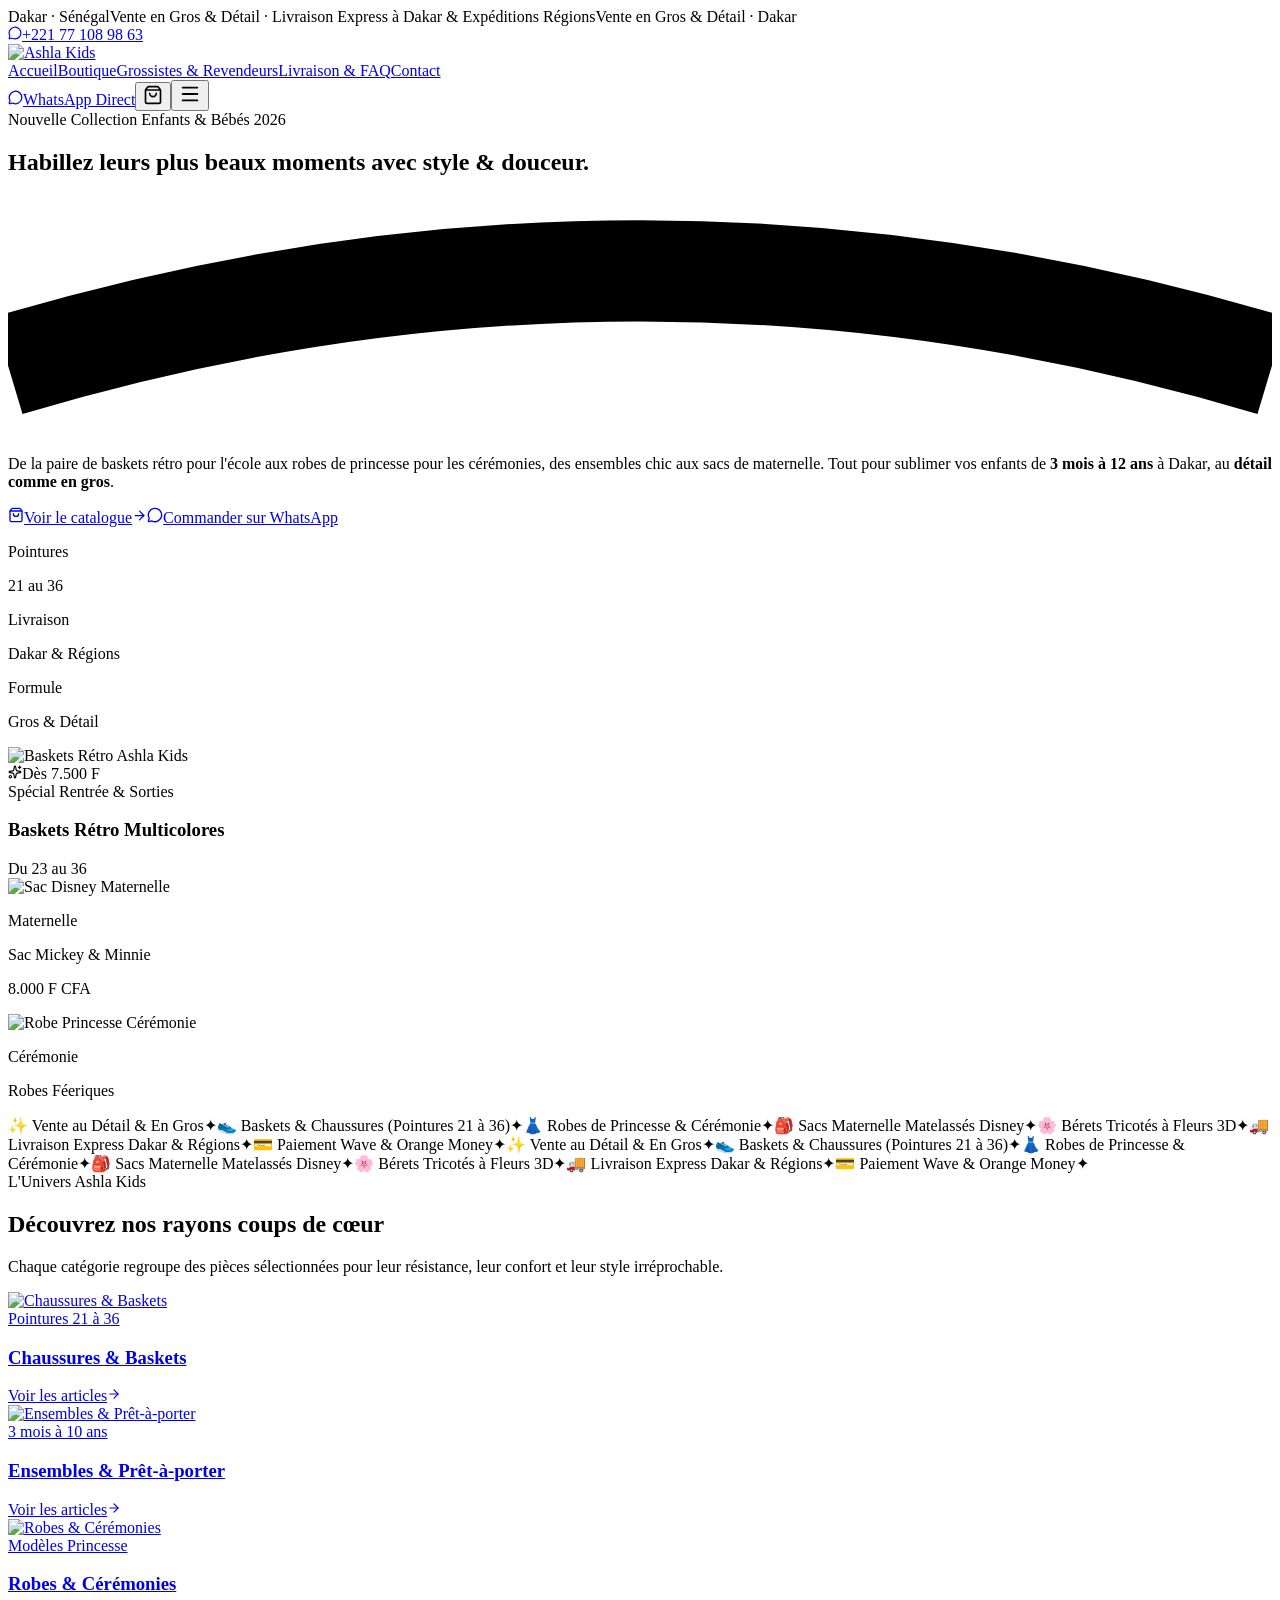
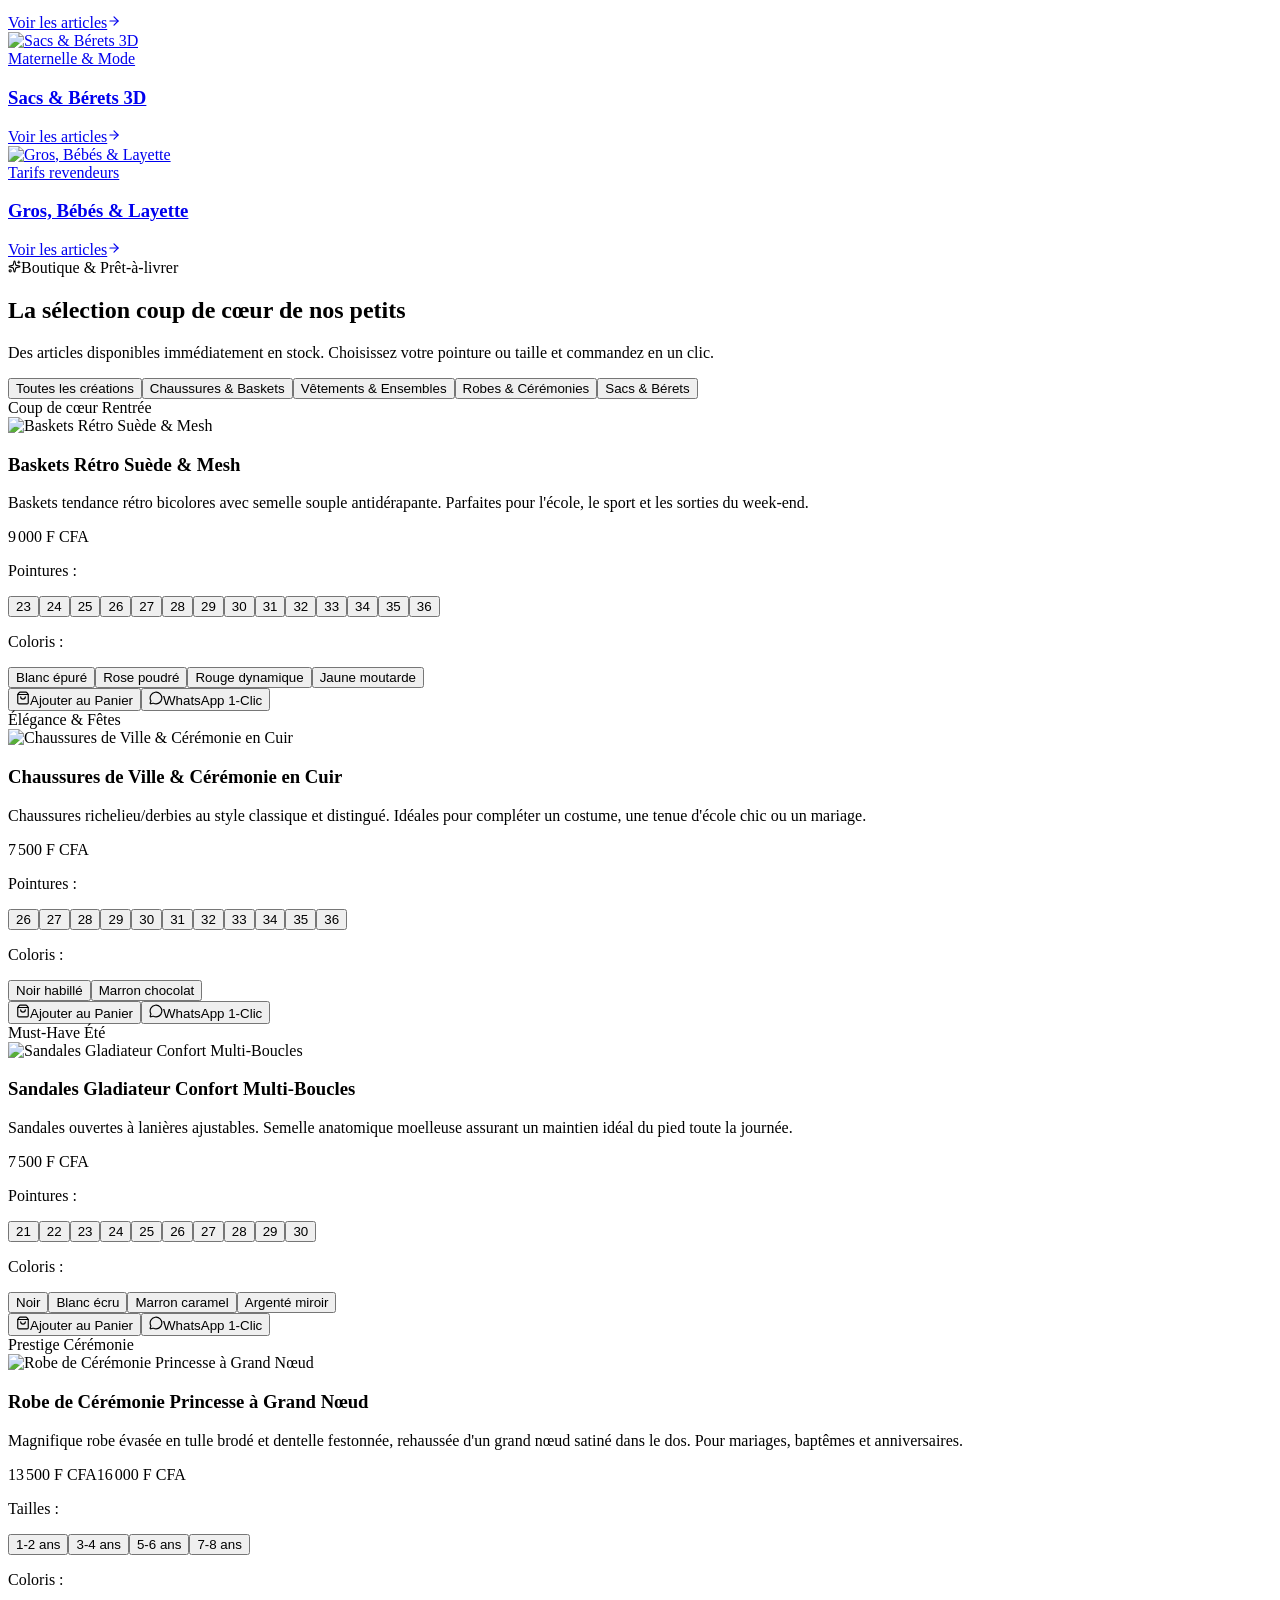
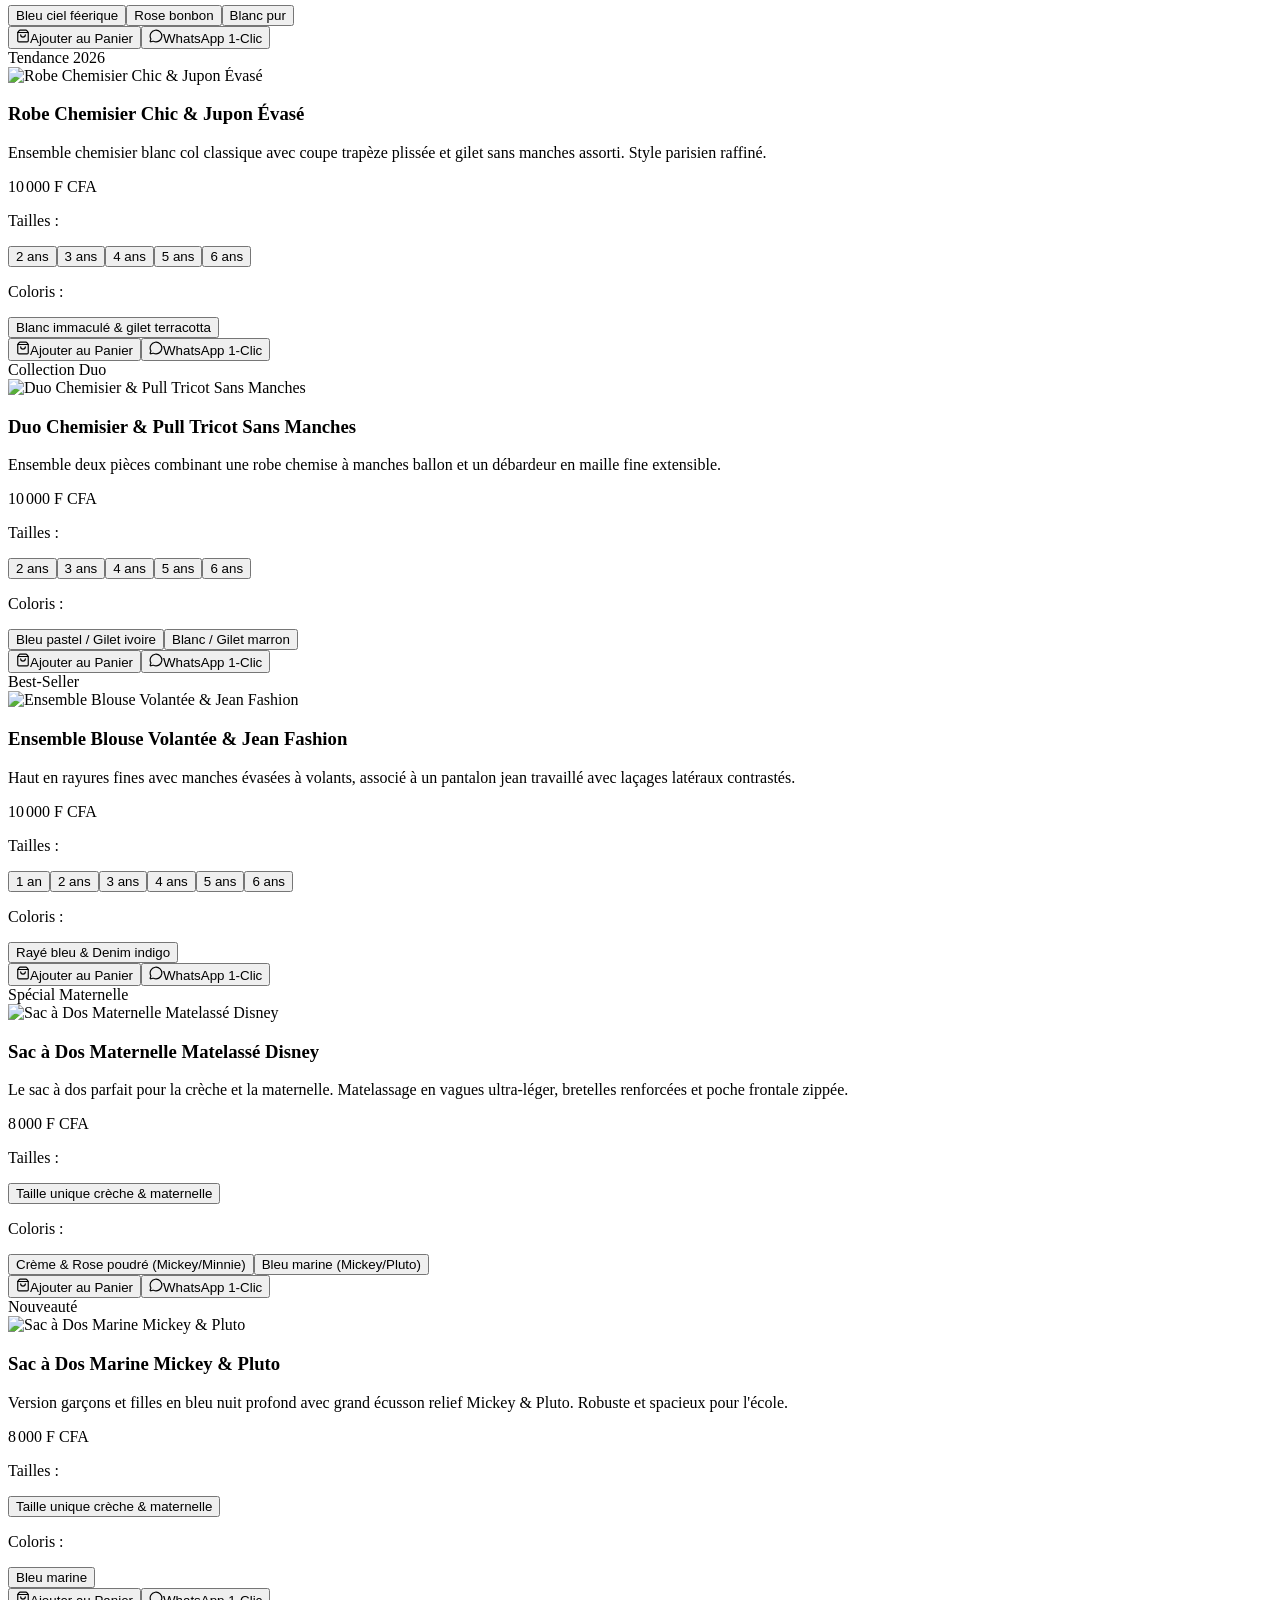
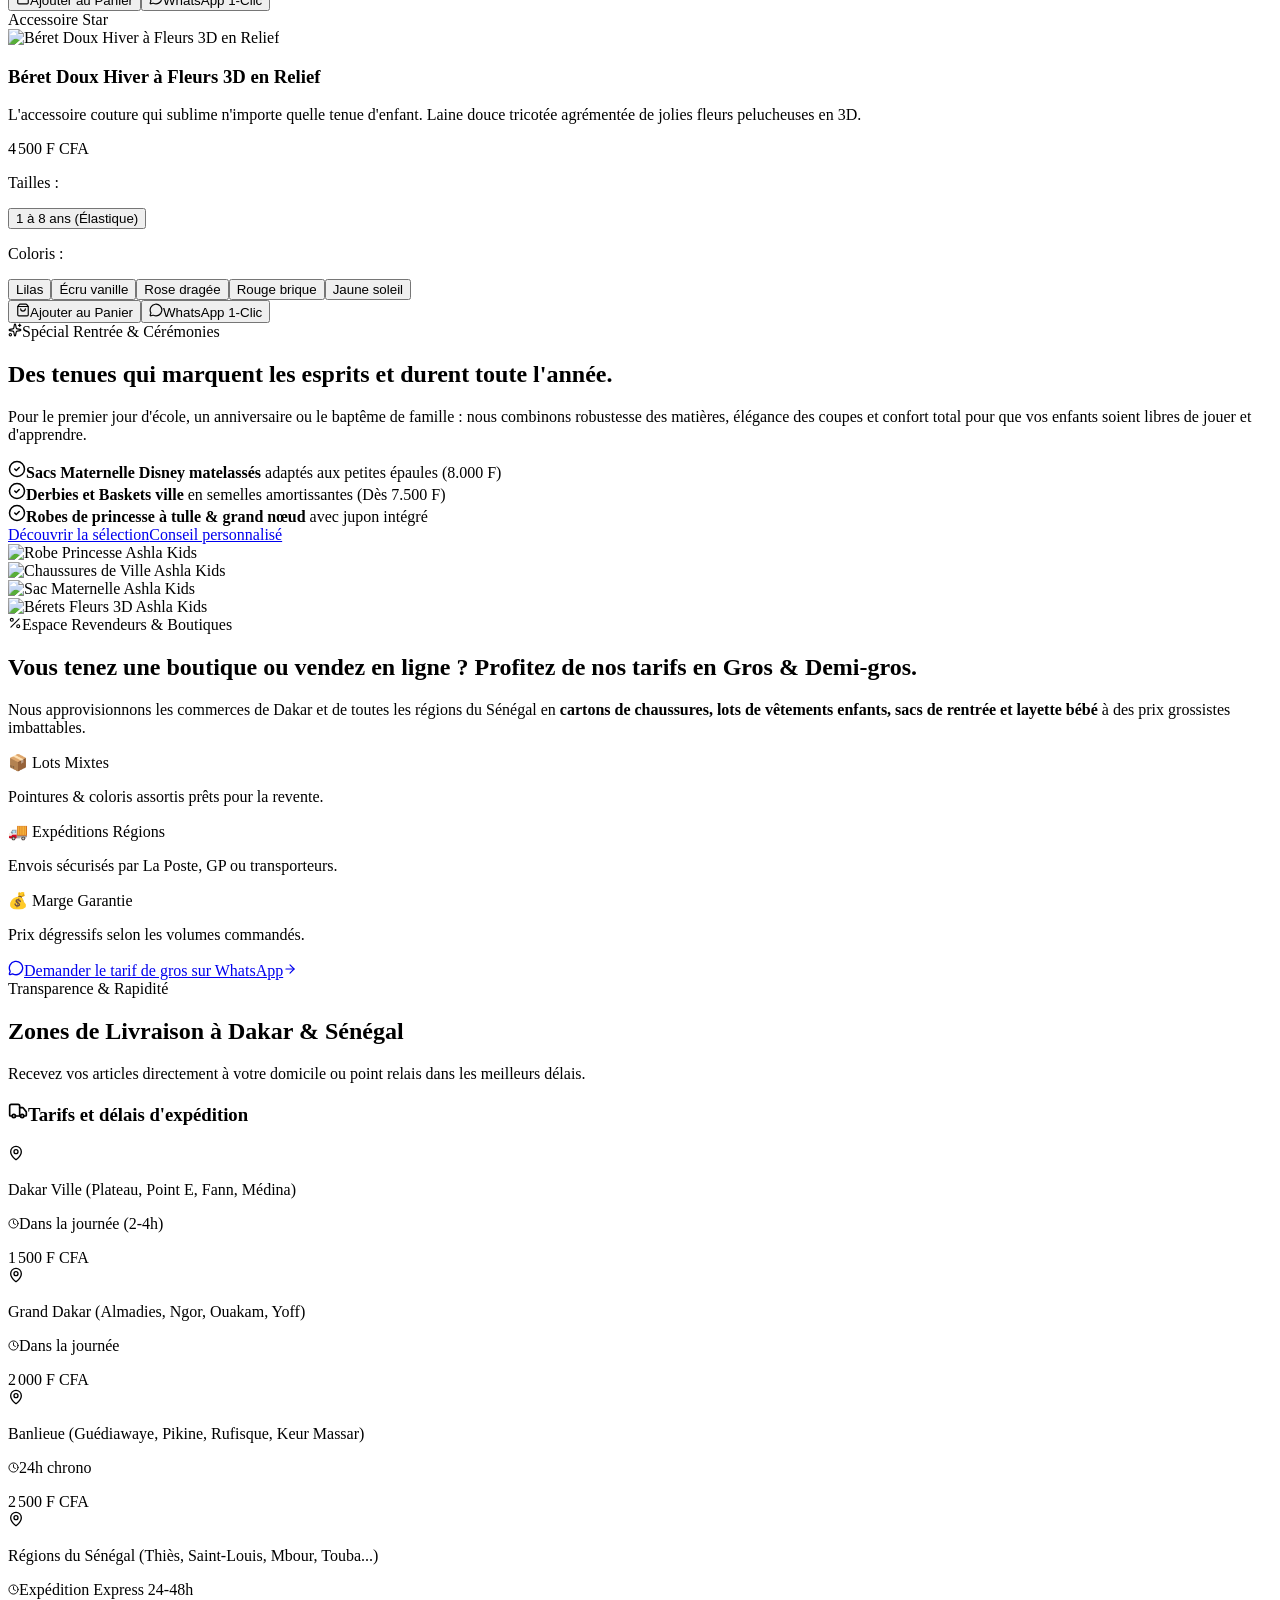
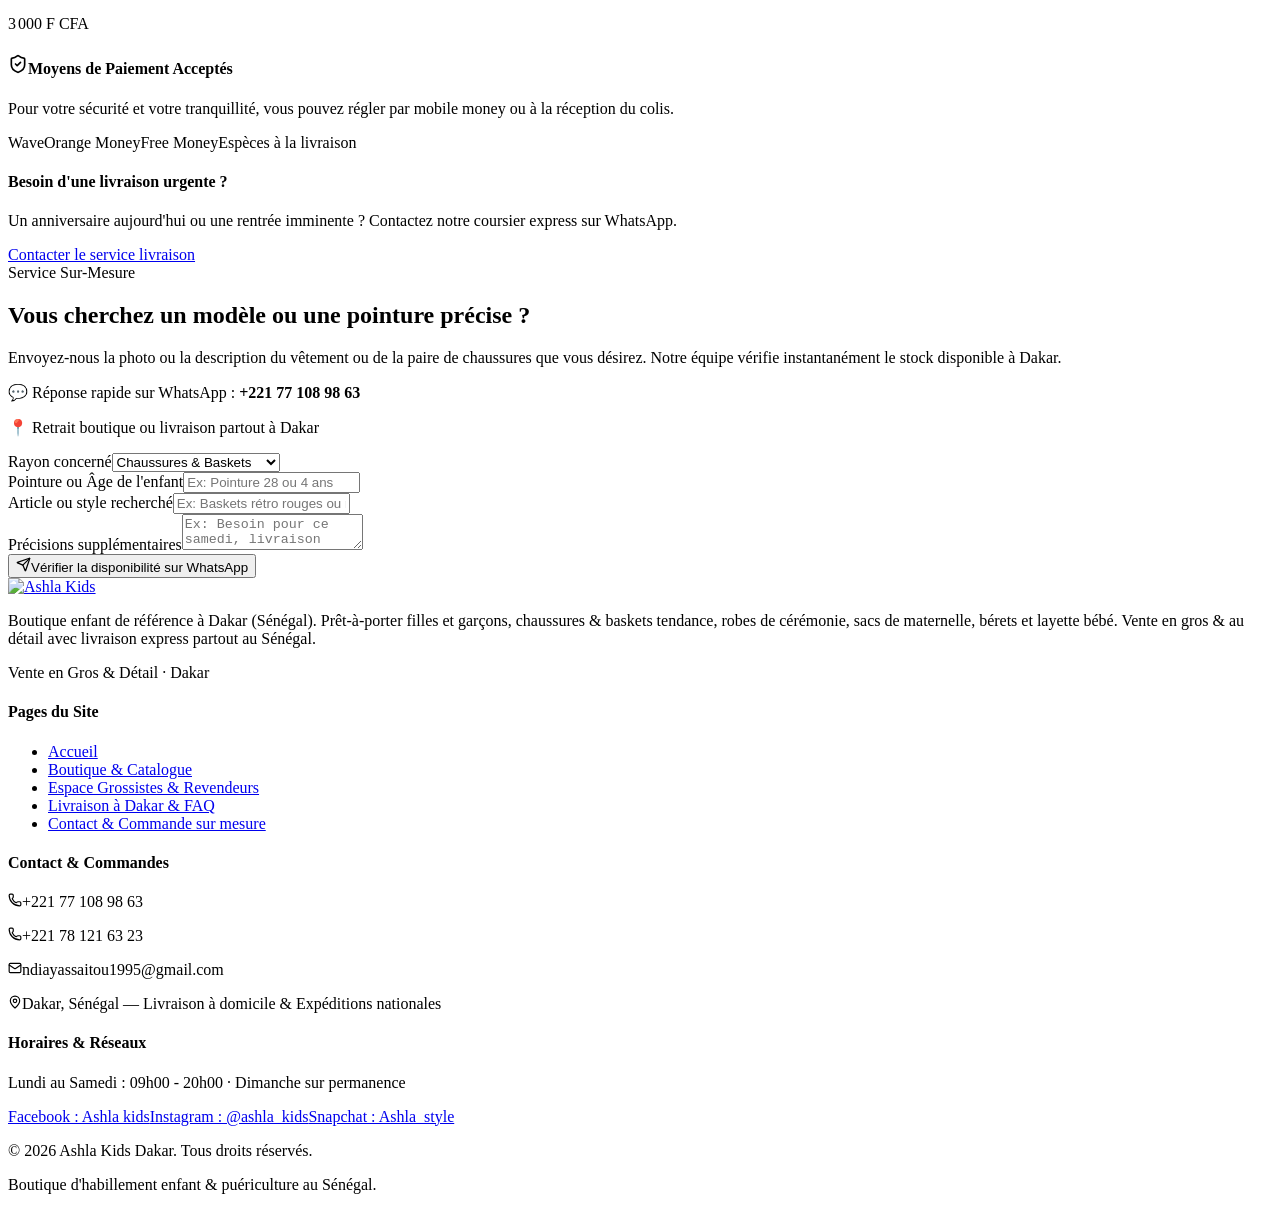
==== commit 7b04e1f5: "feat: enlarged logo (header, footer, drawer), full multi-page architecture (/boutique, /grossistes, " ====
--- a/out/index.html
+++ b/out/index.html
@@ -1 +1 @@
-<!DOCTYPE html><!--Ct_M_j4d_2hz5baCBnciG--><html lang="fr"><head><meta charSet="utf-8"/><meta name="viewport" content="width=device-width, initial-scale=1"/><link rel="preload" as="image" href="/images/brand/logo.png"/><link rel="preload" as="image" href="/images/products/baskets-retro-collection.jpg"/><link rel="preload" as="image" href="/images/products/sac-mickey-minnie.jpg"/><link rel="preload" as="image" href="/images/products/robe-princesse-noeud-dos.jpg"/><link rel="preload" as="image" href="/images/products/baskets-sneakers-retro.jpg"/><link rel="preload" as="image" href="/images/products/ensemble-duo-chemisier.jpg"/><link rel="preload" as="image" href="/images/products/derbies-ville-cuir.jpg"/><link rel="preload" as="image" href="/images/products/sandales-gladiateur.jpg"/><link rel="preload" as="image" href="/images/products/robe-chemisier-blanche.jpg"/><link rel="preload" as="image" href="/images/products/ensemble-jean-blouse-rayee.jpg"/><link rel="stylesheet" href="/_next/static/css/749d5c24a82adf72.css" data-precedence="next"/><link rel="preload" as="script" fetchPriority="low" href="/_next/static/chunks/webpack-8e52b4f472385380.js"/><script src="/_next/static/chunks/107938dd-95e06af2c9fe2819.js" async=""></script><script src="/_next/static/chunks/780-aa65461fde5d3d59.js" async=""></script><script src="/_next/static/chunks/main-app-a06f283c7eb562e1.js" async=""></script><script src="/_next/static/chunks/214-6e7b0df59c5ccceb.js" async=""></script><script src="/_next/static/chunks/app/layout-2bb8fa08778fc915.js" async=""></script><script src="/_next/static/chunks/386-98fac604404a7e71.js" async=""></script><script src="/_next/static/chunks/app/error-bbc5a7fca80650da.js" async=""></script><script src="/_next/static/chunks/app/not-found-6ebefce7bfedbe8f.js" async=""></script><script src="/_next/static/chunks/app/page-2d39778c33b58df7.js" async=""></script><link rel="preload" as="image" href="/images/products/sac-mickey-pluto.jpg"/><link rel="preload" as="image" href="/images/products/berets-fleurs-pastel.jpg"/><link rel="preload" as="image" href="/images/products/robe-princesse-bleu-tulle.jpg"/><link rel="preload" as="image" href="/images/products/derbies-ville-noir.jpg"/><link rel="preload" as="image" href="/images/products/berets-fleurs-couleurs.jpg"/><title>Ashla Kids — Boutique &amp; Vente en Gros Enfants à Dakar</title><meta name="description" content="Boutique enfant de référence à Dakar (Sénégal). Prêt-à-porter filles et garçons, chaussures &amp; baskets tendance, robes de cérémonie, sacs de maternelle, bérets et layette bébé. Vente en gros &amp; au détail avec livraison express partout au Sénégal."/><link rel="manifest" href="/manifest.webmanifest"/><meta name="keywords" content="Ashla Kids,Boutique enfant Dakar,Chaussures enfant Dakar,Baskets enfant Sénégal,Robes de princesse Dakar,Sacs maternelle Disney,Vente en gros vêtements enfants Dakar,Layette bébé Sénégal"/><meta property="og:title" content="Ashla Kids — Mode Enfant &amp; Layette Bébé à Dakar"/><meta property="og:description" content="Boutique enfant de référence à Dakar (Sénégal). Prêt-à-porter filles et garçons, chaussures &amp; baskets tendance, robes de cérémonie, sacs de maternelle, bérets et layette bébé. Vente en gros &amp; au détail avec livraison express partout au Sénégal."/><meta property="og:url" content="https://ashlakids.sn"/><meta property="og:site_name" content="Ashla Kids"/><meta property="og:locale" content="fr_SN"/><meta property="og:image" content="https://ashlakids.sn/images/products/baskets-retro-collection.jpg"/><meta property="og:image:width" content="1200"/><meta property="og:image:height" content="630"/><meta property="og:image:alt" content="Ashla Kids"/><meta property="og:type" content="website"/><meta name="twitter:card" content="summary_large_image"/><meta name="twitter:title" content="Ashla Kids — Mode Enfant &amp; Layette Bébé à Dakar"/><meta name="twitter:description" content="Boutique enfant de référence à Dakar (Sénégal). Prêt-à-porter filles et garçons, chaussures &amp; baskets tendance, robes de cérémonie, sacs de maternelle, bérets et layette bébé. Vente en gros &amp; au détail avec livraison express partout au Sénégal."/><meta name="twitter:image" content="https://ashlakids.sn/images/products/baskets-retro-collection.jpg"/><meta name="twitter:image:width" content="1200"/><meta name="twitter:image:height" content="630"/><meta name="twitter:image:alt" content="Ashla Kids"/><script src="/_next/static/chunks/polyfills-42372ed130431b0a.js" noModule=""></script></head><body class="min-h-screen bg-[#FDFBF7] text-[#1A1D1A] antialiased"><div hidden=""><!--$--><!--/$--></div><main class="min-h-screen bg-[#FDFBF7]"><div class="bg-[#1A1D1A] text-white py-2 px-4 text-xs font-medium border-b border-white/10 relative z-40"><div class="max-w-7xl mx-auto flex items-center justify-between"><div class="flex items-center gap-2"><span class="inline-flex items-center justify-center bg-[#FF3864] text-[10px] uppercase font-extrabold px-2 py-0.5 rounded-full text-white">Dakar</span><span class="hidden sm:inline text-white/80">Vente en Gros &amp; Détail · Livraison Express partout au Sénégal</span><span class="sm:hidden text-white/90 font-medium truncate">Vente en Gros &amp; Détail · Dakar</span></div><div class="flex items-center gap-4 text-xs"><a href="https://wa.me/221771089863" target="_blank" rel="noopener noreferrer" class="flex items-center gap-1.5 text-[#FFD166] hover:underline font-semibold"><svg xmlns="http://www.w3.org/2000/svg" width="13" height="13" viewBox="0 0 24 24" fill="none" stroke="currentColor" stroke-width="2" stroke-linecap="round" stroke-linejoin="round" class="lucide lucide-message-circle" aria-hidden="true"><path d="M2.992 16.342a2 2 0 0 1 .094 1.167l-1.065 3.29a1 1 0 0 0 1.236 1.168l3.413-.998a2 2 0 0 1 1.099.092 10 10 0 1 0-4.777-4.719"></path></svg><span>+221 77 108 98 63</span></a></div></div></div><header class="sticky top-0 z-40 transition-all duration-300 bg-[#FDFBF7] border-b border-gray-200/60 py-4"><div class="max-w-7xl mx-auto px-4 sm:px-6 lg:px-8 flex items-center justify-between"><a href="/" class="flex items-center gap-2 group"><img src="/images/brand/logo.png" alt="Ashla Kids" class="h-10 sm:h-12 w-auto object-contain transition-transform group-hover:scale-105"/></a><nav class="hidden lg:flex items-center gap-7"><a href="#boutique" class="text-xs font-bold uppercase tracking-wider text-gray-700 hover:text-[#FF3864] transition-colors">Boutique</a><a href="#chaussures" class="text-xs font-bold uppercase tracking-wider text-gray-700 hover:text-[#FF3864] transition-colors">Chaussures</a><a href="#vetements" class="text-xs font-bold uppercase tracking-wider text-gray-700 hover:text-[#FF3864] transition-colors">Vêtements</a><a href="#ceremonie" class="text-xs font-bold uppercase tracking-wider text-gray-700 hover:text-[#FF3864] transition-colors">Cérémonie</a><a href="#sacs" class="text-xs font-bold uppercase tracking-wider text-gray-700 hover:text-[#FF3864] transition-colors">Maternelle &amp; Sacs</a><a href="#gros" class="text-xs font-bold uppercase tracking-wider text-gray-700 hover:text-[#FF3864] transition-colors">Gros &amp; Revendeurs</a><a href="#livraison" class="text-xs font-bold uppercase tracking-wider text-gray-700 hover:text-[#FF3864] transition-colors">Livraison Dakar</a></nav><div class="flex items-center gap-3"><a href="https://wa.me/221771089863?text=Bonjour%20Ashla%20Kids%2C%20je%20souhaite%20me%20renseigner%20sur%20vos%20articles%20disponibles." target="_blank" rel="noopener noreferrer" class="hidden sm:flex items-center gap-1.5 bg-[#25D366] hover:bg-[#1EBE5D] text-white px-3.5 py-2 rounded-full text-xs font-bold uppercase tracking-wider transition-all btn-bounce shadow-sm"><svg xmlns="http://www.w3.org/2000/svg" width="14" height="14" viewBox="0 0 24 24" fill="none" stroke="currentColor" stroke-width="2" stroke-linecap="round" stroke-linejoin="round" class="lucide lucide-message-circle" aria-hidden="true"><path d="M2.992 16.342a2 2 0 0 1 .094 1.167l-1.065 3.29a1 1 0 0 0 1.236 1.168l3.413-.998a2 2 0 0 1 1.099.092 10 10 0 1 0-4.777-4.719"></path></svg><span>WhatsApp Direct</span></a><button class="relative flex items-center justify-center w-10 h-10 rounded-full bg-white border border-gray-200 hover:border-[#FF3864] text-gray-800 transition-colors shadow-sm" aria-label="Ouvrir le panier"><svg xmlns="http://www.w3.org/2000/svg" width="18" height="18" viewBox="0 0 24 24" fill="none" stroke="currentColor" stroke-width="2" stroke-linecap="round" stroke-linejoin="round" class="lucide lucide-shopping-bag" aria-hidden="true"><path d="M16 10a4 4 0 0 1-8 0"></path><path d="M3.103 6.034h17.794"></path><path d="M3.4 5.467a2 2 0 0 0-.4 1.2V20a2 2 0 0 0 2 2h14a2 2 0 0 0 2-2V6.667a2 2 0 0 0-.4-1.2l-2-2.667A2 2 0 0 0 17 2H7a2 2 0 0 0-1.6.8z"></path></svg></button><button class="lg:hidden flex items-center justify-center w-10 h-10 rounded-full bg-gray-100 text-gray-800 hover:bg-gray-200 transition-colors" aria-label="Menu mobile"><svg xmlns="http://www.w3.org/2000/svg" width="20" height="20" viewBox="0 0 24 24" fill="none" stroke="currentColor" stroke-width="2" stroke-linecap="round" stroke-linejoin="round" class="lucide lucide-menu" aria-hidden="true"><path d="M4 5h16"></path><path d="M4 12h16"></path><path d="M4 19h16"></path></svg></button></div></div></header><section class="relative overflow-hidden bg-gradient-to-b from-[#FDFBF7] via-[#FFF9F2] to-[#FDFBF7] pt-8 pb-16 md:py-20 border-b border-gray-200/60"><div class="absolute top-10 left-1/4 w-72 h-72 bg-[#FF3864]/5 rounded-full blur-3xl pointer-events-none"></div><div class="absolute bottom-10 right-10 w-80 h-80 bg-[#FFD166]/10 rounded-full blur-3xl pointer-events-none"></div><div class="max-w-7xl mx-auto px-4 sm:px-6 lg:px-8 relative z-10"><div class="grid grid-cols-1 lg:grid-cols-12 gap-12 lg:gap-8 items-center"><div class="lg:col-span-7 space-y-6"><div class="inline-flex items-center gap-2 bg-[#FFF0F3] border border-[#FF3864]/20 px-4 py-1.5 rounded-full shadow-sm"><span class="w-2 h-2 rounded-full bg-[#FF3864] animate-pulse"></span><span class="text-xs font-bold uppercase tracking-wider text-[#FF3864]">Nouvelle Collection Enfants &amp; Bébés 2026</span></div><h1 class="font-serif text-4xl sm:text-5xl lg:text-6xl text-[#1A1D1A] font-extrabold leading-[1.12] tracking-tight">Habillez leurs plus beaux moments avec<!-- --> <span class="relative inline-block text-[#FF3864]">style &amp; douceur.<svg class="absolute -bottom-2 left-0 w-full h-3 text-[#FFD166]/60 -z-10" viewBox="0 0 100 20" preserveAspectRatio="none"><path d="M0,15 Q50,0 100,15" stroke="currentColor" stroke-width="8" fill="none"></path></svg></span></h1><p class="text-base sm:text-lg text-gray-700 leading-relaxed max-w-xl">De la paire de baskets rétro pour l&#x27;école aux robes de princesse pour les cérémonies, des ensembles chic aux sacs de maternelle. Tout pour sublimer vos enfants de <strong>3 mois à 12 ans</strong> à Dakar, au <strong>détail comme en gros</strong>.</p><div class="flex flex-wrap gap-4 pt-2"><a href="#boutique" class="bg-[#FF3864] hover:bg-[#E02854] text-white px-7 py-4 rounded-2xl font-bold text-xs uppercase tracking-wider flex items-center gap-2.5 shadow-lg shadow-pink-500/25 transition-all btn-bounce"><svg xmlns="http://www.w3.org/2000/svg" width="16" height="16" viewBox="0 0 24 24" fill="none" stroke="currentColor" stroke-width="2" stroke-linecap="round" stroke-linejoin="round" class="lucide lucide-shopping-bag" aria-hidden="true"><path d="M16 10a4 4 0 0 1-8 0"></path><path d="M3.103 6.034h17.794"></path><path d="M3.4 5.467a2 2 0 0 0-.4 1.2V20a2 2 0 0 0 2 2h14a2 2 0 0 0 2-2V6.667a2 2 0 0 0-.4-1.2l-2-2.667A2 2 0 0 0 17 2H7a2 2 0 0 0-1.6.8z"></path></svg><span>Voir le catalogue</span><svg xmlns="http://www.w3.org/2000/svg" width="15" height="15" viewBox="0 0 24 24" fill="none" stroke="currentColor" stroke-width="2" stroke-linecap="round" stroke-linejoin="round" class="lucide lucide-arrow-right" aria-hidden="true"><path d="M5 12h14"></path><path d="m12 5 7 7-7 7"></path></svg></a><a href="https://wa.me/221771089863?text=Bonjour%20Ashla%20Kids%2C%20je%20souhaite%20voir%20les%20articles%20disponibles%20en%20boutique%20!" target="_blank" rel="noopener noreferrer" class="bg-white hover:bg-gray-50 border-2 border-gray-200 text-[#1A1D1A] px-6 py-4 rounded-2xl font-bold text-xs uppercase tracking-wider flex items-center gap-2 shadow-sm transition-all btn-bounce"><svg xmlns="http://www.w3.org/2000/svg" width="16" height="16" viewBox="0 0 24 24" fill="none" stroke="currentColor" stroke-width="2" stroke-linecap="round" stroke-linejoin="round" class="lucide lucide-message-circle text-[#25D366]" aria-hidden="true"><path d="M2.992 16.342a2 2 0 0 1 .094 1.167l-1.065 3.29a1 1 0 0 0 1.236 1.168l3.413-.998a2 2 0 0 1 1.099.092 10 10 0 1 0-4.777-4.719"></path></svg><span>Commander sur WhatsApp</span></a></div><div class="pt-6 grid grid-cols-2 sm:grid-cols-3 gap-3 border-t border-gray-200/80"><div class="bg-white p-3 rounded-xl border border-gray-100 shadow-sm"><p class="text-[11px] font-bold text-gray-400 uppercase tracking-wider">Pointures</p><p class="text-sm font-extrabold text-gray-900 mt-0.5">21 au 36</p></div><div class="bg-white p-3 rounded-xl border border-gray-100 shadow-sm"><p class="text-[11px] font-bold text-gray-400 uppercase tracking-wider">Livraison</p><p class="text-sm font-extrabold text-[#FF3864] mt-0.5">Dakar &amp; Régions</p></div><div class="col-span-2 sm:col-span-1 bg-white p-3 rounded-xl border border-gray-100 shadow-sm"><p class="text-[11px] font-bold text-gray-400 uppercase tracking-wider">Formule</p><p class="text-sm font-extrabold text-gray-900 mt-0.5">Gros &amp; Détail</p></div></div></div><div class="lg:col-span-5 relative"><div class="relative mx-auto max-w-md lg:max-w-none"><div class="relative rounded-3xl overflow-hidden bg-white shadow-2xl border-4 border-white"><img src="/images/products/baskets-retro-collection.jpg" alt="Baskets Rétro Ashla Kids" class="w-full h-80 sm:h-96 object-cover"/><div class="absolute top-4 right-4 bg-[#FFD166] text-[#1A1D1A] px-3.5 py-1.5 rounded-full text-xs font-extrabold shadow-md flex items-center gap-1.5"><svg xmlns="http://www.w3.org/2000/svg" width="14" height="14" viewBox="0 0 24 24" fill="none" stroke="currentColor" stroke-width="2" stroke-linecap="round" stroke-linejoin="round" class="lucide lucide-sparkles" aria-hidden="true"><path d="M11.017 2.814a1 1 0 0 1 1.966 0l1.051 5.558a2 2 0 0 0 1.594 1.594l5.558 1.051a1 1 0 0 1 0 1.966l-5.558 1.051a2 2 0 0 0-1.594 1.594l-1.051 5.558a1 1 0 0 1-1.966 0l-1.051-5.558a2 2 0 0 0-1.594-1.594l-5.558-1.051a1 1 0 0 1 0-1.966l5.558-1.051a2 2 0 0 0 1.594-1.594z"></path><path d="M20 2v4"></path><path d="M22 4h-4"></path><circle cx="4" cy="20" r="2"></circle></svg><span>Dès 7.500 F</span></div><div class="p-5 bg-gradient-to-t from-white via-white to-white/95"><div class="flex items-center justify-between"><div><span class="text-[10px] font-extrabold uppercase tracking-widest text-[#FF3864]">Spécial Rentrée &amp; Sorties</span><h3 class="font-serif text-lg font-bold text-gray-900">Baskets Rétro Multicolores</h3></div><span class="text-xs bg-gray-100 font-bold px-2.5 py-1 rounded-lg text-gray-800">Du 23 au 36</span></div></div></div><div class="absolute -bottom-6 -left-6 bg-white p-3 rounded-2xl shadow-xl border border-gray-100 flex items-center gap-3 max-w-[220px] hidden sm:flex"><img src="/images/products/sac-mickey-minnie.jpg" alt="Sac Disney Maternelle" class="w-14 h-14 object-cover rounded-xl bg-gray-50 flex-shrink-0"/><div><p class="text-[10px] font-extrabold uppercase tracking-wide text-gray-400">Maternelle</p><p class="text-xs font-bold text-gray-900 leading-tight">Sac Mickey &amp; Minnie</p><p class="text-xs font-extrabold text-[#FF3864] mt-0.5">8.000 F CFA</p></div></div><div class="absolute -top-4 -right-4 bg-[#1A1D1A] text-white p-3 rounded-2xl shadow-xl max-w-[200px] hidden sm:flex items-center gap-3"><img src="/images/products/robe-princesse-noeud-dos.jpg" alt="Robe Princesse Cérémonie" class="w-12 h-12 object-cover rounded-xl flex-shrink-0"/><div><p class="text-[9px] font-bold text-[#FFD166] uppercase tracking-wider">Cérémonie</p><p class="text-xs font-bold text-white leading-tight">Robes Féeriques</p></div></div></div></div></div></div></section><div class="bg-[#1A1D1A] text-white py-3.5 overflow-hidden border-y border-white/10"><div class="animate-marquee whitespace-nowrap"><span class="inline-flex items-center mx-6"><span class="text-xs sm:text-sm font-bold tracking-wider uppercase text-white/90">✨ Vente au Détail &amp; En Gros</span><span class="ml-6 text-[#FFD166] text-sm">✦</span></span><span class="inline-flex items-center mx-6"><span class="text-xs sm:text-sm font-bold tracking-wider uppercase text-white/90">👟 Baskets &amp; Chaussures (Pointures 21 à 36)</span><span class="ml-6 text-[#FFD166] text-sm">✦</span></span><span class="inline-flex items-center mx-6"><span class="text-xs sm:text-sm font-bold tracking-wider uppercase text-white/90">👗 Robes de Princesse &amp; Cérémonie</span><span class="ml-6 text-[#FFD166] text-sm">✦</span></span><span class="inline-flex items-center mx-6"><span class="text-xs sm:text-sm font-bold tracking-wider uppercase text-white/90">🎒 Sacs Maternelle Matelassés Disney</span><span class="ml-6 text-[#FFD166] text-sm">✦</span></span><span class="inline-flex items-center mx-6"><span class="text-xs sm:text-sm font-bold tracking-wider uppercase text-white/90">🌸 Bérets Tricotés à Fleurs 3D</span><span class="ml-6 text-[#FFD166] text-sm">✦</span></span><span class="inline-flex items-center mx-6"><span class="text-xs sm:text-sm font-bold tracking-wider uppercase text-white/90">🚚 Livraison Express Dakar &amp; Régions</span><span class="ml-6 text-[#FFD166] text-sm">✦</span></span><span class="inline-flex items-center mx-6"><span class="text-xs sm:text-sm font-bold tracking-wider uppercase text-white/90">💳 Paiement Wave &amp; Orange Money</span><span class="ml-6 text-[#FFD166] text-sm">✦</span></span><span class="inline-flex items-center mx-6"><span class="text-xs sm:text-sm font-bold tracking-wider uppercase text-white/90">✨ Vente au Détail &amp; En Gros</span><span class="ml-6 text-[#FFD166] text-sm">✦</span></span><span class="inline-flex items-center mx-6"><span class="text-xs sm:text-sm font-bold tracking-wider uppercase text-white/90">👟 Baskets &amp; Chaussures (Pointures 21 à 36)</span><span class="ml-6 text-[#FFD166] text-sm">✦</span></span><span class="inline-flex items-center mx-6"><span class="text-xs sm:text-sm font-bold tracking-wider uppercase text-white/90">👗 Robes de Princesse &amp; Cérémonie</span><span class="ml-6 text-[#FFD166] text-sm">✦</span></span><span class="inline-flex items-center mx-6"><span class="text-xs sm:text-sm font-bold tracking-wider uppercase text-white/90">🎒 Sacs Maternelle Matelassés Disney</span><span class="ml-6 text-[#FFD166] text-sm">✦</span></span><span class="inline-flex items-center mx-6"><span class="text-xs sm:text-sm font-bold tracking-wider uppercase text-white/90">🌸 Bérets Tricotés à Fleurs 3D</span><span class="ml-6 text-[#FFD166] text-sm">✦</span></span><span class="inline-flex items-center mx-6"><span class="text-xs sm:text-sm font-bold tracking-wider uppercase text-white/90">🚚 Livraison Express Dakar &amp; Régions</span><span class="ml-6 text-[#FFD166] text-sm">✦</span></span><span class="inline-flex items-center mx-6"><span class="text-xs sm:text-sm font-bold tracking-wider uppercase text-white/90">💳 Paiement Wave &amp; Orange Money</span><span class="ml-6 text-[#FFD166] text-sm">✦</span></span></div></div><section class="py-16 md:py-20 px-4 sm:px-6 lg:px-8 max-w-7xl mx-auto"><div class="flex flex-col md:flex-row md:items-end justify-between gap-4 mb-12"><div><span class="text-xs font-bold uppercase tracking-widest text-[#FF3864]">L&#x27;Univers Ashla Kids</span><h2 class="font-serif text-3xl sm:text-4xl font-extrabold text-[#1A1D1A] mt-1">Découvrez nos rayons coups de cœur</h2></div><p class="text-sm text-gray-600 max-w-md">Chaque catégorie regroupe des pièces sélectionnées pour leur résistance, leur confort et leur style irréprochable.</p></div><div class="grid grid-cols-1 sm:grid-cols-2 lg:grid-cols-5 gap-5"><a href="#boutique" class="group relative rounded-2xl overflow-hidden bg-white border border-gray-200/80 shadow-sm hover:shadow-xl transition-all duration-300 flex flex-col btn-bounce"><div class="aspect-[4/3] w-full overflow-hidden bg-[#FDFBF7]"><img src="/images/products/baskets-sneakers-retro.jpg" alt="Chaussures &amp; Baskets" class="w-full h-full object-cover group-hover:scale-105 transition-transform duration-500"/></div><div class="p-4 flex flex-col flex-1 justify-between bg-white"><div><span class="inline-block text-[10px] font-extrabold uppercase tracking-wider px-2 py-0.5 rounded-md bg-[#FFF0F3] text-[#FF3864] mb-1.5">Pointures 21 à 36</span><h3 class="font-serif font-bold text-gray-900 text-base group-hover:text-[#FF3864] transition-colors leading-snug">Chaussures &amp; Baskets</h3></div><div class="mt-4 flex items-center justify-between text-xs font-bold text-gray-500 group-hover:text-[#FF3864] pt-2 border-t border-gray-100"><span>Voir les articles</span><svg xmlns="http://www.w3.org/2000/svg" width="14" height="14" viewBox="0 0 24 24" fill="none" stroke="currentColor" stroke-width="2" stroke-linecap="round" stroke-linejoin="round" class="lucide lucide-arrow-right group-hover:translate-x-1 transition-transform" aria-hidden="true"><path d="M5 12h14"></path><path d="m12 5 7 7-7 7"></path></svg></div></div></a><a href="#boutique" class="group relative rounded-2xl overflow-hidden bg-white border border-gray-200/80 shadow-sm hover:shadow-xl transition-all duration-300 flex flex-col btn-bounce"><div class="aspect-[4/3] w-full overflow-hidden bg-[#FDFBF7]"><img src="/images/products/ensemble-duo-chemisier.jpg" alt="Ensembles &amp; Prêt-à-porter" class="w-full h-full object-cover group-hover:scale-105 transition-transform duration-500"/></div><div class="p-4 flex flex-col flex-1 justify-between bg-white"><div><span class="inline-block text-[10px] font-extrabold uppercase tracking-wider px-2 py-0.5 rounded-md bg-[#FFF9E6] text-[#B78103] mb-1.5">3 mois à 10 ans</span><h3 class="font-serif font-bold text-gray-900 text-base group-hover:text-[#FF3864] transition-colors leading-snug">Ensembles &amp; Prêt-à-porter</h3></div><div class="mt-4 flex items-center justify-between text-xs font-bold text-gray-500 group-hover:text-[#FF3864] pt-2 border-t border-gray-100"><span>Voir les articles</span><svg xmlns="http://www.w3.org/2000/svg" width="14" height="14" viewBox="0 0 24 24" fill="none" stroke="currentColor" stroke-width="2" stroke-linecap="round" stroke-linejoin="round" class="lucide lucide-arrow-right group-hover:translate-x-1 transition-transform" aria-hidden="true"><path d="M5 12h14"></path><path d="m12 5 7 7-7 7"></path></svg></div></div></a><a href="#boutique" class="group relative rounded-2xl overflow-hidden bg-white border border-gray-200/80 shadow-sm hover:shadow-xl transition-all duration-300 flex flex-col btn-bounce"><div class="aspect-[4/3] w-full overflow-hidden bg-[#FDFBF7]"><img src="/images/products/robe-princesse-noeud-dos.jpg" alt="Robes &amp; Cérémonies" class="w-full h-full object-cover group-hover:scale-105 transition-transform duration-500"/></div><div class="p-4 flex flex-col flex-1 justify-between bg-white"><div><span class="inline-block text-[10px] font-extrabold uppercase tracking-wider px-2 py-0.5 rounded-md bg-[#E8F8F5] text-[#1E9589] mb-1.5">Modèles Princesse</span><h3 class="font-serif font-bold text-gray-900 text-base group-hover:text-[#FF3864] transition-colors leading-snug">Robes &amp; Cérémonies</h3></div><div class="mt-4 flex items-center justify-between text-xs font-bold text-gray-500 group-hover:text-[#FF3864] pt-2 border-t border-gray-100"><span>Voir les articles</span><svg xmlns="http://www.w3.org/2000/svg" width="14" height="14" viewBox="0 0 24 24" fill="none" stroke="currentColor" stroke-width="2" stroke-linecap="round" stroke-linejoin="round" class="lucide lucide-arrow-right group-hover:translate-x-1 transition-transform" aria-hidden="true"><path d="M5 12h14"></path><path d="m12 5 7 7-7 7"></path></svg></div></div></a><a href="#boutique" class="group relative rounded-2xl overflow-hidden bg-white border border-gray-200/80 shadow-sm hover:shadow-xl transition-all duration-300 flex flex-col btn-bounce"><div class="aspect-[4/3] w-full overflow-hidden bg-[#FDFBF7]"><img src="/images/products/sac-mickey-minnie.jpg" alt="Sacs &amp; Bérets 3D" class="w-full h-full object-cover group-hover:scale-105 transition-transform duration-500"/></div><div class="p-4 flex flex-col flex-1 justify-between bg-white"><div><span class="inline-block text-[10px] font-extrabold uppercase tracking-wider px-2 py-0.5 rounded-md bg-[#EFF6FF] text-[#2563EB] mb-1.5">Maternelle &amp; Mode</span><h3 class="font-serif font-bold text-gray-900 text-base group-hover:text-[#FF3864] transition-colors leading-snug">Sacs &amp; Bérets 3D</h3></div><div class="mt-4 flex items-center justify-between text-xs font-bold text-gray-500 group-hover:text-[#FF3864] pt-2 border-t border-gray-100"><span>Voir les articles</span><svg xmlns="http://www.w3.org/2000/svg" width="14" height="14" viewBox="0 0 24 24" fill="none" stroke="currentColor" stroke-width="2" stroke-linecap="round" stroke-linejoin="round" class="lucide lucide-arrow-right group-hover:translate-x-1 transition-transform" aria-hidden="true"><path d="M5 12h14"></path><path d="m12 5 7 7-7 7"></path></svg></div></div></a><a href="#boutique" class="group relative rounded-2xl overflow-hidden bg-white border border-gray-200/80 shadow-sm hover:shadow-xl transition-all duration-300 flex flex-col btn-bounce"><div class="aspect-[4/3] w-full overflow-hidden bg-[#FDFBF7]"><img src="/images/products/derbies-ville-cuir.jpg" alt="Gros, Bébés &amp; Layette" class="w-full h-full object-cover group-hover:scale-105 transition-transform duration-500"/></div><div class="p-4 flex flex-col flex-1 justify-between bg-white"><div><span class="inline-block text-[10px] font-extrabold uppercase tracking-wider px-2 py-0.5 rounded-md bg-[#F3E8FF] text-[#7E22CE] mb-1.5">Tarifs revendeurs</span><h3 class="font-serif font-bold text-gray-900 text-base group-hover:text-[#FF3864] transition-colors leading-snug">Gros, Bébés &amp; Layette</h3></div><div class="mt-4 flex items-center justify-between text-xs font-bold text-gray-500 group-hover:text-[#FF3864] pt-2 border-t border-gray-100"><span>Voir les articles</span><svg xmlns="http://www.w3.org/2000/svg" width="14" height="14" viewBox="0 0 24 24" fill="none" stroke="currentColor" stroke-width="2" stroke-linecap="round" stroke-linejoin="round" class="lucide lucide-arrow-right group-hover:translate-x-1 transition-transform" aria-hidden="true"><path d="M5 12h14"></path><path d="m12 5 7 7-7 7"></path></svg></div></div></a></div></section><section id="boutique" class="py-20 px-4 sm:px-6 lg:px-8 max-w-7xl mx-auto border-t border-gray-200/60"><div class="text-center max-w-3xl mx-auto mb-12"><span class="inline-flex items-center gap-1.5 bg-[#FFF0F3] text-[#FF3864] text-xs font-extrabold uppercase tracking-widest px-3.5 py-1 rounded-full mb-3"><svg xmlns="http://www.w3.org/2000/svg" width="13" height="13" viewBox="0 0 24 24" fill="none" stroke="currentColor" stroke-width="2" stroke-linecap="round" stroke-linejoin="round" class="lucide lucide-sparkles" aria-hidden="true"><path d="M11.017 2.814a1 1 0 0 1 1.966 0l1.051 5.558a2 2 0 0 0 1.594 1.594l5.558 1.051a1 1 0 0 1 0 1.966l-5.558 1.051a2 2 0 0 0-1.594 1.594l-1.051 5.558a1 1 0 0 1-1.966 0l-1.051-5.558a2 2 0 0 0-1.594-1.594l-5.558-1.051a1 1 0 0 1 0-1.966l5.558-1.051a2 2 0 0 0 1.594-1.594z"></path><path d="M20 2v4"></path><path d="M22 4h-4"></path><circle cx="4" cy="20" r="2"></circle></svg>Boutique &amp; Prêt-à-livrer</span><h2 class="font-serif text-3xl sm:text-5xl font-extrabold text-[#1A1D1A]">La sélection coup de cœur de nos petits</h2><p class="text-sm sm:text-base text-gray-600 mt-3">Des articles disponibles immédiatement en stock. Choisissez votre pointure ou taille et commandez en un clic.</p></div><div class="flex items-center justify-start sm:justify-center gap-2 overflow-x-auto pb-4 mb-10 scrollbar-hide"><button class="px-5 py-2.5 rounded-full text-xs font-bold whitespace-nowrap transition-all bg-[#1A1D1A] text-white shadow-md">Toutes les créations</button><button class="px-5 py-2.5 rounded-full text-xs font-bold whitespace-nowrap transition-all bg-white text-gray-700 hover:bg-gray-100 border border-gray-200">Chaussures &amp; Baskets</button><button class="px-5 py-2.5 rounded-full text-xs font-bold whitespace-nowrap transition-all bg-white text-gray-700 hover:bg-gray-100 border border-gray-200">Vêtements &amp; Ensembles</button><button class="px-5 py-2.5 rounded-full text-xs font-bold whitespace-nowrap transition-all bg-white text-gray-700 hover:bg-gray-100 border border-gray-200">Robes &amp; Cérémonies</button><button class="px-5 py-2.5 rounded-full text-xs font-bold whitespace-nowrap transition-all bg-white text-gray-700 hover:bg-gray-100 border border-gray-200">Sacs &amp; Bérets</button></div><div class="grid grid-cols-1 sm:grid-cols-2 lg:grid-cols-3 xl:grid-cols-4 gap-6"><div class="group bg-white rounded-3xl p-4 border border-gray-200/80 shadow-sm hover:shadow-xl transition-all duration-300 flex flex-col justify-between"><div><div class="relative"><div class="absolute top-3 left-3 z-10 bg-[#FF3864] text-white text-[10px] font-extrabold uppercase tracking-wider px-2.5 py-1 rounded-lg shadow-md">Coup de cœur Rentrée</div><div class="aspect-[4/3] rounded-2xl overflow-hidden bg-white border border-gray-100 flex items-center justify-center"><img src="/images/products/baskets-retro-collection.jpg" alt="Baskets Rétro Suède &amp; Mesh" class="w-full h-full object-cover group-hover:scale-105 transition-transform duration-500"/></div></div><div class="pt-4"><div class="flex items-baseline justify-between gap-2"><h3 class="font-serif font-bold text-gray-900 text-base leading-snug group-hover:text-[#FF3864] transition-colors">Baskets Rétro Suède &amp; Mesh</h3></div><p class="text-xs text-gray-500 mt-1.5 line-clamp-2 leading-relaxed">Baskets tendance rétro bicolores avec semelle souple antidérapante. Parfaites pour l&#x27;école, le sport et les sorties du week-end.</p><div class="mt-3 flex items-baseline gap-2"><span class="text-lg font-extrabold text-[#1A1D1A]">9 000 F CFA</span></div><div class="mt-3 pt-3 border-t border-gray-100"><p class="text-[10px] font-bold text-gray-500 uppercase tracking-wider mb-1.5">Pointures :</p><div class="flex flex-wrap gap-1.5 max-h-20 overflow-y-auto scrollbar-hide"><button class="px-2 py-0.5 text-[10px] font-bold rounded-md border transition-all bg-[#FF3864] text-white border-[#FF3864]">23</button><button class="px-2 py-0.5 text-[10px] font-bold rounded-md border transition-all bg-[#FDFBF7] text-gray-700 border-gray-200 hover:border-gray-400">24</button><button class="px-2 py-0.5 text-[10px] font-bold rounded-md border transition-all bg-[#FDFBF7] text-gray-700 border-gray-200 hover:border-gray-400">25</button><button class="px-2 py-0.5 text-[10px] font-bold rounded-md border transition-all bg-[#FDFBF7] text-gray-700 border-gray-200 hover:border-gray-400">26</button><button class="px-2 py-0.5 text-[10px] font-bold rounded-md border transition-all bg-[#FDFBF7] text-gray-700 border-gray-200 hover:border-gray-400">27</button><button class="px-2 py-0.5 text-[10px] font-bold rounded-md border transition-all bg-[#FDFBF7] text-gray-700 border-gray-200 hover:border-gray-400">28</button><button class="px-2 py-0.5 text-[10px] font-bold rounded-md border transition-all bg-[#FDFBF7] text-gray-700 border-gray-200 hover:border-gray-400">29</button><button class="px-2 py-0.5 text-[10px] font-bold rounded-md border transition-all bg-[#FDFBF7] text-gray-700 border-gray-200 hover:border-gray-400">30</button><button class="px-2 py-0.5 text-[10px] font-bold rounded-md border transition-all bg-[#FDFBF7] text-gray-700 border-gray-200 hover:border-gray-400">31</button><button class="px-2 py-0.5 text-[10px] font-bold rounded-md border transition-all bg-[#FDFBF7] text-gray-700 border-gray-200 hover:border-gray-400">32</button><button class="px-2 py-0.5 text-[10px] font-bold rounded-md border transition-all bg-[#FDFBF7] text-gray-700 border-gray-200 hover:border-gray-400">33</button><button class="px-2 py-0.5 text-[10px] font-bold rounded-md border transition-all bg-[#FDFBF7] text-gray-700 border-gray-200 hover:border-gray-400">34</button><button class="px-2 py-0.5 text-[10px] font-bold rounded-md border transition-all bg-[#FDFBF7] text-gray-700 border-gray-200 hover:border-gray-400">35</button><button class="px-2 py-0.5 text-[10px] font-bold rounded-md border transition-all bg-[#FDFBF7] text-gray-700 border-gray-200 hover:border-gray-400">36</button></div></div><div class="mt-2.5"><p class="text-[10px] font-bold text-gray-500 uppercase tracking-wider mb-1">Coloris :</p><div class="flex flex-wrap gap-1"><button class="px-2 py-0.5 text-[9px] font-semibold rounded border bg-[#1A1D1A] text-white border-[#1A1D1A]">Blanc épuré</button><button class="px-2 py-0.5 text-[9px] font-semibold rounded border bg-gray-50 text-gray-600 border-gray-200">Rose poudré</button><button class="px-2 py-0.5 text-[9px] font-semibold rounded border bg-gray-50 text-gray-600 border-gray-200">Rouge dynamique</button><button class="px-2 py-0.5 text-[9px] font-semibold rounded border bg-gray-50 text-gray-600 border-gray-200">Jaune moutarde</button></div></div></div></div><div class="mt-5 pt-3 border-t border-gray-100 space-y-2"><button class="w-full bg-[#1A1D1A] hover:bg-[#FF3864] text-white py-2.5 px-3 rounded-xl text-xs font-bold uppercase tracking-wider flex items-center justify-center gap-1.5 transition-colors shadow-sm"><svg xmlns="http://www.w3.org/2000/svg" width="14" height="14" viewBox="0 0 24 24" fill="none" stroke="currentColor" stroke-width="2" stroke-linecap="round" stroke-linejoin="round" class="lucide lucide-shopping-bag" aria-hidden="true"><path d="M16 10a4 4 0 0 1-8 0"></path><path d="M3.103 6.034h17.794"></path><path d="M3.4 5.467a2 2 0 0 0-.4 1.2V20a2 2 0 0 0 2 2h14a2 2 0 0 0 2-2V6.667a2 2 0 0 0-.4-1.2l-2-2.667A2 2 0 0 0 17 2H7a2 2 0 0 0-1.6.8z"></path></svg><span>Ajouter au Panier</span></button><button class="w-full bg-[#E8F8F5] hover:bg-[#25D366] text-[#1E9589] hover:text-white py-2 px-3 rounded-xl text-xs font-bold uppercase tracking-wider flex items-center justify-center gap-1.5 transition-all"><svg xmlns="http://www.w3.org/2000/svg" width="14" height="14" viewBox="0 0 24 24" fill="none" stroke="currentColor" stroke-width="2" stroke-linecap="round" stroke-linejoin="round" class="lucide lucide-message-circle" aria-hidden="true"><path d="M2.992 16.342a2 2 0 0 1 .094 1.167l-1.065 3.29a1 1 0 0 0 1.236 1.168l3.413-.998a2 2 0 0 1 1.099.092 10 10 0 1 0-4.777-4.719"></path></svg><span>WhatsApp 1-Clic</span></button></div></div><div class="group bg-white rounded-3xl p-4 border border-gray-200/80 shadow-sm hover:shadow-xl transition-all duration-300 flex flex-col justify-between"><div><div class="relative"><div class="absolute top-3 left-3 z-10 bg-[#FF3864] text-white text-[10px] font-extrabold uppercase tracking-wider px-2.5 py-1 rounded-lg shadow-md">Élégance &amp; Fêtes</div><div class="aspect-[4/3] rounded-2xl overflow-hidden bg-white border border-gray-100 flex items-center justify-center"><img src="/images/products/derbies-ville-cuir.jpg" alt="Chaussures de Ville &amp; Cérémonie en Cuir" class="w-full h-full object-cover group-hover:scale-105 transition-transform duration-500"/></div></div><div class="pt-4"><div class="flex items-baseline justify-between gap-2"><h3 class="font-serif font-bold text-gray-900 text-base leading-snug group-hover:text-[#FF3864] transition-colors">Chaussures de Ville &amp; Cérémonie en Cuir</h3></div><p class="text-xs text-gray-500 mt-1.5 line-clamp-2 leading-relaxed">Chaussures richelieu/derbies au style classique et distingué. Idéales pour compléter un costume, une tenue d&#x27;école chic ou un mariage.</p><div class="mt-3 flex items-baseline gap-2"><span class="text-lg font-extrabold text-[#1A1D1A]">7 500 F CFA</span></div><div class="mt-3 pt-3 border-t border-gray-100"><p class="text-[10px] font-bold text-gray-500 uppercase tracking-wider mb-1.5">Pointures :</p><div class="flex flex-wrap gap-1.5 max-h-20 overflow-y-auto scrollbar-hide"><button class="px-2 py-0.5 text-[10px] font-bold rounded-md border transition-all bg-[#FF3864] text-white border-[#FF3864]">26</button><button class="px-2 py-0.5 text-[10px] font-bold rounded-md border transition-all bg-[#FDFBF7] text-gray-700 border-gray-200 hover:border-gray-400">27</button><button class="px-2 py-0.5 text-[10px] font-bold rounded-md border transition-all bg-[#FDFBF7] text-gray-700 border-gray-200 hover:border-gray-400">28</button><button class="px-2 py-0.5 text-[10px] font-bold rounded-md border transition-all bg-[#FDFBF7] text-gray-700 border-gray-200 hover:border-gray-400">29</button><button class="px-2 py-0.5 text-[10px] font-bold rounded-md border transition-all bg-[#FDFBF7] text-gray-700 border-gray-200 hover:border-gray-400">30</button><button class="px-2 py-0.5 text-[10px] font-bold rounded-md border transition-all bg-[#FDFBF7] text-gray-700 border-gray-200 hover:border-gray-400">31</button><button class="px-2 py-0.5 text-[10px] font-bold rounded-md border transition-all bg-[#FDFBF7] text-gray-700 border-gray-200 hover:border-gray-400">32</button><button class="px-2 py-0.5 text-[10px] font-bold rounded-md border transition-all bg-[#FDFBF7] text-gray-700 border-gray-200 hover:border-gray-400">33</button><button class="px-2 py-0.5 text-[10px] font-bold rounded-md border transition-all bg-[#FDFBF7] text-gray-700 border-gray-200 hover:border-gray-400">34</button><button class="px-2 py-0.5 text-[10px] font-bold rounded-md border transition-all bg-[#FDFBF7] text-gray-700 border-gray-200 hover:border-gray-400">35</button><button class="px-2 py-0.5 text-[10px] font-bold rounded-md border transition-all bg-[#FDFBF7] text-gray-700 border-gray-200 hover:border-gray-400">36</button></div></div><div class="mt-2.5"><p class="text-[10px] font-bold text-gray-500 uppercase tracking-wider mb-1">Coloris :</p><div class="flex flex-wrap gap-1"><button class="px-2 py-0.5 text-[9px] font-semibold rounded border bg-[#1A1D1A] text-white border-[#1A1D1A]">Noir habillé</button><button class="px-2 py-0.5 text-[9px] font-semibold rounded border bg-gray-50 text-gray-600 border-gray-200">Marron chocolat</button></div></div></div></div><div class="mt-5 pt-3 border-t border-gray-100 space-y-2"><button class="w-full bg-[#1A1D1A] hover:bg-[#FF3864] text-white py-2.5 px-3 rounded-xl text-xs font-bold uppercase tracking-wider flex items-center justify-center gap-1.5 transition-colors shadow-sm"><svg xmlns="http://www.w3.org/2000/svg" width="14" height="14" viewBox="0 0 24 24" fill="none" stroke="currentColor" stroke-width="2" stroke-linecap="round" stroke-linejoin="round" class="lucide lucide-shopping-bag" aria-hidden="true"><path d="M16 10a4 4 0 0 1-8 0"></path><path d="M3.103 6.034h17.794"></path><path d="M3.4 5.467a2 2 0 0 0-.4 1.2V20a2 2 0 0 0 2 2h14a2 2 0 0 0 2-2V6.667a2 2 0 0 0-.4-1.2l-2-2.667A2 2 0 0 0 17 2H7a2 2 0 0 0-1.6.8z"></path></svg><span>Ajouter au Panier</span></button><button class="w-full bg-[#E8F8F5] hover:bg-[#25D366] text-[#1E9589] hover:text-white py-2 px-3 rounded-xl text-xs font-bold uppercase tracking-wider flex items-center justify-center gap-1.5 transition-all"><svg xmlns="http://www.w3.org/2000/svg" width="14" height="14" viewBox="0 0 24 24" fill="none" stroke="currentColor" stroke-width="2" stroke-linecap="round" stroke-linejoin="round" class="lucide lucide-message-circle" aria-hidden="true"><path d="M2.992 16.342a2 2 0 0 1 .094 1.167l-1.065 3.29a1 1 0 0 0 1.236 1.168l3.413-.998a2 2 0 0 1 1.099.092 10 10 0 1 0-4.777-4.719"></path></svg><span>WhatsApp 1-Clic</span></button></div></div><div class="group bg-white rounded-3xl p-4 border border-gray-200/80 shadow-sm hover:shadow-xl transition-all duration-300 flex flex-col justify-between"><div><div class="relative"><div class="absolute top-3 left-3 z-10 bg-[#FF3864] text-white text-[10px] font-extrabold uppercase tracking-wider px-2.5 py-1 rounded-lg shadow-md">Must-Have Été</div><div class="aspect-[4/3] rounded-2xl overflow-hidden bg-white border border-gray-100 flex items-center justify-center"><img src="/images/products/sandales-gladiateur.jpg" alt="Sandales Gladiateur Confort Multi-Boucles" class="w-full h-full object-cover group-hover:scale-105 transition-transform duration-500"/></div></div><div class="pt-4"><div class="flex items-baseline justify-between gap-2"><h3 class="font-serif font-bold text-gray-900 text-base leading-snug group-hover:text-[#FF3864] transition-colors">Sandales Gladiateur Confort Multi-Boucles</h3></div><p class="text-xs text-gray-500 mt-1.5 line-clamp-2 leading-relaxed">Sandales ouvertes à lanières ajustables. Semelle anatomique moelleuse assurant un maintien idéal du pied toute la journée.</p><div class="mt-3 flex items-baseline gap-2"><span class="text-lg font-extrabold text-[#1A1D1A]">7 500 F CFA</span></div><div class="mt-3 pt-3 border-t border-gray-100"><p class="text-[10px] font-bold text-gray-500 uppercase tracking-wider mb-1.5">Pointures :</p><div class="flex flex-wrap gap-1.5 max-h-20 overflow-y-auto scrollbar-hide"><button class="px-2 py-0.5 text-[10px] font-bold rounded-md border transition-all bg-[#FF3864] text-white border-[#FF3864]">21</button><button class="px-2 py-0.5 text-[10px] font-bold rounded-md border transition-all bg-[#FDFBF7] text-gray-700 border-gray-200 hover:border-gray-400">22</button><button class="px-2 py-0.5 text-[10px] font-bold rounded-md border transition-all bg-[#FDFBF7] text-gray-700 border-gray-200 hover:border-gray-400">23</button><button class="px-2 py-0.5 text-[10px] font-bold rounded-md border transition-all bg-[#FDFBF7] text-gray-700 border-gray-200 hover:border-gray-400">24</button><button class="px-2 py-0.5 text-[10px] font-bold rounded-md border transition-all bg-[#FDFBF7] text-gray-700 border-gray-200 hover:border-gray-400">25</button><button class="px-2 py-0.5 text-[10px] font-bold rounded-md border transition-all bg-[#FDFBF7] text-gray-700 border-gray-200 hover:border-gray-400">26</button><button class="px-2 py-0.5 text-[10px] font-bold rounded-md border transition-all bg-[#FDFBF7] text-gray-700 border-gray-200 hover:border-gray-400">27</button><button class="px-2 py-0.5 text-[10px] font-bold rounded-md border transition-all bg-[#FDFBF7] text-gray-700 border-gray-200 hover:border-gray-400">28</button><button class="px-2 py-0.5 text-[10px] font-bold rounded-md border transition-all bg-[#FDFBF7] text-gray-700 border-gray-200 hover:border-gray-400">29</button><button class="px-2 py-0.5 text-[10px] font-bold rounded-md border transition-all bg-[#FDFBF7] text-gray-700 border-gray-200 hover:border-gray-400">30</button></div></div><div class="mt-2.5"><p class="text-[10px] font-bold text-gray-500 uppercase tracking-wider mb-1">Coloris :</p><div class="flex flex-wrap gap-1"><button class="px-2 py-0.5 text-[9px] font-semibold rounded border bg-[#1A1D1A] text-white border-[#1A1D1A]">Noir</button><button class="px-2 py-0.5 text-[9px] font-semibold rounded border bg-gray-50 text-gray-600 border-gray-200">Blanc écru</button><button class="px-2 py-0.5 text-[9px] font-semibold rounded border bg-gray-50 text-gray-600 border-gray-200">Marron caramel</button><button class="px-2 py-0.5 text-[9px] font-semibold rounded border bg-gray-50 text-gray-600 border-gray-200">Argenté miroir</button></div></div></div></div><div class="mt-5 pt-3 border-t border-gray-100 space-y-2"><button class="w-full bg-[#1A1D1A] hover:bg-[#FF3864] text-white py-2.5 px-3 rounded-xl text-xs font-bold uppercase tracking-wider flex items-center justify-center gap-1.5 transition-colors shadow-sm"><svg xmlns="http://www.w3.org/2000/svg" width="14" height="14" viewBox="0 0 24 24" fill="none" stroke="currentColor" stroke-width="2" stroke-linecap="round" stroke-linejoin="round" class="lucide lucide-shopping-bag" aria-hidden="true"><path d="M16 10a4 4 0 0 1-8 0"></path><path d="M3.103 6.034h17.794"></path><path d="M3.4 5.467a2 2 0 0 0-.4 1.2V20a2 2 0 0 0 2 2h14a2 2 0 0 0 2-2V6.667a2 2 0 0 0-.4-1.2l-2-2.667A2 2 0 0 0 17 2H7a2 2 0 0 0-1.6.8z"></path></svg><span>Ajouter au Panier</span></button><button class="w-full bg-[#E8F8F5] hover:bg-[#25D366] text-[#1E9589] hover:text-white py-2 px-3 rounded-xl text-xs font-bold uppercase tracking-wider flex items-center justify-center gap-1.5 transition-all"><svg xmlns="http://www.w3.org/2000/svg" width="14" height="14" viewBox="0 0 24 24" fill="none" stroke="currentColor" stroke-width="2" stroke-linecap="round" stroke-linejoin="round" class="lucide lucide-message-circle" aria-hidden="true"><path d="M2.992 16.342a2 2 0 0 1 .094 1.167l-1.065 3.29a1 1 0 0 0 1.236 1.168l3.413-.998a2 2 0 0 1 1.099.092 10 10 0 1 0-4.777-4.719"></path></svg><span>WhatsApp 1-Clic</span></button></div></div><div class="group bg-white rounded-3xl p-4 border border-gray-200/80 shadow-sm hover:shadow-xl transition-all duration-300 flex flex-col justify-between"><div><div class="relative"><div class="absolute top-3 left-3 z-10 bg-[#FF3864] text-white text-[10px] font-extrabold uppercase tracking-wider px-2.5 py-1 rounded-lg shadow-md">Prestige Cérémonie</div><div class="aspect-[4/3] rounded-2xl overflow-hidden bg-white border border-gray-100 flex items-center justify-center"><img src="/images/products/robe-princesse-noeud-dos.jpg" alt="Robe de Cérémonie Princesse à Grand Nœud" class="w-full h-full object-cover group-hover:scale-105 transition-transform duration-500"/></div></div><div class="pt-4"><div class="flex items-baseline justify-between gap-2"><h3 class="font-serif font-bold text-gray-900 text-base leading-snug group-hover:text-[#FF3864] transition-colors">Robe de Cérémonie Princesse à Grand Nœud</h3></div><p class="text-xs text-gray-500 mt-1.5 line-clamp-2 leading-relaxed">Magnifique robe évasée en tulle brodé et dentelle festonnée, rehaussée d&#x27;un grand nœud satiné dans le dos. Pour mariages, baptêmes et anniversaires.</p><div class="mt-3 flex items-baseline gap-2"><span class="text-lg font-extrabold text-[#1A1D1A]">13 500 F CFA</span><span class="text-xs text-gray-400 line-through">16 000 F CFA</span></div><div class="mt-3 pt-3 border-t border-gray-100"><p class="text-[10px] font-bold text-gray-500 uppercase tracking-wider mb-1.5">Tailles :</p><div class="flex flex-wrap gap-1.5 max-h-20 overflow-y-auto scrollbar-hide"><button class="px-2 py-0.5 text-[10px] font-bold rounded-md border transition-all bg-[#FF3864] text-white border-[#FF3864]">1-2 ans</button><button class="px-2 py-0.5 text-[10px] font-bold rounded-md border transition-all bg-[#FDFBF7] text-gray-700 border-gray-200 hover:border-gray-400">3-4 ans</button><button class="px-2 py-0.5 text-[10px] font-bold rounded-md border transition-all bg-[#FDFBF7] text-gray-700 border-gray-200 hover:border-gray-400">5-6 ans</button><button class="px-2 py-0.5 text-[10px] font-bold rounded-md border transition-all bg-[#FDFBF7] text-gray-700 border-gray-200 hover:border-gray-400">7-8 ans</button></div></div><div class="mt-2.5"><p class="text-[10px] font-bold text-gray-500 uppercase tracking-wider mb-1">Coloris :</p><div class="flex flex-wrap gap-1"><button class="px-2 py-0.5 text-[9px] font-semibold rounded border bg-[#1A1D1A] text-white border-[#1A1D1A]">Bleu ciel féerique</button><button class="px-2 py-0.5 text-[9px] font-semibold rounded border bg-gray-50 text-gray-600 border-gray-200">Rose bonbon</button><button class="px-2 py-0.5 text-[9px] font-semibold rounded border bg-gray-50 text-gray-600 border-gray-200">Blanc pur</button></div></div></div></div><div class="mt-5 pt-3 border-t border-gray-100 space-y-2"><button class="w-full bg-[#1A1D1A] hover:bg-[#FF3864] text-white py-2.5 px-3 rounded-xl text-xs font-bold uppercase tracking-wider flex items-center justify-center gap-1.5 transition-colors shadow-sm"><svg xmlns="http://www.w3.org/2000/svg" width="14" height="14" viewBox="0 0 24 24" fill="none" stroke="currentColor" stroke-width="2" stroke-linecap="round" stroke-linejoin="round" class="lucide lucide-shopping-bag" aria-hidden="true"><path d="M16 10a4 4 0 0 1-8 0"></path><path d="M3.103 6.034h17.794"></path><path d="M3.4 5.467a2 2 0 0 0-.4 1.2V20a2 2 0 0 0 2 2h14a2 2 0 0 0 2-2V6.667a2 2 0 0 0-.4-1.2l-2-2.667A2 2 0 0 0 17 2H7a2 2 0 0 0-1.6.8z"></path></svg><span>Ajouter au Panier</span></button><button class="w-full bg-[#E8F8F5] hover:bg-[#25D366] text-[#1E9589] hover:text-white py-2 px-3 rounded-xl text-xs font-bold uppercase tracking-wider flex items-center justify-center gap-1.5 transition-all"><svg xmlns="http://www.w3.org/2000/svg" width="14" height="14" viewBox="0 0 24 24" fill="none" stroke="currentColor" stroke-width="2" stroke-linecap="round" stroke-linejoin="round" class="lucide lucide-message-circle" aria-hidden="true"><path d="M2.992 16.342a2 2 0 0 1 .094 1.167l-1.065 3.29a1 1 0 0 0 1.236 1.168l3.413-.998a2 2 0 0 1 1.099.092 10 10 0 1 0-4.777-4.719"></path></svg><span>WhatsApp 1-Clic</span></button></div></div><div class="group bg-white rounded-3xl p-4 border border-gray-200/80 shadow-sm hover:shadow-xl transition-all duration-300 flex flex-col justify-between"><div><div class="relative"><div class="absolute top-3 left-3 z-10 bg-[#FF3864] text-white text-[10px] font-extrabold uppercase tracking-wider px-2.5 py-1 rounded-lg shadow-md">Tendance 2026</div><div class="aspect-[4/3] rounded-2xl overflow-hidden bg-white border border-gray-100 flex items-center justify-center"><img src="/images/products/robe-chemisier-blanche.jpg" alt="Robe Chemisier Chic &amp; Jupon Évasé" class="w-full h-full object-cover group-hover:scale-105 transition-transform duration-500"/></div></div><div class="pt-4"><div class="flex items-baseline justify-between gap-2"><h3 class="font-serif font-bold text-gray-900 text-base leading-snug group-hover:text-[#FF3864] transition-colors">Robe Chemisier Chic &amp; Jupon Évasé</h3></div><p class="text-xs text-gray-500 mt-1.5 line-clamp-2 leading-relaxed">Ensemble chemisier blanc col classique avec coupe trapèze plissée et gilet sans manches assorti. Style parisien raffiné.</p><div class="mt-3 flex items-baseline gap-2"><span class="text-lg font-extrabold text-[#1A1D1A]">10 000 F CFA</span></div><div class="mt-3 pt-3 border-t border-gray-100"><p class="text-[10px] font-bold text-gray-500 uppercase tracking-wider mb-1.5">Tailles :</p><div class="flex flex-wrap gap-1.5 max-h-20 overflow-y-auto scrollbar-hide"><button class="px-2 py-0.5 text-[10px] font-bold rounded-md border transition-all bg-[#FF3864] text-white border-[#FF3864]">2 ans</button><button class="px-2 py-0.5 text-[10px] font-bold rounded-md border transition-all bg-[#FDFBF7] text-gray-700 border-gray-200 hover:border-gray-400">3 ans</button><button class="px-2 py-0.5 text-[10px] font-bold rounded-md border transition-all bg-[#FDFBF7] text-gray-700 border-gray-200 hover:border-gray-400">4 ans</button><button class="px-2 py-0.5 text-[10px] font-bold rounded-md border transition-all bg-[#FDFBF7] text-gray-700 border-gray-200 hover:border-gray-400">5 ans</button><button class="px-2 py-0.5 text-[10px] font-bold rounded-md border transition-all bg-[#FDFBF7] text-gray-700 border-gray-200 hover:border-gray-400">6 ans</button></div></div><div class="mt-2.5"><p class="text-[10px] font-bold text-gray-500 uppercase tracking-wider mb-1">Coloris :</p><div class="flex flex-wrap gap-1"><button class="px-2 py-0.5 text-[9px] font-semibold rounded border bg-[#1A1D1A] text-white border-[#1A1D1A]">Blanc immaculé &amp; gilet terracotta</button></div></div></div></div><div class="mt-5 pt-3 border-t border-gray-100 space-y-2"><button class="w-full bg-[#1A1D1A] hover:bg-[#FF3864] text-white py-2.5 px-3 rounded-xl text-xs font-bold uppercase tracking-wider flex items-center justify-center gap-1.5 transition-colors shadow-sm"><svg xmlns="http://www.w3.org/2000/svg" width="14" height="14" viewBox="0 0 24 24" fill="none" stroke="currentColor" stroke-width="2" stroke-linecap="round" stroke-linejoin="round" class="lucide lucide-shopping-bag" aria-hidden="true"><path d="M16 10a4 4 0 0 1-8 0"></path><path d="M3.103 6.034h17.794"></path><path d="M3.4 5.467a2 2 0 0 0-.4 1.2V20a2 2 0 0 0 2 2h14a2 2 0 0 0 2-2V6.667a2 2 0 0 0-.4-1.2l-2-2.667A2 2 0 0 0 17 2H7a2 2 0 0 0-1.6.8z"></path></svg><span>Ajouter au Panier</span></button><button class="w-full bg-[#E8F8F5] hover:bg-[#25D366] text-[#1E9589] hover:text-white py-2 px-3 rounded-xl text-xs font-bold uppercase tracking-wider flex items-center justify-center gap-1.5 transition-all"><svg xmlns="http://www.w3.org/2000/svg" width="14" height="14" viewBox="0 0 24 24" fill="none" stroke="currentColor" stroke-width="2" stroke-linecap="round" stroke-linejoin="round" class="lucide lucide-message-circle" aria-hidden="true"><path d="M2.992 16.342a2 2 0 0 1 .094 1.167l-1.065 3.29a1 1 0 0 0 1.236 1.168l3.413-.998a2 2 0 0 1 1.099.092 10 10 0 1 0-4.777-4.719"></path></svg><span>WhatsApp 1-Clic</span></button></div></div><div class="group bg-white rounded-3xl p-4 border border-gray-200/80 shadow-sm hover:shadow-xl transition-all duration-300 flex flex-col justify-between"><div><div class="relative"><div class="absolute top-3 left-3 z-10 bg-[#FF3864] text-white text-[10px] font-extrabold uppercase tracking-wider px-2.5 py-1 rounded-lg shadow-md">Collection Duo</div><div class="aspect-[4/3] rounded-2xl overflow-hidden bg-white border border-gray-100 flex items-center justify-center"><img src="/images/products/ensemble-duo-chemisier.jpg" alt="Duo Chemisier &amp; Pull Tricot Sans Manches" class="w-full h-full object-cover group-hover:scale-105 transition-transform duration-500"/></div></div><div class="pt-4"><div class="flex items-baseline justify-between gap-2"><h3 class="font-serif font-bold text-gray-900 text-base leading-snug group-hover:text-[#FF3864] transition-colors">Duo Chemisier &amp; Pull Tricot Sans Manches</h3></div><p class="text-xs text-gray-500 mt-1.5 line-clamp-2 leading-relaxed">Ensemble deux pièces combinant une robe chemise à manches ballon et un débardeur en maille fine extensible.</p><div class="mt-3 flex items-baseline gap-2"><span class="text-lg font-extrabold text-[#1A1D1A]">10 000 F CFA</span></div><div class="mt-3 pt-3 border-t border-gray-100"><p class="text-[10px] font-bold text-gray-500 uppercase tracking-wider mb-1.5">Tailles :</p><div class="flex flex-wrap gap-1.5 max-h-20 overflow-y-auto scrollbar-hide"><button class="px-2 py-0.5 text-[10px] font-bold rounded-md border transition-all bg-[#FF3864] text-white border-[#FF3864]">2 ans</button><button class="px-2 py-0.5 text-[10px] font-bold rounded-md border transition-all bg-[#FDFBF7] text-gray-700 border-gray-200 hover:border-gray-400">3 ans</button><button class="px-2 py-0.5 text-[10px] font-bold rounded-md border transition-all bg-[#FDFBF7] text-gray-700 border-gray-200 hover:border-gray-400">4 ans</button><button class="px-2 py-0.5 text-[10px] font-bold rounded-md border transition-all bg-[#FDFBF7] text-gray-700 border-gray-200 hover:border-gray-400">5 ans</button><button class="px-2 py-0.5 text-[10px] font-bold rounded-md border transition-all bg-[#FDFBF7] text-gray-700 border-gray-200 hover:border-gray-400">6 ans</button></div></div><div class="mt-2.5"><p class="text-[10px] font-bold text-gray-500 uppercase tracking-wider mb-1">Coloris :</p><div class="flex flex-wrap gap-1"><button class="px-2 py-0.5 text-[9px] font-semibold rounded border bg-[#1A1D1A] text-white border-[#1A1D1A]">Bleu pastel / Gilet ivoire</button><button class="px-2 py-0.5 text-[9px] font-semibold rounded border bg-gray-50 text-gray-600 border-gray-200">Blanc / Gilet marron</button></div></div></div></div><div class="mt-5 pt-3 border-t border-gray-100 space-y-2"><button class="w-full bg-[#1A1D1A] hover:bg-[#FF3864] text-white py-2.5 px-3 rounded-xl text-xs font-bold uppercase tracking-wider flex items-center justify-center gap-1.5 transition-colors shadow-sm"><svg xmlns="http://www.w3.org/2000/svg" width="14" height="14" viewBox="0 0 24 24" fill="none" stroke="currentColor" stroke-width="2" stroke-linecap="round" stroke-linejoin="round" class="lucide lucide-shopping-bag" aria-hidden="true"><path d="M16 10a4 4 0 0 1-8 0"></path><path d="M3.103 6.034h17.794"></path><path d="M3.4 5.467a2 2 0 0 0-.4 1.2V20a2 2 0 0 0 2 2h14a2 2 0 0 0 2-2V6.667a2 2 0 0 0-.4-1.2l-2-2.667A2 2 0 0 0 17 2H7a2 2 0 0 0-1.6.8z"></path></svg><span>Ajouter au Panier</span></button><button class="w-full bg-[#E8F8F5] hover:bg-[#25D366] text-[#1E9589] hover:text-white py-2 px-3 rounded-xl text-xs font-bold uppercase tracking-wider flex items-center justify-center gap-1.5 transition-all"><svg xmlns="http://www.w3.org/2000/svg" width="14" height="14" viewBox="0 0 24 24" fill="none" stroke="currentColor" stroke-width="2" stroke-linecap="round" stroke-linejoin="round" class="lucide lucide-message-circle" aria-hidden="true"><path d="M2.992 16.342a2 2 0 0 1 .094 1.167l-1.065 3.29a1 1 0 0 0 1.236 1.168l3.413-.998a2 2 0 0 1 1.099.092 10 10 0 1 0-4.777-4.719"></path></svg><span>WhatsApp 1-Clic</span></button></div></div><div class="group bg-white rounded-3xl p-4 border border-gray-200/80 shadow-sm hover:shadow-xl transition-all duration-300 flex flex-col justify-between"><div><div class="relative"><div class="absolute top-3 left-3 z-10 bg-[#FF3864] text-white text-[10px] font-extrabold uppercase tracking-wider px-2.5 py-1 rounded-lg shadow-md">Best-Seller</div><div class="aspect-[4/3] rounded-2xl overflow-hidden bg-white border border-gray-100 flex items-center justify-center"><img src="/images/products/ensemble-jean-blouse-rayee.jpg" alt="Ensemble Blouse Volantée &amp; Jean Fashion" class="w-full h-full object-cover group-hover:scale-105 transition-transform duration-500"/></div></div><div class="pt-4"><div class="flex items-baseline justify-between gap-2"><h3 class="font-serif font-bold text-gray-900 text-base leading-snug group-hover:text-[#FF3864] transition-colors">Ensemble Blouse Volantée &amp; Jean Fashion</h3></div><p class="text-xs text-gray-500 mt-1.5 line-clamp-2 leading-relaxed">Haut en rayures fines avec manches évasées à volants, associé à un pantalon jean travaillé avec laçages latéraux contrastés.</p><div class="mt-3 flex items-baseline gap-2"><span class="text-lg font-extrabold text-[#1A1D1A]">10 000 F CFA</span></div><div class="mt-3 pt-3 border-t border-gray-100"><p class="text-[10px] font-bold text-gray-500 uppercase tracking-wider mb-1.5">Tailles :</p><div class="flex flex-wrap gap-1.5 max-h-20 overflow-y-auto scrollbar-hide"><button class="px-2 py-0.5 text-[10px] font-bold rounded-md border transition-all bg-[#FF3864] text-white border-[#FF3864]">1 an</button><button class="px-2 py-0.5 text-[10px] font-bold rounded-md border transition-all bg-[#FDFBF7] text-gray-700 border-gray-200 hover:border-gray-400">2 ans</button><button class="px-2 py-0.5 text-[10px] font-bold rounded-md border transition-all bg-[#FDFBF7] text-gray-700 border-gray-200 hover:border-gray-400">3 ans</button><button class="px-2 py-0.5 text-[10px] font-bold rounded-md border transition-all bg-[#FDFBF7] text-gray-700 border-gray-200 hover:border-gray-400">4 ans</button><button class="px-2 py-0.5 text-[10px] font-bold rounded-md border transition-all bg-[#FDFBF7] text-gray-700 border-gray-200 hover:border-gray-400">5 ans</button><button class="px-2 py-0.5 text-[10px] font-bold rounded-md border transition-all bg-[#FDFBF7] text-gray-700 border-gray-200 hover:border-gray-400">6 ans</button></div></div><div class="mt-2.5"><p class="text-[10px] font-bold text-gray-500 uppercase tracking-wider mb-1">Coloris :</p><div class="flex flex-wrap gap-1"><button class="px-2 py-0.5 text-[9px] font-semibold rounded border bg-[#1A1D1A] text-white border-[#1A1D1A]">Rayé bleu &amp; Denim indigo</button></div></div></div></div><div class="mt-5 pt-3 border-t border-gray-100 space-y-2"><button class="w-full bg-[#1A1D1A] hover:bg-[#FF3864] text-white py-2.5 px-3 rounded-xl text-xs font-bold uppercase tracking-wider flex items-center justify-center gap-1.5 transition-colors shadow-sm"><svg xmlns="http://www.w3.org/2000/svg" width="14" height="14" viewBox="0 0 24 24" fill="none" stroke="currentColor" stroke-width="2" stroke-linecap="round" stroke-linejoin="round" class="lucide lucide-shopping-bag" aria-hidden="true"><path d="M16 10a4 4 0 0 1-8 0"></path><path d="M3.103 6.034h17.794"></path><path d="M3.4 5.467a2 2 0 0 0-.4 1.2V20a2 2 0 0 0 2 2h14a2 2 0 0 0 2-2V6.667a2 2 0 0 0-.4-1.2l-2-2.667A2 2 0 0 0 17 2H7a2 2 0 0 0-1.6.8z"></path></svg><span>Ajouter au Panier</span></button><button class="w-full bg-[#E8F8F5] hover:bg-[#25D366] text-[#1E9589] hover:text-white py-2 px-3 rounded-xl text-xs font-bold uppercase tracking-wider flex items-center justify-center gap-1.5 transition-all"><svg xmlns="http://www.w3.org/2000/svg" width="14" height="14" viewBox="0 0 24 24" fill="none" stroke="currentColor" stroke-width="2" stroke-linecap="round" stroke-linejoin="round" class="lucide lucide-message-circle" aria-hidden="true"><path d="M2.992 16.342a2 2 0 0 1 .094 1.167l-1.065 3.29a1 1 0 0 0 1.236 1.168l3.413-.998a2 2 0 0 1 1.099.092 10 10 0 1 0-4.777-4.719"></path></svg><span>WhatsApp 1-Clic</span></button></div></div><div class="group bg-white rounded-3xl p-4 border border-gray-200/80 shadow-sm hover:shadow-xl transition-all duration-300 flex flex-col justify-between"><div><div class="relative"><div class="absolute top-3 left-3 z-10 bg-[#FF3864] text-white text-[10px] font-extrabold uppercase tracking-wider px-2.5 py-1 rounded-lg shadow-md">Spécial Maternelle</div><div class="aspect-[4/3] rounded-2xl overflow-hidden bg-white border border-gray-100 flex items-center justify-center"><img src="/images/products/sac-mickey-minnie.jpg" alt="Sac à Dos Maternelle Matelassé Disney" class="w-full h-full object-cover group-hover:scale-105 transition-transform duration-500"/></div></div><div class="pt-4"><div class="flex items-baseline justify-between gap-2"><h3 class="font-serif font-bold text-gray-900 text-base leading-snug group-hover:text-[#FF3864] transition-colors">Sac à Dos Maternelle Matelassé Disney</h3></div><p class="text-xs text-gray-500 mt-1.5 line-clamp-2 leading-relaxed">Le sac à dos parfait pour la crèche et la maternelle. Matelassage en vagues ultra-léger, bretelles renforcées et poche frontale zippée.</p><div class="mt-3 flex items-baseline gap-2"><span class="text-lg font-extrabold text-[#1A1D1A]">8 000 F CFA</span></div><div class="mt-3 pt-3 border-t border-gray-100"><p class="text-[10px] font-bold text-gray-500 uppercase tracking-wider mb-1.5">Tailles :</p><div class="flex flex-wrap gap-1.5 max-h-20 overflow-y-auto scrollbar-hide"><button class="px-2 py-0.5 text-[10px] font-bold rounded-md border transition-all bg-[#FF3864] text-white border-[#FF3864]">Taille unique crèche &amp; maternelle</button></div></div><div class="mt-2.5"><p class="text-[10px] font-bold text-gray-500 uppercase tracking-wider mb-1">Coloris :</p><div class="flex flex-wrap gap-1"><button class="px-2 py-0.5 text-[9px] font-semibold rounded border bg-[#1A1D1A] text-white border-[#1A1D1A]">Crème &amp; Rose poudré (Mickey/Minnie)</button><button class="px-2 py-0.5 text-[9px] font-semibold rounded border bg-gray-50 text-gray-600 border-gray-200">Bleu marine (Mickey/Pluto)</button></div></div></div></div><div class="mt-5 pt-3 border-t border-gray-100 space-y-2"><button class="w-full bg-[#1A1D1A] hover:bg-[#FF3864] text-white py-2.5 px-3 rounded-xl text-xs font-bold uppercase tracking-wider flex items-center justify-center gap-1.5 transition-colors shadow-sm"><svg xmlns="http://www.w3.org/2000/svg" width="14" height="14" viewBox="0 0 24 24" fill="none" stroke="currentColor" stroke-width="2" stroke-linecap="round" stroke-linejoin="round" class="lucide lucide-shopping-bag" aria-hidden="true"><path d="M16 10a4 4 0 0 1-8 0"></path><path d="M3.103 6.034h17.794"></path><path d="M3.4 5.467a2 2 0 0 0-.4 1.2V20a2 2 0 0 0 2 2h14a2 2 0 0 0 2-2V6.667a2 2 0 0 0-.4-1.2l-2-2.667A2 2 0 0 0 17 2H7a2 2 0 0 0-1.6.8z"></path></svg><span>Ajouter au Panier</span></button><button class="w-full bg-[#E8F8F5] hover:bg-[#25D366] text-[#1E9589] hover:text-white py-2 px-3 rounded-xl text-xs font-bold uppercase tracking-wider flex items-center justify-center gap-1.5 transition-all"><svg xmlns="http://www.w3.org/2000/svg" width="14" height="14" viewBox="0 0 24 24" fill="none" stroke="currentColor" stroke-width="2" stroke-linecap="round" stroke-linejoin="round" class="lucide lucide-message-circle" aria-hidden="true"><path d="M2.992 16.342a2 2 0 0 1 .094 1.167l-1.065 3.29a1 1 0 0 0 1.236 1.168l3.413-.998a2 2 0 0 1 1.099.092 10 10 0 1 0-4.777-4.719"></path></svg><span>WhatsApp 1-Clic</span></button></div></div><div class="group bg-white rounded-3xl p-4 border border-gray-200/80 shadow-sm hover:shadow-xl transition-all duration-300 flex flex-col justify-between"><div><div class="relative"><div class="absolute top-3 left-3 z-10 bg-[#FF3864] text-white text-[10px] font-extrabold uppercase tracking-wider px-2.5 py-1 rounded-lg shadow-md">Nouveauté</div><div class="aspect-[4/3] rounded-2xl overflow-hidden bg-white border border-gray-100 flex items-center justify-center"><img src="/images/products/sac-mickey-pluto.jpg" alt="Sac à Dos Marine Mickey &amp; Pluto" class="w-full h-full object-cover group-hover:scale-105 transition-transform duration-500"/></div></div><div class="pt-4"><div class="flex items-baseline justify-between gap-2"><h3 class="font-serif font-bold text-gray-900 text-base leading-snug group-hover:text-[#FF3864] transition-colors">Sac à Dos Marine Mickey &amp; Pluto</h3></div><p class="text-xs text-gray-500 mt-1.5 line-clamp-2 leading-relaxed">Version garçons et filles en bleu nuit profond avec grand écusson relief Mickey &amp; Pluto. Robuste et spacieux pour l&#x27;école.</p><div class="mt-3 flex items-baseline gap-2"><span class="text-lg font-extrabold text-[#1A1D1A]">8 000 F CFA</span></div><div class="mt-3 pt-3 border-t border-gray-100"><p class="text-[10px] font-bold text-gray-500 uppercase tracking-wider mb-1.5">Tailles :</p><div class="flex flex-wrap gap-1.5 max-h-20 overflow-y-auto scrollbar-hide"><button class="px-2 py-0.5 text-[10px] font-bold rounded-md border transition-all bg-[#FF3864] text-white border-[#FF3864]">Taille unique crèche &amp; maternelle</button></div></div><div class="mt-2.5"><p class="text-[10px] font-bold text-gray-500 uppercase tracking-wider mb-1">Coloris :</p><div class="flex flex-wrap gap-1"><button class="px-2 py-0.5 text-[9px] font-semibold rounded border bg-[#1A1D1A] text-white border-[#1A1D1A]">Bleu marine</button></div></div></div></div><div class="mt-5 pt-3 border-t border-gray-100 space-y-2"><button class="w-full bg-[#1A1D1A] hover:bg-[#FF3864] text-white py-2.5 px-3 rounded-xl text-xs font-bold uppercase tracking-wider flex items-center justify-center gap-1.5 transition-colors shadow-sm"><svg xmlns="http://www.w3.org/2000/svg" width="14" height="14" viewBox="0 0 24 24" fill="none" stroke="currentColor" stroke-width="2" stroke-linecap="round" stroke-linejoin="round" class="lucide lucide-shopping-bag" aria-hidden="true"><path d="M16 10a4 4 0 0 1-8 0"></path><path d="M3.103 6.034h17.794"></path><path d="M3.4 5.467a2 2 0 0 0-.4 1.2V20a2 2 0 0 0 2 2h14a2 2 0 0 0 2-2V6.667a2 2 0 0 0-.4-1.2l-2-2.667A2 2 0 0 0 17 2H7a2 2 0 0 0-1.6.8z"></path></svg><span>Ajouter au Panier</span></button><button class="w-full bg-[#E8F8F5] hover:bg-[#25D366] text-[#1E9589] hover:text-white py-2 px-3 rounded-xl text-xs font-bold uppercase tracking-wider flex items-center justify-center gap-1.5 transition-all"><svg xmlns="http://www.w3.org/2000/svg" width="14" height="14" viewBox="0 0 24 24" fill="none" stroke="currentColor" stroke-width="2" stroke-linecap="round" stroke-linejoin="round" class="lucide lucide-message-circle" aria-hidden="true"><path d="M2.992 16.342a2 2 0 0 1 .094 1.167l-1.065 3.29a1 1 0 0 0 1.236 1.168l3.413-.998a2 2 0 0 1 1.099.092 10 10 0 1 0-4.777-4.719"></path></svg><span>WhatsApp 1-Clic</span></button></div></div><div class="group bg-white rounded-3xl p-4 border border-gray-200/80 shadow-sm hover:shadow-xl transition-all duration-300 flex flex-col justify-between"><div><div class="relative"><div class="absolute top-3 left-3 z-10 bg-[#FF3864] text-white text-[10px] font-extrabold uppercase tracking-wider px-2.5 py-1 rounded-lg shadow-md">Accessoire Star</div><div class="aspect-[4/3] rounded-2xl overflow-hidden bg-white border border-gray-100 flex items-center justify-center"><img src="/images/products/berets-fleurs-pastel.jpg" alt="Béret Doux Hiver à Fleurs 3D en Relief" class="w-full h-full object-cover group-hover:scale-105 transition-transform duration-500"/></div></div><div class="pt-4"><div class="flex items-baseline justify-between gap-2"><h3 class="font-serif font-bold text-gray-900 text-base leading-snug group-hover:text-[#FF3864] transition-colors">Béret Doux Hiver à Fleurs 3D en Relief</h3></div><p class="text-xs text-gray-500 mt-1.5 line-clamp-2 leading-relaxed">L&#x27;accessoire couture qui sublime n&#x27;importe quelle tenue d&#x27;enfant. Laine douce tricotée agrémentée de jolies fleurs pelucheuses en 3D.</p><div class="mt-3 flex items-baseline gap-2"><span class="text-lg font-extrabold text-[#1A1D1A]">4 500 F CFA</span></div><div class="mt-3 pt-3 border-t border-gray-100"><p class="text-[10px] font-bold text-gray-500 uppercase tracking-wider mb-1.5">Tailles :</p><div class="flex flex-wrap gap-1.5 max-h-20 overflow-y-auto scrollbar-hide"><button class="px-2 py-0.5 text-[10px] font-bold rounded-md border transition-all bg-[#FF3864] text-white border-[#FF3864]">1 à 8 ans (Élastique)</button></div></div><div class="mt-2.5"><p class="text-[10px] font-bold text-gray-500 uppercase tracking-wider mb-1">Coloris :</p><div class="flex flex-wrap gap-1"><button class="px-2 py-0.5 text-[9px] font-semibold rounded border bg-[#1A1D1A] text-white border-[#1A1D1A]">Lilas</button><button class="px-2 py-0.5 text-[9px] font-semibold rounded border bg-gray-50 text-gray-600 border-gray-200">Écru vanille</button><button class="px-2 py-0.5 text-[9px] font-semibold rounded border bg-gray-50 text-gray-600 border-gray-200">Rose dragée</button><button class="px-2 py-0.5 text-[9px] font-semibold rounded border bg-gray-50 text-gray-600 border-gray-200">Rouge brique</button><button class="px-2 py-0.5 text-[9px] font-semibold rounded border bg-gray-50 text-gray-600 border-gray-200">Jaune soleil</button></div></div></div></div><div class="mt-5 pt-3 border-t border-gray-100 space-y-2"><button class="w-full bg-[#1A1D1A] hover:bg-[#FF3864] text-white py-2.5 px-3 rounded-xl text-xs font-bold uppercase tracking-wider flex items-center justify-center gap-1.5 transition-colors shadow-sm"><svg xmlns="http://www.w3.org/2000/svg" width="14" height="14" viewBox="0 0 24 24" fill="none" stroke="currentColor" stroke-width="2" stroke-linecap="round" stroke-linejoin="round" class="lucide lucide-shopping-bag" aria-hidden="true"><path d="M16 10a4 4 0 0 1-8 0"></path><path d="M3.103 6.034h17.794"></path><path d="M3.4 5.467a2 2 0 0 0-.4 1.2V20a2 2 0 0 0 2 2h14a2 2 0 0 0 2-2V6.667a2 2 0 0 0-.4-1.2l-2-2.667A2 2 0 0 0 17 2H7a2 2 0 0 0-1.6.8z"></path></svg><span>Ajouter au Panier</span></button><button class="w-full bg-[#E8F8F5] hover:bg-[#25D366] text-[#1E9589] hover:text-white py-2 px-3 rounded-xl text-xs font-bold uppercase tracking-wider flex items-center justify-center gap-1.5 transition-all"><svg xmlns="http://www.w3.org/2000/svg" width="14" height="14" viewBox="0 0 24 24" fill="none" stroke="currentColor" stroke-width="2" stroke-linecap="round" stroke-linejoin="round" class="lucide lucide-message-circle" aria-hidden="true"><path d="M2.992 16.342a2 2 0 0 1 .094 1.167l-1.065 3.29a1 1 0 0 0 1.236 1.168l3.413-.998a2 2 0 0 1 1.099.092 10 10 0 1 0-4.777-4.719"></path></svg><span>WhatsApp 1-Clic</span></button></div></div></div></section><section class="py-20 px-4 sm:px-6 lg:px-8 max-w-7xl mx-auto"><div class="bg-[#1A1D1A] rounded-3xl text-white p-8 sm:p-12 lg:p-16 relative overflow-hidden shadow-2xl"><div class="absolute top-0 right-0 w-96 h-96 bg-[#FF3864]/20 rounded-full blur-3xl pointer-events-none"></div><div class="absolute bottom-0 left-0 w-80 h-80 bg-[#FFD166]/15 rounded-full blur-3xl pointer-events-none"></div><div class="relative z-10 grid grid-cols-1 lg:grid-cols-12 gap-12 items-center"><div class="lg:col-span-6 space-y-6"><div class="inline-flex items-center gap-2 bg-white/10 px-4 py-1.5 rounded-full text-xs font-bold uppercase tracking-wider text-[#FFD166]"><svg xmlns="http://www.w3.org/2000/svg" width="14" height="14" viewBox="0 0 24 24" fill="none" stroke="currentColor" stroke-width="2" stroke-linecap="round" stroke-linejoin="round" class="lucide lucide-sparkles" aria-hidden="true"><path d="M11.017 2.814a1 1 0 0 1 1.966 0l1.051 5.558a2 2 0 0 0 1.594 1.594l5.558 1.051a1 1 0 0 1 0 1.966l-5.558 1.051a2 2 0 0 0-1.594 1.594l-1.051 5.558a1 1 0 0 1-1.966 0l-1.051-5.558a2 2 0 0 0-1.594-1.594l-5.558-1.051a1 1 0 0 1 0-1.966l5.558-1.051a2 2 0 0 0 1.594-1.594z"></path><path d="M20 2v4"></path><path d="M22 4h-4"></path><circle cx="4" cy="20" r="2"></circle></svg>Spécial Rentrée &amp; Cérémonies</div><h2 class="font-serif text-3xl sm:text-5xl font-extrabold leading-tight">Des tenues qui marquent les esprits et durent toute l&#x27;année.</h2><p class="text-white/80 text-sm sm:text-base leading-relaxed">Pour le premier jour d&#x27;école, un anniversaire ou le baptême de famille : nous combinons robustesse des matières, élégance des coupes et confort total pour que vos enfants soient libres de jouer et d&#x27;apprendre.</p><div class="space-y-3 pt-2"><div class="flex items-center gap-3 text-sm text-white/90"><svg xmlns="http://www.w3.org/2000/svg" width="18" height="18" viewBox="0 0 24 24" fill="none" stroke="currentColor" stroke-width="2" stroke-linecap="round" stroke-linejoin="round" class="lucide lucide-circle-check text-[#FFD166] flex-shrink-0" aria-hidden="true"><circle cx="12" cy="12" r="10"></circle><path d="m9 12 2 2 4-4"></path></svg><span><strong>Sacs Maternelle Disney matelassés</strong> adaptés aux petites épaules (8.000 F)</span></div><div class="flex items-center gap-3 text-sm text-white/90"><svg xmlns="http://www.w3.org/2000/svg" width="18" height="18" viewBox="0 0 24 24" fill="none" stroke="currentColor" stroke-width="2" stroke-linecap="round" stroke-linejoin="round" class="lucide lucide-circle-check text-[#FFD166] flex-shrink-0" aria-hidden="true"><circle cx="12" cy="12" r="10"></circle><path d="m9 12 2 2 4-4"></path></svg><span><strong>Derbies et Baskets ville</strong> en semelles amortissantes (Dès 7.500 F)</span></div><div class="flex items-center gap-3 text-sm text-white/90"><svg xmlns="http://www.w3.org/2000/svg" width="18" height="18" viewBox="0 0 24 24" fill="none" stroke="currentColor" stroke-width="2" stroke-linecap="round" stroke-linejoin="round" class="lucide lucide-circle-check text-[#FFD166] flex-shrink-0" aria-hidden="true"><circle cx="12" cy="12" r="10"></circle><path d="m9 12 2 2 4-4"></path></svg><span><strong>Robes de princesse à tulle &amp; grand nœud</strong> avec jupon intégré</span></div></div><div class="pt-4 flex flex-wrap gap-4"><a href="#boutique" class="bg-[#FF3864] hover:bg-[#E02854] text-white px-7 py-3.5 rounded-xl font-bold text-xs uppercase tracking-wider transition-all btn-bounce shadow-lg shadow-pink-500/25">Découvrir la sélection</a><a href="https://wa.me/221771089863?text=Bonjour%20Ashla%20Kids%2C%20je%20cherche%20des%20articles%20pour%20la%20rentr%C3%A9e%20%2F%20une%20c%C3%A9r%C3%A9monie%20!" target="_blank" rel="noopener noreferrer" class="bg-white/10 hover:bg-white/20 text-white px-6 py-3.5 rounded-xl font-bold text-xs uppercase tracking-wider transition-all">Conseil personnalisé</a></div></div><div class="lg:col-span-6 grid grid-cols-2 gap-4"><div class="space-y-4"><div class="rounded-2xl overflow-hidden bg-white/5 border border-white/10 shadow-lg aspect-[3/4]"><img src="/images/products/robe-princesse-bleu-tulle.jpg" alt="Robe Princesse Ashla Kids" class="w-full h-full object-cover"/></div><div class="rounded-2xl overflow-hidden bg-white/5 border border-white/10 shadow-lg aspect-[4/3]"><img src="/images/products/derbies-ville-noir.jpg" alt="Chaussures de Ville Ashla Kids" class="w-full h-full object-cover"/></div></div><div class="space-y-4 pt-8"><div class="rounded-2xl overflow-hidden bg-white/5 border border-white/10 shadow-lg aspect-[4/3]"><img src="/images/products/sac-mickey-minnie.jpg" alt="Sac Maternelle Ashla Kids" class="w-full h-full object-cover"/></div><div class="rounded-2xl overflow-hidden bg-white/5 border border-white/10 shadow-lg aspect-[3/4]"><img src="/images/products/berets-fleurs-couleurs.jpg" alt="Bérets Fleurs 3D Ashla Kids" class="w-full h-full object-cover"/></div></div></div></div></div></section><section id="gros" class="py-16 px-4 sm:px-6 lg:px-8 max-w-7xl mx-auto"><div class="bg-[#FFF9E6] border-2 border-[#FFD166] rounded-3xl p-8 sm:p-12 relative overflow-hidden"><div class="max-w-3xl"><div class="inline-flex items-center gap-2 bg-[#B78103] text-white px-3.5 py-1 rounded-full text-xs font-extrabold uppercase tracking-wider mb-4"><svg xmlns="http://www.w3.org/2000/svg" width="14" height="14" viewBox="0 0 24 24" fill="none" stroke="currentColor" stroke-width="2" stroke-linecap="round" stroke-linejoin="round" class="lucide lucide-percent" aria-hidden="true"><line x1="19" x2="5" y1="5" y2="19"></line><circle cx="6.5" cy="6.5" r="2.5"></circle><circle cx="17.5" cy="17.5" r="2.5"></circle></svg>Espace Revendeurs &amp; Boutiques</div><h2 class="font-serif text-3xl sm:text-4xl font-extrabold text-[#1A1D1A] leading-tight">Vous tenez une boutique ou vendez en ligne ? Profitez de nos tarifs en Gros &amp; Demi-gros.</h2><p class="text-gray-700 text-sm sm:text-base mt-3 leading-relaxed">Nous approvisionnons les commerces de Dakar et de toutes les régions du Sénégal en <strong>cartons de chaussures, lots de vêtements enfants, sacs de rentrée et layette bébé</strong> à des prix grossistes imbattables.</p><div class="grid grid-cols-1 sm:grid-cols-3 gap-4 my-6"><div class="bg-white p-4 rounded-xl shadow-sm border border-yellow-200"><p class="font-bold text-xs text-gray-900">📦 Lots Mixtes</p><p class="text-xs text-gray-600 mt-1">Pointures &amp; coloris assortis prêts pour la revente.</p></div><div class="bg-white p-4 rounded-xl shadow-sm border border-yellow-200"><p class="font-bold text-xs text-gray-900">🚚 Expéditions Régions</p><p class="text-xs text-gray-600 mt-1">Envois sécurisés par La Poste, GP ou transporteurs.</p></div><div class="bg-white p-4 rounded-xl shadow-sm border border-yellow-200"><p class="font-bold text-xs text-gray-900">💰 Marge Garantie</p><p class="text-xs text-gray-600 mt-1">Prix dégressifs selon les volumes commandés.</p></div></div><a href="https://wa.me/221771089863?text=Bonjour%20Ashla%20Kids%2C%20je%20souhaite%20obtenir%20votre%20catalogue%20et%20les%20tarifs%20en%20GROS%20pour%20revendeurs." target="_blank" rel="noopener noreferrer" class="inline-flex items-center gap-2 bg-[#1A1D1A] hover:bg-[#FF3864] text-white px-7 py-4 rounded-2xl font-bold text-xs uppercase tracking-wider transition-all btn-bounce shadow-md"><svg xmlns="http://www.w3.org/2000/svg" width="16" height="16" viewBox="0 0 24 24" fill="none" stroke="currentColor" stroke-width="2" stroke-linecap="round" stroke-linejoin="round" class="lucide lucide-message-circle text-[#25D366]" aria-hidden="true"><path d="M2.992 16.342a2 2 0 0 1 .094 1.167l-1.065 3.29a1 1 0 0 0 1.236 1.168l3.413-.998a2 2 0 0 1 1.099.092 10 10 0 1 0-4.777-4.719"></path></svg><span>Demander le tarif de gros sur WhatsApp</span><svg xmlns="http://www.w3.org/2000/svg" width="14" height="14" viewBox="0 0 24 24" fill="none" stroke="currentColor" stroke-width="2" stroke-linecap="round" stroke-linejoin="round" class="lucide lucide-arrow-right" aria-hidden="true"><path d="M5 12h14"></path><path d="m12 5 7 7-7 7"></path></svg></a></div></div></section><section id="livraison" class="py-20 px-4 sm:px-6 lg:px-8 max-w-7xl mx-auto border-t border-gray-200/60"><div class="text-center max-w-2xl mx-auto mb-12"><span class="text-xs font-bold uppercase tracking-widest text-[#FF3864]">Transparence &amp; Rapidité</span><h2 class="font-serif text-3xl sm:text-4xl font-extrabold text-[#1A1D1A] mt-1">Zones de Livraison à Dakar &amp; Sénégal</h2><p class="text-sm text-gray-600 mt-2">Recevez vos articles directement à votre domicile ou point relais dans les meilleurs délais.</p></div><div class="grid grid-cols-1 lg:grid-cols-12 gap-8 items-start"><div class="lg:col-span-7 bg-white rounded-3xl p-6 sm:p-8 border border-gray-200/80 shadow-sm space-y-4"><h3 class="font-serif font-bold text-xl text-gray-900 mb-4 flex items-center gap-2"><svg xmlns="http://www.w3.org/2000/svg" width="20" height="20" viewBox="0 0 24 24" fill="none" stroke="currentColor" stroke-width="2" stroke-linecap="round" stroke-linejoin="round" class="lucide lucide-truck text-[#FF3864]" aria-hidden="true"><path d="M14 18V6a2 2 0 0 0-2-2H4a2 2 0 0 0-2 2v11a1 1 0 0 0 1 1h2"></path><path d="M15 18H9"></path><path d="M19 18h2a1 1 0 0 0 1-1v-3.65a1 1 0 0 0-.22-.624l-3.48-4.35A1 1 0 0 0 17.52 8H14"></path><circle cx="17" cy="18" r="2"></circle><circle cx="7" cy="18" r="2"></circle></svg>Tarifs et délais d&#x27;expédition</h3><div class="divide-y divide-gray-100"><div class="py-3.5 flex flex-col sm:flex-row sm:items-center justify-between gap-1"><div class="flex items-start gap-2.5"><svg xmlns="http://www.w3.org/2000/svg" width="16" height="16" viewBox="0 0 24 24" fill="none" stroke="currentColor" stroke-width="2" stroke-linecap="round" stroke-linejoin="round" class="lucide lucide-map-pin text-gray-400 mt-0.5 flex-shrink-0" aria-hidden="true"><path d="M20 10c0 4.993-5.539 10.193-7.399 11.799a1 1 0 0 1-1.202 0C9.539 20.193 4 14.993 4 10a8 8 0 0 1 16 0"></path><circle cx="12" cy="10" r="3"></circle></svg><div><p class="text-xs sm:text-sm font-bold text-gray-900">Dakar Ville (Plateau, Point E, Fann, Médina)</p><p class="text-[11px] text-gray-500 flex items-center gap-1 mt-0.5"><svg xmlns="http://www.w3.org/2000/svg" width="11" height="11" viewBox="0 0 24 24" fill="none" stroke="currentColor" stroke-width="2" stroke-linecap="round" stroke-linejoin="round" class="lucide lucide-clock" aria-hidden="true"><circle cx="12" cy="12" r="10"></circle><path d="M12 6v6l4 2"></path></svg>Dans la journée (2-4h)</p></div></div><div class="text-left sm:text-right pl-6 sm:pl-0"><span class="inline-block bg-[#FDFBF7] border border-gray-200 text-gray-900 font-extrabold text-xs px-3 py-1 rounded-lg">1 500 F CFA</span></div></div><div class="py-3.5 flex flex-col sm:flex-row sm:items-center justify-between gap-1"><div class="flex items-start gap-2.5"><svg xmlns="http://www.w3.org/2000/svg" width="16" height="16" viewBox="0 0 24 24" fill="none" stroke="currentColor" stroke-width="2" stroke-linecap="round" stroke-linejoin="round" class="lucide lucide-map-pin text-gray-400 mt-0.5 flex-shrink-0" aria-hidden="true"><path d="M20 10c0 4.993-5.539 10.193-7.399 11.799a1 1 0 0 1-1.202 0C9.539 20.193 4 14.993 4 10a8 8 0 0 1 16 0"></path><circle cx="12" cy="10" r="3"></circle></svg><div><p class="text-xs sm:text-sm font-bold text-gray-900">Grand Dakar (Almadies, Ngor, Ouakam, Yoff)</p><p class="text-[11px] text-gray-500 flex items-center gap-1 mt-0.5"><svg xmlns="http://www.w3.org/2000/svg" width="11" height="11" viewBox="0 0 24 24" fill="none" stroke="currentColor" stroke-width="2" stroke-linecap="round" stroke-linejoin="round" class="lucide lucide-clock" aria-hidden="true"><circle cx="12" cy="12" r="10"></circle><path d="M12 6v6l4 2"></path></svg>Dans la journée</p></div></div><div class="text-left sm:text-right pl-6 sm:pl-0"><span class="inline-block bg-[#FDFBF7] border border-gray-200 text-gray-900 font-extrabold text-xs px-3 py-1 rounded-lg">2 000 F CFA</span></div></div><div class="py-3.5 flex flex-col sm:flex-row sm:items-center justify-between gap-1"><div class="flex items-start gap-2.5"><svg xmlns="http://www.w3.org/2000/svg" width="16" height="16" viewBox="0 0 24 24" fill="none" stroke="currentColor" stroke-width="2" stroke-linecap="round" stroke-linejoin="round" class="lucide lucide-map-pin text-gray-400 mt-0.5 flex-shrink-0" aria-hidden="true"><path d="M20 10c0 4.993-5.539 10.193-7.399 11.799a1 1 0 0 1-1.202 0C9.539 20.193 4 14.993 4 10a8 8 0 0 1 16 0"></path><circle cx="12" cy="10" r="3"></circle></svg><div><p class="text-xs sm:text-sm font-bold text-gray-900">Banlieue (Guédiawaye, Pikine, Rufisque, Keur Massar)</p><p class="text-[11px] text-gray-500 flex items-center gap-1 mt-0.5"><svg xmlns="http://www.w3.org/2000/svg" width="11" height="11" viewBox="0 0 24 24" fill="none" stroke="currentColor" stroke-width="2" stroke-linecap="round" stroke-linejoin="round" class="lucide lucide-clock" aria-hidden="true"><circle cx="12" cy="12" r="10"></circle><path d="M12 6v6l4 2"></path></svg>24h chrono</p></div></div><div class="text-left sm:text-right pl-6 sm:pl-0"><span class="inline-block bg-[#FDFBF7] border border-gray-200 text-gray-900 font-extrabold text-xs px-3 py-1 rounded-lg">2 500 F CFA</span></div></div><div class="py-3.5 flex flex-col sm:flex-row sm:items-center justify-between gap-1"><div class="flex items-start gap-2.5"><svg xmlns="http://www.w3.org/2000/svg" width="16" height="16" viewBox="0 0 24 24" fill="none" stroke="currentColor" stroke-width="2" stroke-linecap="round" stroke-linejoin="round" class="lucide lucide-map-pin text-gray-400 mt-0.5 flex-shrink-0" aria-hidden="true"><path d="M20 10c0 4.993-5.539 10.193-7.399 11.799a1 1 0 0 1-1.202 0C9.539 20.193 4 14.993 4 10a8 8 0 0 1 16 0"></path><circle cx="12" cy="10" r="3"></circle></svg><div><p class="text-xs sm:text-sm font-bold text-gray-900">Régions du Sénégal (Thiès, Saint-Louis, Mbour, Touba...)</p><p class="text-[11px] text-gray-500 flex items-center gap-1 mt-0.5"><svg xmlns="http://www.w3.org/2000/svg" width="11" height="11" viewBox="0 0 24 24" fill="none" stroke="currentColor" stroke-width="2" stroke-linecap="round" stroke-linejoin="round" class="lucide lucide-clock" aria-hidden="true"><circle cx="12" cy="12" r="10"></circle><path d="M12 6v6l4 2"></path></svg>Expédition Express 24-48h</p></div></div><div class="text-left sm:text-right pl-6 sm:pl-0"><span class="inline-block bg-[#FDFBF7] border border-gray-200 text-gray-900 font-extrabold text-xs px-3 py-1 rounded-lg">3 000 F CFA</span></div></div></div></div><div class="lg:col-span-5 space-y-5"><div class="bg-[#E8F8F5] rounded-3xl p-6 border border-[#2EC4B6]/30"><h4 class="font-serif font-bold text-lg text-[#136F63] flex items-center gap-2 mb-2"><svg xmlns="http://www.w3.org/2000/svg" width="20" height="20" viewBox="0 0 24 24" fill="none" stroke="currentColor" stroke-width="2" stroke-linecap="round" stroke-linejoin="round" class="lucide lucide-shield-check" aria-hidden="true"><path d="M20 13c0 5-3.5 7.5-7.66 8.95a1 1 0 0 1-.67-.01C7.5 20.5 4 18 4 13V6a1 1 0 0 1 1-1c2 0 4.5-1.2 6.24-2.72a1.17 1.17 0 0 1 1.52 0C14.51 3.81 17 5 19 5a1 1 0 0 1 1 1z"></path><path d="m9 12 2 2 4-4"></path></svg>Moyens de Paiement Acceptés</h4><p class="text-xs text-gray-700 leading-relaxed mb-4">Pour votre sécurité et votre tranquillité, vous pouvez régler par mobile money ou à la réception du colis.</p><div class="flex flex-wrap gap-2"><span class="bg-white text-gray-900 font-bold text-xs px-3 py-1.5 rounded-xl border border-gray-200 shadow-sm">Wave</span><span class="bg-white text-gray-900 font-bold text-xs px-3 py-1.5 rounded-xl border border-gray-200 shadow-sm">Orange Money</span><span class="bg-white text-gray-900 font-bold text-xs px-3 py-1.5 rounded-xl border border-gray-200 shadow-sm">Free Money</span><span class="bg-white text-gray-900 font-bold text-xs px-3 py-1.5 rounded-xl border border-gray-200 shadow-sm">Espèces à la livraison</span></div></div><div class="bg-white rounded-3xl p-6 border border-gray-200/80 shadow-sm"><h4 class="font-serif font-bold text-lg text-gray-900 mb-2">Besoin d&#x27;une livraison urgente ?</h4><p class="text-xs text-gray-600 leading-relaxed mb-4">Un anniversaire aujourd&#x27;hui ou une rentrée imminente ? Contactez notre coursier express sur WhatsApp.</p><a href="https://wa.me/221771089863?text=Bonjour%20Ashla%20Kids%2C%20j&#x27;ai%20une%20commande%20urgente%20%C3%A0%20faire%20livrer%20%C3%A0%20Dakar." target="_blank" rel="noopener noreferrer" class="inline-flex items-center justify-center w-full bg-[#25D366] text-white py-3 rounded-xl text-xs font-bold uppercase tracking-wider transition-colors hover:bg-[#1EBE5D]">Contacter le service livraison</a></div></div></div></section><section class="py-20 px-4 sm:px-6 lg:px-8 max-w-7xl mx-auto"><div class="bg-white rounded-3xl border border-gray-200/80 p-8 sm:p-12 shadow-sm grid grid-cols-1 lg:grid-cols-12 gap-10 items-center"><div class="lg:col-span-5 space-y-4"><span class="text-xs font-bold uppercase tracking-widest text-[#FF3864]">Service Sur-Mesure</span><h2 class="font-serif text-3xl sm:text-4xl font-extrabold text-[#1A1D1A] leading-tight">Vous cherchez un modèle ou une pointure précise ?</h2><p class="text-sm text-gray-600 leading-relaxed">Envoyez-nous la photo ou la description du vêtement ou de la paire de chaussures que vous désirez. Notre équipe vérifie instantanément le stock disponible à Dakar.</p><div class="pt-2 text-xs text-gray-500 space-y-1"><p>💬 Réponse rapide sur WhatsApp : <strong>+221 77 108 98 63</strong></p><p>📍 Retrait boutique ou livraison partout à Dakar</p></div></div><div class="lg:col-span-7 bg-[#FDFBF7] p-6 sm:p-8 rounded-2xl border border-gray-200"><form class="space-y-4"><div class="grid grid-cols-1 sm:grid-cols-2 gap-4"><div><label class="block text-[10px] font-extrabold uppercase tracking-wider text-gray-600 mb-1.5">Rayon concerné</label><select class="w-full bg-white border border-gray-300 rounded-xl px-3 py-2.5 text-xs text-gray-900 font-medium focus:outline-none focus:border-[#FF3864]"><option value="Chaussures &amp; Baskets">Chaussures &amp; Baskets</option><option value="Vêtements &amp; Ensembles">Vêtements &amp; Ensembles</option><option value="Robes &amp; Cérémonies">Robes &amp; Cérémonies</option><option value="Sacs de Maternelle">Sacs de Maternelle</option><option value="Bérets &amp; Accessoires">Bérets &amp; Accessoires</option><option value="Layette Bébé &amp; Gros">Layette Bébé &amp; Gros</option></select></div><div><label class="block text-[10px] font-extrabold uppercase tracking-wider text-gray-600 mb-1.5">Pointure ou Âge de l&#x27;enfant</label><input type="text" placeholder="Ex: Pointure 28 ou 4 ans" required="" class="w-full bg-white border border-gray-300 rounded-xl px-3 py-2.5 text-xs text-gray-900 focus:outline-none focus:border-[#FF3864]" value=""/></div></div><div><label class="block text-[10px] font-extrabold uppercase tracking-wider text-gray-600 mb-1.5">Article ou style recherché</label><input type="text" placeholder="Ex: Baskets rétro rouges ou robe princesse bleu ciel" class="w-full bg-white border border-gray-300 rounded-xl px-3 py-2.5 text-xs text-gray-900 focus:outline-none focus:border-[#FF3864]" value=""/></div><div><label class="block text-[10px] font-extrabold uppercase tracking-wider text-gray-600 mb-1.5">Précisions supplémentaires</label><textarea rows="2" placeholder="Ex: Besoin pour ce samedi, livraison Almadies..." class="w-full bg-white border border-gray-300 rounded-xl px-3 py-2 text-xs text-gray-900 focus:outline-none focus:border-[#FF3864]"></textarea></div><button type="submit" class="w-full bg-[#1A1D1A] hover:bg-[#FF3864] text-white py-3.5 px-4 rounded-xl font-bold text-xs uppercase tracking-wider flex items-center justify-center gap-2 transition-colors btn-bounce shadow-md"><svg xmlns="http://www.w3.org/2000/svg" width="15" height="15" viewBox="0 0 24 24" fill="none" stroke="currentColor" stroke-width="2" stroke-linecap="round" stroke-linejoin="round" class="lucide lucide-send" aria-hidden="true"><path d="M14.536 21.686a.5.5 0 0 0 .937-.024l6.5-19a.496.496 0 0 0-.635-.635l-19 6.5a.5.5 0 0 0-.024.937l7.93 3.18a2 2 0 0 1 1.112 1.11z"></path><path d="m21.854 2.147-10.94 10.939"></path></svg><span>Vérifier la disponibilité sur WhatsApp</span></button></form></div></div></section><footer class="bg-[#1A1D1A] text-white pt-16 pb-12 border-t border-white/10"><div class="max-w-7xl mx-auto px-4 sm:px-6 lg:px-8"><div class="grid grid-cols-1 md:grid-cols-2 lg:grid-cols-4 gap-10 pb-12 border-b border-white/10"><div class="space-y-4"><img src="/images/brand/logo.png" alt="Ashla Kids" class="h-11 w-auto brightness-0 invert"/><p class="text-xs text-white/70 leading-relaxed">Boutique enfant de référence à Dakar (Sénégal). Prêt-à-porter filles et garçons, chaussures &amp; baskets tendance, robes de cérémonie, sacs de maternelle, bérets et layette bébé. Vente en gros &amp; au détail avec livraison express partout au Sénégal.</p><div class="pt-2"><span class="inline-block bg-white/10 text-[#FFD166] text-[10px] font-bold px-3 py-1 rounded-full uppercase tracking-wider">Vente en Gros &amp; Détail · Dakar</span></div></div><div><h4 class="font-serif font-bold text-base text-white mb-4">Nos Rayons</h4><ul class="space-y-2 text-xs text-white/70"><li><a href="#chaussures" class="hover:text-[#FF3864] transition-colors">Chaussures &amp; Baskets (21 à 36)</a></li><li><a href="#vetements" class="hover:text-[#FF3864] transition-colors">Ensembles &amp; Prêt-à-porter</a></li><li><a href="#ceremonie" class="hover:text-[#FF3864] transition-colors">Robes de Cérémonie &amp; Princesse</a></li><li><a href="#sacs" class="hover:text-[#FF3864] transition-colors">Sacs Maternelle Disney &amp; Bérets</a></li><li><a href="#gros" class="hover:text-[#FF3864] transition-colors">Tarifs Grossistes &amp; Revendeurs</a></li></ul></div><div><h4 class="font-serif font-bold text-base text-white mb-4">Contact &amp; Commandes</h4><div class="space-y-2.5 text-xs text-white/70"><p class="flex items-center gap-2"><svg xmlns="http://www.w3.org/2000/svg" width="14" height="14" viewBox="0 0 24 24" fill="none" stroke="currentColor" stroke-width="2" stroke-linecap="round" stroke-linejoin="round" class="lucide lucide-phone text-[#FFD166] flex-shrink-0" aria-hidden="true"><path d="M13.832 16.568a1 1 0 0 0 1.213-.303l.355-.465A2 2 0 0 1 17 15h3a2 2 0 0 1 2 2v3a2 2 0 0 1-2 2A18 18 0 0 1 2 4a2 2 0 0 1 2-2h3a2 2 0 0 1 2 2v3a2 2 0 0 1-.8 1.6l-.468.351a1 1 0 0 0-.292 1.233 14 14 0 0 0 6.392 6.384"></path></svg><span>+221 77 108 98 63</span></p><p class="flex items-center gap-2"><svg xmlns="http://www.w3.org/2000/svg" width="14" height="14" viewBox="0 0 24 24" fill="none" stroke="currentColor" stroke-width="2" stroke-linecap="round" stroke-linejoin="round" class="lucide lucide-phone text-[#FFD166] flex-shrink-0" aria-hidden="true"><path d="M13.832 16.568a1 1 0 0 0 1.213-.303l.355-.465A2 2 0 0 1 17 15h3a2 2 0 0 1 2 2v3a2 2 0 0 1-2 2A18 18 0 0 1 2 4a2 2 0 0 1 2-2h3a2 2 0 0 1 2 2v3a2 2 0 0 1-.8 1.6l-.468.351a1 1 0 0 0-.292 1.233 14 14 0 0 0 6.392 6.384"></path></svg><span>+221 78 121 63 23</span></p><p class="flex items-center gap-2"><svg xmlns="http://www.w3.org/2000/svg" width="14" height="14" viewBox="0 0 24 24" fill="none" stroke="currentColor" stroke-width="2" stroke-linecap="round" stroke-linejoin="round" class="lucide lucide-mail text-[#FFD166] flex-shrink-0" aria-hidden="true"><path d="m22 7-8.991 5.727a2 2 0 0 1-2.009 0L2 7"></path><rect x="2" y="4" width="20" height="16" rx="2"></rect></svg><span>ndiayassaitou1995@gmail.com</span></p><p class="flex items-start gap-2"><svg xmlns="http://www.w3.org/2000/svg" width="14" height="14" viewBox="0 0 24 24" fill="none" stroke="currentColor" stroke-width="2" stroke-linecap="round" stroke-linejoin="round" class="lucide lucide-map-pin text-[#FFD166] flex-shrink-0 mt-0.5" aria-hidden="true"><path d="M20 10c0 4.993-5.539 10.193-7.399 11.799a1 1 0 0 1-1.202 0C9.539 20.193 4 14.993 4 10a8 8 0 0 1 16 0"></path><circle cx="12" cy="10" r="3"></circle></svg><span>Dakar, Sénégal — Livraison à domicile &amp; Expéditions nationales</span></p></div></div><div><h4 class="font-serif font-bold text-base text-white mb-4">Horaires &amp; Réseaux</h4><p class="text-xs text-white/70 leading-relaxed mb-4">Lundi au Samedi : 09h00 - 20h00 · Dimanche sur permanence</p><div class="flex flex-col gap-2"><a href="https://facebook.com/ashlakids" target="_blank" rel="noopener noreferrer" class="text-xs text-white/80 hover:text-[#FFD166] transition-colors">Facebook : Ashla kids</a><a href="https://instagram.com/ashla_kids" target="_blank" rel="noopener noreferrer" class="text-xs text-white/80 hover:text-[#FFD166] transition-colors">Instagram : @ashla_kids</a><a href="https://snapchat.com/add/Ashla_style" target="_blank" rel="noopener noreferrer" class="text-xs text-white/80 hover:text-[#FFD166] transition-colors">Snapchat : Ashla_style</a></div></div></div><div class="pt-8 flex flex-col sm:flex-row items-center justify-between gap-4 text-xs text-white/50"><p>© <!-- -->2026<!-- --> Ashla Kids Dakar. Tous droits réservés.</p><p>Boutique d&#x27;habillement enfant &amp; puériculture au Sénégal.</p></div></div></footer></main><!--$--><!--/$--><script src="/_next/static/chunks/webpack-8e52b4f472385380.js" id="_R_" async=""></script><script>(self.__next_f=self.__next_f||[]).push([0])</script><script>self.__next_f.push([1,"1:\"$Sreact.fragment\"\n2:I[7684,[\"214\",\"static/chunks/214-6e7b0df59c5ccceb.js\",\"177\",\"static/chunks/app/layout-2bb8fa08778fc915.js\"],\"CartProvider\"]\n3:I[5715,[],\"\"]\n4:I[9678,[\"386\",\"static/chunks/386-98fac604404a7e71.js\",\"39\",\"static/chunks/app/error-bbc5a7fca80650da.js\"],\"default\"]\n5:I[3567,[],\"\"]\n6:I[1386,[\"386\",\"static/chunks/386-98fac604404a7e71.js\",\"345\",\"static/chunks/app/not-found-6ebefce7bfedbe8f.js\"],\"\"]\n7:I[1760,[\"214\",\"static/chunks/214-6e7b0df59c5ccceb.js\",\"177\",\"static/chunks/app/layout-2bb8fa08778fc915.js\"],\"default\"]\n8:I[7825,[\"214\",\"static/chunks/214-6e7b0df59c5ccceb.js\",\"974\",\"static/chunks/app/page-2d39778c33b58df7.js\"],\"default\"]\n9:I[7495,[\"214\",\"static/chunks/214-6e7b0df59c5ccceb.js\",\"974\",\"static/chunks/app/page-2d39778c33b58df7.js\"],\"default\"]\n1a:I[2649,[],\"\"]\n:HL[\"/_next/static/css/749d5c24a82adf72.css\",\"style\"]\n"])</script><script>self.__next_f.push([1,"0:{\"P\":null,\"b\":\"Ct-M-j4d-2hz5baCBnciG\",\"p\":\"\",\"c\":[\"\",\"\"],\"i\":false,\"f\":[[[\"\",{\"children\":[\"__PAGE__\",{}]},\"$undefined\",\"$undefined\",true],[\"\",[\"$\",\"$1\",\"c\",{\"children\":[[[\"$\",\"link\",\"0\",{\"rel\":\"stylesheet\",\"href\":\"/_next/static/css/749d5c24a82adf72.css\",\"precedence\":\"next\",\"crossOrigin\":\"$undefined\",\"nonce\":\"$undefined\"}]],[\"$\",\"html\",null,{\"lang\":\"fr\",\"children\":[\"$\",\"body\",null,{\"className\":\"min-h-screen bg-[#FDFBF7] text-[#1A1D1A] antialiased\",\"children\":[\"$\",\"$L2\",null,{\"children\":[[\"$\",\"$L3\",null,{\"parallelRouterKey\":\"children\",\"error\":\"$4\",\"errorStyles\":[],\"errorScripts\":[],\"template\":[\"$\",\"$L5\",null,{}],\"templateStyles\":\"$undefined\",\"templateScripts\":\"$undefined\",\"notFound\":[[\"$\",\"div\",null,{\"className\":\"min-h-screen flex flex-col items-center justify-center bg-[#FDFBF7] text-[#1A1D1A] p-6 text-center\",\"children\":[[\"$\",\"span\",null,{\"className\":\"text-6xl font-serif text-[#FF3864] font-bold\",\"children\":\"404\"}],[\"$\",\"h1\",null,{\"className\":\"font-serif text-3xl font-bold mt-2\",\"children\":\"Article ou Page Introuvable\"}],[\"$\",\"p\",null,{\"className\":\"text-gray-600 text-sm mt-2 max-w-sm\",\"children\":\"Le modèle ou la page que vous recherchez n'est plus disponible dans le catalogue Ashla Kids.\"}],[\"$\",\"$L6\",null,{\"href\":\"/\",\"className\":\"mt-6 bg-[#FF3864] text-white px-7 py-3 rounded-full text-xs uppercase tracking-wider font-bold hover:bg-[#1A1D1A] transition-colors\",\"children\":\"Retour à la boutique →\"}]]}],[]],\"forbidden\":\"$undefined\",\"unauthorized\":\"$undefined\"}],[\"$\",\"$L7\",null,{}]]}]}]}]]}],{\"children\":[\"__PAGE__\",[\"$\",\"$1\",\"c\",{\"children\":[[\"$\",\"main\",null,{\"className\":\"min-h-screen bg-[#FDFBF7]\",\"children\":[[\"$\",\"$L8\",null,{}],[\"$\",\"$L9\",null,{}],[\"$\",\"div\",null,{\"className\":\"bg-[#1A1D1A] text-white py-3.5 overflow-hidden border-y border-white/10\",\"children\":[\"$\",\"div\",null,{\"className\":\"animate-marquee whitespace-nowrap\",\"children\":[[\"$\",\"span\",\"0\",{\"className\":\"inline-flex items-center mx-6\",\"children\":[[\"$\",\"span\",null,{\"className\":\"text-xs sm:text-sm font-bold tracking-wider uppercase text-white/90\",\"children\":\"✨ Vente au Détail \u0026 En Gros\"}],[\"$\",\"span\",null,{\"className\":\"ml-6 text-[#FFD166] text-sm\",\"children\":\"✦\"}]]}],[\"$\",\"span\",\"1\",{\"className\":\"inline-flex items-center mx-6\",\"children\":[[\"$\",\"span\",null,{\"className\":\"text-xs sm:text-sm font-bold tracking-wider uppercase text-white/90\",\"children\":\"👟 Baskets \u0026 Chaussures (Pointures 21 à 36)\"}],[\"$\",\"span\",null,{\"className\":\"ml-6 text-[#FFD166] text-sm\",\"children\":\"✦\"}]]}],[\"$\",\"span\",\"2\",{\"className\":\"inline-flex items-center mx-6\",\"children\":[[\"$\",\"span\",null,{\"className\":\"text-xs sm:text-sm font-bold tracking-wider uppercase text-white/90\",\"children\":\"👗 Robes de Princesse \u0026 Cérémonie\"}],[\"$\",\"span\",null,{\"className\":\"ml-6 text-[#FFD166] text-sm\",\"children\":\"✦\"}]]}],[\"$\",\"span\",\"3\",{\"className\":\"inline-flex items-center mx-6\",\"children\":[[\"$\",\"span\",null,{\"className\":\"text-xs sm:text-sm font-bold tracking-wider uppercase text-white/90\",\"children\":\"🎒 Sacs Maternelle Matelassés Disney\"}],[\"$\",\"span\",null,{\"className\":\"ml-6 text-[#FFD166] text-sm\",\"children\":\"✦\"}]]}],[\"$\",\"span\",\"4\",{\"className\":\"inline-flex items-center mx-6\",\"children\":[[\"$\",\"span\",null,{\"className\":\"text-xs sm:text-sm font-bold tracking-wider uppercase text-white/90\",\"children\":\"🌸 Bérets Tricotés à Fleurs 3D\"}],[\"$\",\"span\",null,{\"className\":\"ml-6 text-[#FFD166] text-sm\",\"children\":\"✦\"}]]}],[\"$\",\"span\",\"5\",{\"className\":\"inline-flex items-center mx-6\",\"children\":[[\"$\",\"span\",null,{\"className\":\"text-xs sm:text-sm font-bold tracking-wider uppercase text-white/90\",\"children\":\"🚚 Livraison Express Dakar \u0026 Régions\"}],[\"$\",\"span\",null,{\"className\":\"ml-6 text-[#FFD166] text-sm\",\"children\":\"✦\"}]]}],[\"$\",\"span\",\"6\",{\"className\":\"inline-flex items-center mx-6\",\"children\":[[\"$\",\"span\",null,{\"className\":\"text-xs sm:text-sm font-bold tracking-wider uppercase text-white/90\",\"children\":\"💳 Paiement Wave \u0026 Orange Money\"}],[\"$\",\"span\",null,{\"className\":\"ml-6 text-[#FFD166] text-sm\",\"children\":\"✦\"}]]}],[\"$\",\"span\",\"7\",{\"className\":\"inline-flex items-center mx-6\",\"children\":[[\"$\",\"span\",null,{\"className\":\"text-xs sm:text-sm font-bold tracking-wider uppercase text-white/90\",\"children\":\"✨ Vente au Détail \u0026 En Gros\"}],[\"$\",\"span\",null,{\"className\":\"ml-6 text-[#FFD166] text-sm\",\"children\":\"✦\"}]]}],[\"$\",\"span\",\"8\",{\"className\":\"inline-flex items-center mx-6\",\"children\":[\"$La\",\"$Lb\"]}],\"$Lc\",\"$Ld\",\"$Le\",\"$Lf\",\"$L10\"]}]}],\"$L11\",\"$L12\",\"$L13\",\"$L14\",\"$L15\",\"$L16\",\"$L17\"]}],null,\"$L18\"]}],{},null,false]},null,false],\"$L19\",false]],\"m\":\"$undefined\",\"G\":[\"$1a\",[]],\"s\":false,\"S\":true}\n"])</script><script>self.__next_f.push([1,"1b:I[4090,[\"214\",\"static/chunks/214-6e7b0df59c5ccceb.js\",\"974\",\"static/chunks/app/page-2d39778c33b58df7.js\"],\"default\"]\n20:I[2874,[\"214\",\"static/chunks/214-6e7b0df59c5ccceb.js\",\"974\",\"static/chunks/app/page-2d39778c33b58df7.js\"],\"default\"]\n28:I[3022,[\"214\",\"static/chunks/214-6e7b0df59c5ccceb.js\",\"974\",\"static/chunks/app/page-2d39778c33b58df7.js\"],\"default\"]\n2b:I[2762,[],\"OutletBoundary\"]\n2d:I[2463,[],\"AsyncMetadataOutlet\"]\n2f:I[2762,[],\"ViewportBoundary\"]\n31:I[2762,[],\"MetadataBoundary\"]\n32:\"$Sreact.suspense\"\na:[\"$\",\"span\",null,{\"className\":\"text-xs sm:text-sm font-bold tracking-wider uppercase text-white/90\",\"children\":\"👟 Baskets \u0026 Chaussures (Pointures 21 à 36)\"}]\nb:[\"$\",\"span\",null,{\"className\":\"ml-6 text-[#FFD166] text-sm\",\"children\":\"✦\"}]\nc:[\"$\",\"span\",\"9\",{\"className\":\"inline-flex items-center mx-6\",\"children\":[[\"$\",\"span\",null,{\"className\":\"text-xs sm:text-sm font-bold tracking-wider uppercase text-white/90\",\"children\":\"👗 Robes de Princesse \u0026 Cérémonie\"}],[\"$\",\"span\",null,{\"className\":\"ml-6 text-[#FFD166] text-sm\",\"children\":\"✦\"}]]}]\nd:[\"$\",\"span\",\"10\",{\"className\":\"inline-flex items-center mx-6\",\"children\":[[\"$\",\"span\",null,{\"className\":\"text-xs sm:text-sm font-bold tracking-wider uppercase text-white/90\",\"children\":\"🎒 Sacs Maternelle Matelassés Disney\"}],[\"$\",\"span\",null,{\"className\":\"ml-6 text-[#FFD166] text-sm\",\"children\":\"✦\"}]]}]\ne:[\"$\",\"span\",\"11\",{\"className\":\"inline-flex items-center mx-6\",\"children\":[[\"$\",\"span\",null,{\"className\":\"text-xs sm:text-sm font-bold tracking-wider uppercase text-white/90\",\"children\":\"🌸 Bérets Tricotés à Fleurs 3D\"}],[\"$\",\"span\",null,{\"className\":\"ml-6 text-[#FFD166] text-sm\",\"children\":\"✦\"}]]}]\nf:[\"$\",\"span\",\"12\",{\"className\":\"inline-flex items-center mx-6\",\"children\":[[\"$\",\"span\",null,{\"className\":\"text-xs sm:text-sm font-bold tracking-wider uppercase text-white/90\",\"children\":\"🚚 Livraison Express Dakar \u0026 Régions\"}],[\"$\",\"span\",null,{\"className\":\"ml-6 text-[#FFD166] text-sm\",\"children\":\"✦\"}]]}]\n10:[\"$\",\"span\",\"13\",{\"className\":\"inline-fl"])</script><script>self.__next_f.push([1,"ex items-center mx-6\",\"children\":[[\"$\",\"span\",null,{\"className\":\"text-xs sm:text-sm font-bold tracking-wider uppercase text-white/90\",\"children\":\"💳 Paiement Wave \u0026 Orange Money\"}],[\"$\",\"span\",null,{\"className\":\"ml-6 text-[#FFD166] text-sm\",\"children\":\"✦\"}]]}]\n"])</script><script>self.__next_f.push([1,"11:[\"$\",\"section\",null,{\"className\":\"py-16 md:py-20 px-4 sm:px-6 lg:px-8 max-w-7xl mx-auto\",\"children\":[[\"$\",\"div\",null,{\"className\":\"flex flex-col md:flex-row md:items-end justify-between gap-4 mb-12\",\"children\":[[\"$\",\"div\",null,{\"children\":[[\"$\",\"span\",null,{\"className\":\"text-xs font-bold uppercase tracking-widest text-[#FF3864]\",\"children\":\"L'Univers Ashla Kids\"}],[\"$\",\"h2\",null,{\"className\":\"font-serif text-3xl sm:text-4xl font-extrabold text-[#1A1D1A] mt-1\",\"children\":\"Découvrez nos rayons coups de cœur\"}]]}],[\"$\",\"p\",null,{\"className\":\"text-sm text-gray-600 max-w-md\",\"children\":\"Chaque catégorie regroupe des pièces sélectionnées pour leur résistance, leur confort et leur style irréprochable.\"}]]}],[\"$\",\"div\",null,{\"className\":\"grid grid-cols-1 sm:grid-cols-2 lg:grid-cols-5 gap-5\",\"children\":[[\"$\",\"a\",\"chaussures\",{\"href\":\"#boutique\",\"className\":\"group relative rounded-2xl overflow-hidden bg-white border border-gray-200/80 shadow-sm hover:shadow-xl transition-all duration-300 flex flex-col btn-bounce\",\"children\":[[\"$\",\"div\",null,{\"className\":\"aspect-[4/3] w-full overflow-hidden bg-[#FDFBF7]\",\"children\":[\"$\",\"img\",null,{\"src\":\"/images/products/baskets-sneakers-retro.jpg\",\"alt\":\"Chaussures \u0026 Baskets\",\"className\":\"w-full h-full object-cover group-hover:scale-105 transition-transform duration-500\"}]}],[\"$\",\"div\",null,{\"className\":\"p-4 flex flex-col flex-1 justify-between bg-white\",\"children\":[[\"$\",\"div\",null,{\"children\":[[\"$\",\"span\",null,{\"className\":\"inline-block text-[10px] font-extrabold uppercase tracking-wider px-2 py-0.5 rounded-md bg-[#FFF0F3] text-[#FF3864] mb-1.5\",\"children\":\"Pointures 21 à 36\"}],[\"$\",\"h3\",null,{\"className\":\"font-serif font-bold text-gray-900 text-base group-hover:text-[#FF3864] transition-colors leading-snug\",\"children\":\"Chaussures \u0026 Baskets\"}]]}],[\"$\",\"div\",null,{\"className\":\"mt-4 flex items-center justify-between text-xs font-bold text-gray-500 group-hover:text-[#FF3864] pt-2 border-t border-gray-100\",\"children\":[[\"$\",\"span\",null,{\"children\":\"Voir les articles\"}],[\"$\",\"$L1b\",null,{\"ref\":\"$undefined\",\"iconNode\":[[\"path\",{\"d\":\"M5 12h14\",\"key\":\"1ays0h\"}],[\"path\",{\"d\":\"m12 5 7 7-7 7\",\"key\":\"xquz4c\"}]],\"className\":\"lucide-arrow-right group-hover:translate-x-1 transition-transform\",\"size\":14}]]}]]}]]}],[\"$\",\"a\",\"vetements\",{\"href\":\"#boutique\",\"className\":\"group relative rounded-2xl overflow-hidden bg-white border border-gray-200/80 shadow-sm hover:shadow-xl transition-all duration-300 flex flex-col btn-bounce\",\"children\":[[\"$\",\"div\",null,{\"className\":\"aspect-[4/3] w-full overflow-hidden bg-[#FDFBF7]\",\"children\":[\"$\",\"img\",null,{\"src\":\"/images/products/ensemble-duo-chemisier.jpg\",\"alt\":\"Ensembles \u0026 Prêt-à-porter\",\"className\":\"w-full h-full object-cover group-hover:scale-105 transition-transform duration-500\"}]}],[\"$\",\"div\",null,{\"className\":\"p-4 flex flex-col flex-1 justify-between bg-white\",\"children\":[[\"$\",\"div\",null,{\"children\":[[\"$\",\"span\",null,{\"className\":\"inline-block text-[10px] font-extrabold uppercase tracking-wider px-2 py-0.5 rounded-md bg-[#FFF9E6] text-[#B78103] mb-1.5\",\"children\":\"3 mois à 10 ans\"}],[\"$\",\"h3\",null,{\"className\":\"font-serif font-bold text-gray-900 text-base group-hover:text-[#FF3864] transition-colors leading-snug\",\"children\":\"Ensembles \u0026 Prêt-à-porter\"}]]}],[\"$\",\"div\",null,{\"className\":\"mt-4 flex items-center justify-between text-xs font-bold text-gray-500 group-hover:text-[#FF3864] pt-2 border-t border-gray-100\",\"children\":[[\"$\",\"span\",null,{\"children\":\"Voir les articles\"}],[\"$\",\"$L1b\",null,{\"ref\":\"$undefined\",\"iconNode\":\"$11:props:children:1:props:children:0:props:children:1:props:children:1:props:children:1:props:iconNode\",\"className\":\"lucide-arrow-right group-hover:translate-x-1 transition-transform\",\"size\":14}]]}]]}]]}],[\"$\",\"a\",\"ceremonie\",{\"href\":\"#boutique\",\"className\":\"group relative rounded-2xl overflow-hidden bg-white border border-gray-200/80 shadow-sm hover:shadow-xl transition-all duration-300 flex flex-col btn-bounce\",\"children\":[[\"$\",\"div\",null,{\"className\":\"aspect-[4/3] w-full overflow-hidden bg-[#FDFBF7]\",\"children\":\"$L1c\"}],\"$L1d\"]}],\"$L1e\",\"$L1f\"]}]]}]\n"])</script><script>self.__next_f.push([1,"12:[\"$\",\"$L20\",null,{}]\n"])</script><script>self.__next_f.push([1,"13:[\"$\",\"section\",null,{\"className\":\"py-20 px-4 sm:px-6 lg:px-8 max-w-7xl mx-auto\",\"children\":[\"$\",\"div\",null,{\"className\":\"bg-[#1A1D1A] rounded-3xl text-white p-8 sm:p-12 lg:p-16 relative overflow-hidden shadow-2xl\",\"children\":[[\"$\",\"div\",null,{\"className\":\"absolute top-0 right-0 w-96 h-96 bg-[#FF3864]/20 rounded-full blur-3xl pointer-events-none\"}],[\"$\",\"div\",null,{\"className\":\"absolute bottom-0 left-0 w-80 h-80 bg-[#FFD166]/15 rounded-full blur-3xl pointer-events-none\"}],[\"$\",\"div\",null,{\"className\":\"relative z-10 grid grid-cols-1 lg:grid-cols-12 gap-12 items-center\",\"children\":[[\"$\",\"div\",null,{\"className\":\"lg:col-span-6 space-y-6\",\"children\":[[\"$\",\"div\",null,{\"className\":\"inline-flex items-center gap-2 bg-white/10 px-4 py-1.5 rounded-full text-xs font-bold uppercase tracking-wider text-[#FFD166]\",\"children\":[[\"$\",\"$L1b\",null,{\"ref\":\"$undefined\",\"iconNode\":[[\"path\",{\"d\":\"M11.017 2.814a1 1 0 0 1 1.966 0l1.051 5.558a2 2 0 0 0 1.594 1.594l5.558 1.051a1 1 0 0 1 0 1.966l-5.558 1.051a2 2 0 0 0-1.594 1.594l-1.051 5.558a1 1 0 0 1-1.966 0l-1.051-5.558a2 2 0 0 0-1.594-1.594l-5.558-1.051a1 1 0 0 1 0-1.966l5.558-1.051a2 2 0 0 0 1.594-1.594z\",\"key\":\"1s2grr\"}],[\"path\",{\"d\":\"M20 2v4\",\"key\":\"1rf3ol\"}],[\"path\",{\"d\":\"M22 4h-4\",\"key\":\"gwowj6\"}],[\"circle\",{\"cx\":\"4\",\"cy\":\"20\",\"r\":\"2\",\"key\":\"6kqj1y\"}]],\"className\":\"lucide-sparkles\",\"size\":14}],\"Spécial Rentrée \u0026 Cérémonies\"]}],[\"$\",\"h2\",null,{\"className\":\"font-serif text-3xl sm:text-5xl font-extrabold leading-tight\",\"children\":\"Des tenues qui marquent les esprits et durent toute l'année.\"}],[\"$\",\"p\",null,{\"className\":\"text-white/80 text-sm sm:text-base leading-relaxed\",\"children\":\"Pour le premier jour d'école, un anniversaire ou le baptême de famille : nous combinons robustesse des matières, élégance des coupes et confort total pour que vos enfants soient libres de jouer et d'apprendre.\"}],[\"$\",\"div\",null,{\"className\":\"space-y-3 pt-2\",\"children\":[[\"$\",\"div\",null,{\"className\":\"flex items-center gap-3 text-sm text-white/90\",\"children\":[[\"$\",\"$L1b\",null,{\"ref\":\"$undefined\",\"iconNode\":[[\"circle\",{\"cx\":\"12\",\"cy\":\"12\",\"r\":\"10\",\"key\":\"1mglay\"}],[\"path\",{\"d\":\"m9 12 2 2 4-4\",\"key\":\"dzmm74\"}]],\"className\":\"lucide-circle-check text-[#FFD166] flex-shrink-0\",\"size\":18}],[\"$\",\"span\",null,{\"children\":[[\"$\",\"strong\",null,{\"children\":\"Sacs Maternelle Disney matelassés\"}],\" adaptés aux petites épaules (8.000 F)\"]}]]}],[\"$\",\"div\",null,{\"className\":\"flex items-center gap-3 text-sm text-white/90\",\"children\":[[\"$\",\"$L1b\",null,{\"ref\":\"$undefined\",\"iconNode\":\"$13:props:children:props:children:2:props:children:0:props:children:3:props:children:0:props:children:0:props:iconNode\",\"className\":\"lucide-circle-check text-[#FFD166] flex-shrink-0\",\"size\":18}],[\"$\",\"span\",null,{\"children\":[[\"$\",\"strong\",null,{\"children\":\"Derbies et Baskets ville\"}],\" en semelles amortissantes (Dès 7.500 F)\"]}]]}],[\"$\",\"div\",null,{\"className\":\"flex items-center gap-3 text-sm text-white/90\",\"children\":[[\"$\",\"$L1b\",null,{\"ref\":\"$undefined\",\"iconNode\":\"$13:props:children:props:children:2:props:children:0:props:children:3:props:children:0:props:children:0:props:iconNode\",\"className\":\"lucide-circle-check text-[#FFD166] flex-shrink-0\",\"size\":18}],[\"$\",\"span\",null,{\"children\":[[\"$\",\"strong\",null,{\"children\":\"Robes de princesse à tulle \u0026 grand nœud\"}],\" avec jupon intégré\"]}]]}]]}],[\"$\",\"div\",null,{\"className\":\"pt-4 flex flex-wrap gap-4\",\"children\":[[\"$\",\"a\",null,{\"href\":\"#boutique\",\"className\":\"bg-[#FF3864] hover:bg-[#E02854] text-white px-7 py-3.5 rounded-xl font-bold text-xs uppercase tracking-wider transition-all btn-bounce shadow-lg shadow-pink-500/25\",\"children\":\"Découvrir la sélection\"}],[\"$\",\"a\",null,{\"href\":\"https://wa.me/221771089863?text=Bonjour%20Ashla%20Kids%2C%20je%20cherche%20des%20articles%20pour%20la%20rentr%C3%A9e%20%2F%20une%20c%C3%A9r%C3%A9monie%20!\",\"target\":\"_blank\",\"rel\":\"noopener noreferrer\",\"className\":\"bg-white/10 hover:bg-white/20 text-white px-6 py-3.5 rounded-xl font-bold text-xs uppercase tracking-wider transition-all\",\"children\":\"Conseil personnalisé\"}]]}]]}],[\"$\",\"div\",null,{\"className\":\"lg:col-span-6 grid grid-cols-2 gap-4\",\"children\":[[\"$\",\"div\",null,{\"className\":\"space-y-4\",\"children\":[[\"$\",\"div\",null,{\"className\":\"rounded-2xl overflow-hidden bg-white/5 border border-white/10 shadow-lg aspect-[3/4]\",\"children\":\"$L21\"}],\"$L22\"]}],\"$L23\"]}]]}]]}]}]\n"])</script><script>self.__next_f.push([1,"14:[\"$\",\"section\",null,{\"id\":\"gros\",\"className\":\"py-16 px-4 sm:px-6 lg:px-8 max-w-7xl mx-auto\",\"children\":[\"$\",\"div\",null,{\"className\":\"bg-[#FFF9E6] border-2 border-[#FFD166] rounded-3xl p-8 sm:p-12 relative overflow-hidden\",\"children\":[\"$\",\"div\",null,{\"className\":\"max-w-3xl\",\"children\":[[\"$\",\"div\",null,{\"className\":\"inline-flex items-center gap-2 bg-[#B78103] text-white px-3.5 py-1 rounded-full text-xs font-extrabold uppercase tracking-wider mb-4\",\"children\":[[\"$\",\"$L1b\",null,{\"ref\":\"$undefined\",\"iconNode\":[[\"line\",{\"x1\":\"19\",\"x2\":\"5\",\"y1\":\"5\",\"y2\":\"19\",\"key\":\"1x9vlm\"}],[\"circle\",{\"cx\":\"6.5\",\"cy\":\"6.5\",\"r\":\"2.5\",\"key\":\"4mh3h7\"}],[\"circle\",{\"cx\":\"17.5\",\"cy\":\"17.5\",\"r\":\"2.5\",\"key\":\"1mdrzq\"}]],\"className\":\"lucide-percent\",\"size\":14}],\"Espace Revendeurs \u0026 Boutiques\"]}],[\"$\",\"h2\",null,{\"className\":\"font-serif text-3xl sm:text-4xl font-extrabold text-[#1A1D1A] leading-tight\",\"children\":\"Vous tenez une boutique ou vendez en ligne ? Profitez de nos tarifs en Gros \u0026 Demi-gros.\"}],[\"$\",\"p\",null,{\"className\":\"text-gray-700 text-sm sm:text-base mt-3 leading-relaxed\",\"children\":[\"Nous approvisionnons les commerces de Dakar et de toutes les régions du Sénégal en \",[\"$\",\"strong\",null,{\"children\":\"cartons de chaussures, lots de vêtements enfants, sacs de rentrée et layette bébé\"}],\" à des prix grossistes imbattables.\"]}],[\"$\",\"div\",null,{\"className\":\"grid grid-cols-1 sm:grid-cols-3 gap-4 my-6\",\"children\":[[\"$\",\"div\",null,{\"className\":\"bg-white p-4 rounded-xl shadow-sm border border-yellow-200\",\"children\":[[\"$\",\"p\",null,{\"className\":\"font-bold text-xs text-gray-900\",\"children\":\"📦 Lots Mixtes\"}],[\"$\",\"p\",null,{\"className\":\"text-xs text-gray-600 mt-1\",\"children\":\"Pointures \u0026 coloris assortis prêts pour la revente.\"}]]}],[\"$\",\"div\",null,{\"className\":\"bg-white p-4 rounded-xl shadow-sm border border-yellow-200\",\"children\":[[\"$\",\"p\",null,{\"className\":\"font-bold text-xs text-gray-900\",\"children\":\"🚚 Expéditions Régions\"}],[\"$\",\"p\",null,{\"className\":\"text-xs text-gray-600 mt-1\",\"children\":\"Envois sécurisés par La Poste, GP ou transporteurs.\"}]]}],[\"$\",\"div\",null,{\"className\":\"bg-white p-4 rounded-xl shadow-sm border border-yellow-200\",\"children\":[[\"$\",\"p\",null,{\"className\":\"font-bold text-xs text-gray-900\",\"children\":\"💰 Marge Garantie\"}],[\"$\",\"p\",null,{\"className\":\"text-xs text-gray-600 mt-1\",\"children\":\"Prix dégressifs selon les volumes commandés.\"}]]}]]}],[\"$\",\"a\",null,{\"href\":\"https://wa.me/221771089863?text=Bonjour%20Ashla%20Kids%2C%20je%20souhaite%20obtenir%20votre%20catalogue%20et%20les%20tarifs%20en%20GROS%20pour%20revendeurs.\",\"target\":\"_blank\",\"rel\":\"noopener noreferrer\",\"className\":\"inline-flex items-center gap-2 bg-[#1A1D1A] hover:bg-[#FF3864] text-white px-7 py-4 rounded-2xl font-bold text-xs uppercase tracking-wider transition-all btn-bounce shadow-md\",\"children\":[[\"$\",\"$L1b\",null,{\"ref\":\"$undefined\",\"iconNode\":[[\"path\",{\"d\":\"M2.992 16.342a2 2 0 0 1 .094 1.167l-1.065 3.29a1 1 0 0 0 1.236 1.168l3.413-.998a2 2 0 0 1 1.099.092 10 10 0 1 0-4.777-4.719\",\"key\":\"1sd12s\"}]],\"className\":\"lucide-message-circle text-[#25D366]\",\"size\":16}],[\"$\",\"span\",null,{\"children\":\"Demander le tarif de gros sur WhatsApp\"}],[\"$\",\"$L1b\",null,{\"ref\":\"$undefined\",\"iconNode\":\"$11:props:children:1:props:children:0:props:children:1:props:children:1:props:children:1:props:iconNode\",\"className\":\"lucide-arrow-right\",\"size\":14}]]}]]}]}]}]\n"])</script><script>self.__next_f.push([1,"15:[\"$\",\"section\",null,{\"id\":\"livraison\",\"className\":\"py-20 px-4 sm:px-6 lg:px-8 max-w-7xl mx-auto border-t border-gray-200/60\",\"children\":[[\"$\",\"div\",null,{\"className\":\"text-center max-w-2xl mx-auto mb-12\",\"children\":[[\"$\",\"span\",null,{\"className\":\"text-xs font-bold uppercase tracking-widest text-[#FF3864]\",\"children\":\"Transparence \u0026 Rapidité\"}],[\"$\",\"h2\",null,{\"className\":\"font-serif text-3xl sm:text-4xl font-extrabold text-[#1A1D1A] mt-1\",\"children\":\"Zones de Livraison à Dakar \u0026 Sénégal\"}],[\"$\",\"p\",null,{\"className\":\"text-sm text-gray-600 mt-2\",\"children\":\"Recevez vos articles directement à votre domicile ou point relais dans les meilleurs délais.\"}]]}],[\"$\",\"div\",null,{\"className\":\"grid grid-cols-1 lg:grid-cols-12 gap-8 items-start\",\"children\":[[\"$\",\"div\",null,{\"className\":\"lg:col-span-7 bg-white rounded-3xl p-6 sm:p-8 border border-gray-200/80 shadow-sm space-y-4\",\"children\":[[\"$\",\"h3\",null,{\"className\":\"font-serif font-bold text-xl text-gray-900 mb-4 flex items-center gap-2\",\"children\":[[\"$\",\"$L1b\",null,{\"ref\":\"$undefined\",\"iconNode\":[[\"path\",{\"d\":\"M14 18V6a2 2 0 0 0-2-2H4a2 2 0 0 0-2 2v11a1 1 0 0 0 1 1h2\",\"key\":\"wrbu53\"}],[\"path\",{\"d\":\"M15 18H9\",\"key\":\"1lyqi6\"}],[\"path\",{\"d\":\"M19 18h2a1 1 0 0 0 1-1v-3.65a1 1 0 0 0-.22-.624l-3.48-4.35A1 1 0 0 0 17.52 8H14\",\"key\":\"lysw3i\"}],[\"circle\",{\"cx\":\"17\",\"cy\":\"18\",\"r\":\"2\",\"key\":\"332jqn\"}],[\"circle\",{\"cx\":\"7\",\"cy\":\"18\",\"r\":\"2\",\"key\":\"19iecd\"}]],\"className\":\"lucide-truck text-[#FF3864]\",\"size\":20}],\"Tarifs et délais d'expédition\"]}],[\"$\",\"div\",null,{\"className\":\"divide-y divide-gray-100\",\"children\":[[\"$\",\"div\",\"Dakar Ville (Plateau, Point E, Fann, Médina)\",{\"className\":\"py-3.5 flex flex-col sm:flex-row sm:items-center justify-between gap-1\",\"children\":[[\"$\",\"div\",null,{\"className\":\"flex items-start gap-2.5\",\"children\":[[\"$\",\"$L1b\",null,{\"ref\":\"$undefined\",\"iconNode\":[[\"path\",{\"d\":\"M20 10c0 4.993-5.539 10.193-7.399 11.799a1 1 0 0 1-1.202 0C9.539 20.193 4 14.993 4 10a8 8 0 0 1 16 0\",\"key\":\"1r0f0z\"}],[\"circle\",{\"cx\":\"12\",\"cy\":\"10\",\"r\":\"3\",\"key\":\"ilqhr7\"}]],\"className\":\"lucide-map-pin text-gray-400 mt-0.5 flex-shrink-0\",\"size\":16}],[\"$\",\"div\",null,{\"children\":[[\"$\",\"p\",null,{\"className\":\"text-xs sm:text-sm font-bold text-gray-900\",\"children\":\"Dakar Ville (Plateau, Point E, Fann, Médina)\"}],[\"$\",\"p\",null,{\"className\":\"text-[11px] text-gray-500 flex items-center gap-1 mt-0.5\",\"children\":[[\"$\",\"$L1b\",null,{\"ref\":\"$undefined\",\"iconNode\":[[\"circle\",{\"cx\":\"12\",\"cy\":\"12\",\"r\":\"10\",\"key\":\"1mglay\"}],[\"path\",{\"d\":\"M12 6v6l4 2\",\"key\":\"mmk7yg\"}]],\"className\":\"lucide-clock\",\"size\":11}],\"Dans la journée (2-4h)\"]}]]}]]}],[\"$\",\"div\",null,{\"className\":\"text-left sm:text-right pl-6 sm:pl-0\",\"children\":[\"$\",\"span\",null,{\"className\":\"inline-block bg-[#FDFBF7] border border-gray-200 text-gray-900 font-extrabold text-xs px-3 py-1 rounded-lg\",\"children\":\"1 500 F CFA\"}]}]]}],[\"$\",\"div\",\"Grand Dakar (Almadies, Ngor, Ouakam, Yoff)\",{\"className\":\"py-3.5 flex flex-col sm:flex-row sm:items-center justify-between gap-1\",\"children\":[[\"$\",\"div\",null,{\"className\":\"flex items-start gap-2.5\",\"children\":[[\"$\",\"$L1b\",null,{\"ref\":\"$undefined\",\"iconNode\":\"$15:props:children:1:props:children:0:props:children:1:props:children:0:props:children:0:props:children:0:props:iconNode\",\"className\":\"lucide-map-pin text-gray-400 mt-0.5 flex-shrink-0\",\"size\":16}],[\"$\",\"div\",null,{\"children\":[[\"$\",\"p\",null,{\"className\":\"text-xs sm:text-sm font-bold text-gray-900\",\"children\":\"Grand Dakar (Almadies, Ngor, Ouakam, Yoff)\"}],[\"$\",\"p\",null,{\"className\":\"text-[11px] text-gray-500 flex items-center gap-1 mt-0.5\",\"children\":[[\"$\",\"$L1b\",null,{\"ref\":\"$undefined\",\"iconNode\":\"$15:props:children:1:props:children:0:props:children:1:props:children:0:props:children:0:props:children:1:props:children:1:props:children:0:props:iconNode\",\"className\":\"lucide-clock\",\"size\":11}],\"Dans la journée\"]}]]}]]}],[\"$\",\"div\",null,{\"className\":\"text-left sm:text-right pl-6 sm:pl-0\",\"children\":[\"$\",\"span\",null,{\"className\":\"inline-block bg-[#FDFBF7] border border-gray-200 text-gray-900 font-extrabold text-xs px-3 py-1 rounded-lg\",\"children\":\"2 000 F CFA\"}]}]]}],[\"$\",\"div\",\"Banlieue (Guédiawaye, Pikine, Rufisque, Keur Massar)\",{\"className\":\"py-3.5 flex flex-col sm:flex-row sm:items-center justify-between gap-1\",\"children\":[[\"$\",\"div\",null,{\"className\":\"flex items-start gap-2.5\",\"children\":[[\"$\",\"$L1b\",null,{\"ref\":\"$undefined\",\"iconNode\":\"$15:props:children:1:props:children:0:props:children:1:props:children:0:props:children:0:props:children:0:props:iconNode\",\"className\":\"lucide-map-pin text-gray-400 mt-0.5 flex-shrink-0\",\"size\":16}],[\"$\",\"div\",null,{\"children\":[[\"$\",\"p\",null,{\"className\":\"text-xs sm:text-sm font-bold text-gray-900\",\"children\":\"Banlieue (Guédiawaye, Pikine, Rufisque, Keur Massar)\"}],\"$L24\"]}]]}],\"$L25\"]}],\"$L26\"]}]]}],\"$L27\"]}]]}]\n"])</script><script>self.__next_f.push([1,"16:[\"$\",\"$L28\",null,{}]\n"])</script><script>self.__next_f.push([1,"17:[\"$\",\"footer\",null,{\"className\":\"bg-[#1A1D1A] text-white pt-16 pb-12 border-t border-white/10\",\"children\":[\"$\",\"div\",null,{\"className\":\"max-w-7xl mx-auto px-4 sm:px-6 lg:px-8\",\"children\":[[\"$\",\"div\",null,{\"className\":\"grid grid-cols-1 md:grid-cols-2 lg:grid-cols-4 gap-10 pb-12 border-b border-white/10\",\"children\":[[\"$\",\"div\",null,{\"className\":\"space-y-4\",\"children\":[[\"$\",\"img\",null,{\"src\":\"/images/brand/logo.png\",\"alt\":\"Ashla Kids\",\"className\":\"h-11 w-auto brightness-0 invert\"}],[\"$\",\"p\",null,{\"className\":\"text-xs text-white/70 leading-relaxed\",\"children\":\"Boutique enfant de référence à Dakar (Sénégal). Prêt-à-porter filles et garçons, chaussures \u0026 baskets tendance, robes de cérémonie, sacs de maternelle, bérets et layette bébé. Vente en gros \u0026 au détail avec livraison express partout au Sénégal.\"}],[\"$\",\"div\",null,{\"className\":\"pt-2\",\"children\":[\"$\",\"span\",null,{\"className\":\"inline-block bg-white/10 text-[#FFD166] text-[10px] font-bold px-3 py-1 rounded-full uppercase tracking-wider\",\"children\":\"Vente en Gros \u0026 Détail · Dakar\"}]}]]}],[\"$\",\"div\",null,{\"children\":[[\"$\",\"h4\",null,{\"className\":\"font-serif font-bold text-base text-white mb-4\",\"children\":\"Nos Rayons\"}],[\"$\",\"ul\",null,{\"className\":\"space-y-2 text-xs text-white/70\",\"children\":[[\"$\",\"li\",null,{\"children\":[\"$\",\"a\",null,{\"href\":\"#chaussures\",\"className\":\"hover:text-[#FF3864] transition-colors\",\"children\":\"Chaussures \u0026 Baskets (21 à 36)\"}]}],[\"$\",\"li\",null,{\"children\":[\"$\",\"a\",null,{\"href\":\"#vetements\",\"className\":\"hover:text-[#FF3864] transition-colors\",\"children\":\"Ensembles \u0026 Prêt-à-porter\"}]}],[\"$\",\"li\",null,{\"children\":[\"$\",\"a\",null,{\"href\":\"#ceremonie\",\"className\":\"hover:text-[#FF3864] transition-colors\",\"children\":\"Robes de Cérémonie \u0026 Princesse\"}]}],[\"$\",\"li\",null,{\"children\":[\"$\",\"a\",null,{\"href\":\"#sacs\",\"className\":\"hover:text-[#FF3864] transition-colors\",\"children\":\"Sacs Maternelle Disney \u0026 Bérets\"}]}],[\"$\",\"li\",null,{\"children\":[\"$\",\"a\",null,{\"href\":\"#gros\",\"className\":\"hover:text-[#FF3864] transition-colors\",\"children\":\"Tarifs Grossistes \u0026 Revendeurs\"}]}]]}]]}],[\"$\",\"div\",null,{\"children\":[[\"$\",\"h4\",null,{\"className\":\"font-serif font-bold text-base text-white mb-4\",\"children\":\"Contact \u0026 Commandes\"}],[\"$\",\"div\",null,{\"className\":\"space-y-2.5 text-xs text-white/70\",\"children\":[[\"$\",\"p\",null,{\"className\":\"flex items-center gap-2\",\"children\":[[\"$\",\"$L1b\",null,{\"ref\":\"$undefined\",\"iconNode\":[[\"path\",{\"d\":\"M13.832 16.568a1 1 0 0 0 1.213-.303l.355-.465A2 2 0 0 1 17 15h3a2 2 0 0 1 2 2v3a2 2 0 0 1-2 2A18 18 0 0 1 2 4a2 2 0 0 1 2-2h3a2 2 0 0 1 2 2v3a2 2 0 0 1-.8 1.6l-.468.351a1 1 0 0 0-.292 1.233 14 14 0 0 0 6.392 6.384\",\"key\":\"9njp5v\"}]],\"className\":\"lucide-phone text-[#FFD166] flex-shrink-0\",\"size\":14}],[\"$\",\"span\",null,{\"children\":\"+221 77 108 98 63\"}]]}],[\"$\",\"p\",null,{\"className\":\"flex items-center gap-2\",\"children\":[[\"$\",\"$L1b\",null,{\"ref\":\"$undefined\",\"iconNode\":\"$17:props:children:props:children:0:props:children:2:props:children:1:props:children:0:props:children:0:props:iconNode\",\"className\":\"lucide-phone text-[#FFD166] flex-shrink-0\",\"size\":14}],[\"$\",\"span\",null,{\"children\":\"+221 78 121 63 23\"}]]}],[\"$\",\"p\",null,{\"className\":\"flex items-center gap-2\",\"children\":[[\"$\",\"$L1b\",null,{\"ref\":\"$undefined\",\"iconNode\":[[\"path\",{\"d\":\"m22 7-8.991 5.727a2 2 0 0 1-2.009 0L2 7\",\"key\":\"132q7q\"}],[\"rect\",{\"x\":\"2\",\"y\":\"4\",\"width\":\"20\",\"height\":\"16\",\"rx\":\"2\",\"key\":\"izxlao\"}]],\"className\":\"lucide-mail text-[#FFD166] flex-shrink-0\",\"size\":14}],[\"$\",\"span\",null,{\"children\":\"ndiayassaitou1995@gmail.com\"}]]}],[\"$\",\"p\",null,{\"className\":\"flex items-start gap-2\",\"children\":[[\"$\",\"$L1b\",null,{\"ref\":\"$undefined\",\"iconNode\":\"$15:props:children:1:props:children:0:props:children:1:props:children:0:props:children:0:props:children:0:props:iconNode\",\"className\":\"lucide-map-pin text-[#FFD166] flex-shrink-0 mt-0.5\",\"size\":14}],[\"$\",\"span\",null,{\"children\":\"Dakar, Sénégal — Livraison à domicile \u0026 Expéditions nationales\"}]]}]]}]]}],[\"$\",\"div\",null,{\"children\":[[\"$\",\"h4\",null,{\"className\":\"font-serif font-bold text-base text-white mb-4\",\"children\":\"Horaires \u0026 Réseaux\"}],[\"$\",\"p\",null,{\"className\":\"text-xs text-white/70 leading-relaxed mb-4\",\"children\":\"Lundi au Samedi : 09h00 - 20h00 · Dimanche sur permanence\"}],[\"$\",\"div\",null,{\"className\":\"flex flex-col gap-2\",\"children\":[[\"$\",\"a\",null,{\"href\":\"https://facebook.com/ashlakids\",\"target\":\"_blank\",\"rel\":\"noopener noreferrer\",\"className\":\"text-xs text-white/80 hover:text-[#FFD166] transition-colors\",\"children\":\"Facebook : Ashla kids\"}],[\"$\",\"a\",null,{\"href\":\"https://instagram.com/ashla_kids\",\"target\":\"_blank\",\"rel\":\"noopener noreferrer\",\"className\":\"text-xs text-white/80 hover:text-[#FFD166] transition-colors\",\"children\":\"Instagram : @ashla_kids\"}],\"$L29\"]}]]}]]}],\"$L2a\"]}]}]\n"])</script><script>self.__next_f.push([1,"18:[\"$\",\"$L2b\",null,{\"children\":[\"$L2c\",[\"$\",\"$L2d\",null,{\"promise\":\"$@2e\"}]]}]\n19:[\"$\",\"$1\",\"h\",{\"children\":[null,[[\"$\",\"$L2f\",null,{\"children\":\"$L30\"}],null],[\"$\",\"$L31\",null,{\"children\":[\"$\",\"div\",null,{\"hidden\":true,\"children\":[\"$\",\"$32\",null,{\"fallback\":null,\"children\":\"$L33\"}]}]}]]}]\n"])</script><script>self.__next_f.push([1,"1c:[\"$\",\"img\",null,{\"src\":\"/images/products/robe-princesse-noeud-dos.jpg\",\"alt\":\"Robes \u0026 Cérémonies\",\"className\":\"w-full h-full object-cover group-hover:scale-105 transition-transform duration-500\"}]\n"])</script><script>self.__next_f.push([1,"1d:[\"$\",\"div\",null,{\"className\":\"p-4 flex flex-col flex-1 justify-between bg-white\",\"children\":[[\"$\",\"div\",null,{\"children\":[[\"$\",\"span\",null,{\"className\":\"inline-block text-[10px] font-extrabold uppercase tracking-wider px-2 py-0.5 rounded-md bg-[#E8F8F5] text-[#1E9589] mb-1.5\",\"children\":\"Modèles Princesse\"}],[\"$\",\"h3\",null,{\"className\":\"font-serif font-bold text-gray-900 text-base group-hover:text-[#FF3864] transition-colors leading-snug\",\"children\":\"Robes \u0026 Cérémonies\"}]]}],[\"$\",\"div\",null,{\"className\":\"mt-4 flex items-center justify-between text-xs font-bold text-gray-500 group-hover:text-[#FF3864] pt-2 border-t border-gray-100\",\"children\":[[\"$\",\"span\",null,{\"children\":\"Voir les articles\"}],[\"$\",\"$L1b\",null,{\"ref\":\"$undefined\",\"iconNode\":\"$11:props:children:1:props:children:0:props:children:1:props:children:1:props:children:1:props:iconNode\",\"className\":\"lucide-arrow-right group-hover:translate-x-1 transition-transform\",\"size\":14}]]}]]}]\n"])</script><script>self.__next_f.push([1,"1e:[\"$\",\"a\",\"sacs-accessoires\",{\"href\":\"#boutique\",\"className\":\"group relative rounded-2xl overflow-hidden bg-white border border-gray-200/80 shadow-sm hover:shadow-xl transition-all duration-300 flex flex-col btn-bounce\",\"children\":[[\"$\",\"div\",null,{\"className\":\"aspect-[4/3] w-full overflow-hidden bg-[#FDFBF7]\",\"children\":[\"$\",\"img\",null,{\"src\":\"/images/products/sac-mickey-minnie.jpg\",\"alt\":\"Sacs \u0026 Bérets 3D\",\"className\":\"w-full h-full object-cover group-hover:scale-105 transition-transform duration-500\"}]}],[\"$\",\"div\",null,{\"className\":\"p-4 flex flex-col flex-1 justify-between bg-white\",\"children\":[[\"$\",\"div\",null,{\"children\":[[\"$\",\"span\",null,{\"className\":\"inline-block text-[10px] font-extrabold uppercase tracking-wider px-2 py-0.5 rounded-md bg-[#EFF6FF] text-[#2563EB] mb-1.5\",\"children\":\"Maternelle \u0026 Mode\"}],[\"$\",\"h3\",null,{\"className\":\"font-serif font-bold text-gray-900 text-base group-hover:text-[#FF3864] transition-colors leading-snug\",\"children\":\"Sacs \u0026 Bérets 3D\"}]]}],[\"$\",\"div\",null,{\"className\":\"mt-4 flex items-center justify-between text-xs font-bold text-gray-500 group-hover:text-[#FF3864] pt-2 border-t border-gray-100\",\"children\":[[\"$\",\"span\",null,{\"children\":\"Voir les articles\"}],[\"$\",\"$L1b\",null,{\"ref\":\"$undefined\",\"iconNode\":\"$11:props:children:1:props:children:0:props:children:1:props:children:1:props:children:1:props:iconNode\",\"className\":\"lucide-arrow-right group-hover:translate-x-1 transition-transform\",\"size\":14}]]}]]}]]}]\n"])</script><script>self.__next_f.push([1,"1f:[\"$\",\"a\",\"gros-puériculture\",{\"href\":\"#boutique\",\"className\":\"group relative rounded-2xl overflow-hidden bg-white border border-gray-200/80 shadow-sm hover:shadow-xl transition-all duration-300 flex flex-col btn-bounce\",\"children\":[[\"$\",\"div\",null,{\"className\":\"aspect-[4/3] w-full overflow-hidden bg-[#FDFBF7]\",\"children\":[\"$\",\"img\",null,{\"src\":\"/images/products/derbies-ville-cuir.jpg\",\"alt\":\"Gros, Bébés \u0026 Layette\",\"className\":\"w-full h-full object-cover group-hover:scale-105 transition-transform duration-500\"}]}],[\"$\",\"div\",null,{\"className\":\"p-4 flex flex-col flex-1 justify-between bg-white\",\"children\":[[\"$\",\"div\",null,{\"children\":[[\"$\",\"span\",null,{\"className\":\"inline-block text-[10px] font-extrabold uppercase tracking-wider px-2 py-0.5 rounded-md bg-[#F3E8FF] text-[#7E22CE] mb-1.5\",\"children\":\"Tarifs revendeurs\"}],[\"$\",\"h3\",null,{\"className\":\"font-serif font-bold text-gray-900 text-base group-hover:text-[#FF3864] transition-colors leading-snug\",\"children\":\"Gros, Bébés \u0026 Layette\"}]]}],[\"$\",\"div\",null,{\"className\":\"mt-4 flex items-center justify-between text-xs font-bold text-gray-500 group-hover:text-[#FF3864] pt-2 border-t border-gray-100\",\"children\":[[\"$\",\"span\",null,{\"children\":\"Voir les articles\"}],[\"$\",\"$L1b\",null,{\"ref\":\"$undefined\",\"iconNode\":\"$11:props:children:1:props:children:0:props:children:1:props:children:1:props:children:1:props:iconNode\",\"className\":\"lucide-arrow-right group-hover:translate-x-1 transition-transform\",\"size\":14}]]}]]}]]}]\n"])</script><script>self.__next_f.push([1,"21:[\"$\",\"img\",null,{\"src\":\"/images/products/robe-princesse-bleu-tulle.jpg\",\"alt\":\"Robe Princesse Ashla Kids\",\"className\":\"w-full h-full object-cover\"}]\n22:[\"$\",\"div\",null,{\"className\":\"rounded-2xl overflow-hidden bg-white/5 border border-white/10 shadow-lg aspect-[4/3]\",\"children\":[\"$\",\"img\",null,{\"src\":\"/images/products/derbies-ville-noir.jpg\",\"alt\":\"Chaussures de Ville Ashla Kids\",\"className\":\"w-full h-full object-cover\"}]}]\n23:[\"$\",\"div\",null,{\"className\":\"space-y-4 pt-8\",\"children\":[[\"$\",\"div\",null,{\"className\":\"rounded-2xl overflow-hidden bg-white/5 border border-white/10 shadow-lg aspect-[4/3]\",\"children\":[\"$\",\"img\",null,{\"src\":\"/images/products/sac-mickey-minnie.jpg\",\"alt\":\"Sac Maternelle Ashla Kids\",\"className\":\"w-full h-full object-cover\"}]}],[\"$\",\"div\",null,{\"className\":\"rounded-2xl overflow-hidden bg-white/5 border border-white/10 shadow-lg aspect-[3/4]\",\"children\":[\"$\",\"img\",null,{\"src\":\"/images/products/berets-fleurs-couleurs.jpg\",\"alt\":\"Bérets Fleurs 3D Ashla Kids\",\"className\":\"w-full h-full object-cover\"}]}]]}]\n24:[\"$\",\"p\",null,{\"className\":\"text-[11px] text-gray-500 flex items-center gap-1 mt-0.5\",\"children\":[[\"$\",\"$L1b\",null,{\"ref\":\"$undefined\",\"iconNode\":\"$15:props:children:1:props:children:0:props:children:1:props:children:0:props:children:0:props:children:1:props:children:1:props:children:0:props:iconNode\",\"className\":\"lucide-clock\",\"size\":11}],\"24h chrono\"]}]\n25:[\"$\",\"div\",null,{\"className\":\"text-left sm:text-right pl-6 sm:pl-0\",\"children\":[\"$\",\"span\",null,{\"className\":\"inline-block bg-[#FDFBF7] border border-gray-200 text-gray-900 font-extrabold text-xs px-3 py-1 rounded-lg\",\"children\":\"2 500 F CFA\"}]}]\n"])</script><script>self.__next_f.push([1,"26:[\"$\",\"div\",\"Régions du Sénégal (Thiès, Saint-Louis, Mbour, Touba...)\",{\"className\":\"py-3.5 flex flex-col sm:flex-row sm:items-center justify-between gap-1\",\"children\":[[\"$\",\"div\",null,{\"className\":\"flex items-start gap-2.5\",\"children\":[[\"$\",\"$L1b\",null,{\"ref\":\"$undefined\",\"iconNode\":\"$15:props:children:1:props:children:0:props:children:1:props:children:0:props:children:0:props:children:0:props:iconNode\",\"className\":\"lucide-map-pin text-gray-400 mt-0.5 flex-shrink-0\",\"size\":16}],[\"$\",\"div\",null,{\"children\":[[\"$\",\"p\",null,{\"className\":\"text-xs sm:text-sm font-bold text-gray-900\",\"children\":\"Régions du Sénégal (Thiès, Saint-Louis, Mbour, Touba...)\"}],[\"$\",\"p\",null,{\"className\":\"text-[11px] text-gray-500 flex items-center gap-1 mt-0.5\",\"children\":[[\"$\",\"$L1b\",null,{\"ref\":\"$undefined\",\"iconNode\":\"$15:props:children:1:props:children:0:props:children:1:props:children:0:props:children:0:props:children:1:props:children:1:props:children:0:props:iconNode\",\"className\":\"lucide-clock\",\"size\":11}],\"Expédition Express 24-48h\"]}]]}]]}],[\"$\",\"div\",null,{\"className\":\"text-left sm:text-right pl-6 sm:pl-0\",\"children\":[\"$\",\"span\",null,{\"className\":\"inline-block bg-[#FDFBF7] border border-gray-200 text-gray-900 font-extrabold text-xs px-3 py-1 rounded-lg\",\"children\":\"3 000 F CFA\"}]}]]}]\n"])</script><script>self.__next_f.push([1,"27:[\"$\",\"div\",null,{\"className\":\"lg:col-span-5 space-y-5\",\"children\":[[\"$\",\"div\",null,{\"className\":\"bg-[#E8F8F5] rounded-3xl p-6 border border-[#2EC4B6]/30\",\"children\":[[\"$\",\"h4\",null,{\"className\":\"font-serif font-bold text-lg text-[#136F63] flex items-center gap-2 mb-2\",\"children\":[[\"$\",\"$L1b\",null,{\"ref\":\"$undefined\",\"iconNode\":[[\"path\",{\"d\":\"M20 13c0 5-3.5 7.5-7.66 8.95a1 1 0 0 1-.67-.01C7.5 20.5 4 18 4 13V6a1 1 0 0 1 1-1c2 0 4.5-1.2 6.24-2.72a1.17 1.17 0 0 1 1.52 0C14.51 3.81 17 5 19 5a1 1 0 0 1 1 1z\",\"key\":\"oel41y\"}],[\"path\",{\"d\":\"m9 12 2 2 4-4\",\"key\":\"dzmm74\"}]],\"className\":\"lucide-shield-check\",\"size\":20}],\"Moyens de Paiement Acceptés\"]}],[\"$\",\"p\",null,{\"className\":\"text-xs text-gray-700 leading-relaxed mb-4\",\"children\":\"Pour votre sécurité et votre tranquillité, vous pouvez régler par mobile money ou à la réception du colis.\"}],[\"$\",\"div\",null,{\"className\":\"flex flex-wrap gap-2\",\"children\":[[\"$\",\"span\",\"Wave\",{\"className\":\"bg-white text-gray-900 font-bold text-xs px-3 py-1.5 rounded-xl border border-gray-200 shadow-sm\",\"children\":\"Wave\"}],[\"$\",\"span\",\"Orange Money\",{\"className\":\"bg-white text-gray-900 font-bold text-xs px-3 py-1.5 rounded-xl border border-gray-200 shadow-sm\",\"children\":\"Orange Money\"}],[\"$\",\"span\",\"Free Money\",{\"className\":\"bg-white text-gray-900 font-bold text-xs px-3 py-1.5 rounded-xl border border-gray-200 shadow-sm\",\"children\":\"Free Money\"}],[\"$\",\"span\",\"Espèces à la livraison\",{\"className\":\"bg-white text-gray-900 font-bold text-xs px-3 py-1.5 rounded-xl border border-gray-200 shadow-sm\",\"children\":\"Espèces à la livraison\"}]]}]]}],[\"$\",\"div\",null,{\"className\":\"bg-white rounded-3xl p-6 border border-gray-200/80 shadow-sm\",\"children\":[[\"$\",\"h4\",null,{\"className\":\"font-serif font-bold text-lg text-gray-900 mb-2\",\"children\":\"Besoin d'une livraison urgente ?\"}],[\"$\",\"p\",null,{\"className\":\"text-xs text-gray-600 leading-relaxed mb-4\",\"children\":\"Un anniversaire aujourd'hui ou une rentrée imminente ? Contactez notre coursier express sur WhatsApp.\"}],[\"$\",\"a\",null,{\"href\":\"https://wa.me/221771089863?text=Bonjour%20Ashla%20Kids%2C%20j'ai%20une%20commande%20urgente%20%C3%A0%20faire%20livrer%20%C3%A0%20Dakar.\",\"target\":\"_blank\",\"rel\":\"noopener noreferrer\",\"className\":\"inline-flex items-center justify-center w-full bg-[#25D366] text-white py-3 rounded-xl text-xs font-bold uppercase tracking-wider transition-colors hover:bg-[#1EBE5D]\",\"children\":\"Contacter le service livraison\"}]]}]]}]\n"])</script><script>self.__next_f.push([1,"29:[\"$\",\"a\",null,{\"href\":\"https://snapchat.com/add/Ashla_style\",\"target\":\"_blank\",\"rel\":\"noopener noreferrer\",\"className\":\"text-xs text-white/80 hover:text-[#FFD166] transition-colors\",\"children\":\"Snapchat : Ashla_style\"}]\n2a:[\"$\",\"div\",null,{\"className\":\"pt-8 flex flex-col sm:flex-row items-center justify-between gap-4 text-xs text-white/50\",\"children\":[[\"$\",\"p\",null,{\"children\":[\"© \",2026,\" Ashla Kids Dakar. Tous droits réservés.\"]}],[\"$\",\"p\",null,{\"children\":\"Boutique d'habillement enfant \u0026 puériculture au Sénégal.\"}]]}]\n"])</script><script>self.__next_f.push([1,"30:[[\"$\",\"meta\",\"0\",{\"charSet\":\"utf-8\"}],[\"$\",\"meta\",\"1\",{\"name\":\"viewport\",\"content\":\"width=device-width, initial-scale=1\"}]]\n2c:null\n"])</script><script>self.__next_f.push([1,"2e:{\"metadata\":[[\"$\",\"title\",\"0\",{\"children\":\"Ashla Kids — Boutique \u0026 Vente en Gros Enfants à Dakar\"}],[\"$\",\"meta\",\"1\",{\"name\":\"description\",\"content\":\"Boutique enfant de référence à Dakar (Sénégal). Prêt-à-porter filles et garçons, chaussures \u0026 baskets tendance, robes de cérémonie, sacs de maternelle, bérets et layette bébé. Vente en gros \u0026 au détail avec livraison express partout au Sénégal.\"}],[\"$\",\"link\",\"2\",{\"rel\":\"manifest\",\"href\":\"/manifest.webmanifest\",\"crossOrigin\":\"$undefined\"}],[\"$\",\"meta\",\"3\",{\"name\":\"keywords\",\"content\":\"Ashla Kids,Boutique enfant Dakar,Chaussures enfant Dakar,Baskets enfant Sénégal,Robes de princesse Dakar,Sacs maternelle Disney,Vente en gros vêtements enfants Dakar,Layette bébé Sénégal\"}],[\"$\",\"meta\",\"4\",{\"property\":\"og:title\",\"content\":\"Ashla Kids — Mode Enfant \u0026 Layette Bébé à Dakar\"}],[\"$\",\"meta\",\"5\",{\"property\":\"og:description\",\"content\":\"Boutique enfant de référence à Dakar (Sénégal). Prêt-à-porter filles et garçons, chaussures \u0026 baskets tendance, robes de cérémonie, sacs de maternelle, bérets et layette bébé. Vente en gros \u0026 au détail avec livraison express partout au Sénégal.\"}],[\"$\",\"meta\",\"6\",{\"property\":\"og:url\",\"content\":\"https://ashlakids.sn\"}],[\"$\",\"meta\",\"7\",{\"property\":\"og:site_name\",\"content\":\"Ashla Kids\"}],[\"$\",\"meta\",\"8\",{\"property\":\"og:locale\",\"content\":\"fr_SN\"}],[\"$\",\"meta\",\"9\",{\"property\":\"og:image\",\"content\":\"https://ashlakids.sn/images/products/baskets-retro-collection.jpg\"}],[\"$\",\"meta\",\"10\",{\"property\":\"og:image:width\",\"content\":\"1200\"}],[\"$\",\"meta\",\"11\",{\"property\":\"og:image:height\",\"content\":\"630\"}],[\"$\",\"meta\",\"12\",{\"property\":\"og:image:alt\",\"content\":\"Ashla Kids\"}],[\"$\",\"meta\",\"13\",{\"property\":\"og:type\",\"content\":\"website\"}],[\"$\",\"meta\",\"14\",{\"name\":\"twitter:card\",\"content\":\"summary_large_image\"}],[\"$\",\"meta\",\"15\",{\"name\":\"twitter:title\",\"content\":\"Ashla Kids — Mode Enfant \u0026 Layette Bébé à Dakar\"}],[\"$\",\"meta\",\"16\",{\"name\":\"twitter:description\",\"content\":\"Boutique enfant de référence à Dakar (Sénégal). Prêt-à-porter filles et garçons, chaussures \u0026 baskets tendance, robes de cérémonie, sacs de maternelle, bérets et layette bébé. Vente en gros \u0026 au détail avec livraison express partout au Sénégal.\"}],[\"$\",\"meta\",\"17\",{\"name\":\"twitter:image\",\"content\":\"https://ashlakids.sn/images/products/baskets-retro-collection.jpg\"}],[\"$\",\"meta\",\"18\",{\"name\":\"twitter:image:width\",\"content\":\"1200\"}],[\"$\",\"meta\",\"19\",{\"name\":\"twitter:image:height\",\"content\":\"630\"}],[\"$\",\"meta\",\"20\",{\"name\":\"twitter:image:alt\",\"content\":\"Ashla Kids\"}]],\"error\":null,\"digest\":\"$undefined\"}\n"])</script><script>self.__next_f.push([1,"33:\"$2e:metadata\"\n"])</script></body></html>+<!DOCTYPE html><!--OVZTrba2ctku6d4WPPK8d--><html lang="fr"><head><meta charSet="utf-8"/><meta name="viewport" content="width=device-width, initial-scale=1"/><link rel="preload" as="image" href="/images/brand/logo.png"/><link rel="preload" as="image" href="/images/products/baskets-retro-collection.jpg"/><link rel="preload" as="image" href="/images/products/sac-mickey-minnie.jpg"/><link rel="preload" as="image" href="/images/products/robe-princesse-noeud-dos.jpg"/><link rel="preload" as="image" href="/images/products/baskets-sneakers-retro.jpg"/><link rel="preload" as="image" href="/images/products/ensemble-duo-chemisier.jpg"/><link rel="preload" as="image" href="/images/products/derbies-ville-cuir.jpg"/><link rel="preload" as="image" href="/images/products/sandales-gladiateur.jpg"/><link rel="preload" as="image" href="/images/products/robe-chemisier-blanche.jpg"/><link rel="preload" as="image" href="/images/products/ensemble-jean-blouse-rayee.jpg"/><link rel="stylesheet" href="/_next/static/css/e734bd815cc2a0cb.css" data-precedence="next"/><link rel="preload" as="script" fetchPriority="low" href="/_next/static/chunks/webpack-8e52b4f472385380.js"/><script src="/_next/static/chunks/107938dd-95e06af2c9fe2819.js" async=""></script><script src="/_next/static/chunks/780-aa65461fde5d3d59.js" async=""></script><script src="/_next/static/chunks/main-app-a06f283c7eb562e1.js" async=""></script><script src="/_next/static/chunks/508-1a4b89f9161b8753.js" async=""></script><script src="/_next/static/chunks/app/layout-a49e5dda9623dab4.js" async=""></script><script src="/_next/static/chunks/386-98fac604404a7e71.js" async=""></script><script src="/_next/static/chunks/app/error-bbc5a7fca80650da.js" async=""></script><script src="/_next/static/chunks/351-5fae2d7d37fadc43.js" async=""></script><script src="/_next/static/chunks/app/page-06f72a47210ec0c0.js" async=""></script><link rel="preload" as="image" href="/images/products/sac-mickey-pluto.jpg"/><link rel="preload" as="image" href="/images/products/berets-fleurs-pastel.jpg"/><link rel="preload" as="image" href="/images/products/robe-princesse-bleu-tulle.jpg"/><link rel="preload" as="image" href="/images/products/derbies-ville-noir.jpg"/><link rel="preload" as="image" href="/images/products/berets-fleurs-couleurs.jpg"/><title>Ashla Kids — Boutique &amp; Vente en Gros Enfants à Dakar</title><meta name="description" content="Boutique enfant de référence à Dakar (Sénégal). Prêt-à-porter filles et garçons, chaussures &amp; baskets tendance, robes de cérémonie, sacs de maternelle, bérets et layette bébé. Vente en gros &amp; au détail avec livraison express partout au Sénégal."/><link rel="manifest" href="/manifest.webmanifest"/><meta name="keywords" content="Ashla Kids,Boutique enfant Dakar,Chaussures enfant Dakar,Baskets enfant Sénégal,Robes de princesse Dakar,Sacs maternelle Disney,Vente en gros vêtements enfants Dakar,Layette bébé Sénégal"/><meta property="og:title" content="Ashla Kids — Mode Enfant &amp; Layette Bébé à Dakar"/><meta property="og:description" content="Boutique enfant de référence à Dakar (Sénégal). Prêt-à-porter filles et garçons, chaussures &amp; baskets tendance, robes de cérémonie, sacs de maternelle, bérets et layette bébé. Vente en gros &amp; au détail avec livraison express partout au Sénégal."/><meta property="og:url" content="https://ashlakids.sn"/><meta property="og:site_name" content="Ashla Kids"/><meta property="og:locale" content="fr_SN"/><meta property="og:image" content="https://ashlakids.sn/images/products/baskets-retro-collection.jpg"/><meta property="og:image:width" content="1200"/><meta property="og:image:height" content="630"/><meta property="og:image:alt" content="Ashla Kids"/><meta property="og:type" content="website"/><meta name="twitter:card" content="summary_large_image"/><meta name="twitter:title" content="Ashla Kids — Mode Enfant &amp; Layette Bébé à Dakar"/><meta name="twitter:description" content="Boutique enfant de référence à Dakar (Sénégal). Prêt-à-porter filles et garçons, chaussures &amp; baskets tendance, robes de cérémonie, sacs de maternelle, bérets et layette bébé. Vente en gros &amp; au détail avec livraison express partout au Sénégal."/><meta name="twitter:image" content="https://ashlakids.sn/images/products/baskets-retro-collection.jpg"/><meta name="twitter:image:width" content="1200"/><meta name="twitter:image:height" content="630"/><meta name="twitter:image:alt" content="Ashla Kids"/><script src="/_next/static/chunks/polyfills-42372ed130431b0a.js" noModule=""></script></head><body class="min-h-screen bg-[#FDFBF7] text-[#1A1D1A] antialiased"><div hidden=""><!--$--><!--/$--></div><main class="min-h-screen bg-[#FDFBF7]"><div class="bg-[#1A1D1A] text-white py-2 px-4 text-xs font-medium border-b border-white/10 relative z-40"><div class="max-w-7xl mx-auto flex items-center justify-between"><div class="flex items-center gap-2"><span class="inline-flex items-center justify-center bg-[#FF3864] text-[10px] uppercase font-extrabold px-2.5 py-0.5 rounded-full text-white">Dakar · Sénégal</span><span class="hidden sm:inline text-white/85 text-xs">Vente en Gros &amp; Détail · Livraison Express à Dakar &amp; Expéditions Régions</span><span class="sm:hidden text-white/90 font-medium truncate">Vente en Gros &amp; Détail · Dakar</span></div><div class="flex items-center gap-4 text-xs"><a href="https://wa.me/221771089863" target="_blank" rel="noopener noreferrer" class="flex items-center gap-1.5 text-[#FFD166] hover:underline font-bold"><svg xmlns="http://www.w3.org/2000/svg" width="14" height="14" viewBox="0 0 24 24" fill="none" stroke="currentColor" stroke-width="2" stroke-linecap="round" stroke-linejoin="round" class="lucide lucide-message-circle" aria-hidden="true"><path d="M2.992 16.342a2 2 0 0 1 .094 1.167l-1.065 3.29a1 1 0 0 0 1.236 1.168l3.413-.998a2 2 0 0 1 1.099.092 10 10 0 1 0-4.777-4.719"></path></svg><span>+221 77 108 98 63</span></a></div></div></div><header class="sticky top-0 z-40 transition-all duration-300 bg-[#FDFBF7] border-b border-gray-200/60 py-4"><div class="max-w-7xl mx-auto px-4 sm:px-6 lg:px-8 flex items-center justify-between"><a class="flex items-center gap-2 group py-1" href="/"><img src="/images/brand/logo.png" alt="Ashla Kids" class="h-14 sm:h-16 md:h-20 w-auto object-contain transition-transform duration-300 group-hover:scale-105"/></a><nav class="hidden lg:flex items-center gap-8"><a class="text-xs font-bold uppercase tracking-wider transition-colors py-1 relative text-[#FF3864]" href="/">Accueil<span class="absolute bottom-0 left-0 w-full h-[2px] bg-[#FF3864] rounded-full"></span></a><a class="text-xs font-bold uppercase tracking-wider transition-colors py-1 relative text-gray-700 hover:text-[#FF3864]" href="/boutique">Boutique</a><a class="text-xs font-bold uppercase tracking-wider transition-colors py-1 relative text-gray-700 hover:text-[#FF3864]" href="/grossistes">Grossistes &amp; Revendeurs</a><a class="text-xs font-bold uppercase tracking-wider transition-colors py-1 relative text-gray-700 hover:text-[#FF3864]" href="/livraison-faq">Livraison &amp; FAQ</a><a class="text-xs font-bold uppercase tracking-wider transition-colors py-1 relative text-gray-700 hover:text-[#FF3864]" href="/contact">Contact</a></nav><div class="flex items-center gap-3"><a href="https://wa.me/221771089863?text=Bonjour%20Ashla%20Kids%2C%20je%20souhaite%20passer%20une%20commande." target="_blank" rel="noopener noreferrer" class="hidden sm:flex items-center gap-1.5 bg-[#25D366] hover:bg-[#1EBE5D] text-white px-4 py-2.5 rounded-full text-xs font-bold uppercase tracking-wider transition-all btn-bounce shadow-sm"><svg xmlns="http://www.w3.org/2000/svg" width="15" height="15" viewBox="0 0 24 24" fill="none" stroke="currentColor" stroke-width="2" stroke-linecap="round" stroke-linejoin="round" class="lucide lucide-message-circle" aria-hidden="true"><path d="M2.992 16.342a2 2 0 0 1 .094 1.167l-1.065 3.29a1 1 0 0 0 1.236 1.168l3.413-.998a2 2 0 0 1 1.099.092 10 10 0 1 0-4.777-4.719"></path></svg><span>WhatsApp Direct</span></a><button class="relative flex items-center justify-center w-11 h-11 rounded-full bg-white border border-gray-200 hover:border-[#FF3864] text-gray-800 transition-colors shadow-sm" aria-label="Ouvrir le panier"><svg xmlns="http://www.w3.org/2000/svg" width="20" height="20" viewBox="0 0 24 24" fill="none" stroke="currentColor" stroke-width="2" stroke-linecap="round" stroke-linejoin="round" class="lucide lucide-shopping-bag" aria-hidden="true"><path d="M16 10a4 4 0 0 1-8 0"></path><path d="M3.103 6.034h17.794"></path><path d="M3.4 5.467a2 2 0 0 0-.4 1.2V20a2 2 0 0 0 2 2h14a2 2 0 0 0 2-2V6.667a2 2 0 0 0-.4-1.2l-2-2.667A2 2 0 0 0 17 2H7a2 2 0 0 0-1.6.8z"></path></svg></button><button class="lg:hidden flex items-center justify-center w-11 h-11 rounded-full bg-gray-100 text-gray-800 hover:bg-gray-200 transition-colors" aria-label="Menu mobile"><svg xmlns="http://www.w3.org/2000/svg" width="22" height="22" viewBox="0 0 24 24" fill="none" stroke="currentColor" stroke-width="2" stroke-linecap="round" stroke-linejoin="round" class="lucide lucide-menu" aria-hidden="true"><path d="M4 5h16"></path><path d="M4 12h16"></path><path d="M4 19h16"></path></svg></button></div></div></header><section class="relative overflow-hidden bg-gradient-to-b from-[#FDFBF7] via-[#FFF9F2] to-[#FDFBF7] pt-8 pb-16 md:py-20 border-b border-gray-200/60"><div class="absolute top-10 left-1/4 w-72 h-72 bg-[#FF3864]/5 rounded-full blur-3xl pointer-events-none"></div><div class="absolute bottom-10 right-10 w-80 h-80 bg-[#FFD166]/10 rounded-full blur-3xl pointer-events-none"></div><div class="max-w-7xl mx-auto px-4 sm:px-6 lg:px-8 relative z-10"><div class="grid grid-cols-1 lg:grid-cols-12 gap-12 lg:gap-8 items-center"><div class="lg:col-span-7 space-y-6"><div class="inline-flex items-center gap-2 bg-[#FFF0F3] border border-[#FF3864]/20 px-4 py-1.5 rounded-full shadow-sm"><span class="w-2 h-2 rounded-full bg-[#FF3864] animate-pulse"></span><span class="text-xs font-bold uppercase tracking-wider text-[#FF3864]">Nouvelle Collection Enfants &amp; Bébés 2026</span></div><h1 class="font-serif text-4xl sm:text-5xl lg:text-6xl text-[#1A1D1A] font-extrabold leading-[1.12] tracking-tight">Habillez leurs plus beaux moments avec<!-- --> <span class="relative inline-block text-[#FF3864]">style &amp; douceur.<svg class="absolute -bottom-2 left-0 w-full h-3 text-[#FFD166]/60 -z-10" viewBox="0 0 100 20" preserveAspectRatio="none"><path d="M0,15 Q50,0 100,15" stroke="currentColor" stroke-width="8" fill="none"></path></svg></span></h1><p class="text-base sm:text-lg text-gray-700 leading-relaxed max-w-xl">De la paire de baskets rétro pour l&#x27;école aux robes de princesse pour les cérémonies, des ensembles chic aux sacs de maternelle. Tout pour sublimer vos enfants de <strong>3 mois à 12 ans</strong> à Dakar, au <strong>détail comme en gros</strong>.</p><div class="flex flex-wrap gap-4 pt-2"><a href="#boutique" class="bg-[#FF3864] hover:bg-[#E02854] text-white px-7 py-4 rounded-2xl font-bold text-xs uppercase tracking-wider flex items-center gap-2.5 shadow-lg shadow-pink-500/25 transition-all btn-bounce"><svg xmlns="http://www.w3.org/2000/svg" width="16" height="16" viewBox="0 0 24 24" fill="none" stroke="currentColor" stroke-width="2" stroke-linecap="round" stroke-linejoin="round" class="lucide lucide-shopping-bag" aria-hidden="true"><path d="M16 10a4 4 0 0 1-8 0"></path><path d="M3.103 6.034h17.794"></path><path d="M3.4 5.467a2 2 0 0 0-.4 1.2V20a2 2 0 0 0 2 2h14a2 2 0 0 0 2-2V6.667a2 2 0 0 0-.4-1.2l-2-2.667A2 2 0 0 0 17 2H7a2 2 0 0 0-1.6.8z"></path></svg><span>Voir le catalogue</span><svg xmlns="http://www.w3.org/2000/svg" width="15" height="15" viewBox="0 0 24 24" fill="none" stroke="currentColor" stroke-width="2" stroke-linecap="round" stroke-linejoin="round" class="lucide lucide-arrow-right" aria-hidden="true"><path d="M5 12h14"></path><path d="m12 5 7 7-7 7"></path></svg></a><a href="https://wa.me/221771089863?text=Bonjour%20Ashla%20Kids%2C%20je%20souhaite%20voir%20les%20articles%20disponibles%20en%20boutique%20!" target="_blank" rel="noopener noreferrer" class="bg-white hover:bg-gray-50 border-2 border-gray-200 text-[#1A1D1A] px-6 py-4 rounded-2xl font-bold text-xs uppercase tracking-wider flex items-center gap-2 shadow-sm transition-all btn-bounce"><svg xmlns="http://www.w3.org/2000/svg" width="16" height="16" viewBox="0 0 24 24" fill="none" stroke="currentColor" stroke-width="2" stroke-linecap="round" stroke-linejoin="round" class="lucide lucide-message-circle text-[#25D366]" aria-hidden="true"><path d="M2.992 16.342a2 2 0 0 1 .094 1.167l-1.065 3.29a1 1 0 0 0 1.236 1.168l3.413-.998a2 2 0 0 1 1.099.092 10 10 0 1 0-4.777-4.719"></path></svg><span>Commander sur WhatsApp</span></a></div><div class="pt-6 grid grid-cols-2 sm:grid-cols-3 gap-3 border-t border-gray-200/80"><div class="bg-white p-3 rounded-xl border border-gray-100 shadow-sm"><p class="text-[11px] font-bold text-gray-400 uppercase tracking-wider">Pointures</p><p class="text-sm font-extrabold text-gray-900 mt-0.5">21 au 36</p></div><div class="bg-white p-3 rounded-xl border border-gray-100 shadow-sm"><p class="text-[11px] font-bold text-gray-400 uppercase tracking-wider">Livraison</p><p class="text-sm font-extrabold text-[#FF3864] mt-0.5">Dakar &amp; Régions</p></div><div class="col-span-2 sm:col-span-1 bg-white p-3 rounded-xl border border-gray-100 shadow-sm"><p class="text-[11px] font-bold text-gray-400 uppercase tracking-wider">Formule</p><p class="text-sm font-extrabold text-gray-900 mt-0.5">Gros &amp; Détail</p></div></div></div><div class="lg:col-span-5 relative"><div class="relative mx-auto max-w-md lg:max-w-none"><div class="relative rounded-3xl overflow-hidden bg-white shadow-2xl border-4 border-white"><img src="/images/products/baskets-retro-collection.jpg" alt="Baskets Rétro Ashla Kids" class="w-full h-80 sm:h-96 object-cover"/><div class="absolute top-4 right-4 bg-[#FFD166] text-[#1A1D1A] px-3.5 py-1.5 rounded-full text-xs font-extrabold shadow-md flex items-center gap-1.5"><svg xmlns="http://www.w3.org/2000/svg" width="14" height="14" viewBox="0 0 24 24" fill="none" stroke="currentColor" stroke-width="2" stroke-linecap="round" stroke-linejoin="round" class="lucide lucide-sparkles" aria-hidden="true"><path d="M11.017 2.814a1 1 0 0 1 1.966 0l1.051 5.558a2 2 0 0 0 1.594 1.594l5.558 1.051a1 1 0 0 1 0 1.966l-5.558 1.051a2 2 0 0 0-1.594 1.594l-1.051 5.558a1 1 0 0 1-1.966 0l-1.051-5.558a2 2 0 0 0-1.594-1.594l-5.558-1.051a1 1 0 0 1 0-1.966l5.558-1.051a2 2 0 0 0 1.594-1.594z"></path><path d="M20 2v4"></path><path d="M22 4h-4"></path><circle cx="4" cy="20" r="2"></circle></svg><span>Dès 7.500 F</span></div><div class="p-5 bg-gradient-to-t from-white via-white to-white/95"><div class="flex items-center justify-between"><div><span class="text-[10px] font-extrabold uppercase tracking-widest text-[#FF3864]">Spécial Rentrée &amp; Sorties</span><h3 class="font-serif text-lg font-bold text-gray-900">Baskets Rétro Multicolores</h3></div><span class="text-xs bg-gray-100 font-bold px-2.5 py-1 rounded-lg text-gray-800">Du 23 au 36</span></div></div></div><div class="absolute -bottom-6 -left-6 bg-white p-3 rounded-2xl shadow-xl border border-gray-100 flex items-center gap-3 max-w-[220px] hidden sm:flex"><img src="/images/products/sac-mickey-minnie.jpg" alt="Sac Disney Maternelle" class="w-14 h-14 object-cover rounded-xl bg-gray-50 flex-shrink-0"/><div><p class="text-[10px] font-extrabold uppercase tracking-wide text-gray-400">Maternelle</p><p class="text-xs font-bold text-gray-900 leading-tight">Sac Mickey &amp; Minnie</p><p class="text-xs font-extrabold text-[#FF3864] mt-0.5">8.000 F CFA</p></div></div><div class="absolute -top-4 -right-4 bg-[#1A1D1A] text-white p-3 rounded-2xl shadow-xl max-w-[200px] hidden sm:flex items-center gap-3"><img src="/images/products/robe-princesse-noeud-dos.jpg" alt="Robe Princesse Cérémonie" class="w-12 h-12 object-cover rounded-xl flex-shrink-0"/><div><p class="text-[9px] font-bold text-[#FFD166] uppercase tracking-wider">Cérémonie</p><p class="text-xs font-bold text-white leading-tight">Robes Féeriques</p></div></div></div></div></div></div></section><div class="bg-[#1A1D1A] text-white py-3.5 overflow-hidden border-y border-white/10"><div class="animate-marquee whitespace-nowrap"><span class="inline-flex items-center mx-6"><span class="text-xs sm:text-sm font-bold tracking-wider uppercase text-white/90">✨ Vente au Détail &amp; En Gros</span><span class="ml-6 text-[#FFD166] text-sm">✦</span></span><span class="inline-flex items-center mx-6"><span class="text-xs sm:text-sm font-bold tracking-wider uppercase text-white/90">👟 Baskets &amp; Chaussures (Pointures 21 à 36)</span><span class="ml-6 text-[#FFD166] text-sm">✦</span></span><span class="inline-flex items-center mx-6"><span class="text-xs sm:text-sm font-bold tracking-wider uppercase text-white/90">👗 Robes de Princesse &amp; Cérémonie</span><span class="ml-6 text-[#FFD166] text-sm">✦</span></span><span class="inline-flex items-center mx-6"><span class="text-xs sm:text-sm font-bold tracking-wider uppercase text-white/90">🎒 Sacs Maternelle Matelassés Disney</span><span class="ml-6 text-[#FFD166] text-sm">✦</span></span><span class="inline-flex items-center mx-6"><span class="text-xs sm:text-sm font-bold tracking-wider uppercase text-white/90">🌸 Bérets Tricotés à Fleurs 3D</span><span class="ml-6 text-[#FFD166] text-sm">✦</span></span><span class="inline-flex items-center mx-6"><span class="text-xs sm:text-sm font-bold tracking-wider uppercase text-white/90">🚚 Livraison Express Dakar &amp; Régions</span><span class="ml-6 text-[#FFD166] text-sm">✦</span></span><span class="inline-flex items-center mx-6"><span class="text-xs sm:text-sm font-bold tracking-wider uppercase text-white/90">💳 Paiement Wave &amp; Orange Money</span><span class="ml-6 text-[#FFD166] text-sm">✦</span></span><span class="inline-flex items-center mx-6"><span class="text-xs sm:text-sm font-bold tracking-wider uppercase text-white/90">✨ Vente au Détail &amp; En Gros</span><span class="ml-6 text-[#FFD166] text-sm">✦</span></span><span class="inline-flex items-center mx-6"><span class="text-xs sm:text-sm font-bold tracking-wider uppercase text-white/90">👟 Baskets &amp; Chaussures (Pointures 21 à 36)</span><span class="ml-6 text-[#FFD166] text-sm">✦</span></span><span class="inline-flex items-center mx-6"><span class="text-xs sm:text-sm font-bold tracking-wider uppercase text-white/90">👗 Robes de Princesse &amp; Cérémonie</span><span class="ml-6 text-[#FFD166] text-sm">✦</span></span><span class="inline-flex items-center mx-6"><span class="text-xs sm:text-sm font-bold tracking-wider uppercase text-white/90">🎒 Sacs Maternelle Matelassés Disney</span><span class="ml-6 text-[#FFD166] text-sm">✦</span></span><span class="inline-flex items-center mx-6"><span class="text-xs sm:text-sm font-bold tracking-wider uppercase text-white/90">🌸 Bérets Tricotés à Fleurs 3D</span><span class="ml-6 text-[#FFD166] text-sm">✦</span></span><span class="inline-flex items-center mx-6"><span class="text-xs sm:text-sm font-bold tracking-wider uppercase text-white/90">🚚 Livraison Express Dakar &amp; Régions</span><span class="ml-6 text-[#FFD166] text-sm">✦</span></span><span class="inline-flex items-center mx-6"><span class="text-xs sm:text-sm font-bold tracking-wider uppercase text-white/90">💳 Paiement Wave &amp; Orange Money</span><span class="ml-6 text-[#FFD166] text-sm">✦</span></span></div></div><section class="py-16 md:py-20 px-4 sm:px-6 lg:px-8 max-w-7xl mx-auto"><div class="flex flex-col md:flex-row md:items-end justify-between gap-4 mb-12"><div><span class="text-xs font-bold uppercase tracking-widest text-[#FF3864]">L&#x27;Univers Ashla Kids</span><h2 class="font-serif text-3xl sm:text-4xl font-extrabold text-[#1A1D1A] mt-1">Découvrez nos rayons coups de cœur</h2></div><p class="text-sm text-gray-600 max-w-md">Chaque catégorie regroupe des pièces sélectionnées pour leur résistance, leur confort et leur style irréprochable.</p></div><div class="grid grid-cols-1 sm:grid-cols-2 lg:grid-cols-5 gap-5"><a href="#boutique" class="group relative rounded-2xl overflow-hidden bg-white border border-gray-200/80 shadow-sm hover:shadow-xl transition-all duration-300 flex flex-col btn-bounce"><div class="aspect-[4/3] w-full overflow-hidden bg-[#FDFBF7]"><img src="/images/products/baskets-sneakers-retro.jpg" alt="Chaussures &amp; Baskets" class="w-full h-full object-cover group-hover:scale-105 transition-transform duration-500"/></div><div class="p-4 flex flex-col flex-1 justify-between bg-white"><div><span class="inline-block text-[10px] font-extrabold uppercase tracking-wider px-2 py-0.5 rounded-md bg-[#FFF0F3] text-[#FF3864] mb-1.5">Pointures 21 à 36</span><h3 class="font-serif font-bold text-gray-900 text-base group-hover:text-[#FF3864] transition-colors leading-snug">Chaussures &amp; Baskets</h3></div><div class="mt-4 flex items-center justify-between text-xs font-bold text-gray-500 group-hover:text-[#FF3864] pt-2 border-t border-gray-100"><span>Voir les articles</span><svg xmlns="http://www.w3.org/2000/svg" width="14" height="14" viewBox="0 0 24 24" fill="none" stroke="currentColor" stroke-width="2" stroke-linecap="round" stroke-linejoin="round" class="lucide lucide-arrow-right group-hover:translate-x-1 transition-transform" aria-hidden="true"><path d="M5 12h14"></path><path d="m12 5 7 7-7 7"></path></svg></div></div></a><a href="#boutique" class="group relative rounded-2xl overflow-hidden bg-white border border-gray-200/80 shadow-sm hover:shadow-xl transition-all duration-300 flex flex-col btn-bounce"><div class="aspect-[4/3] w-full overflow-hidden bg-[#FDFBF7]"><img src="/images/products/ensemble-duo-chemisier.jpg" alt="Ensembles &amp; Prêt-à-porter" class="w-full h-full object-cover group-hover:scale-105 transition-transform duration-500"/></div><div class="p-4 flex flex-col flex-1 justify-between bg-white"><div><span class="inline-block text-[10px] font-extrabold uppercase tracking-wider px-2 py-0.5 rounded-md bg-[#FFF9E6] text-[#B78103] mb-1.5">3 mois à 10 ans</span><h3 class="font-serif font-bold text-gray-900 text-base group-hover:text-[#FF3864] transition-colors leading-snug">Ensembles &amp; Prêt-à-porter</h3></div><div class="mt-4 flex items-center justify-between text-xs font-bold text-gray-500 group-hover:text-[#FF3864] pt-2 border-t border-gray-100"><span>Voir les articles</span><svg xmlns="http://www.w3.org/2000/svg" width="14" height="14" viewBox="0 0 24 24" fill="none" stroke="currentColor" stroke-width="2" stroke-linecap="round" stroke-linejoin="round" class="lucide lucide-arrow-right group-hover:translate-x-1 transition-transform" aria-hidden="true"><path d="M5 12h14"></path><path d="m12 5 7 7-7 7"></path></svg></div></div></a><a href="#boutique" class="group relative rounded-2xl overflow-hidden bg-white border border-gray-200/80 shadow-sm hover:shadow-xl transition-all duration-300 flex flex-col btn-bounce"><div class="aspect-[4/3] w-full overflow-hidden bg-[#FDFBF7]"><img src="/images/products/robe-princesse-noeud-dos.jpg" alt="Robes &amp; Cérémonies" class="w-full h-full object-cover group-hover:scale-105 transition-transform duration-500"/></div><div class="p-4 flex flex-col flex-1 justify-between bg-white"><div><span class="inline-block text-[10px] font-extrabold uppercase tracking-wider px-2 py-0.5 rounded-md bg-[#E8F8F5] text-[#1E9589] mb-1.5">Modèles Princesse</span><h3 class="font-serif font-bold text-gray-900 text-base group-hover:text-[#FF3864] transition-colors leading-snug">Robes &amp; Cérémonies</h3></div><div class="mt-4 flex items-center justify-between text-xs font-bold text-gray-500 group-hover:text-[#FF3864] pt-2 border-t border-gray-100"><span>Voir les articles</span><svg xmlns="http://www.w3.org/2000/svg" width="14" height="14" viewBox="0 0 24 24" fill="none" stroke="currentColor" stroke-width="2" stroke-linecap="round" stroke-linejoin="round" class="lucide lucide-arrow-right group-hover:translate-x-1 transition-transform" aria-hidden="true"><path d="M5 12h14"></path><path d="m12 5 7 7-7 7"></path></svg></div></div></a><a href="#boutique" class="group relative rounded-2xl overflow-hidden bg-white border border-gray-200/80 shadow-sm hover:shadow-xl transition-all duration-300 flex flex-col btn-bounce"><div class="aspect-[4/3] w-full overflow-hidden bg-[#FDFBF7]"><img src="/images/products/sac-mickey-minnie.jpg" alt="Sacs &amp; Bérets 3D" class="w-full h-full object-cover group-hover:scale-105 transition-transform duration-500"/></div><div class="p-4 flex flex-col flex-1 justify-between bg-white"><div><span class="inline-block text-[10px] font-extrabold uppercase tracking-wider px-2 py-0.5 rounded-md bg-[#EFF6FF] text-[#2563EB] mb-1.5">Maternelle &amp; Mode</span><h3 class="font-serif font-bold text-gray-900 text-base group-hover:text-[#FF3864] transition-colors leading-snug">Sacs &amp; Bérets 3D</h3></div><div class="mt-4 flex items-center justify-between text-xs font-bold text-gray-500 group-hover:text-[#FF3864] pt-2 border-t border-gray-100"><span>Voir les articles</span><svg xmlns="http://www.w3.org/2000/svg" width="14" height="14" viewBox="0 0 24 24" fill="none" stroke="currentColor" stroke-width="2" stroke-linecap="round" stroke-linejoin="round" class="lucide lucide-arrow-right group-hover:translate-x-1 transition-transform" aria-hidden="true"><path d="M5 12h14"></path><path d="m12 5 7 7-7 7"></path></svg></div></div></a><a href="#boutique" class="group relative rounded-2xl overflow-hidden bg-white border border-gray-200/80 shadow-sm hover:shadow-xl transition-all duration-300 flex flex-col btn-bounce"><div class="aspect-[4/3] w-full overflow-hidden bg-[#FDFBF7]"><img src="/images/products/derbies-ville-cuir.jpg" alt="Gros, Bébés &amp; Layette" class="w-full h-full object-cover group-hover:scale-105 transition-transform duration-500"/></div><div class="p-4 flex flex-col flex-1 justify-between bg-white"><div><span class="inline-block text-[10px] font-extrabold uppercase tracking-wider px-2 py-0.5 rounded-md bg-[#F3E8FF] text-[#7E22CE] mb-1.5">Tarifs revendeurs</span><h3 class="font-serif font-bold text-gray-900 text-base group-hover:text-[#FF3864] transition-colors leading-snug">Gros, Bébés &amp; Layette</h3></div><div class="mt-4 flex items-center justify-between text-xs font-bold text-gray-500 group-hover:text-[#FF3864] pt-2 border-t border-gray-100"><span>Voir les articles</span><svg xmlns="http://www.w3.org/2000/svg" width="14" height="14" viewBox="0 0 24 24" fill="none" stroke="currentColor" stroke-width="2" stroke-linecap="round" stroke-linejoin="round" class="lucide lucide-arrow-right group-hover:translate-x-1 transition-transform" aria-hidden="true"><path d="M5 12h14"></path><path d="m12 5 7 7-7 7"></path></svg></div></div></a></div></section><section id="boutique" class="py-20 px-4 sm:px-6 lg:px-8 max-w-7xl mx-auto border-t border-gray-200/60"><div class="text-center max-w-3xl mx-auto mb-12"><span class="inline-flex items-center gap-1.5 bg-[#FFF0F3] text-[#FF3864] text-xs font-extrabold uppercase tracking-widest px-3.5 py-1 rounded-full mb-3"><svg xmlns="http://www.w3.org/2000/svg" width="13" height="13" viewBox="0 0 24 24" fill="none" stroke="currentColor" stroke-width="2" stroke-linecap="round" stroke-linejoin="round" class="lucide lucide-sparkles" aria-hidden="true"><path d="M11.017 2.814a1 1 0 0 1 1.966 0l1.051 5.558a2 2 0 0 0 1.594 1.594l5.558 1.051a1 1 0 0 1 0 1.966l-5.558 1.051a2 2 0 0 0-1.594 1.594l-1.051 5.558a1 1 0 0 1-1.966 0l-1.051-5.558a2 2 0 0 0-1.594-1.594l-5.558-1.051a1 1 0 0 1 0-1.966l5.558-1.051a2 2 0 0 0 1.594-1.594z"></path><path d="M20 2v4"></path><path d="M22 4h-4"></path><circle cx="4" cy="20" r="2"></circle></svg>Boutique &amp; Prêt-à-livrer</span><h2 class="font-serif text-3xl sm:text-5xl font-extrabold text-[#1A1D1A]">La sélection coup de cœur de nos petits</h2><p class="text-sm sm:text-base text-gray-600 mt-3">Des articles disponibles immédiatement en stock. Choisissez votre pointure ou taille et commandez en un clic.</p></div><div class="flex items-center justify-start sm:justify-center gap-2 overflow-x-auto pb-4 mb-10 scrollbar-hide"><button class="px-5 py-2.5 rounded-full text-xs font-bold whitespace-nowrap transition-all bg-[#1A1D1A] text-white shadow-md">Toutes les créations</button><button class="px-5 py-2.5 rounded-full text-xs font-bold whitespace-nowrap transition-all bg-white text-gray-700 hover:bg-gray-100 border border-gray-200">Chaussures &amp; Baskets</button><button class="px-5 py-2.5 rounded-full text-xs font-bold whitespace-nowrap transition-all bg-white text-gray-700 hover:bg-gray-100 border border-gray-200">Vêtements &amp; Ensembles</button><button class="px-5 py-2.5 rounded-full text-xs font-bold whitespace-nowrap transition-all bg-white text-gray-700 hover:bg-gray-100 border border-gray-200">Robes &amp; Cérémonies</button><button class="px-5 py-2.5 rounded-full text-xs font-bold whitespace-nowrap transition-all bg-white text-gray-700 hover:bg-gray-100 border border-gray-200">Sacs &amp; Bérets</button></div><div class="grid grid-cols-1 sm:grid-cols-2 lg:grid-cols-3 xl:grid-cols-4 gap-6"><div class="group bg-white rounded-3xl p-4 border border-gray-200/80 shadow-sm hover:shadow-xl transition-all duration-300 flex flex-col justify-between"><div><div class="relative"><div class="absolute top-3 left-3 z-10 bg-[#FF3864] text-white text-[10px] font-extrabold uppercase tracking-wider px-2.5 py-1 rounded-lg shadow-md">Coup de cœur Rentrée</div><div class="aspect-[4/3] rounded-2xl overflow-hidden bg-white border border-gray-100 flex items-center justify-center"><img src="/images/products/baskets-retro-collection.jpg" alt="Baskets Rétro Suède &amp; Mesh" class="w-full h-full object-cover group-hover:scale-105 transition-transform duration-500"/></div></div><div class="pt-4"><div class="flex items-baseline justify-between gap-2"><h3 class="font-serif font-bold text-gray-900 text-base leading-snug group-hover:text-[#FF3864] transition-colors">Baskets Rétro Suède &amp; Mesh</h3></div><p class="text-xs text-gray-500 mt-1.5 line-clamp-2 leading-relaxed">Baskets tendance rétro bicolores avec semelle souple antidérapante. Parfaites pour l&#x27;école, le sport et les sorties du week-end.</p><div class="mt-3 flex items-baseline gap-2"><span class="text-lg font-extrabold text-[#1A1D1A]">9 000 F CFA</span></div><div class="mt-3 pt-3 border-t border-gray-100"><p class="text-[10px] font-bold text-gray-500 uppercase tracking-wider mb-1.5">Pointures :</p><div class="flex flex-wrap gap-1.5 max-h-20 overflow-y-auto scrollbar-hide"><button class="px-2 py-0.5 text-[10px] font-bold rounded-md border transition-all bg-[#FF3864] text-white border-[#FF3864]">23</button><button class="px-2 py-0.5 text-[10px] font-bold rounded-md border transition-all bg-[#FDFBF7] text-gray-700 border-gray-200 hover:border-gray-400">24</button><button class="px-2 py-0.5 text-[10px] font-bold rounded-md border transition-all bg-[#FDFBF7] text-gray-700 border-gray-200 hover:border-gray-400">25</button><button class="px-2 py-0.5 text-[10px] font-bold rounded-md border transition-all bg-[#FDFBF7] text-gray-700 border-gray-200 hover:border-gray-400">26</button><button class="px-2 py-0.5 text-[10px] font-bold rounded-md border transition-all bg-[#FDFBF7] text-gray-700 border-gray-200 hover:border-gray-400">27</button><button class="px-2 py-0.5 text-[10px] font-bold rounded-md border transition-all bg-[#FDFBF7] text-gray-700 border-gray-200 hover:border-gray-400">28</button><button class="px-2 py-0.5 text-[10px] font-bold rounded-md border transition-all bg-[#FDFBF7] text-gray-700 border-gray-200 hover:border-gray-400">29</button><button class="px-2 py-0.5 text-[10px] font-bold rounded-md border transition-all bg-[#FDFBF7] text-gray-700 border-gray-200 hover:border-gray-400">30</button><button class="px-2 py-0.5 text-[10px] font-bold rounded-md border transition-all bg-[#FDFBF7] text-gray-700 border-gray-200 hover:border-gray-400">31</button><button class="px-2 py-0.5 text-[10px] font-bold rounded-md border transition-all bg-[#FDFBF7] text-gray-700 border-gray-200 hover:border-gray-400">32</button><button class="px-2 py-0.5 text-[10px] font-bold rounded-md border transition-all bg-[#FDFBF7] text-gray-700 border-gray-200 hover:border-gray-400">33</button><button class="px-2 py-0.5 text-[10px] font-bold rounded-md border transition-all bg-[#FDFBF7] text-gray-700 border-gray-200 hover:border-gray-400">34</button><button class="px-2 py-0.5 text-[10px] font-bold rounded-md border transition-all bg-[#FDFBF7] text-gray-700 border-gray-200 hover:border-gray-400">35</button><button class="px-2 py-0.5 text-[10px] font-bold rounded-md border transition-all bg-[#FDFBF7] text-gray-700 border-gray-200 hover:border-gray-400">36</button></div></div><div class="mt-2.5"><p class="text-[10px] font-bold text-gray-500 uppercase tracking-wider mb-1">Coloris :</p><div class="flex flex-wrap gap-1"><button class="px-2 py-0.5 text-[9px] font-semibold rounded border bg-[#1A1D1A] text-white border-[#1A1D1A]">Blanc épuré</button><button class="px-2 py-0.5 text-[9px] font-semibold rounded border bg-gray-50 text-gray-600 border-gray-200">Rose poudré</button><button class="px-2 py-0.5 text-[9px] font-semibold rounded border bg-gray-50 text-gray-600 border-gray-200">Rouge dynamique</button><button class="px-2 py-0.5 text-[9px] font-semibold rounded border bg-gray-50 text-gray-600 border-gray-200">Jaune moutarde</button></div></div></div></div><div class="mt-5 pt-3 border-t border-gray-100 space-y-2"><button class="w-full bg-[#1A1D1A] hover:bg-[#FF3864] text-white py-2.5 px-3 rounded-xl text-xs font-bold uppercase tracking-wider flex items-center justify-center gap-1.5 transition-colors shadow-sm"><svg xmlns="http://www.w3.org/2000/svg" width="14" height="14" viewBox="0 0 24 24" fill="none" stroke="currentColor" stroke-width="2" stroke-linecap="round" stroke-linejoin="round" class="lucide lucide-shopping-bag" aria-hidden="true"><path d="M16 10a4 4 0 0 1-8 0"></path><path d="M3.103 6.034h17.794"></path><path d="M3.4 5.467a2 2 0 0 0-.4 1.2V20a2 2 0 0 0 2 2h14a2 2 0 0 0 2-2V6.667a2 2 0 0 0-.4-1.2l-2-2.667A2 2 0 0 0 17 2H7a2 2 0 0 0-1.6.8z"></path></svg><span>Ajouter au Panier</span></button><button class="w-full bg-[#E8F8F5] hover:bg-[#25D366] text-[#1E9589] hover:text-white py-2 px-3 rounded-xl text-xs font-bold uppercase tracking-wider flex items-center justify-center gap-1.5 transition-all"><svg xmlns="http://www.w3.org/2000/svg" width="14" height="14" viewBox="0 0 24 24" fill="none" stroke="currentColor" stroke-width="2" stroke-linecap="round" stroke-linejoin="round" class="lucide lucide-message-circle" aria-hidden="true"><path d="M2.992 16.342a2 2 0 0 1 .094 1.167l-1.065 3.29a1 1 0 0 0 1.236 1.168l3.413-.998a2 2 0 0 1 1.099.092 10 10 0 1 0-4.777-4.719"></path></svg><span>WhatsApp 1-Clic</span></button></div></div><div class="group bg-white rounded-3xl p-4 border border-gray-200/80 shadow-sm hover:shadow-xl transition-all duration-300 flex flex-col justify-between"><div><div class="relative"><div class="absolute top-3 left-3 z-10 bg-[#FF3864] text-white text-[10px] font-extrabold uppercase tracking-wider px-2.5 py-1 rounded-lg shadow-md">Élégance &amp; Fêtes</div><div class="aspect-[4/3] rounded-2xl overflow-hidden bg-white border border-gray-100 flex items-center justify-center"><img src="/images/products/derbies-ville-cuir.jpg" alt="Chaussures de Ville &amp; Cérémonie en Cuir" class="w-full h-full object-cover group-hover:scale-105 transition-transform duration-500"/></div></div><div class="pt-4"><div class="flex items-baseline justify-between gap-2"><h3 class="font-serif font-bold text-gray-900 text-base leading-snug group-hover:text-[#FF3864] transition-colors">Chaussures de Ville &amp; Cérémonie en Cuir</h3></div><p class="text-xs text-gray-500 mt-1.5 line-clamp-2 leading-relaxed">Chaussures richelieu/derbies au style classique et distingué. Idéales pour compléter un costume, une tenue d&#x27;école chic ou un mariage.</p><div class="mt-3 flex items-baseline gap-2"><span class="text-lg font-extrabold text-[#1A1D1A]">7 500 F CFA</span></div><div class="mt-3 pt-3 border-t border-gray-100"><p class="text-[10px] font-bold text-gray-500 uppercase tracking-wider mb-1.5">Pointures :</p><div class="flex flex-wrap gap-1.5 max-h-20 overflow-y-auto scrollbar-hide"><button class="px-2 py-0.5 text-[10px] font-bold rounded-md border transition-all bg-[#FF3864] text-white border-[#FF3864]">26</button><button class="px-2 py-0.5 text-[10px] font-bold rounded-md border transition-all bg-[#FDFBF7] text-gray-700 border-gray-200 hover:border-gray-400">27</button><button class="px-2 py-0.5 text-[10px] font-bold rounded-md border transition-all bg-[#FDFBF7] text-gray-700 border-gray-200 hover:border-gray-400">28</button><button class="px-2 py-0.5 text-[10px] font-bold rounded-md border transition-all bg-[#FDFBF7] text-gray-700 border-gray-200 hover:border-gray-400">29</button><button class="px-2 py-0.5 text-[10px] font-bold rounded-md border transition-all bg-[#FDFBF7] text-gray-700 border-gray-200 hover:border-gray-400">30</button><button class="px-2 py-0.5 text-[10px] font-bold rounded-md border transition-all bg-[#FDFBF7] text-gray-700 border-gray-200 hover:border-gray-400">31</button><button class="px-2 py-0.5 text-[10px] font-bold rounded-md border transition-all bg-[#FDFBF7] text-gray-700 border-gray-200 hover:border-gray-400">32</button><button class="px-2 py-0.5 text-[10px] font-bold rounded-md border transition-all bg-[#FDFBF7] text-gray-700 border-gray-200 hover:border-gray-400">33</button><button class="px-2 py-0.5 text-[10px] font-bold rounded-md border transition-all bg-[#FDFBF7] text-gray-700 border-gray-200 hover:border-gray-400">34</button><button class="px-2 py-0.5 text-[10px] font-bold rounded-md border transition-all bg-[#FDFBF7] text-gray-700 border-gray-200 hover:border-gray-400">35</button><button class="px-2 py-0.5 text-[10px] font-bold rounded-md border transition-all bg-[#FDFBF7] text-gray-700 border-gray-200 hover:border-gray-400">36</button></div></div><div class="mt-2.5"><p class="text-[10px] font-bold text-gray-500 uppercase tracking-wider mb-1">Coloris :</p><div class="flex flex-wrap gap-1"><button class="px-2 py-0.5 text-[9px] font-semibold rounded border bg-[#1A1D1A] text-white border-[#1A1D1A]">Noir habillé</button><button class="px-2 py-0.5 text-[9px] font-semibold rounded border bg-gray-50 text-gray-600 border-gray-200">Marron chocolat</button></div></div></div></div><div class="mt-5 pt-3 border-t border-gray-100 space-y-2"><button class="w-full bg-[#1A1D1A] hover:bg-[#FF3864] text-white py-2.5 px-3 rounded-xl text-xs font-bold uppercase tracking-wider flex items-center justify-center gap-1.5 transition-colors shadow-sm"><svg xmlns="http://www.w3.org/2000/svg" width="14" height="14" viewBox="0 0 24 24" fill="none" stroke="currentColor" stroke-width="2" stroke-linecap="round" stroke-linejoin="round" class="lucide lucide-shopping-bag" aria-hidden="true"><path d="M16 10a4 4 0 0 1-8 0"></path><path d="M3.103 6.034h17.794"></path><path d="M3.4 5.467a2 2 0 0 0-.4 1.2V20a2 2 0 0 0 2 2h14a2 2 0 0 0 2-2V6.667a2 2 0 0 0-.4-1.2l-2-2.667A2 2 0 0 0 17 2H7a2 2 0 0 0-1.6.8z"></path></svg><span>Ajouter au Panier</span></button><button class="w-full bg-[#E8F8F5] hover:bg-[#25D366] text-[#1E9589] hover:text-white py-2 px-3 rounded-xl text-xs font-bold uppercase tracking-wider flex items-center justify-center gap-1.5 transition-all"><svg xmlns="http://www.w3.org/2000/svg" width="14" height="14" viewBox="0 0 24 24" fill="none" stroke="currentColor" stroke-width="2" stroke-linecap="round" stroke-linejoin="round" class="lucide lucide-message-circle" aria-hidden="true"><path d="M2.992 16.342a2 2 0 0 1 .094 1.167l-1.065 3.29a1 1 0 0 0 1.236 1.168l3.413-.998a2 2 0 0 1 1.099.092 10 10 0 1 0-4.777-4.719"></path></svg><span>WhatsApp 1-Clic</span></button></div></div><div class="group bg-white rounded-3xl p-4 border border-gray-200/80 shadow-sm hover:shadow-xl transition-all duration-300 flex flex-col justify-between"><div><div class="relative"><div class="absolute top-3 left-3 z-10 bg-[#FF3864] text-white text-[10px] font-extrabold uppercase tracking-wider px-2.5 py-1 rounded-lg shadow-md">Must-Have Été</div><div class="aspect-[4/3] rounded-2xl overflow-hidden bg-white border border-gray-100 flex items-center justify-center"><img src="/images/products/sandales-gladiateur.jpg" alt="Sandales Gladiateur Confort Multi-Boucles" class="w-full h-full object-cover group-hover:scale-105 transition-transform duration-500"/></div></div><div class="pt-4"><div class="flex items-baseline justify-between gap-2"><h3 class="font-serif font-bold text-gray-900 text-base leading-snug group-hover:text-[#FF3864] transition-colors">Sandales Gladiateur Confort Multi-Boucles</h3></div><p class="text-xs text-gray-500 mt-1.5 line-clamp-2 leading-relaxed">Sandales ouvertes à lanières ajustables. Semelle anatomique moelleuse assurant un maintien idéal du pied toute la journée.</p><div class="mt-3 flex items-baseline gap-2"><span class="text-lg font-extrabold text-[#1A1D1A]">7 500 F CFA</span></div><div class="mt-3 pt-3 border-t border-gray-100"><p class="text-[10px] font-bold text-gray-500 uppercase tracking-wider mb-1.5">Pointures :</p><div class="flex flex-wrap gap-1.5 max-h-20 overflow-y-auto scrollbar-hide"><button class="px-2 py-0.5 text-[10px] font-bold rounded-md border transition-all bg-[#FF3864] text-white border-[#FF3864]">21</button><button class="px-2 py-0.5 text-[10px] font-bold rounded-md border transition-all bg-[#FDFBF7] text-gray-700 border-gray-200 hover:border-gray-400">22</button><button class="px-2 py-0.5 text-[10px] font-bold rounded-md border transition-all bg-[#FDFBF7] text-gray-700 border-gray-200 hover:border-gray-400">23</button><button class="px-2 py-0.5 text-[10px] font-bold rounded-md border transition-all bg-[#FDFBF7] text-gray-700 border-gray-200 hover:border-gray-400">24</button><button class="px-2 py-0.5 text-[10px] font-bold rounded-md border transition-all bg-[#FDFBF7] text-gray-700 border-gray-200 hover:border-gray-400">25</button><button class="px-2 py-0.5 text-[10px] font-bold rounded-md border transition-all bg-[#FDFBF7] text-gray-700 border-gray-200 hover:border-gray-400">26</button><button class="px-2 py-0.5 text-[10px] font-bold rounded-md border transition-all bg-[#FDFBF7] text-gray-700 border-gray-200 hover:border-gray-400">27</button><button class="px-2 py-0.5 text-[10px] font-bold rounded-md border transition-all bg-[#FDFBF7] text-gray-700 border-gray-200 hover:border-gray-400">28</button><button class="px-2 py-0.5 text-[10px] font-bold rounded-md border transition-all bg-[#FDFBF7] text-gray-700 border-gray-200 hover:border-gray-400">29</button><button class="px-2 py-0.5 text-[10px] font-bold rounded-md border transition-all bg-[#FDFBF7] text-gray-700 border-gray-200 hover:border-gray-400">30</button></div></div><div class="mt-2.5"><p class="text-[10px] font-bold text-gray-500 uppercase tracking-wider mb-1">Coloris :</p><div class="flex flex-wrap gap-1"><button class="px-2 py-0.5 text-[9px] font-semibold rounded border bg-[#1A1D1A] text-white border-[#1A1D1A]">Noir</button><button class="px-2 py-0.5 text-[9px] font-semibold rounded border bg-gray-50 text-gray-600 border-gray-200">Blanc écru</button><button class="px-2 py-0.5 text-[9px] font-semibold rounded border bg-gray-50 text-gray-600 border-gray-200">Marron caramel</button><button class="px-2 py-0.5 text-[9px] font-semibold rounded border bg-gray-50 text-gray-600 border-gray-200">Argenté miroir</button></div></div></div></div><div class="mt-5 pt-3 border-t border-gray-100 space-y-2"><button class="w-full bg-[#1A1D1A] hover:bg-[#FF3864] text-white py-2.5 px-3 rounded-xl text-xs font-bold uppercase tracking-wider flex items-center justify-center gap-1.5 transition-colors shadow-sm"><svg xmlns="http://www.w3.org/2000/svg" width="14" height="14" viewBox="0 0 24 24" fill="none" stroke="currentColor" stroke-width="2" stroke-linecap="round" stroke-linejoin="round" class="lucide lucide-shopping-bag" aria-hidden="true"><path d="M16 10a4 4 0 0 1-8 0"></path><path d="M3.103 6.034h17.794"></path><path d="M3.4 5.467a2 2 0 0 0-.4 1.2V20a2 2 0 0 0 2 2h14a2 2 0 0 0 2-2V6.667a2 2 0 0 0-.4-1.2l-2-2.667A2 2 0 0 0 17 2H7a2 2 0 0 0-1.6.8z"></path></svg><span>Ajouter au Panier</span></button><button class="w-full bg-[#E8F8F5] hover:bg-[#25D366] text-[#1E9589] hover:text-white py-2 px-3 rounded-xl text-xs font-bold uppercase tracking-wider flex items-center justify-center gap-1.5 transition-all"><svg xmlns="http://www.w3.org/2000/svg" width="14" height="14" viewBox="0 0 24 24" fill="none" stroke="currentColor" stroke-width="2" stroke-linecap="round" stroke-linejoin="round" class="lucide lucide-message-circle" aria-hidden="true"><path d="M2.992 16.342a2 2 0 0 1 .094 1.167l-1.065 3.29a1 1 0 0 0 1.236 1.168l3.413-.998a2 2 0 0 1 1.099.092 10 10 0 1 0-4.777-4.719"></path></svg><span>WhatsApp 1-Clic</span></button></div></div><div class="group bg-white rounded-3xl p-4 border border-gray-200/80 shadow-sm hover:shadow-xl transition-all duration-300 flex flex-col justify-between"><div><div class="relative"><div class="absolute top-3 left-3 z-10 bg-[#FF3864] text-white text-[10px] font-extrabold uppercase tracking-wider px-2.5 py-1 rounded-lg shadow-md">Prestige Cérémonie</div><div class="aspect-[4/3] rounded-2xl overflow-hidden bg-white border border-gray-100 flex items-center justify-center"><img src="/images/products/robe-princesse-noeud-dos.jpg" alt="Robe de Cérémonie Princesse à Grand Nœud" class="w-full h-full object-cover group-hover:scale-105 transition-transform duration-500"/></div></div><div class="pt-4"><div class="flex items-baseline justify-between gap-2"><h3 class="font-serif font-bold text-gray-900 text-base leading-snug group-hover:text-[#FF3864] transition-colors">Robe de Cérémonie Princesse à Grand Nœud</h3></div><p class="text-xs text-gray-500 mt-1.5 line-clamp-2 leading-relaxed">Magnifique robe évasée en tulle brodé et dentelle festonnée, rehaussée d&#x27;un grand nœud satiné dans le dos. Pour mariages, baptêmes et anniversaires.</p><div class="mt-3 flex items-baseline gap-2"><span class="text-lg font-extrabold text-[#1A1D1A]">13 500 F CFA</span><span class="text-xs text-gray-400 line-through">16 000 F CFA</span></div><div class="mt-3 pt-3 border-t border-gray-100"><p class="text-[10px] font-bold text-gray-500 uppercase tracking-wider mb-1.5">Tailles :</p><div class="flex flex-wrap gap-1.5 max-h-20 overflow-y-auto scrollbar-hide"><button class="px-2 py-0.5 text-[10px] font-bold rounded-md border transition-all bg-[#FF3864] text-white border-[#FF3864]">1-2 ans</button><button class="px-2 py-0.5 text-[10px] font-bold rounded-md border transition-all bg-[#FDFBF7] text-gray-700 border-gray-200 hover:border-gray-400">3-4 ans</button><button class="px-2 py-0.5 text-[10px] font-bold rounded-md border transition-all bg-[#FDFBF7] text-gray-700 border-gray-200 hover:border-gray-400">5-6 ans</button><button class="px-2 py-0.5 text-[10px] font-bold rounded-md border transition-all bg-[#FDFBF7] text-gray-700 border-gray-200 hover:border-gray-400">7-8 ans</button></div></div><div class="mt-2.5"><p class="text-[10px] font-bold text-gray-500 uppercase tracking-wider mb-1">Coloris :</p><div class="flex flex-wrap gap-1"><button class="px-2 py-0.5 text-[9px] font-semibold rounded border bg-[#1A1D1A] text-white border-[#1A1D1A]">Bleu ciel féerique</button><button class="px-2 py-0.5 text-[9px] font-semibold rounded border bg-gray-50 text-gray-600 border-gray-200">Rose bonbon</button><button class="px-2 py-0.5 text-[9px] font-semibold rounded border bg-gray-50 text-gray-600 border-gray-200">Blanc pur</button></div></div></div></div><div class="mt-5 pt-3 border-t border-gray-100 space-y-2"><button class="w-full bg-[#1A1D1A] hover:bg-[#FF3864] text-white py-2.5 px-3 rounded-xl text-xs font-bold uppercase tracking-wider flex items-center justify-center gap-1.5 transition-colors shadow-sm"><svg xmlns="http://www.w3.org/2000/svg" width="14" height="14" viewBox="0 0 24 24" fill="none" stroke="currentColor" stroke-width="2" stroke-linecap="round" stroke-linejoin="round" class="lucide lucide-shopping-bag" aria-hidden="true"><path d="M16 10a4 4 0 0 1-8 0"></path><path d="M3.103 6.034h17.794"></path><path d="M3.4 5.467a2 2 0 0 0-.4 1.2V20a2 2 0 0 0 2 2h14a2 2 0 0 0 2-2V6.667a2 2 0 0 0-.4-1.2l-2-2.667A2 2 0 0 0 17 2H7a2 2 0 0 0-1.6.8z"></path></svg><span>Ajouter au Panier</span></button><button class="w-full bg-[#E8F8F5] hover:bg-[#25D366] text-[#1E9589] hover:text-white py-2 px-3 rounded-xl text-xs font-bold uppercase tracking-wider flex items-center justify-center gap-1.5 transition-all"><svg xmlns="http://www.w3.org/2000/svg" width="14" height="14" viewBox="0 0 24 24" fill="none" stroke="currentColor" stroke-width="2" stroke-linecap="round" stroke-linejoin="round" class="lucide lucide-message-circle" aria-hidden="true"><path d="M2.992 16.342a2 2 0 0 1 .094 1.167l-1.065 3.29a1 1 0 0 0 1.236 1.168l3.413-.998a2 2 0 0 1 1.099.092 10 10 0 1 0-4.777-4.719"></path></svg><span>WhatsApp 1-Clic</span></button></div></div><div class="group bg-white rounded-3xl p-4 border border-gray-200/80 shadow-sm hover:shadow-xl transition-all duration-300 flex flex-col justify-between"><div><div class="relative"><div class="absolute top-3 left-3 z-10 bg-[#FF3864] text-white text-[10px] font-extrabold uppercase tracking-wider px-2.5 py-1 rounded-lg shadow-md">Tendance 2026</div><div class="aspect-[4/3] rounded-2xl overflow-hidden bg-white border border-gray-100 flex items-center justify-center"><img src="/images/products/robe-chemisier-blanche.jpg" alt="Robe Chemisier Chic &amp; Jupon Évasé" class="w-full h-full object-cover group-hover:scale-105 transition-transform duration-500"/></div></div><div class="pt-4"><div class="flex items-baseline justify-between gap-2"><h3 class="font-serif font-bold text-gray-900 text-base leading-snug group-hover:text-[#FF3864] transition-colors">Robe Chemisier Chic &amp; Jupon Évasé</h3></div><p class="text-xs text-gray-500 mt-1.5 line-clamp-2 leading-relaxed">Ensemble chemisier blanc col classique avec coupe trapèze plissée et gilet sans manches assorti. Style parisien raffiné.</p><div class="mt-3 flex items-baseline gap-2"><span class="text-lg font-extrabold text-[#1A1D1A]">10 000 F CFA</span></div><div class="mt-3 pt-3 border-t border-gray-100"><p class="text-[10px] font-bold text-gray-500 uppercase tracking-wider mb-1.5">Tailles :</p><div class="flex flex-wrap gap-1.5 max-h-20 overflow-y-auto scrollbar-hide"><button class="px-2 py-0.5 text-[10px] font-bold rounded-md border transition-all bg-[#FF3864] text-white border-[#FF3864]">2 ans</button><button class="px-2 py-0.5 text-[10px] font-bold rounded-md border transition-all bg-[#FDFBF7] text-gray-700 border-gray-200 hover:border-gray-400">3 ans</button><button class="px-2 py-0.5 text-[10px] font-bold rounded-md border transition-all bg-[#FDFBF7] text-gray-700 border-gray-200 hover:border-gray-400">4 ans</button><button class="px-2 py-0.5 text-[10px] font-bold rounded-md border transition-all bg-[#FDFBF7] text-gray-700 border-gray-200 hover:border-gray-400">5 ans</button><button class="px-2 py-0.5 text-[10px] font-bold rounded-md border transition-all bg-[#FDFBF7] text-gray-700 border-gray-200 hover:border-gray-400">6 ans</button></div></div><div class="mt-2.5"><p class="text-[10px] font-bold text-gray-500 uppercase tracking-wider mb-1">Coloris :</p><div class="flex flex-wrap gap-1"><button class="px-2 py-0.5 text-[9px] font-semibold rounded border bg-[#1A1D1A] text-white border-[#1A1D1A]">Blanc immaculé &amp; gilet terracotta</button></div></div></div></div><div class="mt-5 pt-3 border-t border-gray-100 space-y-2"><button class="w-full bg-[#1A1D1A] hover:bg-[#FF3864] text-white py-2.5 px-3 rounded-xl text-xs font-bold uppercase tracking-wider flex items-center justify-center gap-1.5 transition-colors shadow-sm"><svg xmlns="http://www.w3.org/2000/svg" width="14" height="14" viewBox="0 0 24 24" fill="none" stroke="currentColor" stroke-width="2" stroke-linecap="round" stroke-linejoin="round" class="lucide lucide-shopping-bag" aria-hidden="true"><path d="M16 10a4 4 0 0 1-8 0"></path><path d="M3.103 6.034h17.794"></path><path d="M3.4 5.467a2 2 0 0 0-.4 1.2V20a2 2 0 0 0 2 2h14a2 2 0 0 0 2-2V6.667a2 2 0 0 0-.4-1.2l-2-2.667A2 2 0 0 0 17 2H7a2 2 0 0 0-1.6.8z"></path></svg><span>Ajouter au Panier</span></button><button class="w-full bg-[#E8F8F5] hover:bg-[#25D366] text-[#1E9589] hover:text-white py-2 px-3 rounded-xl text-xs font-bold uppercase tracking-wider flex items-center justify-center gap-1.5 transition-all"><svg xmlns="http://www.w3.org/2000/svg" width="14" height="14" viewBox="0 0 24 24" fill="none" stroke="currentColor" stroke-width="2" stroke-linecap="round" stroke-linejoin="round" class="lucide lucide-message-circle" aria-hidden="true"><path d="M2.992 16.342a2 2 0 0 1 .094 1.167l-1.065 3.29a1 1 0 0 0 1.236 1.168l3.413-.998a2 2 0 0 1 1.099.092 10 10 0 1 0-4.777-4.719"></path></svg><span>WhatsApp 1-Clic</span></button></div></div><div class="group bg-white rounded-3xl p-4 border border-gray-200/80 shadow-sm hover:shadow-xl transition-all duration-300 flex flex-col justify-between"><div><div class="relative"><div class="absolute top-3 left-3 z-10 bg-[#FF3864] text-white text-[10px] font-extrabold uppercase tracking-wider px-2.5 py-1 rounded-lg shadow-md">Collection Duo</div><div class="aspect-[4/3] rounded-2xl overflow-hidden bg-white border border-gray-100 flex items-center justify-center"><img src="/images/products/ensemble-duo-chemisier.jpg" alt="Duo Chemisier &amp; Pull Tricot Sans Manches" class="w-full h-full object-cover group-hover:scale-105 transition-transform duration-500"/></div></div><div class="pt-4"><div class="flex items-baseline justify-between gap-2"><h3 class="font-serif font-bold text-gray-900 text-base leading-snug group-hover:text-[#FF3864] transition-colors">Duo Chemisier &amp; Pull Tricot Sans Manches</h3></div><p class="text-xs text-gray-500 mt-1.5 line-clamp-2 leading-relaxed">Ensemble deux pièces combinant une robe chemise à manches ballon et un débardeur en maille fine extensible.</p><div class="mt-3 flex items-baseline gap-2"><span class="text-lg font-extrabold text-[#1A1D1A]">10 000 F CFA</span></div><div class="mt-3 pt-3 border-t border-gray-100"><p class="text-[10px] font-bold text-gray-500 uppercase tracking-wider mb-1.5">Tailles :</p><div class="flex flex-wrap gap-1.5 max-h-20 overflow-y-auto scrollbar-hide"><button class="px-2 py-0.5 text-[10px] font-bold rounded-md border transition-all bg-[#FF3864] text-white border-[#FF3864]">2 ans</button><button class="px-2 py-0.5 text-[10px] font-bold rounded-md border transition-all bg-[#FDFBF7] text-gray-700 border-gray-200 hover:border-gray-400">3 ans</button><button class="px-2 py-0.5 text-[10px] font-bold rounded-md border transition-all bg-[#FDFBF7] text-gray-700 border-gray-200 hover:border-gray-400">4 ans</button><button class="px-2 py-0.5 text-[10px] font-bold rounded-md border transition-all bg-[#FDFBF7] text-gray-700 border-gray-200 hover:border-gray-400">5 ans</button><button class="px-2 py-0.5 text-[10px] font-bold rounded-md border transition-all bg-[#FDFBF7] text-gray-700 border-gray-200 hover:border-gray-400">6 ans</button></div></div><div class="mt-2.5"><p class="text-[10px] font-bold text-gray-500 uppercase tracking-wider mb-1">Coloris :</p><div class="flex flex-wrap gap-1"><button class="px-2 py-0.5 text-[9px] font-semibold rounded border bg-[#1A1D1A] text-white border-[#1A1D1A]">Bleu pastel / Gilet ivoire</button><button class="px-2 py-0.5 text-[9px] font-semibold rounded border bg-gray-50 text-gray-600 border-gray-200">Blanc / Gilet marron</button></div></div></div></div><div class="mt-5 pt-3 border-t border-gray-100 space-y-2"><button class="w-full bg-[#1A1D1A] hover:bg-[#FF3864] text-white py-2.5 px-3 rounded-xl text-xs font-bold uppercase tracking-wider flex items-center justify-center gap-1.5 transition-colors shadow-sm"><svg xmlns="http://www.w3.org/2000/svg" width="14" height="14" viewBox="0 0 24 24" fill="none" stroke="currentColor" stroke-width="2" stroke-linecap="round" stroke-linejoin="round" class="lucide lucide-shopping-bag" aria-hidden="true"><path d="M16 10a4 4 0 0 1-8 0"></path><path d="M3.103 6.034h17.794"></path><path d="M3.4 5.467a2 2 0 0 0-.4 1.2V20a2 2 0 0 0 2 2h14a2 2 0 0 0 2-2V6.667a2 2 0 0 0-.4-1.2l-2-2.667A2 2 0 0 0 17 2H7a2 2 0 0 0-1.6.8z"></path></svg><span>Ajouter au Panier</span></button><button class="w-full bg-[#E8F8F5] hover:bg-[#25D366] text-[#1E9589] hover:text-white py-2 px-3 rounded-xl text-xs font-bold uppercase tracking-wider flex items-center justify-center gap-1.5 transition-all"><svg xmlns="http://www.w3.org/2000/svg" width="14" height="14" viewBox="0 0 24 24" fill="none" stroke="currentColor" stroke-width="2" stroke-linecap="round" stroke-linejoin="round" class="lucide lucide-message-circle" aria-hidden="true"><path d="M2.992 16.342a2 2 0 0 1 .094 1.167l-1.065 3.29a1 1 0 0 0 1.236 1.168l3.413-.998a2 2 0 0 1 1.099.092 10 10 0 1 0-4.777-4.719"></path></svg><span>WhatsApp 1-Clic</span></button></div></div><div class="group bg-white rounded-3xl p-4 border border-gray-200/80 shadow-sm hover:shadow-xl transition-all duration-300 flex flex-col justify-between"><div><div class="relative"><div class="absolute top-3 left-3 z-10 bg-[#FF3864] text-white text-[10px] font-extrabold uppercase tracking-wider px-2.5 py-1 rounded-lg shadow-md">Best-Seller</div><div class="aspect-[4/3] rounded-2xl overflow-hidden bg-white border border-gray-100 flex items-center justify-center"><img src="/images/products/ensemble-jean-blouse-rayee.jpg" alt="Ensemble Blouse Volantée &amp; Jean Fashion" class="w-full h-full object-cover group-hover:scale-105 transition-transform duration-500"/></div></div><div class="pt-4"><div class="flex items-baseline justify-between gap-2"><h3 class="font-serif font-bold text-gray-900 text-base leading-snug group-hover:text-[#FF3864] transition-colors">Ensemble Blouse Volantée &amp; Jean Fashion</h3></div><p class="text-xs text-gray-500 mt-1.5 line-clamp-2 leading-relaxed">Haut en rayures fines avec manches évasées à volants, associé à un pantalon jean travaillé avec laçages latéraux contrastés.</p><div class="mt-3 flex items-baseline gap-2"><span class="text-lg font-extrabold text-[#1A1D1A]">10 000 F CFA</span></div><div class="mt-3 pt-3 border-t border-gray-100"><p class="text-[10px] font-bold text-gray-500 uppercase tracking-wider mb-1.5">Tailles :</p><div class="flex flex-wrap gap-1.5 max-h-20 overflow-y-auto scrollbar-hide"><button class="px-2 py-0.5 text-[10px] font-bold rounded-md border transition-all bg-[#FF3864] text-white border-[#FF3864]">1 an</button><button class="px-2 py-0.5 text-[10px] font-bold rounded-md border transition-all bg-[#FDFBF7] text-gray-700 border-gray-200 hover:border-gray-400">2 ans</button><button class="px-2 py-0.5 text-[10px] font-bold rounded-md border transition-all bg-[#FDFBF7] text-gray-700 border-gray-200 hover:border-gray-400">3 ans</button><button class="px-2 py-0.5 text-[10px] font-bold rounded-md border transition-all bg-[#FDFBF7] text-gray-700 border-gray-200 hover:border-gray-400">4 ans</button><button class="px-2 py-0.5 text-[10px] font-bold rounded-md border transition-all bg-[#FDFBF7] text-gray-700 border-gray-200 hover:border-gray-400">5 ans</button><button class="px-2 py-0.5 text-[10px] font-bold rounded-md border transition-all bg-[#FDFBF7] text-gray-700 border-gray-200 hover:border-gray-400">6 ans</button></div></div><div class="mt-2.5"><p class="text-[10px] font-bold text-gray-500 uppercase tracking-wider mb-1">Coloris :</p><div class="flex flex-wrap gap-1"><button class="px-2 py-0.5 text-[9px] font-semibold rounded border bg-[#1A1D1A] text-white border-[#1A1D1A]">Rayé bleu &amp; Denim indigo</button></div></div></div></div><div class="mt-5 pt-3 border-t border-gray-100 space-y-2"><button class="w-full bg-[#1A1D1A] hover:bg-[#FF3864] text-white py-2.5 px-3 rounded-xl text-xs font-bold uppercase tracking-wider flex items-center justify-center gap-1.5 transition-colors shadow-sm"><svg xmlns="http://www.w3.org/2000/svg" width="14" height="14" viewBox="0 0 24 24" fill="none" stroke="currentColor" stroke-width="2" stroke-linecap="round" stroke-linejoin="round" class="lucide lucide-shopping-bag" aria-hidden="true"><path d="M16 10a4 4 0 0 1-8 0"></path><path d="M3.103 6.034h17.794"></path><path d="M3.4 5.467a2 2 0 0 0-.4 1.2V20a2 2 0 0 0 2 2h14a2 2 0 0 0 2-2V6.667a2 2 0 0 0-.4-1.2l-2-2.667A2 2 0 0 0 17 2H7a2 2 0 0 0-1.6.8z"></path></svg><span>Ajouter au Panier</span></button><button class="w-full bg-[#E8F8F5] hover:bg-[#25D366] text-[#1E9589] hover:text-white py-2 px-3 rounded-xl text-xs font-bold uppercase tracking-wider flex items-center justify-center gap-1.5 transition-all"><svg xmlns="http://www.w3.org/2000/svg" width="14" height="14" viewBox="0 0 24 24" fill="none" stroke="currentColor" stroke-width="2" stroke-linecap="round" stroke-linejoin="round" class="lucide lucide-message-circle" aria-hidden="true"><path d="M2.992 16.342a2 2 0 0 1 .094 1.167l-1.065 3.29a1 1 0 0 0 1.236 1.168l3.413-.998a2 2 0 0 1 1.099.092 10 10 0 1 0-4.777-4.719"></path></svg><span>WhatsApp 1-Clic</span></button></div></div><div class="group bg-white rounded-3xl p-4 border border-gray-200/80 shadow-sm hover:shadow-xl transition-all duration-300 flex flex-col justify-between"><div><div class="relative"><div class="absolute top-3 left-3 z-10 bg-[#FF3864] text-white text-[10px] font-extrabold uppercase tracking-wider px-2.5 py-1 rounded-lg shadow-md">Spécial Maternelle</div><div class="aspect-[4/3] rounded-2xl overflow-hidden bg-white border border-gray-100 flex items-center justify-center"><img src="/images/products/sac-mickey-minnie.jpg" alt="Sac à Dos Maternelle Matelassé Disney" class="w-full h-full object-cover group-hover:scale-105 transition-transform duration-500"/></div></div><div class="pt-4"><div class="flex items-baseline justify-between gap-2"><h3 class="font-serif font-bold text-gray-900 text-base leading-snug group-hover:text-[#FF3864] transition-colors">Sac à Dos Maternelle Matelassé Disney</h3></div><p class="text-xs text-gray-500 mt-1.5 line-clamp-2 leading-relaxed">Le sac à dos parfait pour la crèche et la maternelle. Matelassage en vagues ultra-léger, bretelles renforcées et poche frontale zippée.</p><div class="mt-3 flex items-baseline gap-2"><span class="text-lg font-extrabold text-[#1A1D1A]">8 000 F CFA</span></div><div class="mt-3 pt-3 border-t border-gray-100"><p class="text-[10px] font-bold text-gray-500 uppercase tracking-wider mb-1.5">Tailles :</p><div class="flex flex-wrap gap-1.5 max-h-20 overflow-y-auto scrollbar-hide"><button class="px-2 py-0.5 text-[10px] font-bold rounded-md border transition-all bg-[#FF3864] text-white border-[#FF3864]">Taille unique crèche &amp; maternelle</button></div></div><div class="mt-2.5"><p class="text-[10px] font-bold text-gray-500 uppercase tracking-wider mb-1">Coloris :</p><div class="flex flex-wrap gap-1"><button class="px-2 py-0.5 text-[9px] font-semibold rounded border bg-[#1A1D1A] text-white border-[#1A1D1A]">Crème &amp; Rose poudré (Mickey/Minnie)</button><button class="px-2 py-0.5 text-[9px] font-semibold rounded border bg-gray-50 text-gray-600 border-gray-200">Bleu marine (Mickey/Pluto)</button></div></div></div></div><div class="mt-5 pt-3 border-t border-gray-100 space-y-2"><button class="w-full bg-[#1A1D1A] hover:bg-[#FF3864] text-white py-2.5 px-3 rounded-xl text-xs font-bold uppercase tracking-wider flex items-center justify-center gap-1.5 transition-colors shadow-sm"><svg xmlns="http://www.w3.org/2000/svg" width="14" height="14" viewBox="0 0 24 24" fill="none" stroke="currentColor" stroke-width="2" stroke-linecap="round" stroke-linejoin="round" class="lucide lucide-shopping-bag" aria-hidden="true"><path d="M16 10a4 4 0 0 1-8 0"></path><path d="M3.103 6.034h17.794"></path><path d="M3.4 5.467a2 2 0 0 0-.4 1.2V20a2 2 0 0 0 2 2h14a2 2 0 0 0 2-2V6.667a2 2 0 0 0-.4-1.2l-2-2.667A2 2 0 0 0 17 2H7a2 2 0 0 0-1.6.8z"></path></svg><span>Ajouter au Panier</span></button><button class="w-full bg-[#E8F8F5] hover:bg-[#25D366] text-[#1E9589] hover:text-white py-2 px-3 rounded-xl text-xs font-bold uppercase tracking-wider flex items-center justify-center gap-1.5 transition-all"><svg xmlns="http://www.w3.org/2000/svg" width="14" height="14" viewBox="0 0 24 24" fill="none" stroke="currentColor" stroke-width="2" stroke-linecap="round" stroke-linejoin="round" class="lucide lucide-message-circle" aria-hidden="true"><path d="M2.992 16.342a2 2 0 0 1 .094 1.167l-1.065 3.29a1 1 0 0 0 1.236 1.168l3.413-.998a2 2 0 0 1 1.099.092 10 10 0 1 0-4.777-4.719"></path></svg><span>WhatsApp 1-Clic</span></button></div></div><div class="group bg-white rounded-3xl p-4 border border-gray-200/80 shadow-sm hover:shadow-xl transition-all duration-300 flex flex-col justify-between"><div><div class="relative"><div class="absolute top-3 left-3 z-10 bg-[#FF3864] text-white text-[10px] font-extrabold uppercase tracking-wider px-2.5 py-1 rounded-lg shadow-md">Nouveauté</div><div class="aspect-[4/3] rounded-2xl overflow-hidden bg-white border border-gray-100 flex items-center justify-center"><img src="/images/products/sac-mickey-pluto.jpg" alt="Sac à Dos Marine Mickey &amp; Pluto" class="w-full h-full object-cover group-hover:scale-105 transition-transform duration-500"/></div></div><div class="pt-4"><div class="flex items-baseline justify-between gap-2"><h3 class="font-serif font-bold text-gray-900 text-base leading-snug group-hover:text-[#FF3864] transition-colors">Sac à Dos Marine Mickey &amp; Pluto</h3></div><p class="text-xs text-gray-500 mt-1.5 line-clamp-2 leading-relaxed">Version garçons et filles en bleu nuit profond avec grand écusson relief Mickey &amp; Pluto. Robuste et spacieux pour l&#x27;école.</p><div class="mt-3 flex items-baseline gap-2"><span class="text-lg font-extrabold text-[#1A1D1A]">8 000 F CFA</span></div><div class="mt-3 pt-3 border-t border-gray-100"><p class="text-[10px] font-bold text-gray-500 uppercase tracking-wider mb-1.5">Tailles :</p><div class="flex flex-wrap gap-1.5 max-h-20 overflow-y-auto scrollbar-hide"><button class="px-2 py-0.5 text-[10px] font-bold rounded-md border transition-all bg-[#FF3864] text-white border-[#FF3864]">Taille unique crèche &amp; maternelle</button></div></div><div class="mt-2.5"><p class="text-[10px] font-bold text-gray-500 uppercase tracking-wider mb-1">Coloris :</p><div class="flex flex-wrap gap-1"><button class="px-2 py-0.5 text-[9px] font-semibold rounded border bg-[#1A1D1A] text-white border-[#1A1D1A]">Bleu marine</button></div></div></div></div><div class="mt-5 pt-3 border-t border-gray-100 space-y-2"><button class="w-full bg-[#1A1D1A] hover:bg-[#FF3864] text-white py-2.5 px-3 rounded-xl text-xs font-bold uppercase tracking-wider flex items-center justify-center gap-1.5 transition-colors shadow-sm"><svg xmlns="http://www.w3.org/2000/svg" width="14" height="14" viewBox="0 0 24 24" fill="none" stroke="currentColor" stroke-width="2" stroke-linecap="round" stroke-linejoin="round" class="lucide lucide-shopping-bag" aria-hidden="true"><path d="M16 10a4 4 0 0 1-8 0"></path><path d="M3.103 6.034h17.794"></path><path d="M3.4 5.467a2 2 0 0 0-.4 1.2V20a2 2 0 0 0 2 2h14a2 2 0 0 0 2-2V6.667a2 2 0 0 0-.4-1.2l-2-2.667A2 2 0 0 0 17 2H7a2 2 0 0 0-1.6.8z"></path></svg><span>Ajouter au Panier</span></button><button class="w-full bg-[#E8F8F5] hover:bg-[#25D366] text-[#1E9589] hover:text-white py-2 px-3 rounded-xl text-xs font-bold uppercase tracking-wider flex items-center justify-center gap-1.5 transition-all"><svg xmlns="http://www.w3.org/2000/svg" width="14" height="14" viewBox="0 0 24 24" fill="none" stroke="currentColor" stroke-width="2" stroke-linecap="round" stroke-linejoin="round" class="lucide lucide-message-circle" aria-hidden="true"><path d="M2.992 16.342a2 2 0 0 1 .094 1.167l-1.065 3.29a1 1 0 0 0 1.236 1.168l3.413-.998a2 2 0 0 1 1.099.092 10 10 0 1 0-4.777-4.719"></path></svg><span>WhatsApp 1-Clic</span></button></div></div><div class="group bg-white rounded-3xl p-4 border border-gray-200/80 shadow-sm hover:shadow-xl transition-all duration-300 flex flex-col justify-between"><div><div class="relative"><div class="absolute top-3 left-3 z-10 bg-[#FF3864] text-white text-[10px] font-extrabold uppercase tracking-wider px-2.5 py-1 rounded-lg shadow-md">Accessoire Star</div><div class="aspect-[4/3] rounded-2xl overflow-hidden bg-white border border-gray-100 flex items-center justify-center"><img src="/images/products/berets-fleurs-pastel.jpg" alt="Béret Doux Hiver à Fleurs 3D en Relief" class="w-full h-full object-cover group-hover:scale-105 transition-transform duration-500"/></div></div><div class="pt-4"><div class="flex items-baseline justify-between gap-2"><h3 class="font-serif font-bold text-gray-900 text-base leading-snug group-hover:text-[#FF3864] transition-colors">Béret Doux Hiver à Fleurs 3D en Relief</h3></div><p class="text-xs text-gray-500 mt-1.5 line-clamp-2 leading-relaxed">L&#x27;accessoire couture qui sublime n&#x27;importe quelle tenue d&#x27;enfant. Laine douce tricotée agrémentée de jolies fleurs pelucheuses en 3D.</p><div class="mt-3 flex items-baseline gap-2"><span class="text-lg font-extrabold text-[#1A1D1A]">4 500 F CFA</span></div><div class="mt-3 pt-3 border-t border-gray-100"><p class="text-[10px] font-bold text-gray-500 uppercase tracking-wider mb-1.5">Tailles :</p><div class="flex flex-wrap gap-1.5 max-h-20 overflow-y-auto scrollbar-hide"><button class="px-2 py-0.5 text-[10px] font-bold rounded-md border transition-all bg-[#FF3864] text-white border-[#FF3864]">1 à 8 ans (Élastique)</button></div></div><div class="mt-2.5"><p class="text-[10px] font-bold text-gray-500 uppercase tracking-wider mb-1">Coloris :</p><div class="flex flex-wrap gap-1"><button class="px-2 py-0.5 text-[9px] font-semibold rounded border bg-[#1A1D1A] text-white border-[#1A1D1A]">Lilas</button><button class="px-2 py-0.5 text-[9px] font-semibold rounded border bg-gray-50 text-gray-600 border-gray-200">Écru vanille</button><button class="px-2 py-0.5 text-[9px] font-semibold rounded border bg-gray-50 text-gray-600 border-gray-200">Rose dragée</button><button class="px-2 py-0.5 text-[9px] font-semibold rounded border bg-gray-50 text-gray-600 border-gray-200">Rouge brique</button><button class="px-2 py-0.5 text-[9px] font-semibold rounded border bg-gray-50 text-gray-600 border-gray-200">Jaune soleil</button></div></div></div></div><div class="mt-5 pt-3 border-t border-gray-100 space-y-2"><button class="w-full bg-[#1A1D1A] hover:bg-[#FF3864] text-white py-2.5 px-3 rounded-xl text-xs font-bold uppercase tracking-wider flex items-center justify-center gap-1.5 transition-colors shadow-sm"><svg xmlns="http://www.w3.org/2000/svg" width="14" height="14" viewBox="0 0 24 24" fill="none" stroke="currentColor" stroke-width="2" stroke-linecap="round" stroke-linejoin="round" class="lucide lucide-shopping-bag" aria-hidden="true"><path d="M16 10a4 4 0 0 1-8 0"></path><path d="M3.103 6.034h17.794"></path><path d="M3.4 5.467a2 2 0 0 0-.4 1.2V20a2 2 0 0 0 2 2h14a2 2 0 0 0 2-2V6.667a2 2 0 0 0-.4-1.2l-2-2.667A2 2 0 0 0 17 2H7a2 2 0 0 0-1.6.8z"></path></svg><span>Ajouter au Panier</span></button><button class="w-full bg-[#E8F8F5] hover:bg-[#25D366] text-[#1E9589] hover:text-white py-2 px-3 rounded-xl text-xs font-bold uppercase tracking-wider flex items-center justify-center gap-1.5 transition-all"><svg xmlns="http://www.w3.org/2000/svg" width="14" height="14" viewBox="0 0 24 24" fill="none" stroke="currentColor" stroke-width="2" stroke-linecap="round" stroke-linejoin="round" class="lucide lucide-message-circle" aria-hidden="true"><path d="M2.992 16.342a2 2 0 0 1 .094 1.167l-1.065 3.29a1 1 0 0 0 1.236 1.168l3.413-.998a2 2 0 0 1 1.099.092 10 10 0 1 0-4.777-4.719"></path></svg><span>WhatsApp 1-Clic</span></button></div></div></div></section><section class="py-20 px-4 sm:px-6 lg:px-8 max-w-7xl mx-auto"><div class="bg-[#1A1D1A] rounded-3xl text-white p-8 sm:p-12 lg:p-16 relative overflow-hidden shadow-2xl"><div class="absolute top-0 right-0 w-96 h-96 bg-[#FF3864]/20 rounded-full blur-3xl pointer-events-none"></div><div class="absolute bottom-0 left-0 w-80 h-80 bg-[#FFD166]/15 rounded-full blur-3xl pointer-events-none"></div><div class="relative z-10 grid grid-cols-1 lg:grid-cols-12 gap-12 items-center"><div class="lg:col-span-6 space-y-6"><div class="inline-flex items-center gap-2 bg-white/10 px-4 py-1.5 rounded-full text-xs font-bold uppercase tracking-wider text-[#FFD166]"><svg xmlns="http://www.w3.org/2000/svg" width="14" height="14" viewBox="0 0 24 24" fill="none" stroke="currentColor" stroke-width="2" stroke-linecap="round" stroke-linejoin="round" class="lucide lucide-sparkles" aria-hidden="true"><path d="M11.017 2.814a1 1 0 0 1 1.966 0l1.051 5.558a2 2 0 0 0 1.594 1.594l5.558 1.051a1 1 0 0 1 0 1.966l-5.558 1.051a2 2 0 0 0-1.594 1.594l-1.051 5.558a1 1 0 0 1-1.966 0l-1.051-5.558a2 2 0 0 0-1.594-1.594l-5.558-1.051a1 1 0 0 1 0-1.966l5.558-1.051a2 2 0 0 0 1.594-1.594z"></path><path d="M20 2v4"></path><path d="M22 4h-4"></path><circle cx="4" cy="20" r="2"></circle></svg>Spécial Rentrée &amp; Cérémonies</div><h2 class="font-serif text-3xl sm:text-5xl font-extrabold leading-tight">Des tenues qui marquent les esprits et durent toute l&#x27;année.</h2><p class="text-white/80 text-sm sm:text-base leading-relaxed">Pour le premier jour d&#x27;école, un anniversaire ou le baptême de famille : nous combinons robustesse des matières, élégance des coupes et confort total pour que vos enfants soient libres de jouer et d&#x27;apprendre.</p><div class="space-y-3 pt-2"><div class="flex items-center gap-3 text-sm text-white/90"><svg xmlns="http://www.w3.org/2000/svg" width="18" height="18" viewBox="0 0 24 24" fill="none" stroke="currentColor" stroke-width="2" stroke-linecap="round" stroke-linejoin="round" class="lucide lucide-circle-check text-[#FFD166] flex-shrink-0" aria-hidden="true"><circle cx="12" cy="12" r="10"></circle><path d="m9 12 2 2 4-4"></path></svg><span><strong>Sacs Maternelle Disney matelassés</strong> adaptés aux petites épaules (8.000 F)</span></div><div class="flex items-center gap-3 text-sm text-white/90"><svg xmlns="http://www.w3.org/2000/svg" width="18" height="18" viewBox="0 0 24 24" fill="none" stroke="currentColor" stroke-width="2" stroke-linecap="round" stroke-linejoin="round" class="lucide lucide-circle-check text-[#FFD166] flex-shrink-0" aria-hidden="true"><circle cx="12" cy="12" r="10"></circle><path d="m9 12 2 2 4-4"></path></svg><span><strong>Derbies et Baskets ville</strong> en semelles amortissantes (Dès 7.500 F)</span></div><div class="flex items-center gap-3 text-sm text-white/90"><svg xmlns="http://www.w3.org/2000/svg" width="18" height="18" viewBox="0 0 24 24" fill="none" stroke="currentColor" stroke-width="2" stroke-linecap="round" stroke-linejoin="round" class="lucide lucide-circle-check text-[#FFD166] flex-shrink-0" aria-hidden="true"><circle cx="12" cy="12" r="10"></circle><path d="m9 12 2 2 4-4"></path></svg><span><strong>Robes de princesse à tulle &amp; grand nœud</strong> avec jupon intégré</span></div></div><div class="pt-4 flex flex-wrap gap-4"><a href="#boutique" class="bg-[#FF3864] hover:bg-[#E02854] text-white px-7 py-3.5 rounded-xl font-bold text-xs uppercase tracking-wider transition-all btn-bounce shadow-lg shadow-pink-500/25">Découvrir la sélection</a><a href="https://wa.me/221771089863?text=Bonjour%20Ashla%20Kids%2C%20je%20cherche%20des%20articles%20pour%20la%20rentr%C3%A9e%20%2F%20une%20c%C3%A9r%C3%A9monie%20!" target="_blank" rel="noopener noreferrer" class="bg-white/10 hover:bg-white/20 text-white px-6 py-3.5 rounded-xl font-bold text-xs uppercase tracking-wider transition-all">Conseil personnalisé</a></div></div><div class="lg:col-span-6 grid grid-cols-2 gap-4"><div class="space-y-4"><div class="rounded-2xl overflow-hidden bg-white/5 border border-white/10 shadow-lg aspect-[3/4]"><img src="/images/products/robe-princesse-bleu-tulle.jpg" alt="Robe Princesse Ashla Kids" class="w-full h-full object-cover"/></div><div class="rounded-2xl overflow-hidden bg-white/5 border border-white/10 shadow-lg aspect-[4/3]"><img src="/images/products/derbies-ville-noir.jpg" alt="Chaussures de Ville Ashla Kids" class="w-full h-full object-cover"/></div></div><div class="space-y-4 pt-8"><div class="rounded-2xl overflow-hidden bg-white/5 border border-white/10 shadow-lg aspect-[4/3]"><img src="/images/products/sac-mickey-minnie.jpg" alt="Sac Maternelle Ashla Kids" class="w-full h-full object-cover"/></div><div class="rounded-2xl overflow-hidden bg-white/5 border border-white/10 shadow-lg aspect-[3/4]"><img src="/images/products/berets-fleurs-couleurs.jpg" alt="Bérets Fleurs 3D Ashla Kids" class="w-full h-full object-cover"/></div></div></div></div></div></section><section id="gros" class="py-16 px-4 sm:px-6 lg:px-8 max-w-7xl mx-auto"><div class="bg-[#FFF9E6] border-2 border-[#FFD166] rounded-3xl p-8 sm:p-12 relative overflow-hidden"><div class="max-w-3xl"><div class="inline-flex items-center gap-2 bg-[#B78103] text-white px-3.5 py-1 rounded-full text-xs font-extrabold uppercase tracking-wider mb-4"><svg xmlns="http://www.w3.org/2000/svg" width="14" height="14" viewBox="0 0 24 24" fill="none" stroke="currentColor" stroke-width="2" stroke-linecap="round" stroke-linejoin="round" class="lucide lucide-percent" aria-hidden="true"><line x1="19" x2="5" y1="5" y2="19"></line><circle cx="6.5" cy="6.5" r="2.5"></circle><circle cx="17.5" cy="17.5" r="2.5"></circle></svg>Espace Revendeurs &amp; Boutiques</div><h2 class="font-serif text-3xl sm:text-4xl font-extrabold text-[#1A1D1A] leading-tight">Vous tenez une boutique ou vendez en ligne ? Profitez de nos tarifs en Gros &amp; Demi-gros.</h2><p class="text-gray-700 text-sm sm:text-base mt-3 leading-relaxed">Nous approvisionnons les commerces de Dakar et de toutes les régions du Sénégal en <strong>cartons de chaussures, lots de vêtements enfants, sacs de rentrée et layette bébé</strong> à des prix grossistes imbattables.</p><div class="grid grid-cols-1 sm:grid-cols-3 gap-4 my-6"><div class="bg-white p-4 rounded-xl shadow-sm border border-yellow-200"><p class="font-bold text-xs text-gray-900">📦 Lots Mixtes</p><p class="text-xs text-gray-600 mt-1">Pointures &amp; coloris assortis prêts pour la revente.</p></div><div class="bg-white p-4 rounded-xl shadow-sm border border-yellow-200"><p class="font-bold text-xs text-gray-900">🚚 Expéditions Régions</p><p class="text-xs text-gray-600 mt-1">Envois sécurisés par La Poste, GP ou transporteurs.</p></div><div class="bg-white p-4 rounded-xl shadow-sm border border-yellow-200"><p class="font-bold text-xs text-gray-900">💰 Marge Garantie</p><p class="text-xs text-gray-600 mt-1">Prix dégressifs selon les volumes commandés.</p></div></div><a href="https://wa.me/221771089863?text=Bonjour%20Ashla%20Kids%2C%20je%20souhaite%20obtenir%20votre%20catalogue%20et%20les%20tarifs%20en%20GROS%20pour%20revendeurs." target="_blank" rel="noopener noreferrer" class="inline-flex items-center gap-2 bg-[#1A1D1A] hover:bg-[#FF3864] text-white px-7 py-4 rounded-2xl font-bold text-xs uppercase tracking-wider transition-all btn-bounce shadow-md"><svg xmlns="http://www.w3.org/2000/svg" width="16" height="16" viewBox="0 0 24 24" fill="none" stroke="currentColor" stroke-width="2" stroke-linecap="round" stroke-linejoin="round" class="lucide lucide-message-circle text-[#25D366]" aria-hidden="true"><path d="M2.992 16.342a2 2 0 0 1 .094 1.167l-1.065 3.29a1 1 0 0 0 1.236 1.168l3.413-.998a2 2 0 0 1 1.099.092 10 10 0 1 0-4.777-4.719"></path></svg><span>Demander le tarif de gros sur WhatsApp</span><svg xmlns="http://www.w3.org/2000/svg" width="14" height="14" viewBox="0 0 24 24" fill="none" stroke="currentColor" stroke-width="2" stroke-linecap="round" stroke-linejoin="round" class="lucide lucide-arrow-right" aria-hidden="true"><path d="M5 12h14"></path><path d="m12 5 7 7-7 7"></path></svg></a></div></div></section><section id="livraison" class="py-20 px-4 sm:px-6 lg:px-8 max-w-7xl mx-auto border-t border-gray-200/60"><div class="text-center max-w-2xl mx-auto mb-12"><span class="text-xs font-bold uppercase tracking-widest text-[#FF3864]">Transparence &amp; Rapidité</span><h2 class="font-serif text-3xl sm:text-4xl font-extrabold text-[#1A1D1A] mt-1">Zones de Livraison à Dakar &amp; Sénégal</h2><p class="text-sm text-gray-600 mt-2">Recevez vos articles directement à votre domicile ou point relais dans les meilleurs délais.</p></div><div class="grid grid-cols-1 lg:grid-cols-12 gap-8 items-start"><div class="lg:col-span-7 bg-white rounded-3xl p-6 sm:p-8 border border-gray-200/80 shadow-sm space-y-4"><h3 class="font-serif font-bold text-xl text-gray-900 mb-4 flex items-center gap-2"><svg xmlns="http://www.w3.org/2000/svg" width="20" height="20" viewBox="0 0 24 24" fill="none" stroke="currentColor" stroke-width="2" stroke-linecap="round" stroke-linejoin="round" class="lucide lucide-truck text-[#FF3864]" aria-hidden="true"><path d="M14 18V6a2 2 0 0 0-2-2H4a2 2 0 0 0-2 2v11a1 1 0 0 0 1 1h2"></path><path d="M15 18H9"></path><path d="M19 18h2a1 1 0 0 0 1-1v-3.65a1 1 0 0 0-.22-.624l-3.48-4.35A1 1 0 0 0 17.52 8H14"></path><circle cx="17" cy="18" r="2"></circle><circle cx="7" cy="18" r="2"></circle></svg>Tarifs et délais d&#x27;expédition</h3><div class="divide-y divide-gray-100"><div class="py-3.5 flex flex-col sm:flex-row sm:items-center justify-between gap-1"><div class="flex items-start gap-2.5"><svg xmlns="http://www.w3.org/2000/svg" width="16" height="16" viewBox="0 0 24 24" fill="none" stroke="currentColor" stroke-width="2" stroke-linecap="round" stroke-linejoin="round" class="lucide lucide-map-pin text-gray-400 mt-0.5 flex-shrink-0" aria-hidden="true"><path d="M20 10c0 4.993-5.539 10.193-7.399 11.799a1 1 0 0 1-1.202 0C9.539 20.193 4 14.993 4 10a8 8 0 0 1 16 0"></path><circle cx="12" cy="10" r="3"></circle></svg><div><p class="text-xs sm:text-sm font-bold text-gray-900">Dakar Ville (Plateau, Point E, Fann, Médina)</p><p class="text-[11px] text-gray-500 flex items-center gap-1 mt-0.5"><svg xmlns="http://www.w3.org/2000/svg" width="11" height="11" viewBox="0 0 24 24" fill="none" stroke="currentColor" stroke-width="2" stroke-linecap="round" stroke-linejoin="round" class="lucide lucide-clock" aria-hidden="true"><circle cx="12" cy="12" r="10"></circle><path d="M12 6v6l4 2"></path></svg>Dans la journée (2-4h)</p></div></div><div class="text-left sm:text-right pl-6 sm:pl-0"><span class="inline-block bg-[#FDFBF7] border border-gray-200 text-gray-900 font-extrabold text-xs px-3 py-1 rounded-lg">1 500 F CFA</span></div></div><div class="py-3.5 flex flex-col sm:flex-row sm:items-center justify-between gap-1"><div class="flex items-start gap-2.5"><svg xmlns="http://www.w3.org/2000/svg" width="16" height="16" viewBox="0 0 24 24" fill="none" stroke="currentColor" stroke-width="2" stroke-linecap="round" stroke-linejoin="round" class="lucide lucide-map-pin text-gray-400 mt-0.5 flex-shrink-0" aria-hidden="true"><path d="M20 10c0 4.993-5.539 10.193-7.399 11.799a1 1 0 0 1-1.202 0C9.539 20.193 4 14.993 4 10a8 8 0 0 1 16 0"></path><circle cx="12" cy="10" r="3"></circle></svg><div><p class="text-xs sm:text-sm font-bold text-gray-900">Grand Dakar (Almadies, Ngor, Ouakam, Yoff)</p><p class="text-[11px] text-gray-500 flex items-center gap-1 mt-0.5"><svg xmlns="http://www.w3.org/2000/svg" width="11" height="11" viewBox="0 0 24 24" fill="none" stroke="currentColor" stroke-width="2" stroke-linecap="round" stroke-linejoin="round" class="lucide lucide-clock" aria-hidden="true"><circle cx="12" cy="12" r="10"></circle><path d="M12 6v6l4 2"></path></svg>Dans la journée</p></div></div><div class="text-left sm:text-right pl-6 sm:pl-0"><span class="inline-block bg-[#FDFBF7] border border-gray-200 text-gray-900 font-extrabold text-xs px-3 py-1 rounded-lg">2 000 F CFA</span></div></div><div class="py-3.5 flex flex-col sm:flex-row sm:items-center justify-between gap-1"><div class="flex items-start gap-2.5"><svg xmlns="http://www.w3.org/2000/svg" width="16" height="16" viewBox="0 0 24 24" fill="none" stroke="currentColor" stroke-width="2" stroke-linecap="round" stroke-linejoin="round" class="lucide lucide-map-pin text-gray-400 mt-0.5 flex-shrink-0" aria-hidden="true"><path d="M20 10c0 4.993-5.539 10.193-7.399 11.799a1 1 0 0 1-1.202 0C9.539 20.193 4 14.993 4 10a8 8 0 0 1 16 0"></path><circle cx="12" cy="10" r="3"></circle></svg><div><p class="text-xs sm:text-sm font-bold text-gray-900">Banlieue (Guédiawaye, Pikine, Rufisque, Keur Massar)</p><p class="text-[11px] text-gray-500 flex items-center gap-1 mt-0.5"><svg xmlns="http://www.w3.org/2000/svg" width="11" height="11" viewBox="0 0 24 24" fill="none" stroke="currentColor" stroke-width="2" stroke-linecap="round" stroke-linejoin="round" class="lucide lucide-clock" aria-hidden="true"><circle cx="12" cy="12" r="10"></circle><path d="M12 6v6l4 2"></path></svg>24h chrono</p></div></div><div class="text-left sm:text-right pl-6 sm:pl-0"><span class="inline-block bg-[#FDFBF7] border border-gray-200 text-gray-900 font-extrabold text-xs px-3 py-1 rounded-lg">2 500 F CFA</span></div></div><div class="py-3.5 flex flex-col sm:flex-row sm:items-center justify-between gap-1"><div class="flex items-start gap-2.5"><svg xmlns="http://www.w3.org/2000/svg" width="16" height="16" viewBox="0 0 24 24" fill="none" stroke="currentColor" stroke-width="2" stroke-linecap="round" stroke-linejoin="round" class="lucide lucide-map-pin text-gray-400 mt-0.5 flex-shrink-0" aria-hidden="true"><path d="M20 10c0 4.993-5.539 10.193-7.399 11.799a1 1 0 0 1-1.202 0C9.539 20.193 4 14.993 4 10a8 8 0 0 1 16 0"></path><circle cx="12" cy="10" r="3"></circle></svg><div><p class="text-xs sm:text-sm font-bold text-gray-900">Régions du Sénégal (Thiès, Saint-Louis, Mbour, Touba...)</p><p class="text-[11px] text-gray-500 flex items-center gap-1 mt-0.5"><svg xmlns="http://www.w3.org/2000/svg" width="11" height="11" viewBox="0 0 24 24" fill="none" stroke="currentColor" stroke-width="2" stroke-linecap="round" stroke-linejoin="round" class="lucide lucide-clock" aria-hidden="true"><circle cx="12" cy="12" r="10"></circle><path d="M12 6v6l4 2"></path></svg>Expédition Express 24-48h</p></div></div><div class="text-left sm:text-right pl-6 sm:pl-0"><span class="inline-block bg-[#FDFBF7] border border-gray-200 text-gray-900 font-extrabold text-xs px-3 py-1 rounded-lg">3 000 F CFA</span></div></div></div></div><div class="lg:col-span-5 space-y-5"><div class="bg-[#E8F8F5] rounded-3xl p-6 border border-[#2EC4B6]/30"><h4 class="font-serif font-bold text-lg text-[#136F63] flex items-center gap-2 mb-2"><svg xmlns="http://www.w3.org/2000/svg" width="20" height="20" viewBox="0 0 24 24" fill="none" stroke="currentColor" stroke-width="2" stroke-linecap="round" stroke-linejoin="round" class="lucide lucide-shield-check" aria-hidden="true"><path d="M20 13c0 5-3.5 7.5-7.66 8.95a1 1 0 0 1-.67-.01C7.5 20.5 4 18 4 13V6a1 1 0 0 1 1-1c2 0 4.5-1.2 6.24-2.72a1.17 1.17 0 0 1 1.52 0C14.51 3.81 17 5 19 5a1 1 0 0 1 1 1z"></path><path d="m9 12 2 2 4-4"></path></svg>Moyens de Paiement Acceptés</h4><p class="text-xs text-gray-700 leading-relaxed mb-4">Pour votre sécurité et votre tranquillité, vous pouvez régler par mobile money ou à la réception du colis.</p><div class="flex flex-wrap gap-2"><span class="bg-white text-gray-900 font-bold text-xs px-3 py-1.5 rounded-xl border border-gray-200 shadow-sm">Wave</span><span class="bg-white text-gray-900 font-bold text-xs px-3 py-1.5 rounded-xl border border-gray-200 shadow-sm">Orange Money</span><span class="bg-white text-gray-900 font-bold text-xs px-3 py-1.5 rounded-xl border border-gray-200 shadow-sm">Free Money</span><span class="bg-white text-gray-900 font-bold text-xs px-3 py-1.5 rounded-xl border border-gray-200 shadow-sm">Espèces à la livraison</span></div></div><div class="bg-white rounded-3xl p-6 border border-gray-200/80 shadow-sm"><h4 class="font-serif font-bold text-lg text-gray-900 mb-2">Besoin d&#x27;une livraison urgente ?</h4><p class="text-xs text-gray-600 leading-relaxed mb-4">Un anniversaire aujourd&#x27;hui ou une rentrée imminente ? Contactez notre coursier express sur WhatsApp.</p><a href="https://wa.me/221771089863?text=Bonjour%20Ashla%20Kids%2C%20j&#x27;ai%20une%20commande%20urgente%20%C3%A0%20faire%20livrer%20%C3%A0%20Dakar." target="_blank" rel="noopener noreferrer" class="inline-flex items-center justify-center w-full bg-[#25D366] text-white py-3 rounded-xl text-xs font-bold uppercase tracking-wider transition-colors hover:bg-[#1EBE5D]">Contacter le service livraison</a></div></div></div></section><section class="py-20 px-4 sm:px-6 lg:px-8 max-w-7xl mx-auto"><div class="bg-white rounded-3xl border border-gray-200/80 p-8 sm:p-12 shadow-sm grid grid-cols-1 lg:grid-cols-12 gap-10 items-center"><div class="lg:col-span-5 space-y-4"><span class="text-xs font-bold uppercase tracking-widest text-[#FF3864]">Service Sur-Mesure</span><h2 class="font-serif text-3xl sm:text-4xl font-extrabold text-[#1A1D1A] leading-tight">Vous cherchez un modèle ou une pointure précise ?</h2><p class="text-sm text-gray-600 leading-relaxed">Envoyez-nous la photo ou la description du vêtement ou de la paire de chaussures que vous désirez. Notre équipe vérifie instantanément le stock disponible à Dakar.</p><div class="pt-2 text-xs text-gray-500 space-y-1"><p>💬 Réponse rapide sur WhatsApp : <strong>+221 77 108 98 63</strong></p><p>📍 Retrait boutique ou livraison partout à Dakar</p></div></div><div class="lg:col-span-7 bg-[#FDFBF7] p-6 sm:p-8 rounded-2xl border border-gray-200"><form class="space-y-4"><div class="grid grid-cols-1 sm:grid-cols-2 gap-4"><div><label class="block text-[10px] font-extrabold uppercase tracking-wider text-gray-600 mb-1.5">Rayon concerné</label><select class="w-full bg-white border border-gray-300 rounded-xl px-3 py-2.5 text-xs text-gray-900 font-medium focus:outline-none focus:border-[#FF3864]"><option value="Chaussures &amp; Baskets">Chaussures &amp; Baskets</option><option value="Vêtements &amp; Ensembles">Vêtements &amp; Ensembles</option><option value="Robes &amp; Cérémonies">Robes &amp; Cérémonies</option><option value="Sacs de Maternelle">Sacs de Maternelle</option><option value="Bérets &amp; Accessoires">Bérets &amp; Accessoires</option><option value="Layette Bébé &amp; Gros">Layette Bébé &amp; Gros</option></select></div><div><label class="block text-[10px] font-extrabold uppercase tracking-wider text-gray-600 mb-1.5">Pointure ou Âge de l&#x27;enfant</label><input type="text" placeholder="Ex: Pointure 28 ou 4 ans" required="" class="w-full bg-white border border-gray-300 rounded-xl px-3 py-2.5 text-xs text-gray-900 focus:outline-none focus:border-[#FF3864]" value=""/></div></div><div><label class="block text-[10px] font-extrabold uppercase tracking-wider text-gray-600 mb-1.5">Article ou style recherché</label><input type="text" placeholder="Ex: Baskets rétro rouges ou robe princesse bleu ciel" class="w-full bg-white border border-gray-300 rounded-xl px-3 py-2.5 text-xs text-gray-900 focus:outline-none focus:border-[#FF3864]" value=""/></div><div><label class="block text-[10px] font-extrabold uppercase tracking-wider text-gray-600 mb-1.5">Précisions supplémentaires</label><textarea rows="2" placeholder="Ex: Besoin pour ce samedi, livraison Almadies..." class="w-full bg-white border border-gray-300 rounded-xl px-3 py-2 text-xs text-gray-900 focus:outline-none focus:border-[#FF3864]"></textarea></div><button type="submit" class="w-full bg-[#1A1D1A] hover:bg-[#FF3864] text-white py-3.5 px-4 rounded-xl font-bold text-xs uppercase tracking-wider flex items-center justify-center gap-2 transition-colors btn-bounce shadow-md"><svg xmlns="http://www.w3.org/2000/svg" width="15" height="15" viewBox="0 0 24 24" fill="none" stroke="currentColor" stroke-width="2" stroke-linecap="round" stroke-linejoin="round" class="lucide lucide-send" aria-hidden="true"><path d="M14.536 21.686a.5.5 0 0 0 .937-.024l6.5-19a.496.496 0 0 0-.635-.635l-19 6.5a.5.5 0 0 0-.024.937l7.93 3.18a2 2 0 0 1 1.112 1.11z"></path><path d="m21.854 2.147-10.94 10.939"></path></svg><span>Vérifier la disponibilité sur WhatsApp</span></button></form></div></div></section><footer class="bg-[#1A1D1A] text-white pt-16 pb-12 border-t border-white/10"><div class="max-w-7xl mx-auto px-4 sm:px-6 lg:px-8"><div class="grid grid-cols-1 md:grid-cols-2 lg:grid-cols-4 gap-10 pb-12 border-b border-white/10"><div class="space-y-4"><a class="inline-block" href="/"><img src="/images/brand/logo.png" alt="Ashla Kids" class="h-16 sm:h-20 w-auto object-contain brightness-0 invert"/></a><p class="text-xs text-white/70 leading-relaxed max-w-sm">Boutique enfant de référence à Dakar (Sénégal). Prêt-à-porter filles et garçons, chaussures &amp; baskets tendance, robes de cérémonie, sacs de maternelle, bérets et layette bébé. Vente en gros &amp; au détail avec livraison express partout au Sénégal.</p><div class="pt-2"><span class="inline-block bg-white/10 text-[#FFD166] text-[10px] font-bold px-3 py-1 rounded-full uppercase tracking-wider">Vente en Gros &amp; Détail · Dakar</span></div></div><div><h4 class="font-serif font-bold text-base text-white mb-4">Pages du Site</h4><ul class="space-y-2 text-xs text-white/70"><li><a class="hover:text-[#FF3864] transition-colors" href="/">Accueil</a></li><li><a class="hover:text-[#FF3864] transition-colors" href="/boutique">Boutique &amp; Catalogue</a></li><li><a class="hover:text-[#FF3864] transition-colors" href="/grossistes">Espace Grossistes &amp; Revendeurs</a></li><li><a class="hover:text-[#FF3864] transition-colors" href="/livraison-faq">Livraison à Dakar &amp; FAQ</a></li><li><a class="hover:text-[#FF3864] transition-colors" href="/contact">Contact &amp; Commande sur mesure</a></li></ul></div><div><h4 class="font-serif font-bold text-base text-white mb-4">Contact &amp; Commandes</h4><div class="space-y-2.5 text-xs text-white/70"><p class="flex items-center gap-2"><svg xmlns="http://www.w3.org/2000/svg" width="14" height="14" viewBox="0 0 24 24" fill="none" stroke="currentColor" stroke-width="2" stroke-linecap="round" stroke-linejoin="round" class="lucide lucide-phone text-[#FFD166] flex-shrink-0" aria-hidden="true"><path d="M13.832 16.568a1 1 0 0 0 1.213-.303l.355-.465A2 2 0 0 1 17 15h3a2 2 0 0 1 2 2v3a2 2 0 0 1-2 2A18 18 0 0 1 2 4a2 2 0 0 1 2-2h3a2 2 0 0 1 2 2v3a2 2 0 0 1-.8 1.6l-.468.351a1 1 0 0 0-.292 1.233 14 14 0 0 0 6.392 6.384"></path></svg><span>+221 77 108 98 63</span></p><p class="flex items-center gap-2"><svg xmlns="http://www.w3.org/2000/svg" width="14" height="14" viewBox="0 0 24 24" fill="none" stroke="currentColor" stroke-width="2" stroke-linecap="round" stroke-linejoin="round" class="lucide lucide-phone text-[#FFD166] flex-shrink-0" aria-hidden="true"><path d="M13.832 16.568a1 1 0 0 0 1.213-.303l.355-.465A2 2 0 0 1 17 15h3a2 2 0 0 1 2 2v3a2 2 0 0 1-2 2A18 18 0 0 1 2 4a2 2 0 0 1 2-2h3a2 2 0 0 1 2 2v3a2 2 0 0 1-.8 1.6l-.468.351a1 1 0 0 0-.292 1.233 14 14 0 0 0 6.392 6.384"></path></svg><span>+221 78 121 63 23</span></p><p class="flex items-center gap-2"><svg xmlns="http://www.w3.org/2000/svg" width="14" height="14" viewBox="0 0 24 24" fill="none" stroke="currentColor" stroke-width="2" stroke-linecap="round" stroke-linejoin="round" class="lucide lucide-mail text-[#FFD166] flex-shrink-0" aria-hidden="true"><path d="m22 7-8.991 5.727a2 2 0 0 1-2.009 0L2 7"></path><rect x="2" y="4" width="20" height="16" rx="2"></rect></svg><span>ndiayassaitou1995@gmail.com</span></p><p class="flex items-start gap-2"><svg xmlns="http://www.w3.org/2000/svg" width="14" height="14" viewBox="0 0 24 24" fill="none" stroke="currentColor" stroke-width="2" stroke-linecap="round" stroke-linejoin="round" class="lucide lucide-map-pin text-[#FFD166] flex-shrink-0 mt-0.5" aria-hidden="true"><path d="M20 10c0 4.993-5.539 10.193-7.399 11.799a1 1 0 0 1-1.202 0C9.539 20.193 4 14.993 4 10a8 8 0 0 1 16 0"></path><circle cx="12" cy="10" r="3"></circle></svg><span>Dakar, Sénégal — Livraison à domicile &amp; Expéditions nationales</span></p></div></div><div><h4 class="font-serif font-bold text-base text-white mb-4">Horaires &amp; Réseaux</h4><p class="text-xs text-white/70 leading-relaxed mb-4">Lundi au Samedi : 09h00 - 20h00 · Dimanche sur permanence</p><div class="flex flex-col gap-2"><a href="https://facebook.com/ashlakids" target="_blank" rel="noopener noreferrer" class="text-xs text-white/80 hover:text-[#FFD166] transition-colors">Facebook : Ashla kids</a><a href="https://instagram.com/ashla_kids" target="_blank" rel="noopener noreferrer" class="text-xs text-white/80 hover:text-[#FFD166] transition-colors">Instagram : @ashla_kids</a><a href="https://snapchat.com/add/Ashla_style" target="_blank" rel="noopener noreferrer" class="text-xs text-white/80 hover:text-[#FFD166] transition-colors">Snapchat : Ashla_style</a></div></div></div><div class="pt-8 flex flex-col sm:flex-row items-center justify-between gap-4 text-xs text-white/50"><p>© <!-- -->2026<!-- --> Ashla Kids Dakar. Tous droits réservés.</p><p>Boutique d&#x27;habillement enfant &amp; puériculture au Sénégal.</p></div></div></footer></main><!--$--><!--/$--><script src="/_next/static/chunks/webpack-8e52b4f472385380.js" id="_R_" async=""></script><script>(self.__next_f=self.__next_f||[]).push([0])</script><script>self.__next_f.push([1,"1:\"$Sreact.fragment\"\n2:I[7684,[\"508\",\"static/chunks/508-1a4b89f9161b8753.js\",\"177\",\"static/chunks/app/layout-a49e5dda9623dab4.js\"],\"CartProvider\"]\n3:I[5715,[],\"\"]\n4:I[9678,[\"386\",\"static/chunks/386-98fac604404a7e71.js\",\"39\",\"static/chunks/app/error-bbc5a7fca80650da.js\"],\"default\"]\n5:I[3567,[],\"\"]\n6:I[1386,[\"386\",\"static/chunks/386-98fac604404a7e71.js\",\"508\",\"static/chunks/508-1a4b89f9161b8753.js\",\"351\",\"static/chunks/351-5fae2d7d37fadc43.js\",\"974\",\"static/chunks/app/page-06f72a47210ec0c0.js\"],\"\"]\n7:I[1760,[\"508\",\"static/chunks/508-1a4b89f9161b8753.js\",\"177\",\"static/chunks/app/layout-a49e5dda9623dab4.js\"],\"default\"]\n8:I[5840,[\"386\",\"static/chunks/386-98fac604404a7e71.js\",\"508\",\"static/chunks/508-1a4b89f9161b8753.js\",\"351\",\"static/chunks/351-5fae2d7d37fadc43.js\",\"974\",\"static/chunks/app/page-06f72a47210ec0c0.js\"],\"default\"]\n9:I[7495,[\"386\",\"static/chunks/386-98fac604404a7e71.js\",\"508\",\"static/chunks/508-1a4b89f9161b8753.js\",\"351\",\"static/chunks/351-5fae2d7d37fadc43.js\",\"974\",\"static/chunks/app/page-06f72a47210ec0c0.js\"],\"default\"]\n1a:I[2649,[],\"\"]\n:HL[\"/_next/static/css/e734bd815cc2a0cb.css\",\"style\"]\n"])</script><script>self.__next_f.push([1,"0:{\"P\":null,\"b\":\"OVZTrba2ctku6d4WPPK8d\",\"p\":\"\",\"c\":[\"\",\"\"],\"i\":false,\"f\":[[[\"\",{\"children\":[\"__PAGE__\",{}]},\"$undefined\",\"$undefined\",true],[\"\",[\"$\",\"$1\",\"c\",{\"children\":[[[\"$\",\"link\",\"0\",{\"rel\":\"stylesheet\",\"href\":\"/_next/static/css/e734bd815cc2a0cb.css\",\"precedence\":\"next\",\"crossOrigin\":\"$undefined\",\"nonce\":\"$undefined\"}]],[\"$\",\"html\",null,{\"lang\":\"fr\",\"children\":[\"$\",\"body\",null,{\"className\":\"min-h-screen bg-[#FDFBF7] text-[#1A1D1A] antialiased\",\"children\":[\"$\",\"$L2\",null,{\"children\":[[\"$\",\"$L3\",null,{\"parallelRouterKey\":\"children\",\"error\":\"$4\",\"errorStyles\":[],\"errorScripts\":[],\"template\":[\"$\",\"$L5\",null,{}],\"templateStyles\":\"$undefined\",\"templateScripts\":\"$undefined\",\"notFound\":[[\"$\",\"div\",null,{\"className\":\"min-h-screen flex flex-col items-center justify-center bg-[#FDFBF7] text-[#1A1D1A] p-6 text-center\",\"children\":[[\"$\",\"span\",null,{\"className\":\"text-6xl font-serif text-[#FF3864] font-bold\",\"children\":\"404\"}],[\"$\",\"h1\",null,{\"className\":\"font-serif text-3xl font-bold mt-2\",\"children\":\"Article ou Page Introuvable\"}],[\"$\",\"p\",null,{\"className\":\"text-gray-600 text-sm mt-2 max-w-sm\",\"children\":\"Le modèle ou la page que vous recherchez n'est plus disponible dans le catalogue Ashla Kids.\"}],[\"$\",\"$L6\",null,{\"href\":\"/\",\"className\":\"mt-6 bg-[#FF3864] text-white px-7 py-3 rounded-full text-xs uppercase tracking-wider font-bold hover:bg-[#1A1D1A] transition-colors\",\"children\":\"Retour à la boutique →\"}]]}],[]],\"forbidden\":\"$undefined\",\"unauthorized\":\"$undefined\"}],[\"$\",\"$L7\",null,{}]]}]}]}]]}],{\"children\":[\"__PAGE__\",[\"$\",\"$1\",\"c\",{\"children\":[[\"$\",\"main\",null,{\"className\":\"min-h-screen bg-[#FDFBF7]\",\"children\":[[\"$\",\"$L8\",null,{}],[\"$\",\"$L9\",null,{}],[\"$\",\"div\",null,{\"className\":\"bg-[#1A1D1A] text-white py-3.5 overflow-hidden border-y border-white/10\",\"children\":[\"$\",\"div\",null,{\"className\":\"animate-marquee whitespace-nowrap\",\"children\":[[\"$\",\"span\",\"0\",{\"className\":\"inline-flex items-center mx-6\",\"children\":[[\"$\",\"span\",null,{\"className\":\"text-xs sm:text-sm font-bold tracking-wider uppercase text-white/90\",\"children\":\"✨ Vente au Détail \u0026 En Gros\"}],[\"$\",\"span\",null,{\"className\":\"ml-6 text-[#FFD166] text-sm\",\"children\":\"✦\"}]]}],[\"$\",\"span\",\"1\",{\"className\":\"inline-flex items-center mx-6\",\"children\":[[\"$\",\"span\",null,{\"className\":\"text-xs sm:text-sm font-bold tracking-wider uppercase text-white/90\",\"children\":\"👟 Baskets \u0026 Chaussures (Pointures 21 à 36)\"}],[\"$\",\"span\",null,{\"className\":\"ml-6 text-[#FFD166] text-sm\",\"children\":\"✦\"}]]}],[\"$\",\"span\",\"2\",{\"className\":\"inline-flex items-center mx-6\",\"children\":[[\"$\",\"span\",null,{\"className\":\"text-xs sm:text-sm font-bold tracking-wider uppercase text-white/90\",\"children\":\"👗 Robes de Princesse \u0026 Cérémonie\"}],[\"$\",\"span\",null,{\"className\":\"ml-6 text-[#FFD166] text-sm\",\"children\":\"✦\"}]]}],[\"$\",\"span\",\"3\",{\"className\":\"inline-flex items-center mx-6\",\"children\":[[\"$\",\"span\",null,{\"className\":\"text-xs sm:text-sm font-bold tracking-wider uppercase text-white/90\",\"children\":\"🎒 Sacs Maternelle Matelassés Disney\"}],[\"$\",\"span\",null,{\"className\":\"ml-6 text-[#FFD166] text-sm\",\"children\":\"✦\"}]]}],[\"$\",\"span\",\"4\",{\"className\":\"inline-flex items-center mx-6\",\"children\":[[\"$\",\"span\",null,{\"className\":\"text-xs sm:text-sm font-bold tracking-wider uppercase text-white/90\",\"children\":\"🌸 Bérets Tricotés à Fleurs 3D\"}],[\"$\",\"span\",null,{\"className\":\"ml-6 text-[#FFD166] text-sm\",\"children\":\"✦\"}]]}],[\"$\",\"span\",\"5\",{\"className\":\"inline-flex items-center mx-6\",\"children\":[[\"$\",\"span\",null,{\"className\":\"text-xs sm:text-sm font-bold tracking-wider uppercase text-white/90\",\"children\":\"🚚 Livraison Express Dakar \u0026 Régions\"}],[\"$\",\"span\",null,{\"className\":\"ml-6 text-[#FFD166] text-sm\",\"children\":\"✦\"}]]}],[\"$\",\"span\",\"6\",{\"className\":\"inline-flex items-center mx-6\",\"children\":[[\"$\",\"span\",null,{\"className\":\"text-xs sm:text-sm font-bold tracking-wider uppercase text-white/90\",\"children\":\"💳 Paiement Wave \u0026 Orange Money\"}],[\"$\",\"span\",null,{\"className\":\"ml-6 text-[#FFD166] text-sm\",\"children\":\"✦\"}]]}],[\"$\",\"span\",\"7\",{\"className\":\"inline-flex items-center mx-6\",\"children\":[[\"$\",\"span\",null,{\"className\":\"text-xs sm:text-sm font-bold tracking-wider uppercase text-white/90\",\"children\":\"✨ Vente au Détail \u0026 En Gros\"}],[\"$\",\"span\",null,{\"className\":\"ml-6 text-[#FFD166] text-sm\",\"children\":\"✦\"}]]}],[\"$\",\"span\",\"8\",{\"className\":\"inline-flex items-center mx-6\",\"children\":[\"$La\",\"$Lb\"]}],\"$Lc\",\"$Ld\",\"$Le\",\"$Lf\",\"$L10\"]}]}],\"$L11\",\"$L12\",\"$L13\",\"$L14\",\"$L15\",\"$L16\",\"$L17\"]}],null,\"$L18\"]}],{},null,false]},null,false],\"$L19\",false]],\"m\":\"$undefined\",\"G\":[\"$1a\",[]],\"s\":false,\"S\":true}\n"])</script><script>self.__next_f.push([1,"1b:I[4090,[\"386\",\"static/chunks/386-98fac604404a7e71.js\",\"508\",\"static/chunks/508-1a4b89f9161b8753.js\",\"351\",\"static/chunks/351-5fae2d7d37fadc43.js\",\"974\",\"static/chunks/app/page-06f72a47210ec0c0.js\"],\"default\"]\n20:I[2874,[\"386\",\"static/chunks/386-98fac604404a7e71.js\",\"508\",\"static/chunks/508-1a4b89f9161b8753.js\",\"351\",\"static/chunks/351-5fae2d7d37fadc43.js\",\"974\",\"static/chunks/app/page-06f72a47210ec0c0.js\"],\"default\"]\n28:I[3022,[\"386\",\"static/chunks/386-98fac604404a7e71.js\",\"508\",\"static/chunks/508-1a4b89f9161b8753.js\",\"351\",\"static/chunks/351-5fae2d7d37fadc43.js\",\"974\",\"static/chunks/app/page-06f72a47210ec0c0.js\"],\"default\"]\n2c:I[2762,[],\"OutletBoundary\"]\n2e:I[2463,[],\"AsyncMetadataOutlet\"]\n30:I[2762,[],\"ViewportBoundary\"]\n32:I[2762,[],\"MetadataBoundary\"]\n33:\"$Sreact.suspense\"\na:[\"$\",\"span\",null,{\"className\":\"text-xs sm:text-sm font-bold tracking-wider uppercase text-white/90\",\"children\":\"👟 Baskets \u0026 Chaussures (Pointures 21 à 36)\"}]\nb:[\"$\",\"span\",null,{\"className\":\"ml-6 text-[#FFD166] text-sm\",\"children\":\"✦\"}]\nc:[\"$\",\"span\",\"9\",{\"className\":\"inline-flex items-center mx-6\",\"children\":[[\"$\",\"span\",null,{\"className\":\"text-xs sm:text-sm font-bold tracking-wider uppercase text-white/90\",\"children\":\"👗 Robes de Princesse \u0026 Cérémonie\"}],[\"$\",\"span\",null,{\"className\":\"ml-6 text-[#FFD166] text-sm\",\"children\":\"✦\"}]]}]\nd:[\"$\",\"span\",\"10\",{\"className\":\"inline-flex items-center mx-6\",\"children\":[[\"$\",\"span\",null,{\"className\":\"text-xs sm:text-sm font-bold tracking-wider uppercase text-white/90\",\"children\":\"🎒 Sacs Maternelle Matelassés Disney\"}],[\"$\",\"span\",null,{\"className\":\"ml-6 text-[#FFD166] text-sm\",\"children\":\"✦\"}]]}]\ne:[\"$\",\"span\",\"11\",{\"className\":\"inline-flex items-center mx-6\",\"children\":[[\"$\",\"span\",null,{\"className\":\"text-xs sm:text-sm font-bold tracking-wider uppercase text-white/90\",\"children\":\"🌸 Bérets Tricotés à Fleurs 3D\"}],[\"$\",\"span\",null,{\"className\":\"ml-6 text-[#FFD166] text-sm\",\"children\":\"✦\"}]]}]\nf:[\"$\",\"span\",\"12\",{\"className\":\"inline-flex items-center mx-6\",\"children\":[[\"$\""])</script><script>self.__next_f.push([1,",\"span\",null,{\"className\":\"text-xs sm:text-sm font-bold tracking-wider uppercase text-white/90\",\"children\":\"🚚 Livraison Express Dakar \u0026 Régions\"}],[\"$\",\"span\",null,{\"className\":\"ml-6 text-[#FFD166] text-sm\",\"children\":\"✦\"}]]}]\n10:[\"$\",\"span\",\"13\",{\"className\":\"inline-flex items-center mx-6\",\"children\":[[\"$\",\"span\",null,{\"className\":\"text-xs sm:text-sm font-bold tracking-wider uppercase text-white/90\",\"children\":\"💳 Paiement Wave \u0026 Orange Money\"}],[\"$\",\"span\",null,{\"className\":\"ml-6 text-[#FFD166] text-sm\",\"children\":\"✦\"}]]}]\n"])</script><script>self.__next_f.push([1,"11:[\"$\",\"section\",null,{\"className\":\"py-16 md:py-20 px-4 sm:px-6 lg:px-8 max-w-7xl mx-auto\",\"children\":[[\"$\",\"div\",null,{\"className\":\"flex flex-col md:flex-row md:items-end justify-between gap-4 mb-12\",\"children\":[[\"$\",\"div\",null,{\"children\":[[\"$\",\"span\",null,{\"className\":\"text-xs font-bold uppercase tracking-widest text-[#FF3864]\",\"children\":\"L'Univers Ashla Kids\"}],[\"$\",\"h2\",null,{\"className\":\"font-serif text-3xl sm:text-4xl font-extrabold text-[#1A1D1A] mt-1\",\"children\":\"Découvrez nos rayons coups de cœur\"}]]}],[\"$\",\"p\",null,{\"className\":\"text-sm text-gray-600 max-w-md\",\"children\":\"Chaque catégorie regroupe des pièces sélectionnées pour leur résistance, leur confort et leur style irréprochable.\"}]]}],[\"$\",\"div\",null,{\"className\":\"grid grid-cols-1 sm:grid-cols-2 lg:grid-cols-5 gap-5\",\"children\":[[\"$\",\"a\",\"chaussures\",{\"href\":\"#boutique\",\"className\":\"group relative rounded-2xl overflow-hidden bg-white border border-gray-200/80 shadow-sm hover:shadow-xl transition-all duration-300 flex flex-col btn-bounce\",\"children\":[[\"$\",\"div\",null,{\"className\":\"aspect-[4/3] w-full overflow-hidden bg-[#FDFBF7]\",\"children\":[\"$\",\"img\",null,{\"src\":\"/images/products/baskets-sneakers-retro.jpg\",\"alt\":\"Chaussures \u0026 Baskets\",\"className\":\"w-full h-full object-cover group-hover:scale-105 transition-transform duration-500\"}]}],[\"$\",\"div\",null,{\"className\":\"p-4 flex flex-col flex-1 justify-between bg-white\",\"children\":[[\"$\",\"div\",null,{\"children\":[[\"$\",\"span\",null,{\"className\":\"inline-block text-[10px] font-extrabold uppercase tracking-wider px-2 py-0.5 rounded-md bg-[#FFF0F3] text-[#FF3864] mb-1.5\",\"children\":\"Pointures 21 à 36\"}],[\"$\",\"h3\",null,{\"className\":\"font-serif font-bold text-gray-900 text-base group-hover:text-[#FF3864] transition-colors leading-snug\",\"children\":\"Chaussures \u0026 Baskets\"}]]}],[\"$\",\"div\",null,{\"className\":\"mt-4 flex items-center justify-between text-xs font-bold text-gray-500 group-hover:text-[#FF3864] pt-2 border-t border-gray-100\",\"children\":[[\"$\",\"span\",null,{\"children\":\"Voir les articles\"}],[\"$\",\"$L1b\",null,{\"ref\":\"$undefined\",\"iconNode\":[[\"path\",{\"d\":\"M5 12h14\",\"key\":\"1ays0h\"}],[\"path\",{\"d\":\"m12 5 7 7-7 7\",\"key\":\"xquz4c\"}]],\"className\":\"lucide-arrow-right group-hover:translate-x-1 transition-transform\",\"size\":14}]]}]]}]]}],[\"$\",\"a\",\"vetements\",{\"href\":\"#boutique\",\"className\":\"group relative rounded-2xl overflow-hidden bg-white border border-gray-200/80 shadow-sm hover:shadow-xl transition-all duration-300 flex flex-col btn-bounce\",\"children\":[[\"$\",\"div\",null,{\"className\":\"aspect-[4/3] w-full overflow-hidden bg-[#FDFBF7]\",\"children\":[\"$\",\"img\",null,{\"src\":\"/images/products/ensemble-duo-chemisier.jpg\",\"alt\":\"Ensembles \u0026 Prêt-à-porter\",\"className\":\"w-full h-full object-cover group-hover:scale-105 transition-transform duration-500\"}]}],[\"$\",\"div\",null,{\"className\":\"p-4 flex flex-col flex-1 justify-between bg-white\",\"children\":[[\"$\",\"div\",null,{\"children\":[[\"$\",\"span\",null,{\"className\":\"inline-block text-[10px] font-extrabold uppercase tracking-wider px-2 py-0.5 rounded-md bg-[#FFF9E6] text-[#B78103] mb-1.5\",\"children\":\"3 mois à 10 ans\"}],[\"$\",\"h3\",null,{\"className\":\"font-serif font-bold text-gray-900 text-base group-hover:text-[#FF3864] transition-colors leading-snug\",\"children\":\"Ensembles \u0026 Prêt-à-porter\"}]]}],[\"$\",\"div\",null,{\"className\":\"mt-4 flex items-center justify-between text-xs font-bold text-gray-500 group-hover:text-[#FF3864] pt-2 border-t border-gray-100\",\"children\":[[\"$\",\"span\",null,{\"children\":\"Voir les articles\"}],[\"$\",\"$L1b\",null,{\"ref\":\"$undefined\",\"iconNode\":\"$11:props:children:1:props:children:0:props:children:1:props:children:1:props:children:1:props:iconNode\",\"className\":\"lucide-arrow-right group-hover:translate-x-1 transition-transform\",\"size\":14}]]}]]}]]}],[\"$\",\"a\",\"ceremonie\",{\"href\":\"#boutique\",\"className\":\"group relative rounded-2xl overflow-hidden bg-white border border-gray-200/80 shadow-sm hover:shadow-xl transition-all duration-300 flex flex-col btn-bounce\",\"children\":[[\"$\",\"div\",null,{\"className\":\"aspect-[4/3] w-full overflow-hidden bg-[#FDFBF7]\",\"children\":\"$L1c\"}],\"$L1d\"]}],\"$L1e\",\"$L1f\"]}]]}]\n"])</script><script>self.__next_f.push([1,"12:[\"$\",\"$L20\",null,{}]\n"])</script><script>self.__next_f.push([1,"13:[\"$\",\"section\",null,{\"className\":\"py-20 px-4 sm:px-6 lg:px-8 max-w-7xl mx-auto\",\"children\":[\"$\",\"div\",null,{\"className\":\"bg-[#1A1D1A] rounded-3xl text-white p-8 sm:p-12 lg:p-16 relative overflow-hidden shadow-2xl\",\"children\":[[\"$\",\"div\",null,{\"className\":\"absolute top-0 right-0 w-96 h-96 bg-[#FF3864]/20 rounded-full blur-3xl pointer-events-none\"}],[\"$\",\"div\",null,{\"className\":\"absolute bottom-0 left-0 w-80 h-80 bg-[#FFD166]/15 rounded-full blur-3xl pointer-events-none\"}],[\"$\",\"div\",null,{\"className\":\"relative z-10 grid grid-cols-1 lg:grid-cols-12 gap-12 items-center\",\"children\":[[\"$\",\"div\",null,{\"className\":\"lg:col-span-6 space-y-6\",\"children\":[[\"$\",\"div\",null,{\"className\":\"inline-flex items-center gap-2 bg-white/10 px-4 py-1.5 rounded-full text-xs font-bold uppercase tracking-wider text-[#FFD166]\",\"children\":[[\"$\",\"$L1b\",null,{\"ref\":\"$undefined\",\"iconNode\":[[\"path\",{\"d\":\"M11.017 2.814a1 1 0 0 1 1.966 0l1.051 5.558a2 2 0 0 0 1.594 1.594l5.558 1.051a1 1 0 0 1 0 1.966l-5.558 1.051a2 2 0 0 0-1.594 1.594l-1.051 5.558a1 1 0 0 1-1.966 0l-1.051-5.558a2 2 0 0 0-1.594-1.594l-5.558-1.051a1 1 0 0 1 0-1.966l5.558-1.051a2 2 0 0 0 1.594-1.594z\",\"key\":\"1s2grr\"}],[\"path\",{\"d\":\"M20 2v4\",\"key\":\"1rf3ol\"}],[\"path\",{\"d\":\"M22 4h-4\",\"key\":\"gwowj6\"}],[\"circle\",{\"cx\":\"4\",\"cy\":\"20\",\"r\":\"2\",\"key\":\"6kqj1y\"}]],\"className\":\"lucide-sparkles\",\"size\":14}],\"Spécial Rentrée \u0026 Cérémonies\"]}],[\"$\",\"h2\",null,{\"className\":\"font-serif text-3xl sm:text-5xl font-extrabold leading-tight\",\"children\":\"Des tenues qui marquent les esprits et durent toute l'année.\"}],[\"$\",\"p\",null,{\"className\":\"text-white/80 text-sm sm:text-base leading-relaxed\",\"children\":\"Pour le premier jour d'école, un anniversaire ou le baptême de famille : nous combinons robustesse des matières, élégance des coupes et confort total pour que vos enfants soient libres de jouer et d'apprendre.\"}],[\"$\",\"div\",null,{\"className\":\"space-y-3 pt-2\",\"children\":[[\"$\",\"div\",null,{\"className\":\"flex items-center gap-3 text-sm text-white/90\",\"children\":[[\"$\",\"$L1b\",null,{\"ref\":\"$undefined\",\"iconNode\":[[\"circle\",{\"cx\":\"12\",\"cy\":\"12\",\"r\":\"10\",\"key\":\"1mglay\"}],[\"path\",{\"d\":\"m9 12 2 2 4-4\",\"key\":\"dzmm74\"}]],\"className\":\"lucide-circle-check text-[#FFD166] flex-shrink-0\",\"size\":18}],[\"$\",\"span\",null,{\"children\":[[\"$\",\"strong\",null,{\"children\":\"Sacs Maternelle Disney matelassés\"}],\" adaptés aux petites épaules (8.000 F)\"]}]]}],[\"$\",\"div\",null,{\"className\":\"flex items-center gap-3 text-sm text-white/90\",\"children\":[[\"$\",\"$L1b\",null,{\"ref\":\"$undefined\",\"iconNode\":\"$13:props:children:props:children:2:props:children:0:props:children:3:props:children:0:props:children:0:props:iconNode\",\"className\":\"lucide-circle-check text-[#FFD166] flex-shrink-0\",\"size\":18}],[\"$\",\"span\",null,{\"children\":[[\"$\",\"strong\",null,{\"children\":\"Derbies et Baskets ville\"}],\" en semelles amortissantes (Dès 7.500 F)\"]}]]}],[\"$\",\"div\",null,{\"className\":\"flex items-center gap-3 text-sm text-white/90\",\"children\":[[\"$\",\"$L1b\",null,{\"ref\":\"$undefined\",\"iconNode\":\"$13:props:children:props:children:2:props:children:0:props:children:3:props:children:0:props:children:0:props:iconNode\",\"className\":\"lucide-circle-check text-[#FFD166] flex-shrink-0\",\"size\":18}],[\"$\",\"span\",null,{\"children\":[[\"$\",\"strong\",null,{\"children\":\"Robes de princesse à tulle \u0026 grand nœud\"}],\" avec jupon intégré\"]}]]}]]}],[\"$\",\"div\",null,{\"className\":\"pt-4 flex flex-wrap gap-4\",\"children\":[[\"$\",\"a\",null,{\"href\":\"#boutique\",\"className\":\"bg-[#FF3864] hover:bg-[#E02854] text-white px-7 py-3.5 rounded-xl font-bold text-xs uppercase tracking-wider transition-all btn-bounce shadow-lg shadow-pink-500/25\",\"children\":\"Découvrir la sélection\"}],[\"$\",\"a\",null,{\"href\":\"https://wa.me/221771089863?text=Bonjour%20Ashla%20Kids%2C%20je%20cherche%20des%20articles%20pour%20la%20rentr%C3%A9e%20%2F%20une%20c%C3%A9r%C3%A9monie%20!\",\"target\":\"_blank\",\"rel\":\"noopener noreferrer\",\"className\":\"bg-white/10 hover:bg-white/20 text-white px-6 py-3.5 rounded-xl font-bold text-xs uppercase tracking-wider transition-all\",\"children\":\"Conseil personnalisé\"}]]}]]}],[\"$\",\"div\",null,{\"className\":\"lg:col-span-6 grid grid-cols-2 gap-4\",\"children\":[[\"$\",\"div\",null,{\"className\":\"space-y-4\",\"children\":[[\"$\",\"div\",null,{\"className\":\"rounded-2xl overflow-hidden bg-white/5 border border-white/10 shadow-lg aspect-[3/4]\",\"children\":\"$L21\"}],\"$L22\"]}],\"$L23\"]}]]}]]}]}]\n"])</script><script>self.__next_f.push([1,"14:[\"$\",\"section\",null,{\"id\":\"gros\",\"className\":\"py-16 px-4 sm:px-6 lg:px-8 max-w-7xl mx-auto\",\"children\":[\"$\",\"div\",null,{\"className\":\"bg-[#FFF9E6] border-2 border-[#FFD166] rounded-3xl p-8 sm:p-12 relative overflow-hidden\",\"children\":[\"$\",\"div\",null,{\"className\":\"max-w-3xl\",\"children\":[[\"$\",\"div\",null,{\"className\":\"inline-flex items-center gap-2 bg-[#B78103] text-white px-3.5 py-1 rounded-full text-xs font-extrabold uppercase tracking-wider mb-4\",\"children\":[[\"$\",\"$L1b\",null,{\"ref\":\"$undefined\",\"iconNode\":[[\"line\",{\"x1\":\"19\",\"x2\":\"5\",\"y1\":\"5\",\"y2\":\"19\",\"key\":\"1x9vlm\"}],[\"circle\",{\"cx\":\"6.5\",\"cy\":\"6.5\",\"r\":\"2.5\",\"key\":\"4mh3h7\"}],[\"circle\",{\"cx\":\"17.5\",\"cy\":\"17.5\",\"r\":\"2.5\",\"key\":\"1mdrzq\"}]],\"className\":\"lucide-percent\",\"size\":14}],\"Espace Revendeurs \u0026 Boutiques\"]}],[\"$\",\"h2\",null,{\"className\":\"font-serif text-3xl sm:text-4xl font-extrabold text-[#1A1D1A] leading-tight\",\"children\":\"Vous tenez une boutique ou vendez en ligne ? Profitez de nos tarifs en Gros \u0026 Demi-gros.\"}],[\"$\",\"p\",null,{\"className\":\"text-gray-700 text-sm sm:text-base mt-3 leading-relaxed\",\"children\":[\"Nous approvisionnons les commerces de Dakar et de toutes les régions du Sénégal en \",[\"$\",\"strong\",null,{\"children\":\"cartons de chaussures, lots de vêtements enfants, sacs de rentrée et layette bébé\"}],\" à des prix grossistes imbattables.\"]}],[\"$\",\"div\",null,{\"className\":\"grid grid-cols-1 sm:grid-cols-3 gap-4 my-6\",\"children\":[[\"$\",\"div\",null,{\"className\":\"bg-white p-4 rounded-xl shadow-sm border border-yellow-200\",\"children\":[[\"$\",\"p\",null,{\"className\":\"font-bold text-xs text-gray-900\",\"children\":\"📦 Lots Mixtes\"}],[\"$\",\"p\",null,{\"className\":\"text-xs text-gray-600 mt-1\",\"children\":\"Pointures \u0026 coloris assortis prêts pour la revente.\"}]]}],[\"$\",\"div\",null,{\"className\":\"bg-white p-4 rounded-xl shadow-sm border border-yellow-200\",\"children\":[[\"$\",\"p\",null,{\"className\":\"font-bold text-xs text-gray-900\",\"children\":\"🚚 Expéditions Régions\"}],[\"$\",\"p\",null,{\"className\":\"text-xs text-gray-600 mt-1\",\"children\":\"Envois sécurisés par La Poste, GP ou transporteurs.\"}]]}],[\"$\",\"div\",null,{\"className\":\"bg-white p-4 rounded-xl shadow-sm border border-yellow-200\",\"children\":[[\"$\",\"p\",null,{\"className\":\"font-bold text-xs text-gray-900\",\"children\":\"💰 Marge Garantie\"}],[\"$\",\"p\",null,{\"className\":\"text-xs text-gray-600 mt-1\",\"children\":\"Prix dégressifs selon les volumes commandés.\"}]]}]]}],[\"$\",\"a\",null,{\"href\":\"https://wa.me/221771089863?text=Bonjour%20Ashla%20Kids%2C%20je%20souhaite%20obtenir%20votre%20catalogue%20et%20les%20tarifs%20en%20GROS%20pour%20revendeurs.\",\"target\":\"_blank\",\"rel\":\"noopener noreferrer\",\"className\":\"inline-flex items-center gap-2 bg-[#1A1D1A] hover:bg-[#FF3864] text-white px-7 py-4 rounded-2xl font-bold text-xs uppercase tracking-wider transition-all btn-bounce shadow-md\",\"children\":[[\"$\",\"$L1b\",null,{\"ref\":\"$undefined\",\"iconNode\":[[\"path\",{\"d\":\"M2.992 16.342a2 2 0 0 1 .094 1.167l-1.065 3.29a1 1 0 0 0 1.236 1.168l3.413-.998a2 2 0 0 1 1.099.092 10 10 0 1 0-4.777-4.719\",\"key\":\"1sd12s\"}]],\"className\":\"lucide-message-circle text-[#25D366]\",\"size\":16}],[\"$\",\"span\",null,{\"children\":\"Demander le tarif de gros sur WhatsApp\"}],[\"$\",\"$L1b\",null,{\"ref\":\"$undefined\",\"iconNode\":\"$11:props:children:1:props:children:0:props:children:1:props:children:1:props:children:1:props:iconNode\",\"className\":\"lucide-arrow-right\",\"size\":14}]]}]]}]}]}]\n"])</script><script>self.__next_f.push([1,"15:[\"$\",\"section\",null,{\"id\":\"livraison\",\"className\":\"py-20 px-4 sm:px-6 lg:px-8 max-w-7xl mx-auto border-t border-gray-200/60\",\"children\":[[\"$\",\"div\",null,{\"className\":\"text-center max-w-2xl mx-auto mb-12\",\"children\":[[\"$\",\"span\",null,{\"className\":\"text-xs font-bold uppercase tracking-widest text-[#FF3864]\",\"children\":\"Transparence \u0026 Rapidité\"}],[\"$\",\"h2\",null,{\"className\":\"font-serif text-3xl sm:text-4xl font-extrabold text-[#1A1D1A] mt-1\",\"children\":\"Zones de Livraison à Dakar \u0026 Sénégal\"}],[\"$\",\"p\",null,{\"className\":\"text-sm text-gray-600 mt-2\",\"children\":\"Recevez vos articles directement à votre domicile ou point relais dans les meilleurs délais.\"}]]}],[\"$\",\"div\",null,{\"className\":\"grid grid-cols-1 lg:grid-cols-12 gap-8 items-start\",\"children\":[[\"$\",\"div\",null,{\"className\":\"lg:col-span-7 bg-white rounded-3xl p-6 sm:p-8 border border-gray-200/80 shadow-sm space-y-4\",\"children\":[[\"$\",\"h3\",null,{\"className\":\"font-serif font-bold text-xl text-gray-900 mb-4 flex items-center gap-2\",\"children\":[[\"$\",\"$L1b\",null,{\"ref\":\"$undefined\",\"iconNode\":[[\"path\",{\"d\":\"M14 18V6a2 2 0 0 0-2-2H4a2 2 0 0 0-2 2v11a1 1 0 0 0 1 1h2\",\"key\":\"wrbu53\"}],[\"path\",{\"d\":\"M15 18H9\",\"key\":\"1lyqi6\"}],[\"path\",{\"d\":\"M19 18h2a1 1 0 0 0 1-1v-3.65a1 1 0 0 0-.22-.624l-3.48-4.35A1 1 0 0 0 17.52 8H14\",\"key\":\"lysw3i\"}],[\"circle\",{\"cx\":\"17\",\"cy\":\"18\",\"r\":\"2\",\"key\":\"332jqn\"}],[\"circle\",{\"cx\":\"7\",\"cy\":\"18\",\"r\":\"2\",\"key\":\"19iecd\"}]],\"className\":\"lucide-truck text-[#FF3864]\",\"size\":20}],\"Tarifs et délais d'expédition\"]}],[\"$\",\"div\",null,{\"className\":\"divide-y divide-gray-100\",\"children\":[[\"$\",\"div\",\"Dakar Ville (Plateau, Point E, Fann, Médina)\",{\"className\":\"py-3.5 flex flex-col sm:flex-row sm:items-center justify-between gap-1\",\"children\":[[\"$\",\"div\",null,{\"className\":\"flex items-start gap-2.5\",\"children\":[[\"$\",\"$L1b\",null,{\"ref\":\"$undefined\",\"iconNode\":[[\"path\",{\"d\":\"M20 10c0 4.993-5.539 10.193-7.399 11.799a1 1 0 0 1-1.202 0C9.539 20.193 4 14.993 4 10a8 8 0 0 1 16 0\",\"key\":\"1r0f0z\"}],[\"circle\",{\"cx\":\"12\",\"cy\":\"10\",\"r\":\"3\",\"key\":\"ilqhr7\"}]],\"className\":\"lucide-map-pin text-gray-400 mt-0.5 flex-shrink-0\",\"size\":16}],[\"$\",\"div\",null,{\"children\":[[\"$\",\"p\",null,{\"className\":\"text-xs sm:text-sm font-bold text-gray-900\",\"children\":\"Dakar Ville (Plateau, Point E, Fann, Médina)\"}],[\"$\",\"p\",null,{\"className\":\"text-[11px] text-gray-500 flex items-center gap-1 mt-0.5\",\"children\":[[\"$\",\"$L1b\",null,{\"ref\":\"$undefined\",\"iconNode\":[[\"circle\",{\"cx\":\"12\",\"cy\":\"12\",\"r\":\"10\",\"key\":\"1mglay\"}],[\"path\",{\"d\":\"M12 6v6l4 2\",\"key\":\"mmk7yg\"}]],\"className\":\"lucide-clock\",\"size\":11}],\"Dans la journée (2-4h)\"]}]]}]]}],[\"$\",\"div\",null,{\"className\":\"text-left sm:text-right pl-6 sm:pl-0\",\"children\":[\"$\",\"span\",null,{\"className\":\"inline-block bg-[#FDFBF7] border border-gray-200 text-gray-900 font-extrabold text-xs px-3 py-1 rounded-lg\",\"children\":\"1 500 F CFA\"}]}]]}],[\"$\",\"div\",\"Grand Dakar (Almadies, Ngor, Ouakam, Yoff)\",{\"className\":\"py-3.5 flex flex-col sm:flex-row sm:items-center justify-between gap-1\",\"children\":[[\"$\",\"div\",null,{\"className\":\"flex items-start gap-2.5\",\"children\":[[\"$\",\"$L1b\",null,{\"ref\":\"$undefined\",\"iconNode\":\"$15:props:children:1:props:children:0:props:children:1:props:children:0:props:children:0:props:children:0:props:iconNode\",\"className\":\"lucide-map-pin text-gray-400 mt-0.5 flex-shrink-0\",\"size\":16}],[\"$\",\"div\",null,{\"children\":[[\"$\",\"p\",null,{\"className\":\"text-xs sm:text-sm font-bold text-gray-900\",\"children\":\"Grand Dakar (Almadies, Ngor, Ouakam, Yoff)\"}],[\"$\",\"p\",null,{\"className\":\"text-[11px] text-gray-500 flex items-center gap-1 mt-0.5\",\"children\":[[\"$\",\"$L1b\",null,{\"ref\":\"$undefined\",\"iconNode\":\"$15:props:children:1:props:children:0:props:children:1:props:children:0:props:children:0:props:children:1:props:children:1:props:children:0:props:iconNode\",\"className\":\"lucide-clock\",\"size\":11}],\"Dans la journée\"]}]]}]]}],[\"$\",\"div\",null,{\"className\":\"text-left sm:text-right pl-6 sm:pl-0\",\"children\":[\"$\",\"span\",null,{\"className\":\"inline-block bg-[#FDFBF7] border border-gray-200 text-gray-900 font-extrabold text-xs px-3 py-1 rounded-lg\",\"children\":\"2 000 F CFA\"}]}]]}],[\"$\",\"div\",\"Banlieue (Guédiawaye, Pikine, Rufisque, Keur Massar)\",{\"className\":\"py-3.5 flex flex-col sm:flex-row sm:items-center justify-between gap-1\",\"children\":[[\"$\",\"div\",null,{\"className\":\"flex items-start gap-2.5\",\"children\":[[\"$\",\"$L1b\",null,{\"ref\":\"$undefined\",\"iconNode\":\"$15:props:children:1:props:children:0:props:children:1:props:children:0:props:children:0:props:children:0:props:iconNode\",\"className\":\"lucide-map-pin text-gray-400 mt-0.5 flex-shrink-0\",\"size\":16}],[\"$\",\"div\",null,{\"children\":[[\"$\",\"p\",null,{\"className\":\"text-xs sm:text-sm font-bold text-gray-900\",\"children\":\"Banlieue (Guédiawaye, Pikine, Rufisque, Keur Massar)\"}],\"$L24\"]}]]}],\"$L25\"]}],\"$L26\"]}]]}],\"$L27\"]}]]}]\n"])</script><script>self.__next_f.push([1,"16:[\"$\",\"$L28\",null,{}]\n"])</script><script>self.__next_f.push([1,"17:[\"$\",\"footer\",null,{\"className\":\"bg-[#1A1D1A] text-white pt-16 pb-12 border-t border-white/10\",\"children\":[\"$\",\"div\",null,{\"className\":\"max-w-7xl mx-auto px-4 sm:px-6 lg:px-8\",\"children\":[[\"$\",\"div\",null,{\"className\":\"grid grid-cols-1 md:grid-cols-2 lg:grid-cols-4 gap-10 pb-12 border-b border-white/10\",\"children\":[[\"$\",\"div\",null,{\"className\":\"space-y-4\",\"children\":[[\"$\",\"$L6\",null,{\"href\":\"/\",\"className\":\"inline-block\",\"children\":[\"$\",\"img\",null,{\"src\":\"/images/brand/logo.png\",\"alt\":\"Ashla Kids\",\"className\":\"h-16 sm:h-20 w-auto object-contain brightness-0 invert\"}]}],[\"$\",\"p\",null,{\"className\":\"text-xs text-white/70 leading-relaxed max-w-sm\",\"children\":\"Boutique enfant de référence à Dakar (Sénégal). Prêt-à-porter filles et garçons, chaussures \u0026 baskets tendance, robes de cérémonie, sacs de maternelle, bérets et layette bébé. Vente en gros \u0026 au détail avec livraison express partout au Sénégal.\"}],[\"$\",\"div\",null,{\"className\":\"pt-2\",\"children\":[\"$\",\"span\",null,{\"className\":\"inline-block bg-white/10 text-[#FFD166] text-[10px] font-bold px-3 py-1 rounded-full uppercase tracking-wider\",\"children\":\"Vente en Gros \u0026 Détail · Dakar\"}]}]]}],[\"$\",\"div\",null,{\"children\":[[\"$\",\"h4\",null,{\"className\":\"font-serif font-bold text-base text-white mb-4\",\"children\":\"Pages du Site\"}],[\"$\",\"ul\",null,{\"className\":\"space-y-2 text-xs text-white/70\",\"children\":[[\"$\",\"li\",null,{\"children\":[\"$\",\"$L6\",null,{\"href\":\"/\",\"className\":\"hover:text-[#FF3864] transition-colors\",\"children\":\"Accueil\"}]}],[\"$\",\"li\",null,{\"children\":[\"$\",\"$L6\",null,{\"href\":\"/boutique\",\"className\":\"hover:text-[#FF3864] transition-colors\",\"children\":\"Boutique \u0026 Catalogue\"}]}],[\"$\",\"li\",null,{\"children\":[\"$\",\"$L6\",null,{\"href\":\"/grossistes\",\"className\":\"hover:text-[#FF3864] transition-colors\",\"children\":\"Espace Grossistes \u0026 Revendeurs\"}]}],[\"$\",\"li\",null,{\"children\":[\"$\",\"$L6\",null,{\"href\":\"/livraison-faq\",\"className\":\"hover:text-[#FF3864] transition-colors\",\"children\":\"Livraison à Dakar \u0026 FAQ\"}]}],[\"$\",\"li\",null,{\"children\":[\"$\",\"$L6\",null,{\"href\":\"/contact\",\"className\":\"hover:text-[#FF3864] transition-colors\",\"children\":\"Contact \u0026 Commande sur mesure\"}]}]]}]]}],[\"$\",\"div\",null,{\"children\":[[\"$\",\"h4\",null,{\"className\":\"font-serif font-bold text-base text-white mb-4\",\"children\":\"Contact \u0026 Commandes\"}],[\"$\",\"div\",null,{\"className\":\"space-y-2.5 text-xs text-white/70\",\"children\":[[\"$\",\"p\",null,{\"className\":\"flex items-center gap-2\",\"children\":[[\"$\",\"$L1b\",null,{\"ref\":\"$undefined\",\"iconNode\":[[\"path\",{\"d\":\"M13.832 16.568a1 1 0 0 0 1.213-.303l.355-.465A2 2 0 0 1 17 15h3a2 2 0 0 1 2 2v3a2 2 0 0 1-2 2A18 18 0 0 1 2 4a2 2 0 0 1 2-2h3a2 2 0 0 1 2 2v3a2 2 0 0 1-.8 1.6l-.468.351a1 1 0 0 0-.292 1.233 14 14 0 0 0 6.392 6.384\",\"key\":\"9njp5v\"}]],\"className\":\"lucide-phone text-[#FFD166] flex-shrink-0\",\"size\":14}],[\"$\",\"span\",null,{\"children\":\"+221 77 108 98 63\"}]]}],[\"$\",\"p\",null,{\"className\":\"flex items-center gap-2\",\"children\":[[\"$\",\"$L1b\",null,{\"ref\":\"$undefined\",\"iconNode\":\"$17:props:children:props:children:0:props:children:2:props:children:1:props:children:0:props:children:0:props:iconNode\",\"className\":\"lucide-phone text-[#FFD166] flex-shrink-0\",\"size\":14}],[\"$\",\"span\",null,{\"children\":\"+221 78 121 63 23\"}]]}],[\"$\",\"p\",null,{\"className\":\"flex items-center gap-2\",\"children\":[[\"$\",\"$L1b\",null,{\"ref\":\"$undefined\",\"iconNode\":[[\"path\",{\"d\":\"m22 7-8.991 5.727a2 2 0 0 1-2.009 0L2 7\",\"key\":\"132q7q\"}],[\"rect\",{\"x\":\"2\",\"y\":\"4\",\"width\":\"20\",\"height\":\"16\",\"rx\":\"2\",\"key\":\"izxlao\"}]],\"className\":\"lucide-mail text-[#FFD166] flex-shrink-0\",\"size\":14}],[\"$\",\"span\",null,{\"children\":\"ndiayassaitou1995@gmail.com\"}]]}],[\"$\",\"p\",null,{\"className\":\"flex items-start gap-2\",\"children\":[[\"$\",\"$L1b\",null,{\"ref\":\"$undefined\",\"iconNode\":\"$15:props:children:1:props:children:0:props:children:1:props:children:0:props:children:0:props:children:0:props:iconNode\",\"className\":\"lucide-map-pin text-[#FFD166] flex-shrink-0 mt-0.5\",\"size\":14}],[\"$\",\"span\",null,{\"children\":\"Dakar, Sénégal — Livraison à domicile \u0026 Expéditions nationales\"}]]}]]}]]}],[\"$\",\"div\",null,{\"children\":[[\"$\",\"h4\",null,{\"className\":\"font-serif font-bold text-base text-white mb-4\",\"children\":\"Horaires \u0026 Réseaux\"}],[\"$\",\"p\",null,{\"className\":\"text-xs text-white/70 leading-relaxed mb-4\",\"children\":\"Lundi au Samedi : 09h00 - 20h00 · Dimanche sur permanence\"}],[\"$\",\"div\",null,{\"className\":\"flex flex-col gap-2\",\"children\":[[\"$\",\"a\",null,{\"href\":\"https://facebook.com/ashlakids\",\"target\":\"_blank\",\"rel\":\"noopener noreferrer\",\"className\":\"text-xs text-white/80 hover:text-[#FFD166] transition-colors\",\"children\":\"Facebook : Ashla kids\"}],\"$L29\",\"$L2a\"]}]]}]]}],\"$L2b\"]}]}]\n"])</script><script>self.__next_f.push([1,"18:[\"$\",\"$L2c\",null,{\"children\":[\"$L2d\",[\"$\",\"$L2e\",null,{\"promise\":\"$@2f\"}]]}]\n19:[\"$\",\"$1\",\"h\",{\"children\":[null,[[\"$\",\"$L30\",null,{\"children\":\"$L31\"}],null],[\"$\",\"$L32\",null,{\"children\":[\"$\",\"div\",null,{\"hidden\":true,\"children\":[\"$\",\"$33\",null,{\"fallback\":null,\"children\":\"$L34\"}]}]}]]}]\n"])</script><script>self.__next_f.push([1,"1c:[\"$\",\"img\",null,{\"src\":\"/images/products/robe-princesse-noeud-dos.jpg\",\"alt\":\"Robes \u0026 Cérémonies\",\"className\":\"w-full h-full object-cover group-hover:scale-105 transition-transform duration-500\"}]\n"])</script><script>self.__next_f.push([1,"1d:[\"$\",\"div\",null,{\"className\":\"p-4 flex flex-col flex-1 justify-between bg-white\",\"children\":[[\"$\",\"div\",null,{\"children\":[[\"$\",\"span\",null,{\"className\":\"inline-block text-[10px] font-extrabold uppercase tracking-wider px-2 py-0.5 rounded-md bg-[#E8F8F5] text-[#1E9589] mb-1.5\",\"children\":\"Modèles Princesse\"}],[\"$\",\"h3\",null,{\"className\":\"font-serif font-bold text-gray-900 text-base group-hover:text-[#FF3864] transition-colors leading-snug\",\"children\":\"Robes \u0026 Cérémonies\"}]]}],[\"$\",\"div\",null,{\"className\":\"mt-4 flex items-center justify-between text-xs font-bold text-gray-500 group-hover:text-[#FF3864] pt-2 border-t border-gray-100\",\"children\":[[\"$\",\"span\",null,{\"children\":\"Voir les articles\"}],[\"$\",\"$L1b\",null,{\"ref\":\"$undefined\",\"iconNode\":\"$11:props:children:1:props:children:0:props:children:1:props:children:1:props:children:1:props:iconNode\",\"className\":\"lucide-arrow-right group-hover:translate-x-1 transition-transform\",\"size\":14}]]}]]}]\n"])</script><script>self.__next_f.push([1,"1e:[\"$\",\"a\",\"sacs-accessoires\",{\"href\":\"#boutique\",\"className\":\"group relative rounded-2xl overflow-hidden bg-white border border-gray-200/80 shadow-sm hover:shadow-xl transition-all duration-300 flex flex-col btn-bounce\",\"children\":[[\"$\",\"div\",null,{\"className\":\"aspect-[4/3] w-full overflow-hidden bg-[#FDFBF7]\",\"children\":[\"$\",\"img\",null,{\"src\":\"/images/products/sac-mickey-minnie.jpg\",\"alt\":\"Sacs \u0026 Bérets 3D\",\"className\":\"w-full h-full object-cover group-hover:scale-105 transition-transform duration-500\"}]}],[\"$\",\"div\",null,{\"className\":\"p-4 flex flex-col flex-1 justify-between bg-white\",\"children\":[[\"$\",\"div\",null,{\"children\":[[\"$\",\"span\",null,{\"className\":\"inline-block text-[10px] font-extrabold uppercase tracking-wider px-2 py-0.5 rounded-md bg-[#EFF6FF] text-[#2563EB] mb-1.5\",\"children\":\"Maternelle \u0026 Mode\"}],[\"$\",\"h3\",null,{\"className\":\"font-serif font-bold text-gray-900 text-base group-hover:text-[#FF3864] transition-colors leading-snug\",\"children\":\"Sacs \u0026 Bérets 3D\"}]]}],[\"$\",\"div\",null,{\"className\":\"mt-4 flex items-center justify-between text-xs font-bold text-gray-500 group-hover:text-[#FF3864] pt-2 border-t border-gray-100\",\"children\":[[\"$\",\"span\",null,{\"children\":\"Voir les articles\"}],[\"$\",\"$L1b\",null,{\"ref\":\"$undefined\",\"iconNode\":\"$11:props:children:1:props:children:0:props:children:1:props:children:1:props:children:1:props:iconNode\",\"className\":\"lucide-arrow-right group-hover:translate-x-1 transition-transform\",\"size\":14}]]}]]}]]}]\n"])</script><script>self.__next_f.push([1,"1f:[\"$\",\"a\",\"gros-puériculture\",{\"href\":\"#boutique\",\"className\":\"group relative rounded-2xl overflow-hidden bg-white border border-gray-200/80 shadow-sm hover:shadow-xl transition-all duration-300 flex flex-col btn-bounce\",\"children\":[[\"$\",\"div\",null,{\"className\":\"aspect-[4/3] w-full overflow-hidden bg-[#FDFBF7]\",\"children\":[\"$\",\"img\",null,{\"src\":\"/images/products/derbies-ville-cuir.jpg\",\"alt\":\"Gros, Bébés \u0026 Layette\",\"className\":\"w-full h-full object-cover group-hover:scale-105 transition-transform duration-500\"}]}],[\"$\",\"div\",null,{\"className\":\"p-4 flex flex-col flex-1 justify-between bg-white\",\"children\":[[\"$\",\"div\",null,{\"children\":[[\"$\",\"span\",null,{\"className\":\"inline-block text-[10px] font-extrabold uppercase tracking-wider px-2 py-0.5 rounded-md bg-[#F3E8FF] text-[#7E22CE] mb-1.5\",\"children\":\"Tarifs revendeurs\"}],[\"$\",\"h3\",null,{\"className\":\"font-serif font-bold text-gray-900 text-base group-hover:text-[#FF3864] transition-colors leading-snug\",\"children\":\"Gros, Bébés \u0026 Layette\"}]]}],[\"$\",\"div\",null,{\"className\":\"mt-4 flex items-center justify-between text-xs font-bold text-gray-500 group-hover:text-[#FF3864] pt-2 border-t border-gray-100\",\"children\":[[\"$\",\"span\",null,{\"children\":\"Voir les articles\"}],[\"$\",\"$L1b\",null,{\"ref\":\"$undefined\",\"iconNode\":\"$11:props:children:1:props:children:0:props:children:1:props:children:1:props:children:1:props:iconNode\",\"className\":\"lucide-arrow-right group-hover:translate-x-1 transition-transform\",\"size\":14}]]}]]}]]}]\n"])</script><script>self.__next_f.push([1,"21:[\"$\",\"img\",null,{\"src\":\"/images/products/robe-princesse-bleu-tulle.jpg\",\"alt\":\"Robe Princesse Ashla Kids\",\"className\":\"w-full h-full object-cover\"}]\n22:[\"$\",\"div\",null,{\"className\":\"rounded-2xl overflow-hidden bg-white/5 border border-white/10 shadow-lg aspect-[4/3]\",\"children\":[\"$\",\"img\",null,{\"src\":\"/images/products/derbies-ville-noir.jpg\",\"alt\":\"Chaussures de Ville Ashla Kids\",\"className\":\"w-full h-full object-cover\"}]}]\n23:[\"$\",\"div\",null,{\"className\":\"space-y-4 pt-8\",\"children\":[[\"$\",\"div\",null,{\"className\":\"rounded-2xl overflow-hidden bg-white/5 border border-white/10 shadow-lg aspect-[4/3]\",\"children\":[\"$\",\"img\",null,{\"src\":\"/images/products/sac-mickey-minnie.jpg\",\"alt\":\"Sac Maternelle Ashla Kids\",\"className\":\"w-full h-full object-cover\"}]}],[\"$\",\"div\",null,{\"className\":\"rounded-2xl overflow-hidden bg-white/5 border border-white/10 shadow-lg aspect-[3/4]\",\"children\":[\"$\",\"img\",null,{\"src\":\"/images/products/berets-fleurs-couleurs.jpg\",\"alt\":\"Bérets Fleurs 3D Ashla Kids\",\"className\":\"w-full h-full object-cover\"}]}]]}]\n24:[\"$\",\"p\",null,{\"className\":\"text-[11px] text-gray-500 flex items-center gap-1 mt-0.5\",\"children\":[[\"$\",\"$L1b\",null,{\"ref\":\"$undefined\",\"iconNode\":\"$15:props:children:1:props:children:0:props:children:1:props:children:0:props:children:0:props:children:1:props:children:1:props:children:0:props:iconNode\",\"className\":\"lucide-clock\",\"size\":11}],\"24h chrono\"]}]\n25:[\"$\",\"div\",null,{\"className\":\"text-left sm:text-right pl-6 sm:pl-0\",\"children\":[\"$\",\"span\",null,{\"className\":\"inline-block bg-[#FDFBF7] border border-gray-200 text-gray-900 font-extrabold text-xs px-3 py-1 rounded-lg\",\"children\":\"2 500 F CFA\"}]}]\n"])</script><script>self.__next_f.push([1,"26:[\"$\",\"div\",\"Régions du Sénégal (Thiès, Saint-Louis, Mbour, Touba...)\",{\"className\":\"py-3.5 flex flex-col sm:flex-row sm:items-center justify-between gap-1\",\"children\":[[\"$\",\"div\",null,{\"className\":\"flex items-start gap-2.5\",\"children\":[[\"$\",\"$L1b\",null,{\"ref\":\"$undefined\",\"iconNode\":\"$15:props:children:1:props:children:0:props:children:1:props:children:0:props:children:0:props:children:0:props:iconNode\",\"className\":\"lucide-map-pin text-gray-400 mt-0.5 flex-shrink-0\",\"size\":16}],[\"$\",\"div\",null,{\"children\":[[\"$\",\"p\",null,{\"className\":\"text-xs sm:text-sm font-bold text-gray-900\",\"children\":\"Régions du Sénégal (Thiès, Saint-Louis, Mbour, Touba...)\"}],[\"$\",\"p\",null,{\"className\":\"text-[11px] text-gray-500 flex items-center gap-1 mt-0.5\",\"children\":[[\"$\",\"$L1b\",null,{\"ref\":\"$undefined\",\"iconNode\":\"$15:props:children:1:props:children:0:props:children:1:props:children:0:props:children:0:props:children:1:props:children:1:props:children:0:props:iconNode\",\"className\":\"lucide-clock\",\"size\":11}],\"Expédition Express 24-48h\"]}]]}]]}],[\"$\",\"div\",null,{\"className\":\"text-left sm:text-right pl-6 sm:pl-0\",\"children\":[\"$\",\"span\",null,{\"className\":\"inline-block bg-[#FDFBF7] border border-gray-200 text-gray-900 font-extrabold text-xs px-3 py-1 rounded-lg\",\"children\":\"3 000 F CFA\"}]}]]}]\n"])</script><script>self.__next_f.push([1,"27:[\"$\",\"div\",null,{\"className\":\"lg:col-span-5 space-y-5\",\"children\":[[\"$\",\"div\",null,{\"className\":\"bg-[#E8F8F5] rounded-3xl p-6 border border-[#2EC4B6]/30\",\"children\":[[\"$\",\"h4\",null,{\"className\":\"font-serif font-bold text-lg text-[#136F63] flex items-center gap-2 mb-2\",\"children\":[[\"$\",\"$L1b\",null,{\"ref\":\"$undefined\",\"iconNode\":[[\"path\",{\"d\":\"M20 13c0 5-3.5 7.5-7.66 8.95a1 1 0 0 1-.67-.01C7.5 20.5 4 18 4 13V6a1 1 0 0 1 1-1c2 0 4.5-1.2 6.24-2.72a1.17 1.17 0 0 1 1.52 0C14.51 3.81 17 5 19 5a1 1 0 0 1 1 1z\",\"key\":\"oel41y\"}],[\"path\",{\"d\":\"m9 12 2 2 4-4\",\"key\":\"dzmm74\"}]],\"className\":\"lucide-shield-check\",\"size\":20}],\"Moyens de Paiement Acceptés\"]}],[\"$\",\"p\",null,{\"className\":\"text-xs text-gray-700 leading-relaxed mb-4\",\"children\":\"Pour votre sécurité et votre tranquillité, vous pouvez régler par mobile money ou à la réception du colis.\"}],[\"$\",\"div\",null,{\"className\":\"flex flex-wrap gap-2\",\"children\":[[\"$\",\"span\",\"Wave\",{\"className\":\"bg-white text-gray-900 font-bold text-xs px-3 py-1.5 rounded-xl border border-gray-200 shadow-sm\",\"children\":\"Wave\"}],[\"$\",\"span\",\"Orange Money\",{\"className\":\"bg-white text-gray-900 font-bold text-xs px-3 py-1.5 rounded-xl border border-gray-200 shadow-sm\",\"children\":\"Orange Money\"}],[\"$\",\"span\",\"Free Money\",{\"className\":\"bg-white text-gray-900 font-bold text-xs px-3 py-1.5 rounded-xl border border-gray-200 shadow-sm\",\"children\":\"Free Money\"}],[\"$\",\"span\",\"Espèces à la livraison\",{\"className\":\"bg-white text-gray-900 font-bold text-xs px-3 py-1.5 rounded-xl border border-gray-200 shadow-sm\",\"children\":\"Espèces à la livraison\"}]]}]]}],[\"$\",\"div\",null,{\"className\":\"bg-white rounded-3xl p-6 border border-gray-200/80 shadow-sm\",\"children\":[[\"$\",\"h4\",null,{\"className\":\"font-serif font-bold text-lg text-gray-900 mb-2\",\"children\":\"Besoin d'une livraison urgente ?\"}],[\"$\",\"p\",null,{\"className\":\"text-xs text-gray-600 leading-relaxed mb-4\",\"children\":\"Un anniversaire aujourd'hui ou une rentrée imminente ? Contactez notre coursier express sur WhatsApp.\"}],[\"$\",\"a\",null,{\"href\":\"https://wa.me/221771089863?text=Bonjour%20Ashla%20Kids%2C%20j'ai%20une%20commande%20urgente%20%C3%A0%20faire%20livrer%20%C3%A0%20Dakar.\",\"target\":\"_blank\",\"rel\":\"noopener noreferrer\",\"className\":\"inline-flex items-center justify-center w-full bg-[#25D366] text-white py-3 rounded-xl text-xs font-bold uppercase tracking-wider transition-colors hover:bg-[#1EBE5D]\",\"children\":\"Contacter le service livraison\"}]]}]]}]\n"])</script><script>self.__next_f.push([1,"29:[\"$\",\"a\",null,{\"href\":\"https://instagram.com/ashla_kids\",\"target\":\"_blank\",\"rel\":\"noopener noreferrer\",\"className\":\"text-xs text-white/80 hover:text-[#FFD166] transition-colors\",\"children\":\"Instagram : @ashla_kids\"}]\n2a:[\"$\",\"a\",null,{\"href\":\"https://snapchat.com/add/Ashla_style\",\"target\":\"_blank\",\"rel\":\"noopener noreferrer\",\"className\":\"text-xs text-white/80 hover:text-[#FFD166] transition-colors\",\"children\":\"Snapchat : Ashla_style\"}]\n2b:[\"$\",\"div\",null,{\"className\":\"pt-8 flex flex-col sm:flex-row items-center justify-between gap-4 text-xs text-white/50\",\"children\":[[\"$\",\"p\",null,{\"children\":[\"© \",2026,\" Ashla Kids Dakar. Tous droits réservés.\"]}],[\"$\",\"p\",null,{\"children\":\"Boutique d'habillement enfant \u0026 puériculture au Sénégal.\"}]]}]\n"])</script><script>self.__next_f.push([1,"31:[[\"$\",\"meta\",\"0\",{\"charSet\":\"utf-8\"}],[\"$\",\"meta\",\"1\",{\"name\":\"viewport\",\"content\":\"width=device-width, initial-scale=1\"}]]\n2d:null\n"])</script><script>self.__next_f.push([1,"2f:{\"metadata\":[[\"$\",\"title\",\"0\",{\"children\":\"Ashla Kids — Boutique \u0026 Vente en Gros Enfants à Dakar\"}],[\"$\",\"meta\",\"1\",{\"name\":\"description\",\"content\":\"Boutique enfant de référence à Dakar (Sénégal). Prêt-à-porter filles et garçons, chaussures \u0026 baskets tendance, robes de cérémonie, sacs de maternelle, bérets et layette bébé. Vente en gros \u0026 au détail avec livraison express partout au Sénégal.\"}],[\"$\",\"link\",\"2\",{\"rel\":\"manifest\",\"href\":\"/manifest.webmanifest\",\"crossOrigin\":\"$undefined\"}],[\"$\",\"meta\",\"3\",{\"name\":\"keywords\",\"content\":\"Ashla Kids,Boutique enfant Dakar,Chaussures enfant Dakar,Baskets enfant Sénégal,Robes de princesse Dakar,Sacs maternelle Disney,Vente en gros vêtements enfants Dakar,Layette bébé Sénégal\"}],[\"$\",\"meta\",\"4\",{\"property\":\"og:title\",\"content\":\"Ashla Kids — Mode Enfant \u0026 Layette Bébé à Dakar\"}],[\"$\",\"meta\",\"5\",{\"property\":\"og:description\",\"content\":\"Boutique enfant de référence à Dakar (Sénégal). Prêt-à-porter filles et garçons, chaussures \u0026 baskets tendance, robes de cérémonie, sacs de maternelle, bérets et layette bébé. Vente en gros \u0026 au détail avec livraison express partout au Sénégal.\"}],[\"$\",\"meta\",\"6\",{\"property\":\"og:url\",\"content\":\"https://ashlakids.sn\"}],[\"$\",\"meta\",\"7\",{\"property\":\"og:site_name\",\"content\":\"Ashla Kids\"}],[\"$\",\"meta\",\"8\",{\"property\":\"og:locale\",\"content\":\"fr_SN\"}],[\"$\",\"meta\",\"9\",{\"property\":\"og:image\",\"content\":\"https://ashlakids.sn/images/products/baskets-retro-collection.jpg\"}],[\"$\",\"meta\",\"10\",{\"property\":\"og:image:width\",\"content\":\"1200\"}],[\"$\",\"meta\",\"11\",{\"property\":\"og:image:height\",\"content\":\"630\"}],[\"$\",\"meta\",\"12\",{\"property\":\"og:image:alt\",\"content\":\"Ashla Kids\"}],[\"$\",\"meta\",\"13\",{\"property\":\"og:type\",\"content\":\"website\"}],[\"$\",\"meta\",\"14\",{\"name\":\"twitter:card\",\"content\":\"summary_large_image\"}],[\"$\",\"meta\",\"15\",{\"name\":\"twitter:title\",\"content\":\"Ashla Kids — Mode Enfant \u0026 Layette Bébé à Dakar\"}],[\"$\",\"meta\",\"16\",{\"name\":\"twitter:description\",\"content\":\"Boutique enfant de référence à Dakar (Sénégal). Prêt-à-porter filles et garçons, chaussures \u0026 baskets tendance, robes de cérémonie, sacs de maternelle, bérets et layette bébé. Vente en gros \u0026 au détail avec livraison express partout au Sénégal.\"}],[\"$\",\"meta\",\"17\",{\"name\":\"twitter:image\",\"content\":\"https://ashlakids.sn/images/products/baskets-retro-collection.jpg\"}],[\"$\",\"meta\",\"18\",{\"name\":\"twitter:image:width\",\"content\":\"1200\"}],[\"$\",\"meta\",\"19\",{\"name\":\"twitter:image:height\",\"content\":\"630\"}],[\"$\",\"meta\",\"20\",{\"name\":\"twitter:image:alt\",\"content\":\"Ashla Kids\"}]],\"error\":null,\"digest\":\"$undefined\"}\n"])</script><script>self.__next_f.push([1,"34:\"$2f:metadata\"\n"])</script></body></html>
